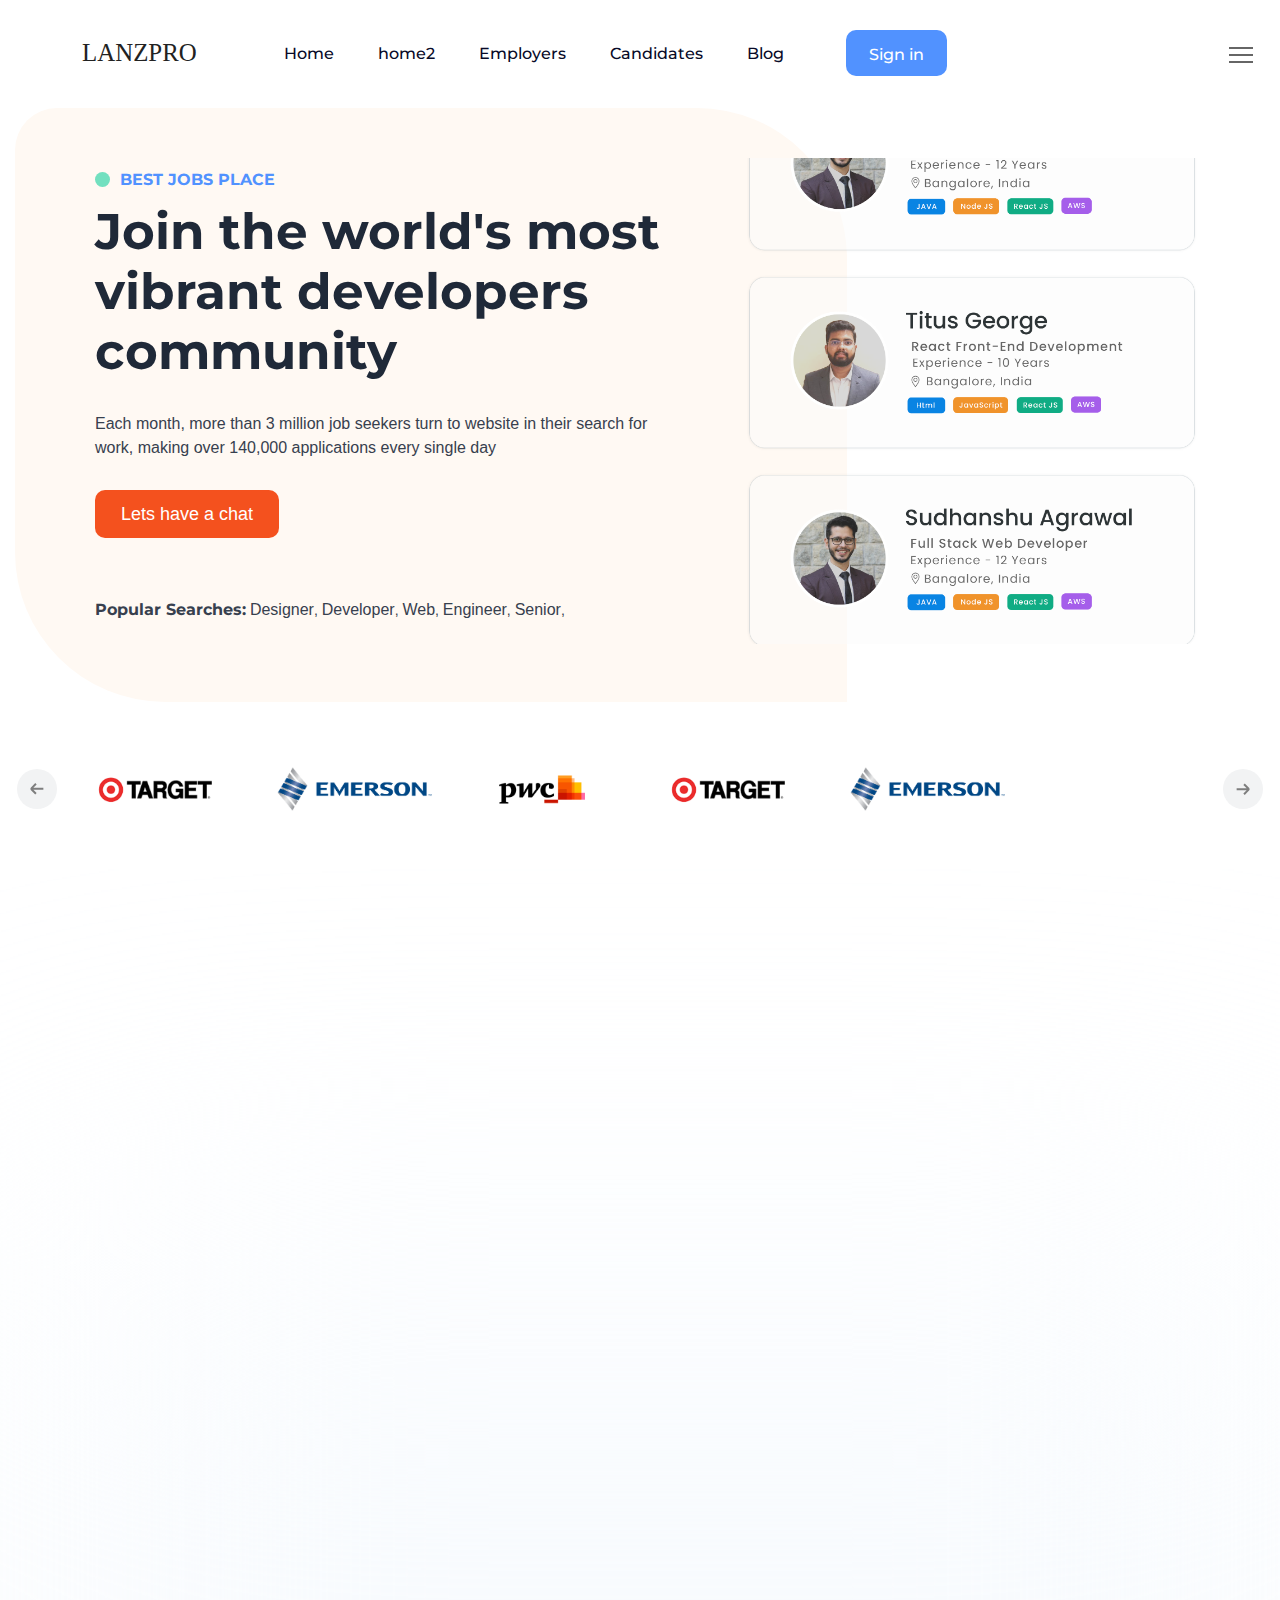
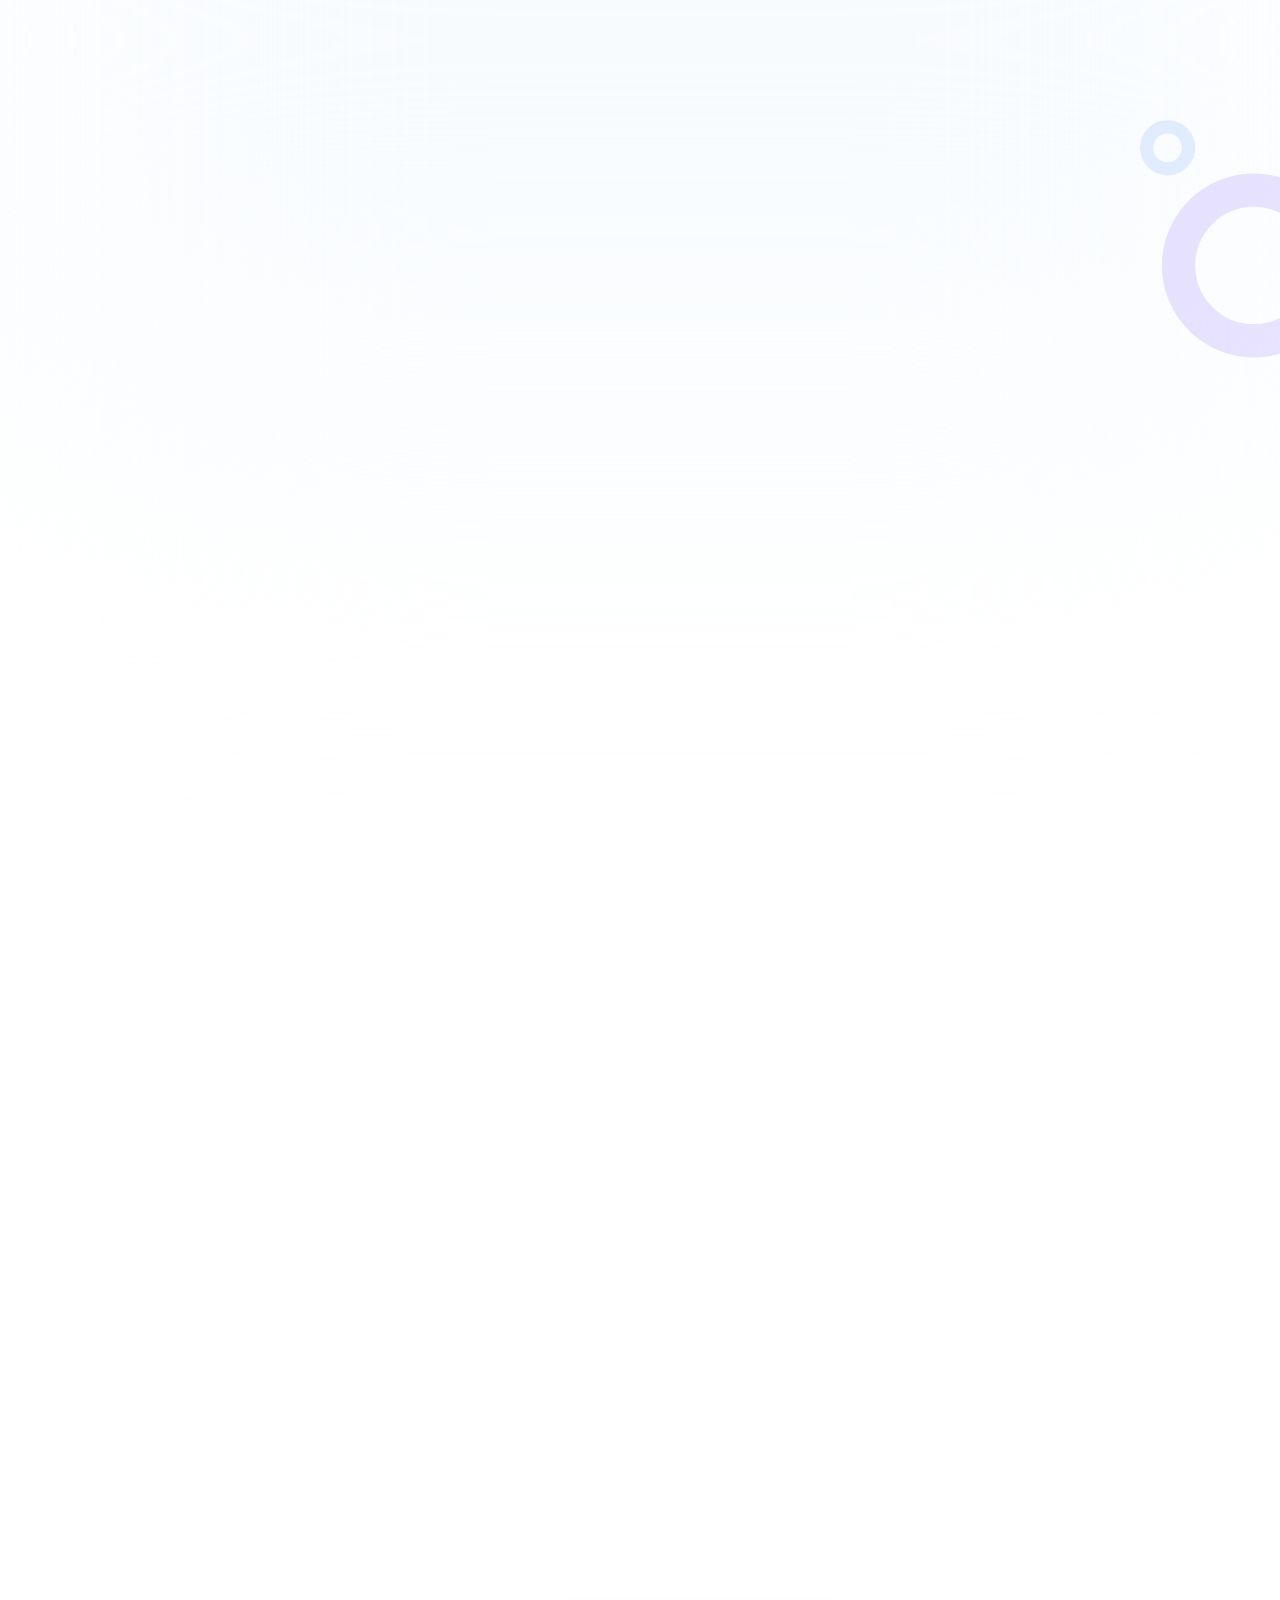
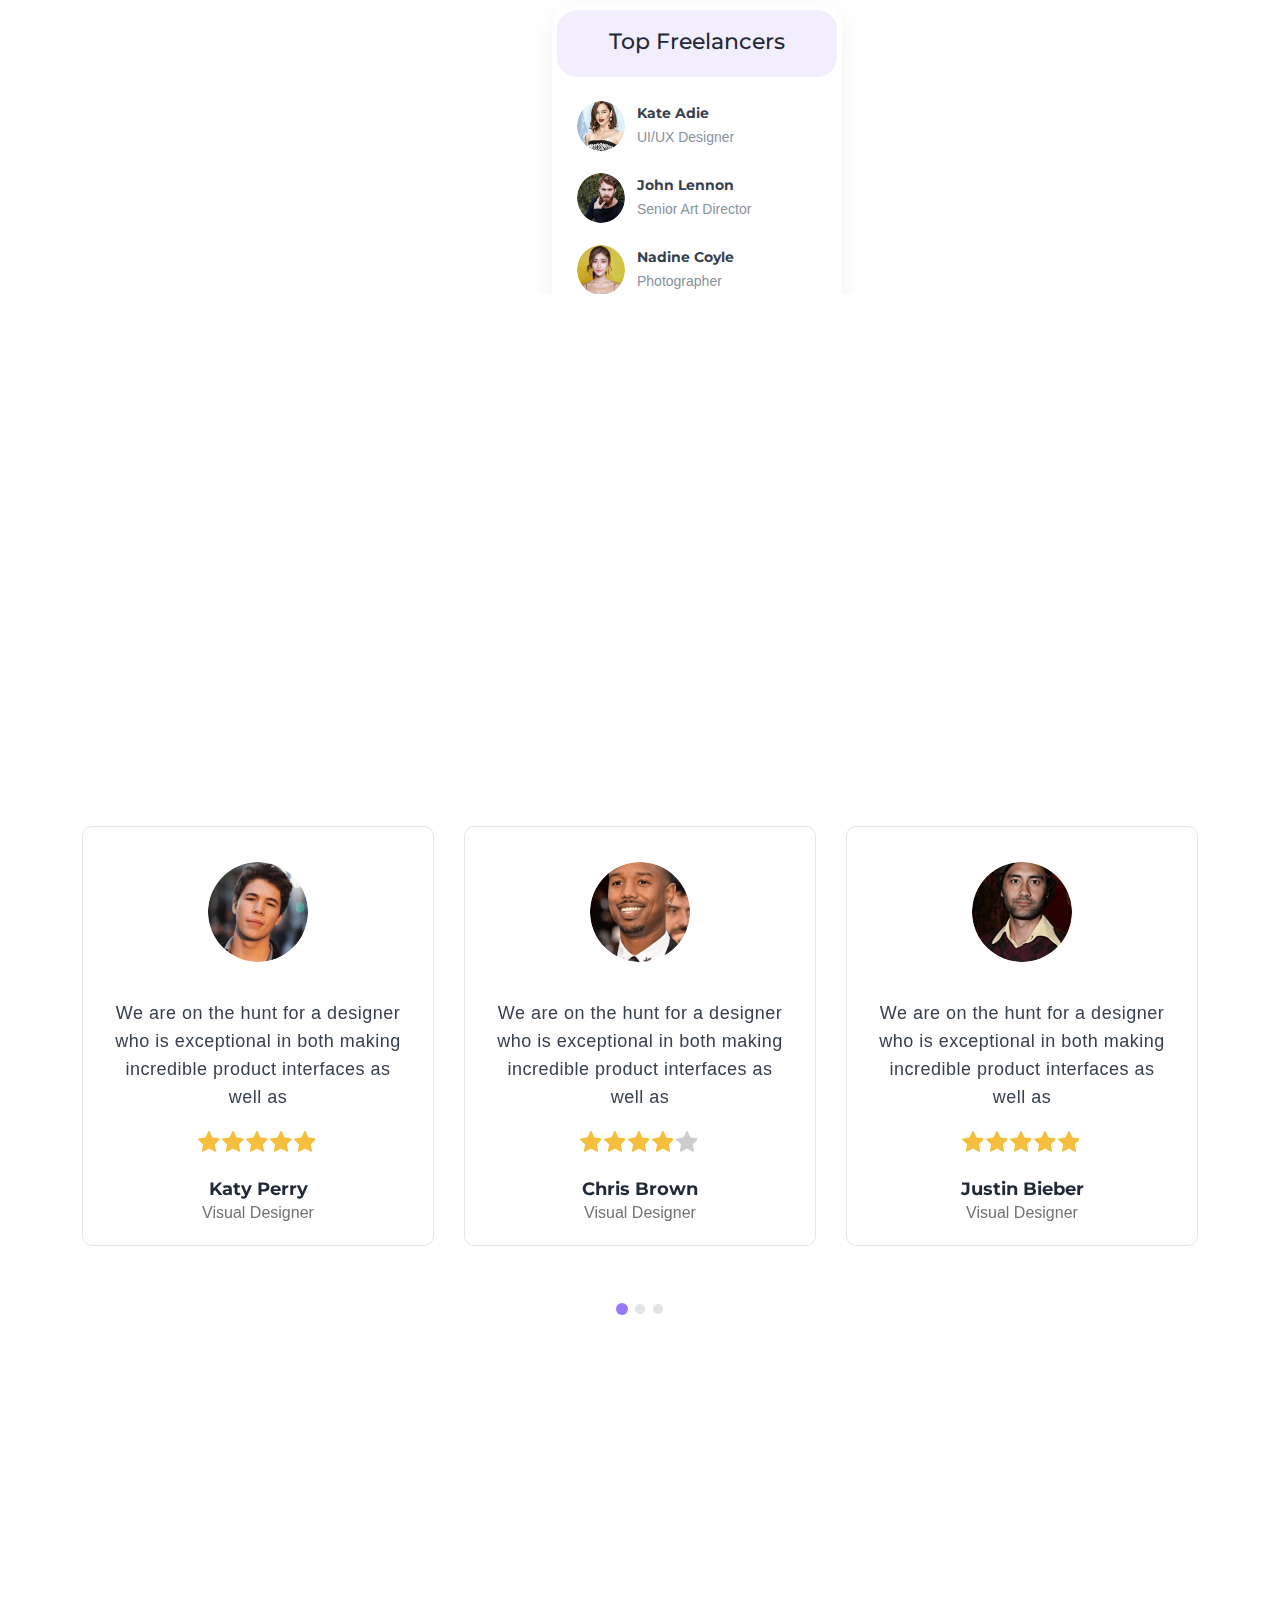
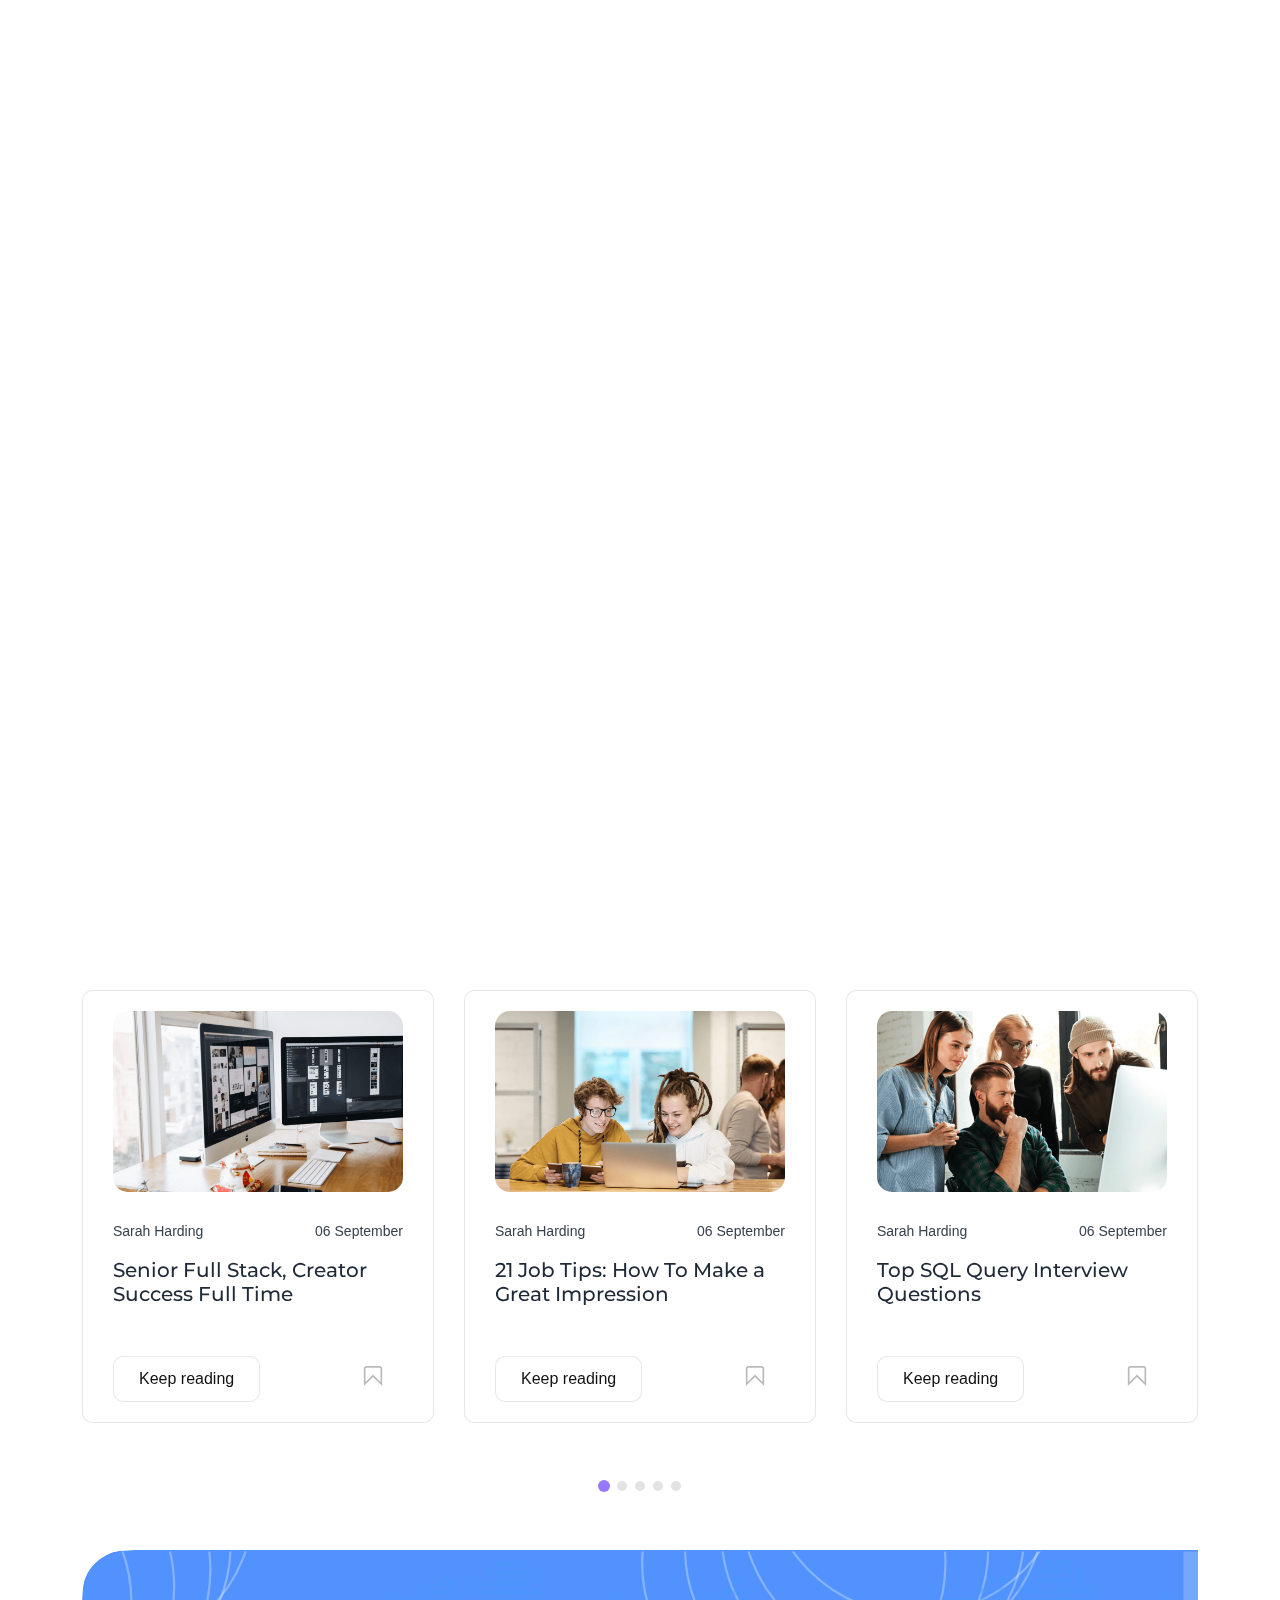
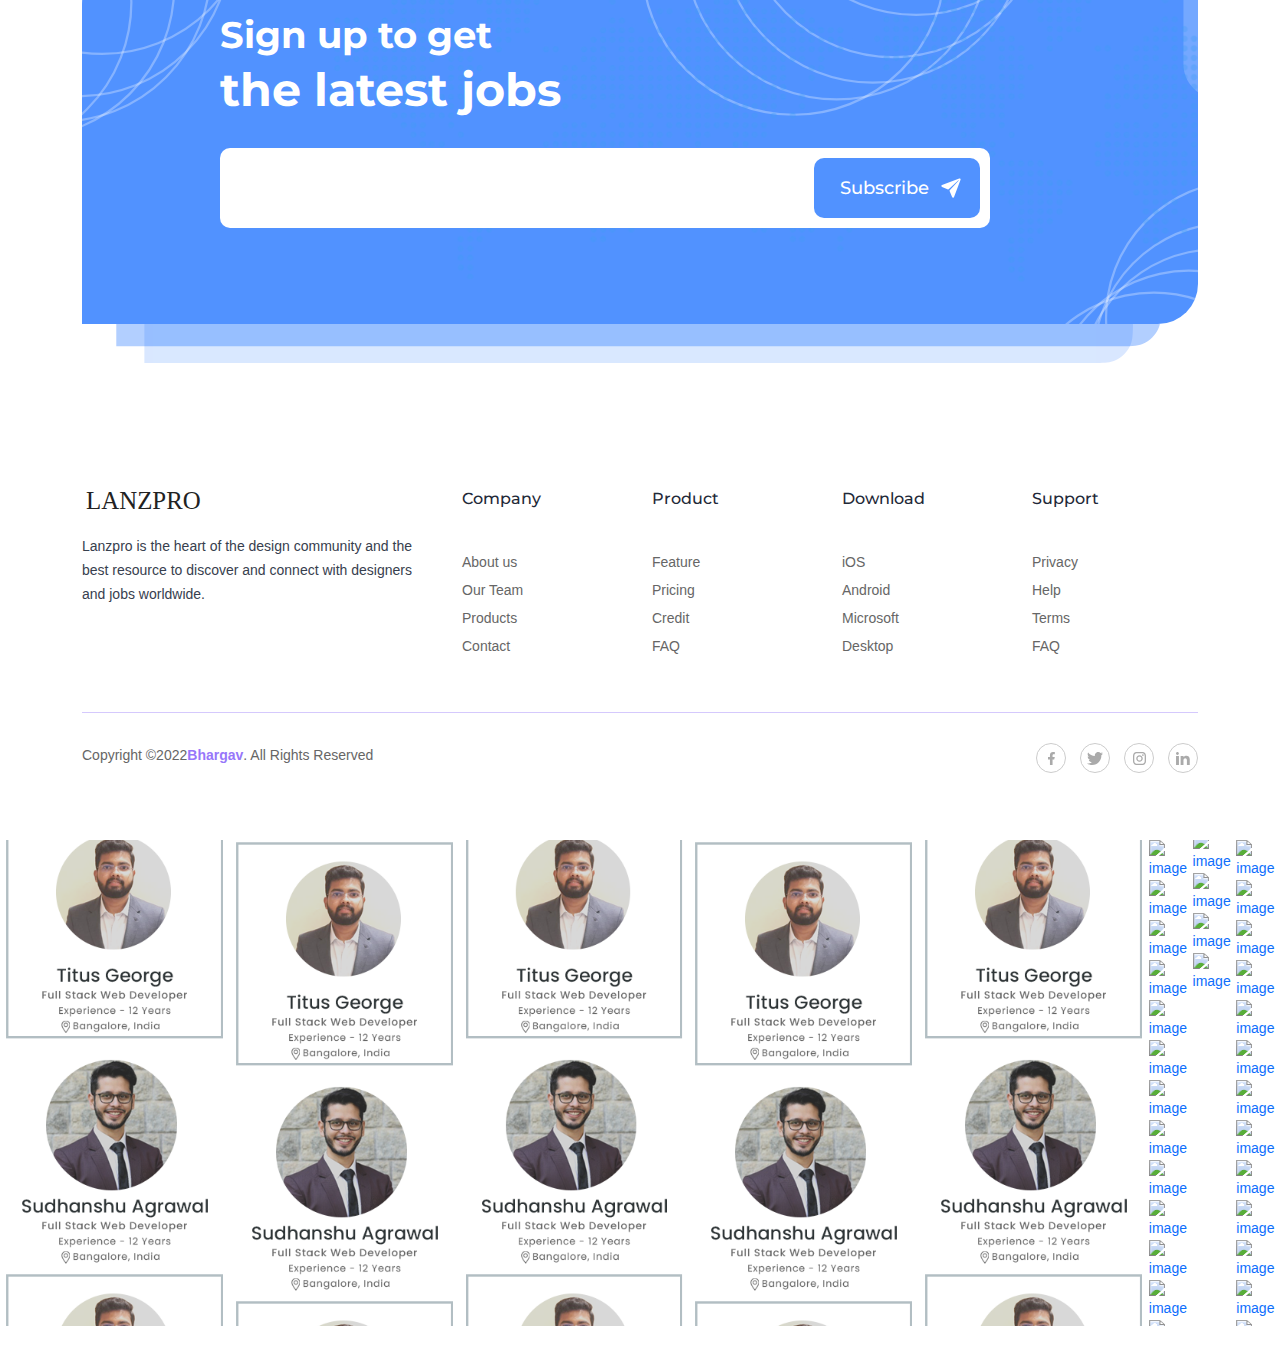
==== index1.html @ cdd0d687 "update" ====
﻿<!DOCTYPE html>
<html class="no-js" lang="en">


<head>
    <meta charset="utf-8" />
    <title>Lanzpro</title>
   
    <meta name="viewport" content="width=device-width, initial-scale=1" />
 
    <!-- Favicon -->
 
    <!-- Template CSS -->
    <link rel="stylesheet" href="assets/css/plugins/animate.min.css" />
    <link rel="stylesheet" href="assets/css/mainc619.css?v=1.0" />

    <style type="text/css">
        
        .ver {
  display: flex;
  overflow: hidden;
  height: 38vw;
  margin-top: 30px;
 /* background: #333;*/
}
 
.ver img {
  max-width: 100%;
/*  width: 100%;*/
  vertical-align: middle;
/*  border: 2px solid white;*/
  box-sizing: border-box;
  transition: opacity .2s;





  margin: 0 auto;
}
 
.ver:hover img {
  opacity: 0.5;

}


.ver img:hover{
  transform: scale(1.09); 
   transition: transform .5s; /* Animation *//* (150% zoom - Note: if the zoom is too large, it will go outside of the viewport) */
}
 
.ver img:hover {
  opacity: 1;
}
 
.ver .single-column {
 animation: var(--animation, none) 16s infinite linear;
}
 
.ver .single-column:hover {
 animation-play-state: paused; 
}
 
.ver .single-column:nth-of-type(odd) {
  align-self: flex-end;
  --direction: 50%;
}
 
@keyframes slide {
  to {
    -webkit-transform: translateY(var(--direction, -50%));
            transform: translateY(var(--direction, -50%));
  }
}
    </style>
</head>

<body>
    <!-- Preloader Start -->
    <div id="preloader-active">
        <div class="preloader d-flex align-items-center justify-content-center">
            <div class="preloader-inner position-relative">
              <!--   <div class="text-center">
                    <img src="assets/imgs/theme/loading.gif" alt="" />
                </div> -->
            </div>
        </div>
    </div>
    <header class="header sticky-bar">
        <div class="container">
            <div class="main-header">
                <div class="header-left">
                    <div class="header-logo">
                        <a href="index.html" class="d-flex"><!-- <img alt="" src="assets/imgs/theme/lanzpro.svg" /> --></a>

<svg style="width: 130px;"vbackground="red" id="Layer_2" data-name="Layer 2" xmlns="http://www.w3.org/2000/svg" viewBox="0 0 131.88 26.09"><defs><style>.cls-2{font-size:25.25px;fill:#222;font-family:AzonixRegular, Azonix;}</style></defs><text class="cls-2" transform="translate(0 21.47)">LANZPRO</text></svg>
                    </div>
                    <div class="header-nav">
                        <nav class="nav-main-menu d-none d-xl-block">
                            <ul class="main-menu">
                                <li class="has-children">
                                    <a class="" href="index.html">Home</a>
                             
                                </li>
                                <li class="has-children">
                                    <a href="index1.html">home2</a>
                            
                                </li>
                                <li class="has-children">
                                    <a href="">Employers</a>
                                
                                </li>
                                <li class="has-children">
                                    <a href="">Candidates</a>
                                
                                </li>
                                <li class="has-children">
                                     <a href="">Blog</a>

                                  
                                </li>
                                <li>  <div class="block-signin">
                   
                        <a href="#" class="btn btn-default btn-shadow ml-40 hover-up " style="color: white;">Sign in</a>
                    </div>
                                </li>
                             
                         
                            </ul>
                            
                        </nav>  

                        <div class="burger-icon burger-icon-white">
                            <span class="burger-icon-top"></span>
                            <span class="burger-icon-mid"></span>
                            <span class="burger-icon-bottom"></span>
                        </div>
                    </div>
                </div>
               <!--  <div class="header-right">
                    <div class="block-signin">
                        <a href="#" class="text-link-bd-btom hover-up">Apply Now</a>
                        <a href="#" class="btn btn-default btn-shadow ml-40 hover-up">Sign in</a>
                    </div>
                </div> -->
            </div>
        </div>
    </header>
    <div class="mobile-header-active mobile-header-wrapper-style perfect-scrollbar">
        <div class="mobile-header-wrapper-inner">
            <div class="mobile-header-top">
                <div class="user-account">
                 
                 <svg style="width: 130px;"vbackground="red" id="Layer_4" data-name="Layer 4" xmlns="http://www.w3.org/2000/svg" viewBox="0 0 131.88 26.09"><defs><style>.cls-4{font-size:25.25px;fill:#222;font-family:AzonixRegular, Azonix;}</style></defs><text class="cls-4" transform="translate(0 21.47)">LANZPRO</text></svg>
                    
                </div>
            </div>
            <div class="mobile-header-content-area">
                <div class="perfect-scroll">
                 <!--    <div class="mobile-search mobile-header-border mb-30">
                        <form action="#">
                            <input type="text" placeholder="Search for items…" />
                            <i class="fi-rr-search"></i>
                        </form>
                    </div> -->
                    <div class="mobile-menu-wrap mobile-header-border">
                        <!-- mobile menu start -->
                        <nav>
                            <ul class="mobile-menu font-heading">
                                <li class="has-children">
                                    <a class="active" href="index.html">Home</a>
                                
                                </li>
                                <li class="has-children">
                                    <a href="">Browse Jobs</a>
                                  
                                </li>
                                <li class="has-children">
                                    <a href="">Employers</a>
                                   
                                </li>
                                <li class="has-children">
                                    <a href="">Candidates</a>
                             
                                </li>
                                <li class="has-children">
                                    <a href="#">Blog</a>
                                  
                                </li>
                                <li>

                              
                            </ul>
                        </nav>
                        <!-- mobile menu end -->
                    </div>
                    <div class="mobile-account">
                        <h6 class="mb-10">Your Account</h6>
                        <ul class="mobile-menu font-heading">
                            <li><a href="#">Profile</a></li>
                            <li><a href="#">Work Preferences</a></li>
                            <li><a href="#">My Boosted Shots</a></li>
                            <li><a href="#">My Collections</a></li>
                            <li><a href="#">Account Settings</a></li>
                            <li><a href="#">Go Pro</a></li>
                            <li><a href="#">Sign Out</a></li>
                        </ul>
                    </div>
                    <div class="mobile-social-icon mb-50">
                        <h6 class="mb-25">Follow Us</h6>
                        <a href="#"><img src="assets/imgs/theme/icons/icon-facebook.svg" alt="" /></a>
                        <a href="#"><img src="assets/imgs/theme/icons/icon-twitter.svg" alt="" /></a>
                        <a href="#"><img src="assets/imgs/theme/icons/icon-instagram.svg" alt="\" /></a>
                        <a href="#"><img src="assets/imgs/theme/icons/icon-pinterest.svg" alt="" /></a>
                        <a href="#"><img src="assets/imgs/theme/icons/icon-youtube.svg" alt="" /></a>
                    </div>
                    <div class="site-copyright">Copyright 2022 © Bhargav. <br />Designed by Fwc.</div>
                </div>
            </div>
        </div>
    </div>
    <!--End header-->
    <!-- Content -->
    <main class="main">
        <section class="section-box">
            <div class="banner-hero hero-1">
                <div class="banner-inner">
                    <div class="row">
                        <div class="col-lg-7">
                            <div class="block-banner">
                                <span class="text-small-primary text-small-primary--disk text-uppercase wow animate__animated animate__fadeInUp">Best jobs place</span>
                                <h1 class="heading-banner wow animate__animated animate__fadeInUp">Join the world's most
vibrant developers community</h1>
                                <div class="banner-description mt-30 wow animate__animated animate__fadeInUp" data-wow-delay=".1s">Each month, more than 3 million job seekers turn to website in their search for work, making over 140,000 applications every single day</div>
                               <div class="mt-30 wow animate__animated animate__fadeInUp" data-wow-delay=".1s">
                                    <a href="" class="btn btn-default" style="background-color: #f4511e;">Lets have a chat  </a>
                                </div>
                                <div class="list-tags-banner mt-60 wow animate__animated animate__fadeInUp" data-wow-delay=".3s">
                                    <strong>Popular Searches:</strong>
                                    <a href="#">Designer</a>, <a href="#">Developer</a>, <a href="#">Web</a>, <a href="#">Engineer</a>, <a href="#">Senior</a>,
                                </div>
                            </div>
                        </div>
                        <div class="col-lg-5 col-md-6 ">
                   <!--          <div class="banner-imgs">
                                <img alt="" src="assets/imgs/banner/banner.png" class="img-responsive animate__pulse " />
                                <span class="union-icon"><img alt="" src="assets/imgs/banner/union.svg" class="img-responsive shape-3" /></span>
                                <span class="congratulation-icon"><img alt="" src="assets/imgs/banner/congratulation.svg" class="img-responsive shape-2" /></span>
                                <span class="docs-icon"><img alt="" src="assets/imgs/banner/docs.svg" class="img-responsive shape-2" /></span>
                                <span class="course-icon"><img alt="" src="assets/imgs/banner/course.svg" class="img-responsive shape-3" /></span>
                                <span class="web-dev-icon"><img alt="" src="assets/imgs/banner/web-dev.svg" class="img-responsive shape-3" /></span>
                                <span class="tick-icon"><img alt="" src="assets/imgs/banner/tick.svg" class="img-responsive shape-3" /></span>
                            </div> -->
<div class="banner-imgs">

     <div class="ver " >
   
<!--  <div class="single-column">
 <a href="#"><img src="assets/imgs/banner/banner.png" alt="image"></a>
 <a href="#"><img src="assets/imgs/banner/banner.png" alt="image"></a>
 <a href="#"><img src="assets/imgs/banner/banner.png" alt="image"></a>
 <a href="#"><img src="https://picsum.photos/300/300?random=4" alt="image"></a>
  <a href="#"><img src="https://picsum.photos/300/300?random=1" alt="image"></a>
 <a href="#"><img src="https://picsum.photos/300/300?random=2" alt="image"></a>
 <a href="#"><img src="https://picsum.photos/300/300?random=3" alt="image"></a>
 <a href="#"><img src="https://picsum.photos/300/300?random=4" alt="image"></a>
 </div> -->
 <div class="single-column">
 <a href="#"><img src="assets/imgs/banner/banner.png" alt="image"></a>
 <a href="#"><img src="assets/imgs/banner/banner2.png" alt="image"></a>
 <a href="#"><img src="assets/imgs/banner/banner.png" alt="image"></a>
 <a href="#"><img src="assets/imgs/banner/banner2.png" alt="image"></a>
 <a href="#"><img src="assets/imgs/banner/banner.png" alt="image"></a>
 <a href="#"><img src="assets/imgs/banner/banner2.png" alt="image"></a>
 <a href="#"><img src="assets/imgs/banner/banner.png" alt="image"></a>
  <a href="#"><img src="assets/imgs/banner/banner2.png" alt="image"></a>
   <a href="#"><img src="assets/imgs/banner/banner.png" alt="image"></a>
 <a href="#"><img src="assets/imgs/banner/banner2.png" alt="image"></a>
 <a href="#"><img src="assets/imgs/banner/banner.png" alt="image"></a>
 <a href="#"><img src="assets/imgs/banner/banner2.png" alt="image"></a>
 <a href="#"><img src="assets/imgs/banner/banner.png" alt="image"></a>
 <a href="#"><img src="assets/imgs/banner/banner2.png" alt="image"></a>
 <a href="#"><img src="assets/imgs/banner/banner.png" alt="image"></a>
  <a href="#"><img src="assets/imgs/banner/banner2.png" alt="image"></a>

 
 </div>
</div><br>
<script type="text/javascript">
    [...document.querySelectorAll('.single-column')].map(column => {
 column.style.setProperty('--animation', 'slide');
 column.style.setProperty('height', '200%');
 column.innerHTML = column.innerHTML + column.innerHTML;
});
</script>




                        </div>
                    </div>
                </div>
            </div>
        </section>
        <div class="section-box wow animate__animated animate__fadeIn mt-10">
            <div class="container">
                <div class="box-swiper">
                    <div class="swiper-container swiper-group-6">
                        <div class="swiper-wrapper pb-10 pt-5">
                            <div class="swiper-slide hover-up">
                                <div class="item-logo"><a href=""><img alt="" src="assets/imgs/slider/logo/target.png" /></a></div>
                            </div>
                            <div class="swiper-slide hover-up">
                                <div class="item-logo"><a href=""><img alt="" src="assets/imgs/slider/logo/EM.png" /></a></div>
                            </div>
                            <div class="swiper-slide hover-up">
                                <div class="item-logo"><a href=""><img alt="" src="assets/imgs/slider/logo/PWC.png" /></a></div>
                            </div>
                            <div class="swiper-slide hover-up">
                                <div class="item-logo"><a href=""><img alt="" src="assets/imgs/slider/logo/target.png" /></a></div>
                            </div>
                            <div class="swiper-slide hover-up">
                                <div class="item-logo"><a href=""><img alt="" src="assets/imgs/slider/logo/EM.png" /></a></div>
                            </div>
                            <div class="swiper-slide hover-up">
                                <div class="item-logo"><a href=""><img alt="" src="assets/imgs/slider/logo/pwc.png" /></a></div>
                            </div>
                        </div>
                    </div>
                    <div class="swiper-button-next"></div>
                    <div class="swiper-button-prev"></div>
                </div>
            </div>
        </div>
           
        <section class="section-box mt-30">
            <div class="container">
                <div class="row align-items-end">
                    <div class="col-lg-7">
                        <h2 class="section-title mb-20 wow animate__animated animate__fadeInUp">Browse by category</h2>
                        <p class="text-md-lh28 color-black-5 wow animate__animated animate__fadeInUp">Find the type of work
                            you need, clearly defined and ready to start. Work begins as soon as you purchase and provide
                            requirements.</p>
                    </div>
                    <div class="col-lg-5 text-lg-end text-start wow animate__animated animate__fadeInUp" data-wow-delay=".2s">
                       <!--  <a href="" class="mt-sm-15 mt-lg-30 btn btn-border icon-chevron-right">Browse all</a> -->
                    </div>
                </div>
                <div class="row mt-70">
                    <div class="col-lg-3 col-md-6 col-sm-12 col-12">
                        <div class="card-grid hover-up wow animate__animated animate__fadeInUp">
                            <div class="text-center">
                                <a href="
                                ">
                                    <figure><img alt="" src="assets/imgs/theme/icons/marketing.svg" /></figure>
                                </a>
                            </div>
                            <h5 class="text-center mt-20 card-heading"><a href="">Marketing & Communication</a>
                            </h5>
                            <p class="text-center text-stroke-40 mt-20">156 Available Vacancy</p>
                        </div>
                    </div>
                    <div class="col-lg-3 col-md-6 col-sm-12 col-12">
                        <div class="card-grid hover-up wow animate__animated animate__fadeInUp" data-wow-delay=".1s">
                            <div class="text-center">
                                <a href="">
                                    <figure><img alt="" src="assets/imgs/theme/icons/content-writer.svg" /></figure>
                                </a>
                            </div>
                            <h5 class="text-center mt-20 card-heading"><a href="">Content <br>Writer</a></h5>
                            <p class="text-center text-stroke-40 mt-20">268 Available Vacancy</p>
                        </div>
                    </div>
                    <div class="col-lg-3 col-md-6 col-sm-12 col-12 wow animate__animated animate__fadeInUp" data-wow-delay=".2s">
                        <div class="card-grid hover-up">
                            <div class="text-center">
                                <a href="">
                                    <figure><img src="assets/imgs/theme/icons/marketing-director.svg" alt="" /></figure>
                                </a>
                            </div>
                            <h5 class="text-center mt-20 card-heading"><a href="">Marketing <br>Director</a></h5>
                            <p class="text-center text-stroke-40 mt-20">145 Available Vacancy</p>
                        </div>
                    </div>
                    <div class="col-lg-3 col-md-6 col-sm-12 col-12">
                        <div class="card-grid hover-up wow animate__animated animate__fadeInUp" data-wow-delay=".3s">
                            <div class="text-center">
                                <a href="">
                                    <figure><img src="assets/imgs/theme/icons/system-analyst.svg" alt="" /></figure>
                                </a>
                            </div>
                            <h5 class="text-center mt-20 card-heading"><a href="">System <br>Analyst</a></h5>
                            <p class="text-center text-stroke-40 mt-20">236 Available Vacancy</p>
                        </div>
                    </div>
                    <div class="col-lg-3 col-md-6 col-sm-12 col-12">
                        <div class="card-grid hover-up wow animate__animated animate__fadeInUp">
                            <div class="text-center">
                                <a href="">
                                    <figure><img src="assets/imgs/theme/icons/business-development.svg" alt="" /></figure>
                                </a>
                            </div>
                            <h5 class="text-center mt-20 card-heading"><a href="">Digital<br> Designer</a></h5>
                            <p class="text-center text-stroke-40 mt-20">56 Available Vacancy</p>
                        </div>
                    </div>
                    <div class="col-lg-3 col-md-6 col-sm-12 col-12">
                        <div class="card-grid hover-up wow animate__animated animate__fadeInUp" data-wow-delay=".1s">
                            <div class="text-center">
                                <a href="">
                                    <figure><img src="assets/imgs/theme/icons/proof-reading.svg" alt="" /></figure>
                                </a>
                            </div>
                            <h5 class="text-center mt-20 card-heading"><a href="">Market <br>Research</a></h5>
                            <p class="text-center text-stroke-40 mt-20">168 Available Vacancy</p>
                        </div>
                    </div>
                    <div class="col-lg-3 col-md-6 col-sm-12 col-12">
                        <div class="card-grid hover-up wow animate__animated animate__fadeInUp" data-wow-delay=".2s">
                            <div class="text-center card-img">
                                <a href="">
                                    <figure>
                                        <img src="assets/imgs/theme/icons/testing.svg" alt="" />
                                    </figure>
                                </a>
                            </div>
                            <h5 class="text-center mt-20 card-heading"><a href="">Human<br> Resource</a></h5>
                            <p class="text-center text-stroke-40 mt-20">628 Available Vacancy</p>
                        </div>
                    </div>
                    <div class="col-lg-3 col-md-6 col-sm-12 col-12">
                        <div class="card-grid hover-up wow animate__animated animate__fadeInUp" data-wow-delay=".3s">
                            <div class="text-center mt-15">
                                <h3>18,265+</h3>
                            </div>
                            <p class="text-center mt-30 text-stroke-40">Jobs are waiting for you</p>
                            <div class="text-center mt-30">
                                <div class="box-button-shadow"><a href="" class="btn btn-default" style="">Explore more</a></div>
                            </div>
                        </div>
                    </div>
                </div>
            </div>
        </section>

<section class="section-box mt-80">
            <div class="container">
                <h2 class="section-title text-center mb-15 wow animate__ animate__fadeInUp animated" style="visibility: visible; animation-name: fadeInUp;">Featured Jobs</h2>
                <div class="text-normal text-center mb-60 color-black-5 box-mw-60 wow animate__ animate__fadeInUp animated" style="visibility: visible; animation-name: fadeInUp;">
                    The #1 Job Board for Hiring Creative Professionals
                </div>
                <div class="list-recent-jobs list-job-2-col">
                    <div class="row">
                        <div class="col-lg-6 col-md-12 col-sm-12 col-12">
                            <!-- Item job -->
                            <div class="card-job hover-up wow animate__ animate__fadeInUp animated" style="visibility: visible; animation-name: fadeInUp;">
                                <div class="card-job-top">
                                    <div class="card-job-top--image">
                                        <a href="">
                                            <figure><img alt="jobhub" src="assets/imgs/page/job/digital.png"></figure>
                                        </a>
                                    </div>
                                    <div class="card-job-top--info">
                                        <h6 class="card-job-top--info-heading"><a href="">Digital Marketing Manager</a></h6>
                                        <div class="row">
                                            <div class="col-md-9">
                                                <a href=""><span class="card-job-top--company">AliStudio, Inc</span></a>
                                                <span class="card-job-top--location text-sm"><i class="fi-rr-marker"></i> New York, NY</span>
                                                <span class="card-job-top--type-job text-sm"><i class="fi-rr-briefcase"></i>Full time</span>
                                                <span class="card-job-top--post-time text-sm"><i class="fi-rr-clock"></i> 3 mins ago</span>
                                            </div>
                                            <div class="col-md-3 text-md-end text-start">
                                                <span class="card-job-top--price">$500<span>/Hour</span></span>
                                            </div>
                                        </div>
                                    </div>
                                </div>
                                <div class="card-job-description mt-20">
                                    We want someone who has been doing this for a solid 2-3 years. We want someone who can
                                    demonstrate an extremely strong portfolio.
                                </div>
                                <div class="card-job-bottom mt-25">
                                    <div class="row">
                                        <div class="col-lg-9 col-sm-8 col-12">
                                            <a href="" class="btn btn-small background-urgent btn-pink mr-5">Urgent</a>
                                            <a href="" class="btn btn-small background-blue-light mr-5">Senior</a>
                                            <a href="" class="btn btn-small background-6 disc-btn">Full time</a>
                                        </div>
                                        <div class="col-lg-3 col-sm-4 col-12 text-end pt-5 pt-sm-15">
                                            <a href="#" class="text-lg color-muted"><i class="fi-rr-shield-check"></i></a>
                                            <a href="#" class="ml-5 text-lg color-muted"><i class="fi-rr-bookmark"></i></a>
                                        </div>
                                    </div>
                                </div>
                            </div>
                            <!-- End item job -->
                        </div>
                        <div class="col-lg-6 col-md-12 col-sm-12 col-12">
                            <!-- Item job -->
                            <div class="card-job hover-up wow animate__ animate__fadeInUp animated" style="visibility: visible; animation-name: fadeInUp;">
                                <div class="card-job-top">
                                    <div class="card-job-top--image">
                                        <a href="">
                                            <figure><img alt="jobhub" src="assets/imgs/page/job/n-digital.png"></figure>
                                        </a>
                                    </div>
                                    <div class="card-job-top--info">
                                        <h6 class="card-job-top--info-heading"><a href="">Development Team Lead</a></h6>
                                        <div class="row">
                                            <div class="col-md-9">
                                                <a href=""><span class="card-job-top--company">AliStudio, Inc</span></a>
                                                <span class="card-job-top--location text-sm"><i class="fi-rr-marker"></i> New York, NY</span>
                                                <span class="card-job-top--type-job text-sm"><i class="fi-rr-briefcase"></i>Full time</span>
                                                <span class="card-job-top--post-time text-sm"><i class="fi-rr-clock"></i> 3 mins ago</span>
                                            </div>
                                            <div class="col-md-3 text-md-end text-start">
                                                <span class="card-job-top--price">$500<span>/Hour</span></span>
                                            </div>
                                        </div>
                                    </div>
                                </div>
                                <div class="card-job-description mt-20">
                                    We want someone who has been doing this for a solid 2-3 years. We want someone who can
                                    demonstrate an extremely strong portfolio.
                                </div>
                                <div class="card-job-bottom mt-25">
                                    <div class="row">
                                        <div class="col-lg-9 col-sm-8 col-12">
                                            <a href="" class="btn btn-small background-urgent btn-pink mr-5">Urgent</a>
                                            <a href="" class="btn btn-small background-blue-light mr-5">Senior</a>
                                            <a href="" class="btn btn-small background-6 disc-btn">Full time</a>
                                        </div>
                                        <div class="col-lg-3 col-sm-4 col-12 text-end pt-5 pt-sm-15">
                                            <a href="#" class="text-lg color-muted"><i class="fi-rr-shield-check"></i></a>
                                            <a href="#" class="ml-5 text-lg color-muted"><i class="fi-rr-bookmark"></i></a>
                                        </div>
                                    </div>
                                </div>
                            </div>
                            <!-- End item job -->
                        </div>
                        <div class="col-lg-6 col-md-12 col-sm-12 col-12">
                            <!-- Item job -->
                            <div class="card-job hover-up wow animate__ animate__fadeInUp animated" style="visibility: visible; animation-name: fadeInUp;">
                                <div class="card-job-top">
                                    <div class="card-job-top--image">
                                        <a href="employers-single.html">
                                            <figure><img alt="" src="assets/imgs/page/job/n-digital2.png"></figure>
                                        </a>
                                    </div>
                                    <div class="card-job-top--info">
                                        <h6 class="card-job-top--info-heading"><a href="">Hiring Online English Teachers</a>
                                        </h6>
                                        <div class="row">
                                            <div class="col-md-9">
                                                <a href=""><span class="card-job-top--company">AliStudio, Inc</span></a>
                                                <span class="card-job-top--location text-sm"><i class="fi-rr-marker"></i> New York, NY</span>
                                                <span class="card-job-top--type-job text-sm"><i class="fi-rr-briefcase"></i>Full time</span>
                                                <span class="card-job-top--post-time text-sm"><i class="fi-rr-clock"></i> 3 mins ago</span>
                                            </div>
                                            <div class="col-md-3 text-md-end text-start">
                                                <span class="card-job-top--price">$500<span>/Hour</span></span>
                                            </div>
                                        </div>
                                    </div>
                                </div>
                                <div class="card-job-description mt-20">
                                    We want someone who has been doing this for a solid 2-3 years. We want someone who can
                                    demonstrate an extremely strong portfolio.
                                </div>
                                <div class="card-job-bottom mt-25">
                                    <div class="row">
                                        <div class="col-lg-9 col-sm-8 col-12">
                                            <a href="" class="btn btn-small background-urgent btn-pink mr-5">Urgent</a>
                                            <a href="" class="btn btn-small background-blue-light mr-5">Senior</a>
                                            <a href="" class="btn btn-small background-6 disc-btn">Full time</a>
                                        </div>
                                        <div class="col-lg-3 col-sm-4 col-12 text-end pt-5 pt-sm-15">
                                            <a href="#" class="text-lg color-muted"><i class="fi-rr-shield-check"></i></a>
                                            <a href="#" class="ml-5 text-lg color-muted"><i class="fi-rr-bookmark"></i></a>
                                        </div>
                                    </div>
                                </div>
                            </div>
                            <!-- End item job -->
                        </div>
                        <div class="col-lg-6 col-md-12 col-sm-12 col-12">
                            <!-- Item job -->
                            <div class="card-job hover-u wow animate__ animate__fadeInUp animated" style="visibility: visible; animation-name: fadeInUp;">
                                <div class="card-job-top">
                                    <div class="card-job-top--image">
                                        <a href="employers-single.html">
                                            <figure><img alt="" src="assets/imgs/page/job/digital.png"></figure>
                                        </a>
                                    </div>
                                    <div class="card-job-top--info">
                                        <h6 class="card-job-top--info-heading"><a href="">Development Team Lead</a></h6>
                                        <div class="row">
                                            <div class="col-md-9">
                                                <a href=""><span class="card-job-top--company">AliStudio, Inc</span></a>
                                                <span class="card-job-top--location text-sm"><i class="fi-rr-marker"></i> New York, NY</span>
                                                <span class="card-job-top--type-job text-sm"><i class="fi-rr-briefcase"></i>Full time</span>
                                                <span class="card-job-top--post-time text-sm"><i class="fi-rr-clock"></i> 3 mins ago</span>
                                            </div>
                                            <div class="col-md-3 text-md-end text-start">
                                                <span class="card-job-top--price">$500<span>/Hour</span></span>
                                            </div>
                                        </div>
                                    </div>
                                </div>
                                <div class="card-job-description mt-20">
                                    We want someone who has been doing this for a solid 2-3 years. We want someone who can
                                    demonstrate an extremely strong portfolio.
                                </div>
                                <div class="card-job-bottom mt-25">
                                    <div class="row">
                                        <div class="col-lg-9 col-sm-8 col-12">
                                            <a href="" class="btn btn-small background-urgent btn-pink mr-5">Urgent</a>
                                            <a href="" class="btn btn-small background-blue-light mr-5">Senior</a>
                                            <a href="" class="btn btn-small background-6 disc-btn">Full time</a>
                                        </div>
                                        <div class="col-lg-3 col-sm-4 col-12 text-end pt-5 pt-sm-15">
                                            <a href="#" class="text-lg color-muted"><i class="fi-rr-shield-check"></i></a>
                                            <a href="#" class="ml-5 text-lg color-muted"><i class="fi-rr-bookmark"></i></a>
                                        </div>
                                    </div>
                                </div>
                            </div>
                            <!-- End item job -->
                        </div>
                        <div class="col-lg-6 col-md-12 col-sm-12 col-12">
                            <!-- Item job -->
                            <div class="card-job hover-up wow animate__animated animate__fadeInUp" style="visibility: hidden; animation-name: none;">
                                <div class="card-job-top">
                                    <div class="card-job-top--image">
                                        <a href="">
                                            <figure><img alt="jobhub" src="assets/imgs/page/job/n-digital.png"></figure>
                                        </a>
                                    </div>
                                    <div class="card-job-top--info">
                                        <h6 class="card-job-top--info-heading"><a href="">Hiring Online Chiness Teachers</a>
                                        </h6>
                                        <div class="row">
                                            <div class="col-md-9">
                                                <a href=""><span class="card-job-top--company">AliStudio, Inc</span></a>
                                                <span class="card-job-top--location text-sm"><i class="fi-rr-marker"></i> New York, NY</span>
                                                <span class="card-job-top--type-job text-sm"><i class="fi-rr-briefcase"></i>Full time</span>
                                                <span class="card-job-top--post-time text-sm"><i class="fi-rr-clock"></i> 3 mins ago</span>
                                            </div>
                                            <div class="col-md-3 text-md-end text-start">
                                                <span class="card-job-top--price">$500<span>/Hour</span></span>
                                            </div>
                                        </div>
                                    </div>
                                </div>
                                <div class="card-job-description mt-20">
                                    We want someone who has been doing this for a solid 2-3 years. We want someone who can
                                    demonstrate an extremely strong portfolio.
                                </div>
                                <div class="card-job-bottom mt-25">
                                    <div class="row">
                                        <div class="col-lg-9 col-sm-8 col-12">
                                            <a href="" class="btn btn-small background-urgent btn-pink mr-5">Urgent</a>
                                            <a href="" class="btn btn-small background-blue-light mr-5">Senior</a>
                                            <a href="" class="btn btn-small background-6 disc-btn">Full time</a>
                                        </div>
                                        <div class="col-lg-3 col-sm-4 col-12 text-end pt-5 pt-sm-15">
                                            <a href="#" class="text-lg color-muted"><i class="fi-rr-shield-check"></i></a>
                                            <a href="#" class="ml-5 text-lg color-muted"><i class="fi-rr-bookmark"></i></a>
                                        </div>
                                    </div>
                                </div>
                            </div>
                            <!-- End item job -->
                        </div>
                        <div class="col-lg-6 col-md-12 col-sm-12 col-12">
                            <!-- Item job -->
                            <div class="card-job hover-up wow animate__animated animate__fadeInUp" style="visibility: hidden; animation-name: none;">
                                <div class="card-job-top">
                                    <div class="card-job-top--image">
                                        <a href="">
                                            <figure><img alt="jobhub" src="assets/imgs/page/job/n-digital2.png"></figure>
                                        </a>
                                    </div>
                                    <div class="card-job-top--info">
                                        <h6 class="card-job-top--info-heading"><a href="">Digital Experience Designer</a>
                                        </h6>
                                        <div class="row">
                                            <div class="col-md-9">
                                                <a href="employers-list.html"><span class="card-job-top--company">AliStudio, Inc</span></a>
                                                <span class="card-job-top--location text-sm"><i class="fi-rr-marker"></i> New York, NY</span>
                                                <span class="card-job-top--type-job text-sm"><i class="fi-rr-briefcase"></i>Full time</span>
                                                <span class="card-job-top--post-time text-sm"><i class="fi-rr-clock"></i> 3 mins ago</span>
                                            </div>
                                            <div class="col-md-3 text-md-end text-start">
                                                <span class="card-job-top--price">$500<span>/Hour</span></span>
                                            </div>
                                        </div>
                                    </div>
                                </div>
                                <div class="card-job-description mt-20">
                                    We want someone who has been doing this for a solid 2-3 years. We want someone who can
                                    demonstrate an extremely strong portfolio. Create deliverables for your product
                                </div>
                                <div class="card-job-bottom mt-25">
                                    <div class="row">
                                        <div class="col-lg-9 col-sm-8 col-12">
                                            <a href="" class="btn btn-small background-urgent btn-pink mr-5">Urgent</a>
                                            <a href="" class="btn btn-small background-blue-light mr-5">Senior</a>
                                            <a href="" class="btn btn-small background-6 disc-btn">Full time</a>
                                        </div>
                                        <div class="col-lg-3 col-sm-4 col-12 text-end pt-5 pt-sm-15">
                                            <a href="#" class="text-lg color-muted"><i class="fi-rr-shield-check"></i></a>
                                            <a href="#" class="ml-5 text-lg color-muted"><i class="fi-rr-bookmark"></i></a>
                                        </div>
                                    </div>
                                </div>
                            </div>
                            <!-- End item job -->
                        </div>
                    </div>
                </div>
            </div>
        </section>
   



        <section class="section-box mt-50 mb-70 ">
            <div class="container">
                <div class="row">
                    <div class="col-lg-6 col-sm-12">
                        <div class="content-job-inner">
                            <h2 class="section-title heading-lg wow animate__animated animate__fadeInUp">Why Developers
Choose Us?</h2>
                            <div class="mt-40  text-md-lh28 wow animate__animated animate__fadeInUp">
                               
                                <p>Complete flexibility to choose projects, companies and locations</p>
                                   <p>Vetted and motivated community of developers who can collaborate and interact with each other</p>
                                   <p>Flexibity to choose projects</p>
                                     <p> Vetted</p>
                                       <p> Passionate community</p>

                            </div>
                            <div class="mt-40">
                                <div class="box-button-shadow wow animate__animated animate__fadeInUp"><a href="#" class="btn btn-default">Apply Now</a></div>
                            <!--     <a href="#" class="btn btn-link wow animate__animated animate__fadeInUp">Learn more</a> -->
                            </div>
                        </div>
                    </div>
                    <div class="col-lg-6 col-sm-12">
                        <div class="box-image-job">
                            <figure class=" wow animate__animated animate__fadeIn"><img alt="" src="assets/imgs/blog/img-job.png" /></figure>
                            <div class="job-top-creator">
                                <div class="job-top-creator-head">
                                    <h5>Top Freelancers</h5>
                                </div>
                                <ul>
                                    <li>
                                        <div>
                                            <figure><img alt="" src="assets/imgs/avatar/ava_13.png" /></figure>
                                            <div class="job-info-creator">
                                                <strong>Kate Adie</strong>
                                                <span>UI/UX Designer</span>
                                            </div>
                                        </div>
                                    </li>
                                    <li>
                                        <div>
                                            <figure><img alt="" src="assets/imgs/avatar/ava_14.png" /></figure>
                                            <div class="job-info-creator">
                                                <strong>John Lennon</strong>
                                                <span>Senior Art Director</span>
                                            </div>
                                        </div>
                                    </li>
                                    <li>
                                        <div>
                                            <figure><img alt="" src="assets/imgs/avatar/ava_15.png" /></figure>
                                            <div class="job-info-creator">
                                                <strong>Nadine Coyle</strong>
                                                <span>Photographer</span>
                                            </div>
                                        </div>
                                    </li>
                                    <li>
                                        <div>
                                            <figure><img alt="" src="assets/imgs/avatar/ava_16.png" /></figure>
                                            <div class="job-info-creator">
                                                <strong>Sarah Harding</strong>
                                                <span>Motion Designer</span>
                                            </div>
                                        </div>
                                    </li>
                                </ul>
                            </div>
                        </div>
                    </div>
                </div>
            </div>
        </section>









        <div class="section-box">
            <div class="container">
                <ul class="list-partners">
                    <li class="wow animate__animated animate__fadeInUp hover-up" data-wow-delay="0s">
                        <a href="#">
                            <figure><img alt="" src="assets/imgs/jobs/logos/samsung.svg" /></figure>
                        </a>
                    </li>
                    <li class="wow animate__animated animate__fadeInUp hover-up" data-wow-delay=".1s">
                        <a href="#">
                            <figure><img alt="" src="assets/imgs/jobs/logos/google.svg" /></figure>
                        </a>
                    </li>
                    <li class="wow animate__animated animate__fadeInUp hover-up" data-wow-delay=".2s">
                        <a href="#">
                            <figure><img alt="" src="assets/imgs/jobs/logos/facebook.svg" /></figure>
                        </a>
                    </li>
                    <li class="wow animate__animated animate__fadeInUp hover-up" data-wow-delay=".3s">
                        <a href="#">
                            <figure><img alt="" src="assets/imgs/jobs/logos/pinterest.svg" /></figure>
                        </a>
                    </li>
                    <li class="wow animate__animated animate__fadeInUp hover-up" data-wow-delay=".4s">
                        <a href="#">
                            <figure><img alt="" src="assets/imgs/jobs/logos/avaya.svg" /></figure>
                        </a>
                    </li>
                    <li class="wow animate__animated animate__fadeInUp hover-up" data-wow-delay=".5s">
                        <a href="#">
                            <figure><img alt="" src="assets/imgs/jobs/logos/forbes.svg" /></figure>
                        </a>
                    </li>
                    <li class="wow animate__animated animate__fadeInUp hover-up" data-wow-delay=".1s">
                        <a href="#">
                            <figure><img alt="" src="assets/imgs/jobs/logos/avis.svg" /></figure>
                        </a>
                    </li>
                    <li class="wow animate__animated animate__fadeInUp hover-up" data-wow-delay=".2s">
                        <a href="#">
                            <figure><img alt="" src="assets/imgs/jobs/logos/nielsen.svg" /></figure>
                        </a>
                    </li>
                    <li class="wow animate__animated animate__fadeInUp hover-up" data-wow-delay=".3s">
                        <a href="#">
                            <figure><img alt="" src="assets/imgs/jobs/logos/doordash.svg" /></figure>
                        </a>
                    </li>
                </ul>
            </div>
        </div>
       <section class="section-box mt-50 mt-md-0">
            <div class="container">
                <h2 class="section-title text-center mb-15 wow animate__ animate__fadeInUp animated" style="visibility: visible; animation-name: fadeInUp;">Our Happy Customer</h2>
                <div class="text-normal text-center color-black-5 box-mw-60 wow animate__ animate__fadeInUp mt-20 animated" style="visibility: visible; animation-name: fadeInUp;">
                    When it comes to choosing the right web hosting provider, we know how easy it is to get overwhelmed with the
                    number.
                </div>
                <div class="row mt-70">
                    <div class="box-swiper">
                        <div class="swiper-container swiper-group-3 swiper-container-initialized swiper-container-horizontal swiper-container-pointer-events">
                            <div class="swiper-wrapper pb-70 pt-5" style="transform: translate3d(-1910px, 0px, 0px); transition-duration: 0ms;" id="swiper-wrapper-0e0f71f17d1a710e" aria-live="off"><div class="swiper-slide swiper-slide-duplicate" data-swiper-slide-index="0" style="width: 352px; margin-right: 30px;" role="group" aria-label="1 / 9">
                                    <div class="card-grid-3 hover-up">
                                        <div class="text-center card-grid-3-image card-grid-3-image-circle">
                                            <a href="">
                                                <figure><img alt="" src="assets/imgs/page/about/profile.png"></figure>
                                            </a>
                                        </div>
                                        <div class="card-block-info mt-10">
                                            <p class="text-lg text-center">We are on the hunt for a designer who is exceptional
                                                in both making incredible product interfaces as well as</p>
                                            <div class="text-center mt-20 mb-25">
                                                <div class="rate">
                                                    <input type="radio" id="star5" name="rate" value="5">
                                                    <label for="star5" title="text" class="checked">5 stars</label>
                                                    <input type="radio" id="star4" name="rate" value="4">
                                                    <label for="star4" title="text" class="checked">4 stars</label>
                                                    <input type="radio" id="star3" name="rate" value="3">
                                                    <label for="star3" title="text" class="checked">3 stars</label>
                                                    <input type="radio" id="star2" name="rate" value="2">
                                                    <label for="star2" title="text" class="checked">2 stars</label>
                                                    <input type="radio" id="star1" name="rate" value="1">
                                                    <label for="star1" title="text" class="checked">1 star</label>
                                                </div>
                                            </div>
                                            <div class="card-profile text-center">
                                                <strong>Katy Perry</strong>
                                                <span>Visual Designer</span>
                                            </div>
                                        </div>
                                    </div>
                                </div><div class="swiper-slide swiper-slide-duplicate swiper-slide-duplicate-prev" data-swiper-slide-index="1" style="width: 352px; margin-right: 30px;" role="group" aria-label="2 / 9">
                                    <div class="card-grid-3 hover-up">
                                        <div class="text-center card-grid-3-image card-grid-3-image-circle">
                                            <a href="">
                                                <figure><img alt="" src="assets/imgs/page/about/profile2.png"></figure>
                                            </a>
                                        </div>
                                        <div class="card-block-info mt-10">
                                            <p class="text-lg text-center">We are on the hunt for a designer who is exceptional
                                                in both making incredible product interfaces as well as</p>
                                            <div class="text-center mt-20 mb-25">
                                                <div class="rate">
                                                    <input type="radio" id="star52" name="rate" value="5">
                                                    <label for="star52" title="text">5 stars</label>
                                                    <input type="radio" id="star42" name="rate" value="4">
                                                    <label for="star42" title="text" class="checked">4 stars</label>
                                                    <input type="radio" id="star32" name="rate" value="3">
                                                    <label for="star32" title="text" class="checked">3 stars</label>
                                                    <input type="radio" id="star22" name="rate" value="2">
                                                    <label for="star22" title="text" class="checked">2 stars</label>
                                                    <input type="radio" id="star12" name="rate" value="1">
                                                    <label for="star12" title="text" class="checked">1 star</label>
                                                </div>
                                            </div>
                                            <div class="card-profile text-center">
                                                <strong>Chris Brown</strong>
                                                <span>Visual Designer</span>
                                            </div>
                                        </div>
                                    </div>
                                </div><div class="swiper-slide swiper-slide-duplicate swiper-slide-duplicate-active" data-swiper-slide-index="2" style="width: 352px; margin-right: 30px;" role="group" aria-label="3 / 9">
                                    <div class="card-grid-3 hover-up">
                                        <div class="text-center card-grid-3-image card-grid-3-image-circle">
                                            <a href="">
                                                <figure><img alt="" src="assets/imgs/page/about/profile3.png"></figure>
                                            </a>
                                        </div>
                                        <div class="card-block-info mt-10">
                                            <p class="text-lg text-center">We are on the hunt for a designer who is exceptional
                                                in both making incredible product interfaces as well as</p>
                                            <div class="text-center mt-20 mb-25">
                                                <div class="rate">
                                                    <input type="radio" id="star53" name="rate" value="5">
                                                    <label for="star53" title="text" class="checked">5 stars</label>
                                                    <input type="radio" id="star43" name="rate" value="4">
                                                    <label for="star43" title="text" class="checked">4 stars</label>
                                                    <input type="radio" id="star33" name="rate" value="3">
                                                    <label for="star33" title="text" class="checked">3 stars</label>
                                                    <input type="radio" id="star23" name="rate" value="2">
                                                    <label for="star23" title="text" class="checked">2 stars</label>
                                                    <input type="radio" id="star13" name="rate" value="1">
                                                    <label for="star13" title="text" class="checked">1 star</label>
                                                </div>
                                            </div>
                                            <div class="card-profile text-center">
                                                <strong>Justin Bieber</strong>
                                                <span>Visual Designer</span>
                                            </div>
                                        </div>
                                    </div>
                                </div>
                                <div class="swiper-slide swiper-slide-duplicate-next" data-swiper-slide-index="0" style="width: 352px; margin-right: 30px;" role="group" aria-label="4 / 9">
                                    <div class="card-grid-3 hover-up">
                                        <div class="text-center card-grid-3-image card-grid-3-image-circle">
                                            <a href="candidates-single.html">
                                                <figure><img alt="" src="assets/imgs/page/about/profile.png"></figure>
                                            </a>
                                        </div>
                                        <div class="card-block-info mt-10">
                                            <p class="text-lg text-center">We are on the hunt for a designer who is exceptional
                                                in both making incredible product interfaces as well as</p>
                                            <div class="text-center mt-20 mb-25">
                                                <div class="rate">
                                                    <input type="radio" id="star5" name="rate" value="5">
                                                    <label for="star5" title="text" class="checked">5 stars</label>
                                                    <input type="radio" id="star4" name="rate" value="4">
                                                    <label for="star4" title="text" class="checked">4 stars</label>
                                                    <input type="radio" id="star3" name="rate" value="3">
                                                    <label for="star3" title="text" class="checked">3 stars</label>
                                                    <input type="radio" id="star2" name="rate" value="2">
                                                    <label for="star2" title="text" class="checked">2 stars</label>
                                                    <input type="radio" id="star1" name="rate" value="1">
                                                    <label for="star1" title="text" class="checked">1 star</label>
                                                </div>
                                            </div>
                                            <div class="card-profile text-center">
                                                <strong>Katy Perry</strong>
                                                <span>Visual Designer</span>
                                            </div>
                                        </div>
                                    </div>
                                </div>
                                <div class="swiper-slide swiper-slide-prev" data-swiper-slide-index="1" style="width: 352px; margin-right: 30px;" role="group" aria-label="5 / 9">
                                    <div class="card-grid-3 hover-up">
                                        <div class="text-center card-grid-3-image card-grid-3-image-circle">
                                            <a href="">
                                                <figure><img alt="jobhub" src="assets/imgs/page/about/profile2.png"></figure>
                                            </a>
                                        </div>
                                        <div class="card-block-info mt-10">
                                            <p class="text-lg text-center">We are on the hunt for a designer who is exceptional
                                                in both making incredible product interfaces as well as</p>
                                            <div class="text-center mt-20 mb-25">
                                                <div class="rate">
                                                    <input type="radio" id="star52" name="rate" value="5">
                                                    <label for="star52" title="text">5 stars</label>
                                                    <input type="radio" id="star42" name="rate" value="4">
                                                    <label for="star42" title="text" class="checked">4 stars</label>
                                                    <input type="radio" id="star32" name="rate" value="3">
                                                    <label for="star32" title="text" class="checked">3 stars</label>
                                                    <input type="radio" id="star22" name="rate" value="2">
                                                    <label for="star22" title="text" class="checked">2 stars</label>
                                                    <input type="radio" id="star12" name="rate" value="1">
                                                    <label for="star12" title="text" class="checked">1 star</label>
                                                </div>
                                            </div>
                                            <div class="card-profile text-center">
                                                <strong>Chris Brown</strong>
                                                <span>Visual Designer</span>
                                            </div>
                                        </div>
                                    </div>
                                </div>
                                <div class="swiper-slide swiper-slide-active" data-swiper-slide-index="2" style="width: 352px; margin-right: 30px;" role="group" aria-label="6 / 9">
                                    <div class="card-grid-3 hover-up">
                                        <div class="text-center card-grid-3-image card-grid-3-image-circle">
                                            <a href="">
                                                <figure><img alt="jobhub" src="assets/imgs/page/about/profile3.png"></figure>
                                            </a>
                                        </div>
                                        <div class="card-block-info mt-10">
                                            <p class="text-lg text-center">We are on the hunt for a designer who is exceptional
                                                in both making incredible product interfaces as well as</p>
                                            <div class="text-center mt-20 mb-25">
                                                <div class="rate">
                                                    <input type="radio" id="star53" name="rate" value="5">
                                                    <label for="star53" title="text" class="checked">5 stars</label>
                                                    <input type="radio" id="star43" name="rate" value="4">
                                                    <label for="star43" title="text" class="checked">4 stars</label>
                                                    <input type="radio" id="star33" name="rate" value="3">
                                                    <label for="star33" title="text" class="checked">3 stars</label>
                                                    <input type="radio" id="star23" name="rate" value="2">
                                                    <label for="star23" title="text" class="checked">2 stars</label>
                                                    <input type="radio" id="star13" name="rate" value="1">
                                                    <label for="star13" title="text" class="checked">1 star</label>
                                                </div>
                                            </div>
                                            <div class="card-profile text-center">
                                                <strong>Justin Bieber</strong>
                                                <span>Visual Designer</span>
                                            </div>
                                        </div>
                                    </div>
                                </div>
                            <div class="swiper-slide swiper-slide-duplicate swiper-slide-next" data-swiper-slide-index="0" style="width: 352px; margin-right: 30px;" role="group" aria-label="7 / 9">
                                    <div class="card-grid-3 hover-up">
                                        <div class="text-center card-grid-3-image card-grid-3-image-circle">
                                            <a href="candidates-single.html">
                                                <figure><img alt="" src="assets/imgs/page/about/profile.png"></figure>
                                            </a>
                                        </div>
                                        <div class="card-block-info mt-10">
                                            <p class="text-lg text-center">We are on the hunt for a designer who is exceptional
                                                in both making incredible product interfaces as well as</p>
                                            <div class="text-center mt-20 mb-25">
                                                <div class="rate">
                                                    <input type="radio" id="star5" name="rate" value="5">
                                                    <label for="star5" title="text" class="checked">5 stars</label>
                                                    <input type="radio" id="star4" name="rate" value="4">
                                                    <label for="star4" title="text" class="checked">4 stars</label>
                                                    <input type="radio" id="star3" name="rate" value="3">
                                                    <label for="star3" title="text" class="checked">3 stars</label>
                                                    <input type="radio" id="star2" name="rate" value="2">
                                                    <label for="star2" title="text" class="checked">2 stars</label>
                                                    <input type="radio" id="star1" name="rate" value="1">
                                                    <label for="star1" title="text" class="checked">1 star</label>
                                                </div>
                                            </div>
                                            <div class="card-profile text-center">
                                                <strong>Katy Perry</strong>
                                                <span>Visual Designer</span>
                                            </div>
                                        </div>
                                    </div>
                                </div><div class="swiper-slide swiper-slide-duplicate swiper-slide-duplicate-prev" data-swiper-slide-index="1" style="width: 352px; margin-right: 30px;" role="group" aria-label="8 / 9">
                                    <div class="card-grid-3 hover-up">
                                        <div class="text-center card-grid-3-image card-grid-3-image-circle">
                                            <a href="">
                                                <figure><img alt="jobhub" src="assets/imgs/page/about/profile2.png"></figure>
                                            </a>
                                        </div>
                                        <div class="card-block-info mt-10">
                                            <p class="text-lg text-center">We are on the hunt for a designer who is exceptional
                                                in both making incredible product interfaces as well as</p>
                                            <div class="text-center mt-20 mb-25">
                                                <div class="rate">
                                                    <input type="radio" id="star52" name="rate" value="5">
                                                    <label for="star52" title="text">5 stars</label>
                                                    <input type="radio" id="star42" name="rate" value="4">
                                                    <label for="star42" title="text" class="checked">4 stars</label>
                                                    <input type="radio" id="star32" name="rate" value="3">
                                                    <label for="star32" title="text" class="checked">3 stars</label>
                                                    <input type="radio" id="star22" name="rate" value="2">
                                                    <label for="star22" title="text" class="checked">2 stars</label>
                                                    <input type="radio" id="star12" name="rate" value="1">
                                                    <label for="star12" title="text" class="checked">1 star</label>
                                                </div>
                                            </div>
                                            <div class="card-profile text-center">
                                                <strong>Chris Brown</strong>
                                                <span>Visual Designer</span>
                                            </div>
                                        </div>
                                    </div>
                                </div><div class="swiper-slide swiper-slide-duplicate swiper-slide-duplicate-active" data-swiper-slide-index="2" style="width: 352px; margin-right: 30px;" role="group" aria-label="9 / 9">
                                    <div class="card-grid-3 hover-up">
                                        <div class="text-center card-grid-3-image card-grid-3-image-circle">
                                            <a href="candidates-single.html">
                                                <figure><img alt="" src="assets/imgs/page/about/profile3.png"></figure>
                                            </a>
                                        </div>
                                        <div class="card-block-info mt-10">
                                            <p class="text-lg text-center">We are on the hunt for a designer who is exceptional
                                                in both making incredible product interfaces as well as</p>
                                            <div class="text-center mt-20 mb-25">
                                                <div class="rate">
                                                    <input type="radio" id="star53" name="rate" value="5">
                                                    <label for="star53" title="text" class="checked">5 stars</label>
                                                    <input type="radio" id="star43" name="rate" value="4">
                                                    <label for="star43" title="text" class="checked">4 stars</label>
                                                    <input type="radio" id="star33" name="rate" value="3">
                                                    <label for="star33" title="text" class="checked">3 stars</label>
                                                    <input type="radio" id="star23" name="rate" value="2">
                                                    <label for="star23" title="text" class="checked">2 stars</label>
                                                    <input type="radio" id="star13" name="rate" value="1">
                                                    <label for="star13" title="text" class="checked">1 star</label>
                                                </div>
                                            </div>
                                            <div class="card-profile text-center">
                                                <strong>Justin Bieber</strong>
                                                <span>Visual Designer</span>
                                            </div>
                                        </div>
                                    </div>
                                </div></div>
                            <div class="swiper-pagination swiper-pagination3 swiper-pagination-custom"><span class="swiper-pagination-customs"></span><span class="swiper-pagination-customs"></span><span class="swiper-pagination-customs swiper-pagination-customs-active"></span></div>
                        <span class="swiper-notification" aria-live="assertive" aria-atomic="true"></span></div>
                    </div>
                </div>
            </div>
        </section>
    
          <div class="container mt-90 mt-md-30">
            <div class="row">
                <div class="col-xl-12 col-lg-12 m-auto">
                    <section class="mb-50">
     
                        <div class="row">
                      
                      
                            <div class="col-xl-9 col-md-12 mx-auto">
                                <div class="contact-from-area padding-20-row-col">
                                    <h5 class="text-blue text-center wow animate__animated animate__fadeInUp" data-wow-delay=".1s">Send Message</h5>
                                    <h2 class="section-title mt-15 mb-10 text-center wow animate__animated animate__fadeInUp" data-wow-delay=".1s">Drop Us a Line</h2>
                                    <p class="text-muted mb-30 font-md text-center wow animate__animated animate__fadeInUp" data-wow-delay=".1s">Your email address will not be published. Required fields are marked *</p>
                                    <div class="row mt-50">
                                        <div class="col-md-4 text-center wow animate__animated animate__fadeInUp" data-wow-delay=".1s">
                                            <img src="assets/imgs/theme/icons/headset-color.svg" alt="" style="width:40px">
                                            <p class="text-muted font-xs mb-10">Phone</p>
                                            <p class="mb-0 font-lg">
                                                + 987654321<br>
                                                + 987654321
                                            </p>
                                        </div>
                                        <div class="col-md-4 mt-sm-30 text-center wow animate__animated animate__fadeInUp" data-wow-delay=".3s">
                                            <img src="assets/imgs/theme/icons/marker-color.svg" alt=""  style="width:40px">
                                            <p class="text-muted font-xs mb-10">Email</p>
                                            <p class="mb-0 font-lg">
                                                <a href="" class="" >email@gmail.com</a> <br>
                                                <a href="" class="" >email@gmail.com</a>
                                            </p>
                                        </div>
                                        <div class="col-md-4 mt-sm-30 text-center wow animate__animated animate__fadeInUp" data-wow-delay=".5s">
                                            <img src="assets/imgs/theme/icons/plane-color.svg" alt="" style="width:40px">
                                            <p class="text-muted font-xs mb-10">Address</p>
                                            <p class="mb-0 font-lg">
                                                jayanagar <br>
                                              Bangalore
                                            </p>
                                        </div>
                                    </div>
                                    <form class="contact-form-style mt-80" id="contact-form" action="#" method="post">
                                        <div class="row wow animate__animated animate__fadeInUp" data-wow-delay=".1s">
                                            <div class="col-lg-6 col-md-6">
                                                <div class="input-style mb-20">
                                                    <input name="name" placeholder="First Name" type="text" />
                                                </div>
                                            </div>
                                            <div class="col-lg-6 col-md-6">
                                                <div class="input-style mb-20">
                                                    <input name="email" placeholder="Your Email" type="email" />
                                                </div>
                                            </div>
                                            <div class="col-lg-6 col-md-6">
                                                <div class="input-style mb-20">
                                                    <input name="telephone" placeholder="Your Phone" type="tel" />
                                                </div>
                                            </div>
                                            <div class="col-lg-6 col-md-6">
                                                <div class="input-style mb-20">
                                                    <input name="subject" placeholder="Subject" type="text" />
                                                </div>
                                            </div>
                                            <div class="col-lg-12 col-md-12 text-center">
                                                <div class="textarea-style mb-30">
                                                    <textarea name="message" placeholder="Message"></textarea>
                                                </div>
                                                <button class="submit submit-auto-width" type="submit">Send message</button>
                                            </div>
                                        </div>
                                    </form>
                                    <p class="form-messege"></p>
                                </div>
                            </div>
                        </div>
                    </section>
                </div>
            </div>
        </div>
        <section class="section-box mt-50">
            <div class="container">
                <div class="row align-items-end">
                    <div class="col-lg-7 col-md-7">
                        <h2 class="section-title mb-20 wow animate__ animate__fadeInUp hover-up animated" data-wow-delay=".1s" style="visibility: visible; animation-delay: 0.1s; animation-name: fadeInUp;">From blog</h2>
                        <p class="text-md-lh28 color-black-5 wow animate__ animate__fadeInUp hover-up animated" data-wow-delay=".1s" style="visibility: visible; animation-delay: 0.1s; animation-name: fadeInUp;">Latest News &amp; Events</p>
                    </div>
                    <div class="col-lg-5 col-md-5 text-lg-end text-start">
                        <a href="" class=" mhover btn btn-border icon-chevron-right wow animate__ animate__fadeInUp hover-up mt-15 animated" data-wow-delay=".1s" style="visibility: visible; animation-delay: 0.1s; animation-name: fadeInUp;">View more</a>
                    </div>
                </div>
                <div class="row mt-70">
                    <div class="box-swiper">
                        <div class="swiper-container swiper-group-3 swiper-container-initialized swiper-container-horizontal swiper-container-pointer-events">
                            <div class="swiper-wrapper mhover pb-70 pt-5" style="transform: translate3d(-2292px, 0px, 0px); transition-duration: 0ms;" id="swiper-wrapper-1010271fed13adfd0b" aria-live="off"><div class="swiper-slide swiper-slide-duplicate swiper-slide-duplicate-prev" data-swiper-slide-index="2" style="width: 352px; margin-right: 30px;" role="group" aria-label="1 / 11">
                                    <div class="card-grid-3 hover-up">
                                        <div class="text-center card-grid-3-image">
                                            <a href="">
                                                <figure><img alt="" src="assets/imgs/blog/img-blog-3.png"></figure>
                                            </a>
                                        </div>
                                        <div class="card-block-info">
                                            <div class="row">
                                                <div class="col-lg-6 col-6 text-start">
                                                    <span>Sarah Harding</span>
                                                </div>
                                                <div class="col-lg-6 col-6 text-end">
                                                    <span>06 September</span>
                                                </div>
                                            </div>
                                            <h5 class="mt-15 heading-md"><a href="">Top SQL Query Interview Questions</a></h5>
                                            <div class="card-2-bottom mt-50">
                                                <div class="row">
                                                    <div class="col-lg-9 col-8">
                                                        <a href="" class="btn btn-border mhover btn-brand-hover">Keep reading</a>
                                                    </div>
                                                    <div class="col-lg-3 text-end col-4">
                                                        <a href="#" class="mt-10 display-block mr-20"><img alt="" src="assets/imgs/theme/icons/bookmark.svg"></a>
                                                    </div>
                                                </div>
                                            </div>
                                        </div>
                                    </div>
                                </div><div class="swiper-slide swiper-slide-duplicate swiper-slide-duplicate-active" data-swiper-slide-index="3" style="width: 352px; margin-right: 30px;" role="group" aria-label="2 / 11">
                                    <div class="card-grid-3 hover-up">
                                        <div class="text-center card-grid-3-image">
                                            <a href="">
                                                <figure><img alt="" src="assets/imgs/blog/img-blog-4.png"></figure>
                                            </a>
                                        </div>
                                        <div class="card-block-info">
                                            <div class="row">
                                                <div class="col-lg-6 col-6 text-start">
                                                    <span>Sarah Harding</span>
                                                </div>
                                                <div class="col-lg-6 col-6 text-end">
                                                    <span>06 September</span>
                                                </div>
                                            </div>
                                            <h5 class="mt-15 heading-md"><a href="">How To Write an Interview Reschedule
                                                    Email</a></h5>
                                            <div class="card-2-bottom mt-50">
                                                <div class="row">
                                                    <div class="col-lg-9 col-8">
                                                        <a href="" class="btn btn-border mhover btn-brand-hover">Keep reading</a>
                                                    </div>
                                                    <div class="col-lg-3 text-end col-4">
                                                        <a href="#" class="mt-10 display-block mr-20"><img alt="" src="assets/imgs/theme/icons/bookmark.svg"></a>
                                                    </div>
                                                </div>
                                            </div>
                                        </div>
                                    </div>
                                </div><div class="swiper-slide swiper-slide-duplicate swiper-slide-duplicate-next" data-swiper-slide-index="4" style="width: 352px; margin-right: 30px;" role="group" aria-label="3 / 11">
                                    <div class="card-grid-3 hover-up">
                                        <div class="text-center card-grid-3-image">
                                            <a href="">
                                                <figure><img alt="" src="assets/imgs/blog/img-blog-5.png"></figure>
                                            </a>
                                        </div>
                                        <div class="card-block-info">
                                            <div class="row">
                                                <div class="col-lg-6 col-6 text-start">
                                                    <span>Sarah Harding</span>
                                                </div>
                                                <div class="col-lg-6 col-6 text-end">
                                                    <span>06 September</span>
                                                </div>
                                            </div>
                                            <h5 class="mt-15 heading-md"><a href="">12 Peer Interview Questions and Answers</a></h5>
                                            <div class="card-2-bottom mt-50">
                                                <div class="row">
                                                    <div class="col-lg-9 col-8">
                                                        <a href="" class="btn btn-border mhover btn-brand-hover">Keep reading</a>
                                                    </div>
                                                    <div class="col-lg-3 text-end col-4">
                                                        <a href="#" class="mt-10 display-block mr-20"><img alt="jobhub" src="assets/imgs/theme/icons/bookmark.svg"></a>
                                                    </div>
                                                </div>
                                            </div>
                                        </div>
                                    </div>
                                </div>
                                <div class="swiper-slide" data-swiper-slide-index="0" style="width: 352px; margin-right: 30px;" role="group" aria-label="4 / 11">
                                    <div class="card-grid-3 hover-up">
                                        <div class="text-center card-grid-3-image">
                                            <a href="">
                                                <figure><img alt="" src="assets/imgs/blog/img-blog-1.png"></figure>
                                            </a>
                                        </div>
                                        <div class="card-block-info">
                                            <div class="row">
                                                <div class="col-lg-6 col-6 text-start">
                                                    <span>Sarah Harding</span>
                                                </div>
                                                <div class="col-lg-6 col-6 text-end">
                                                    <span>06 September</span>
                                                </div>
                                            </div>
                                            <h5 class="mt-15 heading-md"><a href="">Senior Full Stack, Creator
                                                    Success Full Time</a></h5>
                                            <div class="card-2-bottom mt-50">
                                                <div class="row">
                                                    <div class="col-lg-9 col-8">
                                                        <a href="" class="btn btn-border mhover btn-brand-hover">Keep reading</a>
                                                    </div>
                                                    <div class="col-lg-3 text-end col-4">
                                                        <a href="#" class="mt-10 display-block mr-20"><img  src="assets/imgs/theme/icons/bookmark.svg"></a>
                                                    </div>
                                                </div>
                                            </div>
                                        </div>
                                    </div>
                                </div>
                                <div class="swiper-slide" data-swiper-slide-index="1" style="width: 352px; margin-right: 30px;" role="group" aria-label="5 / 11">
                                    <div class="card-grid-3 hover-up">
                                        <div class="text-center card-grid-3-image">
                                            <a href="">
                                                <figure><img alt="" src="assets/imgs/blog/img-blog-2.png"></figure>
                                            </a>
                                        </div>
                                        <div class="card-block-info">
                                            <div class="row">
                                                <div class="col-lg-6 col-6 text-start">
                                                    <span>Sarah Harding</span>
                                                </div>
                                                <div class="col-lg-6 col-6 text-end">
                                                    <span>06 September</span>
                                                </div>
                                            </div>
                                            <h5 class="mt-15 heading-md"><a href="">21 Job Tips: How To Make a Great Impression</a></h5>
                                            <div class="card-2-bottom mt-50">
                                                <div class="row">
                                                    <div class="col-lg-9 col-8">
                                                        <a href="" class="btn btn-border btn-brand-hover mhover">Keep reading</a>
                                                    </div>
                                                    <div class="col-lg-3 text-end col-4">
                                                        <a href="#" class="mt-10 display-block mr-20"><img alt="" src="assets/imgs/theme/icons/bookmark.svg"></a>
                                                    </div>
                                                </div>
                                            </div>
                                        </div>
                                    </div>
                                </div>
                                <div class="swiper-slide swiper-slide-prev" data-swiper-slide-index="2" style="width: 352px; margin-right: 30px;" role="group" aria-label="6 / 11">
                                    <div class="card-grid-3 hover-up">
                                        <div class="text-center card-grid-3-image">
                                            <a href="">
                                                <figure><img alt="" src="assets/imgs/blog/img-blog-3.png"></figure>
                                            </a>
                                        </div>
                                        <div class="card-block-info">
                                            <div class="row">
                                                <div class="col-lg-6 col-6 text-start">
                                                    <span>Sarah Harding</span>
                                                </div>
                                                <div class="col-lg-6 col-6 text-end">
                                                    <span>06 September</span>
                                                </div>
                                            </div>
                                            <h5 class="mt-15 heading-md"><a href="">Top SQL Query Interview Questions</a></h5>
                                            <div class="card-2-bottom mt-50">
                                                <div class="row">
                                                    <div class="col-lg-9 col-8">
                                                        <a href="" class="btn btn-border btn-brand-hover mhover">Keep reading</a>
                                                    </div>
                                                    <div class="col-lg-3 text-end col-4">
                                                        <a href="#" class="mt-10 display-block mr-20"><img alt="" src="assets/imgs/theme/icons/bookmark.svg"></a>
                                                    </div>
                                                </div>
                                            </div>
                                        </div>
                                    </div>
                                </div>
                                <div class="swiper-slide swiper-slide-active" data-swiper-slide-index="3" style="width: 352px; margin-right: 30px;" role="group" aria-label="7 / 11">
                                    <div class="card-grid-3 hover-up">
                                        <div class="text-center card-grid-3-image">
                                            <a href="">
                                                <figure><img alt="" src="assets/imgs/blog/img-blog-4.png"></figure>
                                            </a>
                                        </div>
                                        <div class="card-block-info">
                                            <div class="row">
                                                <div class="col-lg-6 col-6 text-start">
                                                    <span>Sarah Harding</span>
                                                </div>
                                                <div class="col-lg-6 col-6 text-end">
                                                    <span>06 September</span>
                                                </div>
                                            </div>
                                            <h5 class="mt-15 heading-md"><a href="">How To Write an Interview Reschedule
                                                    Email</a></h5>
                                            <div class="card-2-bottom mt-50">
                                                <div class="row">
                                                    <div class="col-lg-9 col-8">
                                                        <a href="" class="btn btn-border btn-brand-hover mhover">Keep reading</a>
                                                    </div>
                                                    <div class="col-lg-3 text-end col-4">
                                                        <a href="#" class="mt-10 display-block mr-20"><img alt="" src="assets/imgs/theme/icons/bookmark.svg"></a>
                                                    </div>
                                                </div>
                                            </div>
                                        </div>
                                    </div>
                                </div>
                                <div class="swiper-slide swiper-slide-next" data-swiper-slide-index="4" style="width: 352px; margin-right: 30px;" role="group" aria-label="8 / 11">
                                    <div class="card-grid-3 hover-up">
                                        <div class="text-center card-grid-3-image">
                                            <a href="">
                                                <figure><img alt="" src="assets/imgs/blog/img-blog-5.png"></figure>
                                            </a>
                                        </div>
                                        <div class="card-block-info">
                                            <div class="row">
                                                <div class="col-lg-6 col-6 text-start">
                                                    <span>Sarah Harding</span>
                                                </div>
                                                <div class="col-lg-6 col-6 text-end">
                                                    <span>06 September</span>
                                                </div>
                                            </div>
                                            <h5 class="mt-15 heading-md"><a href="">12 Peer Interview Questions and Answers</a></h5>
                                            <div class="card-2-bottom mt-50">
                                                <div class="row">
                                                    <div class="col-lg-9 col-8">
                                                        <a href="" class="btn btn-border btn-brand-hover mhover">Keep reading</a>
                                                    </div>
                                                    <div class="col-lg-3 text-end col-4">
                                                        <a href="#" class="mt-10 display-block mr-20"><img alt="" src="assets/imgs/theme/icons/bookmark.svg"></a>
                                                    </div>
                                                </div>
                                            </div>
                                        </div>
                                    </div>
                                </div>
                            <div class="swiper-slide swiper-slide-duplicate" data-swiper-slide-index="0" style="width: 352px; margin-right: 30px;" role="group" aria-label="9 / 11">
                                    <div class="card-grid-3 hover-up">
                                        <div class="text-center card-grid-3-image">
                                            <a href="">
                                                <figure><img alt="jobhub" src="assets/imgs/blog/img-blog-1.png"></figure>
                                            </a>
                                        </div>
                                        <div class="card-block-info">
                                            <div class="row">
                                                <div class="col-lg-6 col-6 text-start">
                                                    <span>Sarah Harding</span>
                                                </div>
                                                <div class="col-lg-6 col-6 text-end">
                                                    <span>06 September</span>
                                                </div>
                                            </div>
                                            <h5 class="mt-15 heading-md"><a href="">Senior Full Stack, Creator
                                                    Success Full Time</a></h5>
                                            <div class="card-2-bottom mt-50">
                                                <div class="row">
                                                    <div class="col-lg-9 col-8">
                                                        <a href="" class="btn btn-border btn-brand-hover mhover" >Keep reading</a>
                                                    </div>
                                                    <div class="col-lg-3 text-end col-4">
                                                        <a href="#" class="mt-10 display-block mr-20"><img alt="" src="assets/imgs/theme/icons/bookmark.svg"></a>
                                                    </div>
                                                </div>
                                            </div>
                                        </div>
                                    </div>
                                </div><div class="swiper-slide swiper-slide-duplicate" data-swiper-slide-index="1" style="width: 352px; margin-right: 30px;" role="group" aria-label="10 / 11">
                                    <div class="card-grid-3 hover-up">
                                        <div class="text-center card-grid-3-image">
                                            <a href="">
                                                <figure><img alt="" src="assets/imgs/blog/img-blog-2.png"></figure>
                                            </a>
                                        </div>
                                        <div class="card-block-info">
                                            <div class="row">
                                                <div class="col-lg-6 col-6 text-start">
                                                    <span>Sarah Harding</span>
                                                </div>
                                                <div class="col-lg-6 col-6 text-end">
                                                    <span>06 September</span>
                                                </div>
                                            </div>
                                            <h5 class="mt-15 heading-md"><a href="">21 Job Tips: How To Make a Great Impression</a></h5>
                                            <div class="card-2-bottom mt-50">
                                                <div class="row">
                                                    <div class="col-lg-9 col-8">
                                                        <a href="" class="btn btn-border btn-brand-hover mhover">Keep reading</a>
                                                    </div>
                                                    <div class="col-lg-3 text-end col-4">
                                                        <a href="#" class="mt-10 display-block mr-20"><img alt="" src="assets/imgs/theme/icons/bookmark.svg"></a>
                                                    </div>
                                                </div>
                                            </div>
                                        </div>
                                    </div>
                                </div><div class="swiper-slide swiper-slide-duplicate swiper-slide-duplicate-prev" data-swiper-slide-index="2" style="width: 352px; margin-right: 30px;" role="group" aria-label="11 / 11">
                                    <div class="card-grid-3 hover-up">
                                        <div class="text-center card-grid-3-image">
                                            <a href="">
                                                <figure><img alt="" src="assets/imgs/blog/img-blog-3.png"></figure>
                                            </a>
                                        </div>
                                        <div class="card-block-info">
                                            <div class="row">
                                                <div class="col-lg-6 col-6 text-start">
                                                    <span>Sarah Harding</span>
                                                </div>
                                                <div class="col-lg-6 col-6 text-end">
                                                    <span>06 September</span>
                                                </div>
                                            </div>
                                            <h5 class="mt-15 heading-md"><a href="">Top SQL Query Interview Questions</a></h5>
                                            <div class="card-2-bottom mt-50">
                                                <div class="row">
                                                    <div class="col-lg-9 col-8">
                                                        <a href="" class="btn btn-border btn-brand-hover mhover">Keep reading</a>
                                                    </div>
                                                    <div class="col-lg-3 text-end col-4">
                                                        <a href="#" class="mt-10 display-block mr-20"><img alt="" src="assets/imgs/theme/icons/bookmark.svg"></a>
                                                    </div>
                                                </div>
                                            </div>
                                        </div>
                                    </div>
                                </div></div>
                            <div class="swiper-pagination swiper-pagination3 swiper-pagination-custom"><span class="swiper-pagination-customs"></span><span class="swiper-pagination-customs"></span><span class="swiper-pagination-customs"></span><span class="swiper-pagination-customs swiper-pagination-customs-active"></span><span class="swiper-pagination-customs"></span></div>
                        <span class="swiper-notification" aria-live="assertive" aria-atomic="true"></span></div>
                    </div>
                </div>
            </div>
        </section>
        <section class="section-box mt-50 mb-60">
            <div class="container">
                <div class="box-newsletter">
                    <h5 class="text-md-newsletter">Sign up to get</h5>
                    <h6 class="text-lg-newsletter">the latest jobs</h6>
                    <div class="box-form-newsletter mt-30">
                        <form class="form-newsletter">
                            <input type="text" class="input-newsletter" value="" placeholder="" />
                            <button class="btn btn-default font-heading icon-send-letter">Subscribe</button>
                        </form>
                    </div>
                </div>
                <div class="box-newsletter-bottom">
                    <div class="newsletter-bottom"></div>
                </div>
            </div>
        </section>
    </main>
    <!-- End Content -->
    <!-- Footer -->
    <footer class="footer mt-50">
        <div class="container">
            <div class="row">
                <div class="col-md-4 col-sm-12">
                    <a href="index.html"><img alt="" src="assets/imgs/theme/-logo.svg" />

<svg style="width: 130px;" vbackground="red" id="Layer_5" data-name="Layer 2" xmlns="http://www.w3.org/2000/svg" viewBox="0 0 131.88 26.09"><defs><style>.cls-5{font-size:25.25px;fill:#222;font-family:AzonixRegular, Azonix;}</style></defs><text class="cls-5" transform="translate(0 21.47)">LANZPRO</text></svg>
                    </a>
                    <div class="mt-20 mb-20">Lanzpro is the heart of the design community and the best resource to discover and connect with designers and jobs worldwide.</div>
                </div>
                <div class="col-md-2 col-xs-6">
                    <h6>Company</h6>
                    <ul class="menu-footer mt-40">
                        <li><a href="#">About us</a></li>
                        <li><a href="#">Our Team</a></li>
                        <li><a href="#">Products</a></li>
                        <li><a href="#">Contact</a></li>
                    </ul>
                </div>
                <div class="col-md-2 col-xs-6">
                    <h6>Product</h6>
                    <ul class="menu-footer mt-40">
                        <li><a href="#">Feature</a></li>
                        <li><a href="#">Pricing</a></li>
                        <li><a href="#">Credit</a></li>
                        <li><a href="#">FAQ</a></li>
                    </ul>
                </div>
                <div class="col-md-2 col-xs-6">
                    <h6>Download</h6>
                    <ul class="menu-footer mt-40">
                        <li><a href="#">iOS</a></li>
                        <li><a href="#">Android</a></li>
                        <li><a href="#">Microsoft</a></li>
                        <li><a href="#">Desktop</a></li>
                    </ul>
                </div>
                <div class="col-md-2 col-xs-6">
                    <h6>Support</h6>
                    <ul class="menu-footer mt-40">
                        <li><a href="#">Privacy</a></li>
                        <li><a href="#">Help</a></li>
                        <li><a href="#">Terms</a></li>
                        <li><a href="#">FAQ</a></li>
                    </ul>
                </div>
            </div>
            <div class="footer-bottom mt-50">
                <div class="row">
                    <div class="col-md-6">
                        Copyright ©2022<a href="#"><strong>Bhargav</strong></a>. All Rights Reserved
                    </div>
                    <div class="col-md-6 text-md-end text-start">
                        <div class="footer-social">
                            <a href="#" class="icon-socials icon-facebook"></a>
                            <a href="#" class="icon-socials icon-twitter"></a>
                            <a href="#" class="icon-socials icon-instagram"></a>
                            <a href="#" class="icon-socials icon-linkedin"></a>
                        </div>
                    </div>
                </div>
            </div>
        </div>
    </footer>


   <div class="ver">
   
 <div class="single-column">
 <a href="#"><img src="assets/imgs/banner/profile-2.png" alt="image"></a>
 <a href="#"><img src="assets/imgs/banner/profile-1.png" alt="image"></a>
 <a href="#"><img src="assets/imgs/banner/profile-2.png" alt="image"></a>
 <a href="#"><img src="assets/imgs/banner/profile-1.png" alt="image"></a>
  <a href="#"><img src="assets/imgs/banner/profile-2.png" alt="image"></a>
 <a href="#"><img src="assets/imgs/banner/profile-1.png" alt="image"></a>
 <a href="#"><img src="assets/imgs/banner/profile-2.png" alt="image"></a>
 <a href="#"><img src="assets/imgs/banner/profile-1.png" alt="image"></a>
 </div>
 <div class="single-column">
 <a href="#"><img src="assets/imgs/banner/profile-2.png" alt="image"></a>
 <a href="#"><img src="assets/imgs/banner/profile-1.png" alt="image"></a>
 <a href="#"><img src="assets/imgs/banner/profile-2.png" alt="image"></a>
 <a href="#"><img src="assets/imgs/banner/profile-1.png" alt="image"></a>
  <a href="#"><img src="assets/imgs/banner/profile-2.png" alt="image"></a>
 <a href="#"><img src="assets/imgs/banner/profile-1.png" alt="image"></a>
 <a href="#"><img src="assets/imgs/banner/profile-2.png" alt="image"></a>
 <a href="#"><img src="assets/imgs/banner/profile-1.png" alt="image"></a>
 </div>
 <div class="single-column">
 <a href="#"><img src="assets/imgs/banner/profile-2.png" alt="image"></a>
 <a href="#"><img src="assets/imgs/banner/profile-1.png" alt="image"></a>
 <a href="#"><img src="assets/imgs/banner/profile-2.png" alt="image"></a>
 <a href="#"><img src="assets/imgs/banner/profile-1.png" alt="image"></a>
  <a href="#"><img src="assets/imgs/banner/profile-2.png" alt="image"></a>
 <a href="#"><img src="assets/imgs/banner/profile-1.png" alt="image"></a>
 <a href="#"><img src="assets/imgs/banner/profile-2.png" alt="image"></a>
 <a href="#"><img src="assets/imgs/banner/profile-1.png" alt="image"></a>
 </div>
 <div class="single-column">
 <a href="#"><img src="assets/imgs/banner/profile-2.png" alt="image"></a>
 <a href="#"><img src="assets/imgs/banner/profile-1.png" alt="image"></a>
 <a href="#"><img src="assets/imgs/banner/profile-2.png" alt="image"></a>
 <a href="#"><img src="assets/imgs/banner/profile-1.png" alt="image"></a>
  <a href="#"><img src="assets/imgs/banner/profile-2.png" alt="image"></a>
 <a href="#"><img src="assets/imgs/banner/profile-1.png" alt="image"></a>
 <a href="#"><img src="assets/imgs/banner/profile-2.png" alt="image"></a>
 <a href="#"><img src="assets/imgs/banner/profile-1.png" alt="image"></a>
 </div>

 <div class="single-column">
 <a href="#"><img src="assets/imgs/banner/profile-2.png" alt="image"></a>
 <a href="#"><img src="assets/imgs/banner/profile-1.png" alt="image"></a>
 <a href="#"><img src="assets/imgs/banner/profile-2.png" alt="image"></a>
 <a href="#"><img src="assets/imgs/banner/profile-1.png" alt="image"></a>
  <a href="#"><img src="assets/imgs/banner/profile-2.png" alt="image"></a>
 <a href="#"><img src="assets/imgs/banner/profile-1.png" alt="image"></a>
 <a href="#"><img src="assets/imgs/banner/profile-2.png" alt="image"></a>
 <a href="#"><img src="assets/imgs/banner/profile-1.png" alt="image"></a>
 </div>
 <div class="single-column">
 <a href="#"><img src="https://picsum.photos/300/300?random=21" alt="image"></a>
 <a href="#"><img src="https://picsum.photos/300/300?random=22" alt="image"></a>
 <a href="#"><img src="https://picsum.photos/300/300?random=23" alt="image"></a>
 <a href="#"><img src="https://picsum.photos/300/300?random=24" alt="image"></a>
 <a href="#"><img src="https://picsum.photos/300/300?random=21" alt="image"></a>
 <a href="#"><img src="https://picsum.photos/300/300?random=22" alt="image"></a>
 <a href="#"><img src="https://picsum.photos/300/300?random=23" alt="image"></a>
 <a href="#"><img src="https://picsum.photos/300/300?random=24" alt="image"></a>
 </div>
 <div class="single-column">
 <a href="#"><img src="https://picsum.photos/300/300?random=25" alt="image"></a>
 <a href="#"><img src="https://picsum.photos/300/300?random=26" alt="image"></a>
 <a href="#"><img src="https://picsum.photos/300/300?random=27" alt="image"></a>
 <a href="#"><img src="https://picsum.photos/300/300?random=28" alt="image"></a>
  <a href="#"><img src="https://picsum.photos/300/300?random=25" alt="image"></a>
 <a href="#"><img src="https://picsum.photos/300/300?random=26" alt="image"></a>
 <a href="#"><img src="https://picsum.photos/300/300?random=27" alt="image"></a>
 <a href="#"><img src="https://picsum.photos/300/300?random=28" alt="image"></a>
 </div>
 <div class="single-column">
 <a href="#"><img src="https://picsum.photos/300/300?random=29" alt="image"></a>
 <a href="#"><img src="https://picsum.photos/300/300?random=30" alt="image"></a>
 <a href="#"><img src="https://picsum.photos/300/300?random=31" alt="image"></a>
 <a href="#"><img src="https://picsum.photos/300/300?random=32" alt="image"></a>
 <a href="#"><img src="https://picsum.photos/300/300?random=29" alt="image"></a>
 <a href="#"><img src="https://picsum.photos/300/300?random=30" alt="image"></a>
 <a href="#"><img src="https://picsum.photos/300/300?random=31" alt="image"></a>
 <a href="#"><img src="https://picsum.photos/300/300?random=32" alt="image"></a>
 </div>
</div><br>
<script type="text/javascript">
    [...document.querySelectorAll('.single-column')].map(column => {
 column.style.setProperty('--animation', 'slide');
 column.style.setProperty('height', '200%');
 column.innerHTML = column.innerHTML + column.innerHTML;
});
</script>








    <!-- End Footer -->
    <!-- Vendor JS-->
    <script src="assets/js/vendor/modernizr-3.6.0.min.js"></script>
    <script src="assets/js/vendor/jquery-3.6.0.min.js"></script>
    <script src="assets/js/vendor/jquery-migrate-3.3.0.min.js"></script>
    <script src="assets/js/vendor/bootstrap.bundle.min.js"></script>
    <script src="assets/js/plugins/waypoints.js"></script>
    <script src="assets/js/plugins/wow.js"></script>
    <script src="assets/js/plugins/magnific-popup.js"></script>
    <script src="assets/js/plugins/perfect-scrollbar.min.js"></script>
    <script src="assets/js/plugins/select2.min.js"></script>
    <script src="assets/js/plugins/isotope.js"></script>
    <script src="assets/js/plugins/scrollup.js"></script>
    <script src="assets/js/plugins/swiper-bundle.min.js"></script>
    <!-- Template  JS -->
    <script src="assets/js/mainc619.js?v=1.0"></script>
</body>


</html>
---- assets/css/mainc619.css ----
@import url("https://fonts.googleapis.com/css2?family=Montserrat:wght@400;500;600;700&amp;family=Open+Sans:wght@400;600;700&amp;display=swap");
/*import vendors*/
@import url(vendors/normalize.css);
@import url(vendors/bootstrap.min.css);
@import url(vendors/uicons-regular-rounded.css);
/*import plugins*/
@import url(plugins/swiper-bundle.min.css);
@import url(plugins/magnific-popup.css);
@import url(plugins/select2.min.css);
@import url(plugins/perfect-scrollbar.css);
/*RESET*/
html,
body,
div,
span,
applet,
object,
iframe,
h1,
h2,
h3,
h4,
h5,
h6,
p,
blockquote,
pre,
a,
abbr,
acronym,
address,
big,
cite,
code,
del,
dfn,
em,
img,
ins,
kbd,
q,
s,
samp,
small,
strike,
strong,
sub,
sup,
tt,
var,
b,
u,
i,
center,
dl,
dt,
dd,
ol,
ul,
li,
fieldset,
form,
label,
legend,
table,
caption,
tbody,
tfoot,
thead,
tr,
th,
td,
article,
aside,
canvas,
details,
embed,
figure,
figcaption,
footer,
header,
hgroup,
menu,
nav,
output,
ruby,
section,
summary,
time,
mark,
audio,
video {
  margin: 0;
  padding: 0;
  border: 0;
  font-size: 100%;
  font: inherit;
  vertical-align: baseline;
}

main {
  display: block;
  clear: both;
}

main.main {
  padding-top: 108px;
}

thead {
  font-weight: 600;
}

article,
aside,
details,
figcaption,
figure,
footer,
header,
hgroup,
menu,
nav,
section {
  display: block;
}

body {
  line-height: 1;
}

ol,
ul {
  list-style: none;
}

blockquote,
q {
  quotes: none;
}

blockquote:before,
blockquote:after,
q:before,
q:after {
  content: "";
  content: none;
}

table {
  border-collapse: collapse;
  border-spacing: 0;
}

img {
  max-width: 100%;
}

input,
select,
button,
textarea {
  font-family: "Open Sans", sans-serif;
  font-size: 14px;
}

*:focus,
select:focus,
.custom-select:focus,
button:focus,
textarea:focus,
textarea.form-control:focus,
input.form-control:focus,
input[type="text"]:focus,
input[type="password"]:focus,
input[type="email"]:focus,
input[type="number"]:focus,
[type="text"].form-control:focus,
[type="password"].form-control:focus,
[type="email"].form-control:focus,
[type="tel"].form-control:focus,
[contenteditable].form-control:focus {
  outline: none !important;
  -webkit-box-shadow: none !important;
          box-shadow: none !important;
}

input:focus::-moz-placeholder {
  opacity: 0;
  -webkit-transition: 0.4s;
  transition: 0.4s;
}

a {
/*  color: #9777fa;*/
}

a:hover {
 /* color: #7856dd;*/
}

li.hr span {
  width: 100%;
  height: 1px;
  background-color: #e4e4e4;
  margin: 20px 0;
  display: block;
}

/*--- Common Classes---------------------*/
::-moz-selection {
  background: #9777fa;
  /* WebKit/Blink Browsers */
  color: #fff;
}
::selection {
  background: #9777fa;
  /* WebKit/Blink Browsers */
  color: #fff;
}

::-moz-selection {
  background: #9777fa;
  /* Gecko Browsers */
  color: #fff;
}

::-webkit-input-placeholder {
  color: #88929b;
  opacity: 1;
}

:-ms-input-placeholder {
  color: #88929b;
  opacity: 1;
}

::-ms-input-placeholder {
  color: #88929b;
  opacity: 1;
}

::placeholder {
  color: #88929b;
  opacity: 1;
}

:-ms-input-placeholder,
::-webkit-input-placeholder {
  color: #88929b;
  opacity: 1;
}

.fix {
  overflow: hidden;
}

.hidden {
  display: none;
}

.clear {
  clear: both;
}

.section {
  float: left;
  width: 100%;
}

.f-right {
  float: right;
}

.capitalize {
  text-transform: capitalize;
}

.uppercase {
  text-transform: uppercase;
}

.bg-img {
  background-position: center center;
  background-size: cover;
}

.position-relative {
  position: relative;
}

.height-100vh {
  height: 100vh !important;
}

*:focus,
select:focus,
.custom-select:focus,
button:focus,
textarea:focus,
textarea.form-control:focus,
input.form-control:focus,
input[type="text"]:focus,
input[type="password"]:focus,
input[type="email"]:focus,
input[type="number"]:focus,
[type="text"].form-control:focus,
[type="password"].form-control:focus,
[type="email"].form-control:focus,
[type="tel"].form-control:focus,
[contenteditable].form-control:focus {
  outline: none !important;
  -webkit-box-shadow: none;
          box-shadow: none;
}

.border-radius {
  border-radius: 4px;
}

.border-radius-5 {
  border-radius: 5px;
}

.border-radius-10 {
  border-radius: 10px;
}

.border-radius-15 {
  border-radius: 15px;
}

.border-radius-20 {
  border-radius: 20px;
}

.hover-up {
  -webkit-transition: all 0.25s cubic-bezier(0.02, 0.01, 0.47, 1);
  transition: all 0.25s cubic-bezier(0.02, 0.01, 0.47, 1);
}

.hover-up:hover {
  -webkit-transform: translateY(-3px);
          transform: translateY(-3px);
  -webkit-transition: all 0.25s cubic-bezier(0.02, 0.01, 0.47, 1);
  transition: all 0.25s cubic-bezier(0.02, 0.01, 0.47, 1);
}

body {
  background: url(../imgs/theme/background-blur.svg) no-repeat 0px 14%;
  background-size: contain;
}

.none-shadow {
  -webkit-box-shadow: none !important;
          box-shadow: none !important;
}

.form-control {
  border: 1px solid rgba(6, 18, 36, 0.1);
  border-radius: 10px;
  background-color: #ffffff;
  padding: 11px 15px 13px 15px;
  width: 100%;
  color: #88929b;
}

.form-control::-webkit-input-placeholder {
  color: #88929b;
}

.form-control:-ms-input-placeholder {
  color: #88929b;
}

.form-control::-ms-input-placeholder {
  color: #88929b;
}

.form-control::placeholder {
  color: #88929b;
}

.form-group {
  position: relative;
}

.form-group i {
  position: absolute;
  top: 50%;
  -webkit-transform: translateY(-50%);
          transform: translateY(-50%);
  left: 15px;
  font-size: 18px;
  color: #88929b;
}

.form-icons {
  padding-left: 41px;
}

.text-white {
  color: #ffffff;
}

@media (min-width: 1400px) {
  .container {
    max-width: 1344px;
  }
}

strong {
  font-weight: bold;
}

.color-muted {
  color: #88929b !important;
}

.divider {
  border-top: 1px solid rgba(6, 18, 36, 0.1);
  margin: 20px 0px;
}

a {
  text-decoration: none;
}

*:hover {
  -webkit-transition-duration: 0.2s;
          transition-duration: 0.2s;
}

.section-box {
  display: inline-block;
  width: 100%;
  overflow: hidden;
}

.text-shadow {
  text-shadow: 0px 4px 4px rgba(0, 0, 0, 0.25);
}

.img-responsive {
  max-width: 100%;
}

.select2-container--default .select2-selection--single .select2-selection__rendered {
  color: #88929b;
  line-height: 28px;
  font-family: "Open Sans", sans-serif;
  font-size: 14px;
}

.select2-search.select2-search--dropdown {
  padding: 0;
  margin-bottom: 10px;
}

.select2-container--default .select2-search--dropdown .select2-search__field {
  border: thin solid #ececec;
  border-radius: 8px;
  height: 40px;
  padding-left: 15px;
}

.select2-dropdown {
  border-color: #ffffff;
  -webkit-box-shadow: 0px 9px 26px 0px rgba(31, 31, 51, 0.06);
          box-shadow: 0px 9px 26px 0px rgba(31, 31, 51, 0.06);
}

.select2-container--open .select2-dropdown--below {
  border: thin solid #ececec;
  padding: 15px;
  margin-top: 10px;
  border-radius: 10px;
}

.select-style .select2-selection--single .select2-selection__rendered {
  color: #88929b;
}

.select-style .select2 {
  border: 1px solid rgba(6, 18, 36, 0.1);
  border-radius: 10px;
  padding: 10px 20px 10px 20px;
  display: inline-block;
  width: 100% !important;
}

.select-style .select2 .select2-selection__arrow {
  background: url(../imgs/theme/icons/arrow-down.svg) no-repeat right 10px center;
  top: 11px;
  width: 26px;
  opacity: 0.5;
}

.select-style .select2 .select2-selection__arrow b {
  display: none !important;
}

.select-style-icon .select2 {
  padding-left: 33px;
}

.dropdown {
  position: relative;
}

.dropdown .dropdown-menu.show {
  border: thin solid #ececec;
  -webkit-box-shadow: 0px 9px 26px 0px rgba(31, 31, 51, 0.06);
          box-shadow: 0px 9px 26px 0px rgba(31, 31, 51, 0.06);
  background-color: #ffffff;
  border-radius: 10px;
  padding: 0;
}

.dropdown .dropdown-menu.show .dropdown-item {
  padding: 10px 20px;
  color: #636477;
  font-size: 14px;
}

.dropdown .dropdown-menu.show .dropdown-item.active {
  color: #fff;
  text-decoration: none;
  background-color: #9777fa;
}

.dropdown .dropdown-menu.show .dropdown-item:active {
  color: #fff;
  text-decoration: none;
  background-color: #9777fa;
}

.dropdown.dropdown-sort .dropdown-menu.show {
  border-radius: 10px;
  margin-top: 20px;
}

a,
button,
img,
input,
span,
h4 {
  -webkit-transition: all .3s ease 0s;
  transition: all .3s ease 0s;
}

@-webkit-keyframes slideleft {
  10% {
    opacity: 0;
    -webkit-transform: scale(0);
            transform: scale(0);
    right: 0;
  }
  50% {
    opacity: 1;
    -webkit-transform: scale(1);
            transform: scale(1);
  }
  90% {
    opacity: 0;
    -webkit-transform: scale(0);
            transform: scale(0);
    right: 100%;
  }
}

@keyframes slideleft {
  10% {
    opacity: 0;
    -webkit-transform: scale(0);
            transform: scale(0);
    right: 0;
  }
  50% {
    opacity: 1;
    -webkit-transform: scale(1);
            transform: scale(1);
  }
  90% {
    opacity: 0;
    -webkit-transform: scale(0);
            transform: scale(0);
    right: 100%;
  }
}

[data-loader='spinner'] {
  width: 35px;
  height: 35px;
  display: inline-block;
  -webkit-animation: spinner 1.2s infinite ease-in-out;
  animation: spinner 1.2s infinite ease-in-out;
  background: url(../imgs/favicon.html);
  -webkit-box-shadow: 0 0 10px #fff;
          box-shadow: 0 0 10px #fff;
}

@-webkit-keyframes spinner {
  0% {
    -webkit-transform: perspective(120px) rotateX(0) rotateY(0);
    transform: perspective(120px) rotateX(0) rotateY(0);
  }
  50% {
    -webkit-transform: perspective(120px) rotateX(-180deg) rotateY(0);
    transform: perspective(120px) rotateX(-180deg) rotateY(0);
  }
  100% {
    -webkit-transform: perspective(120px) rotateX(-180deg) rotateY(-180deg);
    transform: perspective(120px) rotateX(-180deg) rotateY(-180deg);
  }
}

@keyframes spinner {
  0% {
    -webkit-transform: perspective(120px) rotateX(0) rotateY(0);
    transform: perspective(120px) rotateX(0) rotateY(0);
  }
  50% {
    -webkit-transform: perspective(120px) rotateX(-180deg) rotateY(0);
    transform: perspective(120px) rotateX(-180deg) rotateY(0);
  }
  100% {
    -webkit-transform: perspective(120px) rotateX(-180deg) rotateY(-180deg);
    transform: perspective(120px) rotateX(-180deg) rotateY(-180deg);
  }
}

@-webkit-keyframes shadow-pulse {
  0% {
    -webkit-box-shadow: 0 0 0 0px rgba(151, 119, 250, 0.8);
            box-shadow: 0 0 0 0px rgba(151, 119, 250, 0.8);
  }
  100% {
    -webkit-box-shadow: 0 0 0 5px rgba(0, 0, 0, 0);
            box-shadow: 0 0 0 5px rgba(0, 0, 0, 0);
  }
}

@keyframes shadow-pulse {
  0% {
    -webkit-box-shadow: 0 0 0 0px rgba(151, 119, 250, 0.8);
            box-shadow: 0 0 0 0px rgba(151, 119, 250, 0.8);
  }
  100% {
    -webkit-box-shadow: 0 0 0 5px rgba(0, 0, 0, 0);
            box-shadow: 0 0 0 5px rgba(0, 0, 0, 0);
  }
}

@-webkit-keyframes shadow-pulse-big {
  0% {
    -webkit-box-shadow: 0 0 0 0px rgba(239, 63, 72, 0.1);
            box-shadow: 0 0 0 0px rgba(239, 63, 72, 0.1);
  }
  100% {
    -webkit-box-shadow: 0 0 0 20px rgba(0, 0, 0, 0);
            box-shadow: 0 0 0 20px rgba(0, 0, 0, 0);
  }
}

@keyframes shadow-pulse-big {
  0% {
    -webkit-box-shadow: 0 0 0 0px rgba(239, 63, 72, 0.1);
            box-shadow: 0 0 0 0px rgba(239, 63, 72, 0.1);
  }
  100% {
    -webkit-box-shadow: 0 0 0 20px rgba(0, 0, 0, 0);
            box-shadow: 0 0 0 20px rgba(0, 0, 0, 0);
  }
}

@-webkit-keyframes jump {
  0% {
    -webkit-transform: translate3d(0, 20%, 0);
            transform: translate3d(0, 20%, 0);
  }
  100% {
    -webkit-transform: translate3d(0, 0, 0);
            transform: translate3d(0, 0, 0);
  }
}

@keyframes jump {
  0% {
    -webkit-transform: translate3d(0, 20%, 0);
            transform: translate3d(0, 20%, 0);
  }
  100% {
    -webkit-transform: translate3d(0, 0, 0);
            transform: translate3d(0, 0, 0);
  }
}

.jump {
  -webkit-transform-origin: 0;
          transform-origin: 0;
  -webkit-animation: jump .5s linear alternate infinite;
          animation: jump .5s linear alternate infinite;
}

/*TYPOGRAPHY*/
body {
  color: #37404e;
  font-family: "Open Sans", sans-serif;
  font-size: 14px;
  line-height: 24px;
  font-style: normal;
  font-weight: 400;
}

h1,
h2,
h3,
h4,
h5,
h6,
.font-heading,
.display-1,
.display-2,
.heading-lg,
.heading-sm-1 {
  font-family: "Montserrat", sans-serif;
  color: #1f2938;
  font-weight: 700;
  line-height: 1.2;
}

h1 {
  font-size: 50px;
  line-height: 1.2;
}

h2 {
  font-size: 55px;
  line-height: 67px;
}

h3 {
  font-size: 44px;
  line-height: 54px;
}

h4 {
  font-size: 28px;
  line-height: 34px;
}

h5 {
  font-size: 22px;
  line-height: 28px;
  font-weight: 500;
}

h6 {
  font-size: 16px;
  line-height: 22px;
  font-weight: 500;
}

.heading-lg {
  font-size: 52px;
  line-height: 63px;
  font-weight: bold;
}

.heading-md {
  font-size: 20px;
  line-height: 24px;
  color: #111112;
  font-weight: 500;
  font-family: "Montserrat", sans-serif;
}

.heading-sm {
  font-size: 14px;
  line-height: 20px;
  font-weight: 500;
}

.text-sm {
  font-size: 12px;
  line-height: 16px;
  font-family: "Open Sans", sans-serif;
}

.text-md {
  font-size: 16px;
  line-height: 20px;
  font-family: "Open Sans", sans-serif;
}

.small-heading {
  font-size: 16px;
  line-height: 20px;
  font-weight: bold;
  font-family: "Montserrat", sans-serif;
}

.medium-heading {
  font-size: 18px;
  color: #1f2938;
  line-height: 22px;
  font-weight: 600;
  font-family: "Montserrat", sans-serif;
}

.display-block {
  display: block;
}

.font-bold {
  font-weight: bold;
}

.font-semibold {
  font-weight: 600;
}

.text-brand {
  color: #9777fa;
}

.font-3xs {
  font-size: 10px;
}

.font-xxs {
  font-size: 12px;
}

.font-xs {
  font-size: 13px;
}

.font-sm {
  font-size: 14px;
}

.font-md {
  font-size: 16px;
}

.font-md-2 {
  font-size: 15px;
}

.font-lg {
  font-size: 18px;
}

.font-xl {
  font-size: 20px;
}

.font-2xl {
  font-size: 22px;
}

.font-3xl {
  font-size: 58px;
}

.text-grey-6 {
  color: #d2d2d2 !important;
}

.text-muted {
  color: #88929b !important;
}

.btn {
  font-family: "Open Sans", sans-serif;
  border-radius: 10px;
  padding: 14px 25px;
  font-size: 18px;
  line-height: 1;
  -webkit-transition: 0.2s;
  transition: 0.2s;
}

.btn.btn-default {
  color: #ffffff;
  background-color: #5192ff;
}

.btn.btn-default:hover {
  background-color: #5192ff;
  -webkit-transform: translateY(-2px);
          transform: translateY(-2px);
  -webkit-transition: 0.2s;
  color: white;
  transition: 0.2s;
}

.btn-grey-small {
  background-color: rgba(151, 119, 250, 0.12);
  font-size: 14px;
  padding: 7px 10px;
  border-radius: 6px;
  color: #37404e;
}

.disc-btn:before {
  content: "";
  height: 5px;
  width: 5px;
  background-color: #9777fa;
  border-radius: 50%;
  display: inline-block;
  margin: 0px 5px 2px 0px;
}

.btn-light-blue {
  background-color: #c5e3ff;
  border-radius: 6px;
  padding: 7px 12px;
  color: #37404e;
  font-size: 14px;
}

.btn-pink {
  background-color: #ffcfc5;
  border-radius: 6px;
  padding: 7px 15px;
  color: #37404e;
  font-size: 14px;
}

.btn-border {
  border: 1px solid rgba(6, 18, 36, 0.1);
  padding: 15px 23px 15px 23px;
  border-radius: 10px;
  background: #ffffff;
  color: #111112;
  font-size: 16px;
  -webkit-transition-duration: 0.2s;
          transition-duration: 0.2s;
}

.btn-border:hover {
  color: #ffffff;
  background-color: #9777fa;
  -webkit-transition-duration: 0.2s;
          transition-duration: 0.2s;
  -webkit-transform: translateY(-3px);
          transform: translateY(-3px);
}

.btn-dots {
  border: 0px;
  background-image: url(../imgs/theme/icons/dots.svg);
  background-position: center right;
  background-repeat: no-repeat;
}

.btn-sm {
  padding: 12px 20px;
  vertical-align: middle;
}

.btn-sm img {
  float: left;
  margin: 0px 10px 0px 0px;
}

.btn-brand-hover {
  padding: 14px 25px 14px 25px;
}

.btn-brand-hover:hover {
  background-color: #9777fa;
  color: #ffffff;
}

.box-button-shadow {
  position: relative;
  display: inline-block;
}

.box-button-shadow::before {
/*  background: #9777fa;*/
  -webkit-filter: blur(20px);
          filter: blur(20px);
  border-radius: 10px;
  content: "";
  position: absolute;
  width: 144px;
  height: 39px;
  z-index: 1;
  left: 0px;
  right: 0px;
  top: 10px;
  margin: auto;
}

.box-button-shadow a {
  position: relative;
  z-index: 12;
}

.btn-link {
  font-family: "Open Sans", sans-serif;
  font-style: normal;
  font-weight: normal;
  font-size: 18px;
  line-height: 18px;
  color: #1f2938;
  text-decoration: none;
}

.btn-link:hover {
  color: #9777fa;
}

.icon-chevron-right {
  background-image: url(../imgs/theme/icons/chevron-right.svg);
  background-repeat: no-repeat;
  background-position: right 19px center;
  padding-right: 42px;
}

.icon-chevron-right:hover {
  background-image: url(../imgs/theme/icons/chevron-right-light.svg);
  color: #fff !important;
}

.btn-md {
  padding: 11px 25px;
}

.btn-white-sm {
  background-color: #ffffff;
  padding: 8px 37px 9px 17px;
  border-color: #ffffff;
  font-size: 12px;
  background-position: right 13px center;
}

.btn-small {
  border-radius: 6px;
  padding: 7px 15px;
  color: #37404e;
  font-size: 14px;
}

.btn-tags-sm {
  padding: 10px 18px;
  background: rgba(81, 146, 255, 0.12);
  border-radius: 50px;
  font-size: 14px;
  line-height: 12px;
  -webkit-transition-duration: 0.2s;
          transition-duration: 0.2s;
  color: #727272;
}

.btn-tags-sm:hover {
  -webkit-transform: translateY(-2px);
          transform: translateY(-2px);
  -webkit-transition-duration: 0.2s;
          transition-duration: 0.2s;
}

/*button switch*/
.switch {
  position: relative;
  display: inline-block;
  width: 65px;
  height: 30px;
  vertical-align: middle;
}

.switch input {
  opacity: 0;
  width: 0;
  height: 0;
}

.slider {
  position: absolute;
  cursor: pointer;
  top: 0;
  left: 0;
  right: 0;
  bottom: 0;
  background-color: rgba(186, 186, 186, 0.3);
  -webkit-transition: 0.4s;
  transition: 0.4s;
}

.slider:before {
  position: absolute;
  content: "";
  height: 21px;
  width: 21px;
  left: 5px;
  bottom: 5px;
  background-color: #9777fa;
  -webkit-transition: 0.4s;
  transition: 0.4s;
}

input:checked + .slider {
  background-color: rgba(81, 146, 255, 0.3);
}

input:focus + .slider {
  -webkit-box-shadow: 0 0 1px #9777fa;
          box-shadow: 0 0 1px #9777fa;
}

input:checked + .slider:before {
  -webkit-transform: translateX(34px);
  transform: translateX(34px);
}

/* Rounded sliders */
.slider.round {
  border-radius: 34px;
}

.slider.round:before {
  border-radius: 50%;
}

/*End button Switch On Off*/
span.btn {
  cursor: unset;
}

.cb-container {
  display: block;
  position: relative;
  padding-left: 35px;
  margin-bottom: 12px;
  cursor: pointer;
  line-height: 21px;
  -webkit-user-select: none;
  -moz-user-select: none;
  -ms-user-select: none;
  user-select: none;
}

.cb-container input {
  position: absolute;
  opacity: 0;
  cursor: pointer;
  height: 0;
  width: 0;
}

.checkmark {
  position: absolute;
  top: 0;
  left: 0;
  height: 23px;
  width: 23px;
  background-color: #ffffff;
  border: 2px solid #d1d1d1;
  border-radius: 4px;
}

.cb-container input:checked ~ .checkmark {
  border: 2px solid #9777fa;
}

.checkmark:after {
  content: "";
  position: absolute;
  display: none;
}

.cb-container input:checked ~ .checkmark:after {
  display: block;
}

.cb-container .checkmark:after {
  left: -1px;
  top: -1px;
  width: 21px;
  height: 21px;
  background: #9777fa url(../imgs/theme/icons/tick.svg) no-repeat center;
}

/*COMPONENTS -> FORM*/
input:-moz-placeholder,
textarea:-moz-placeholder {
  opacity: 1;
}

input::-webkit-input-placeholder,
textarea::-webkit-input-placeholder {
  opacity: 1;
}

input::-moz-placeholder,
textarea::-moz-placeholder {
  opacity: 1;
}

input:-ms-input-placeholder,
textarea:-ms-input-placeholder {
  opacity: 1;
}

input {
  border: 1px solid #ececec;
  border-radius: 10px;
  height: 50px;
  -webkit-box-shadow: none;
          box-shadow: none;
  padding-left: 20px;
  font-size: 16px;
  width: 100%;
}

input:focus {
  background: transparent;
  border: 1px solid rgba(151, 119, 250, 0.5);
}

select {
  width: 100%;
  background: transparent;
  border: 0px solid #ececec;
  -webkit-box-shadow: none;
  box-shadow: none;
  font-size: 16px;
  color: #37404e;
}

option {
  background: #fff;
  border: 0px solid #626262;
  padding-left: 10px;
  font-size: 16px;
}

textarea {
  border: 1px solid #ececec;
  border-radius: 10px;
  height: 50px;
  -webkit-box-shadow: none;
          box-shadow: none;
  padding: 10px 10px 10px 20px;
  font-size: 16px;
  width: 100%;
  min-height: 250px;
}

textarea:focus {
  background: transparent;
  border: 1px solid rgba(151, 119, 250, 0.5);
}

/*contact form*/
.contact-from-area .contact-form-style button {
  font-size: 18px;
  font-weight: 500;
  padding: 20px 40px;
  color: #ffffff;
  border: none;
background-color: #5192ff;
  border-radius: 10px;
  font-family: "Montserrat", sans-serif;
}

.contact-from-area .contact-form-style button:hover {
background-color: #2b4eff !important;
}

.form-group {
  margin-bottom: 1rem;
}

.form-group input {
  background: #fff;
  border: 1px solid #ececec;
  height: 64px;
  -webkit-box-shadow: none;
  box-shadow: none;
  padding-left: 20px;
  font-size: 16px;
  width: 100%;
}

.form-group input:focus {
  background: transparent;
  border-color: rgba(151, 119, 250, 0.5);
}

.form-group input.form-icons {
  padding-left: 42px;
}

label {
  margin-bottom: 5px;
}

.box-swiper {
  position: relative;
}

.box-swiper .swiper-container {
  position: relative;
}

.box-swiper .swiper-container .item-logo {
 /* border: 1px solid rgba(6, 18, 36, 0.1);*/
  padding: 39px 0px 36px 0px;
  display: inline-block;
  width: 100%;
  text-align: center;
  border-radius: 12px;
/*  -webkit-box-shadow: 0px 20px 60px -6px rgba(0, 0, 0, 0.04);
          box-shadow: 0px 20px 60px -6px rgba(0, 0, 0, 0.04);*/
}

.box-swiper .swiper-container .item-logo img {
  max-width: 100%;
}

.box-swiper .swiper-container .item-logo:hover {
/*  border: 1px solid rgba(151, 119, 250, 0.5);
  -webkit-box-shadow: 20px 20px 54px rgba(0, 0, 0, 0.05);
          box-shadow: 20px 20px 54px rgba(0, 0, 0, 0.05);*/
}

.box-swiper .swiper-button-next:after,
.box-swiper .swiper-button-prev:after {
  content: "";
}

.box-swiper .swiper-button-next {
  background: url(../imgs/slider/swiper/next.svg) no-repeat 0px 0px;
}

.box-swiper .swiper-button-next:hover {
  background: url(../imgs/slider/swiper/next-active.svg) no-repeat 0px 0px;
}

.box-swiper .swiper-button-prev {
  background: url(../imgs/slider/swiper/prev.svg) no-repeat 0px 0px;
}

.box-swiper .swiper-button-prev:hover {
  background: url(../imgs/slider/swiper/prev-active.svg) no-repeat 0px 0px;
}

.box-swiper .swiper-button-next,
.box-swiper .swiper-button-prev {
  width: 40px;
  margin-top: -25px;
}

.box-swiper .swiper-button-next {
  left: auto;
  right: -65px;
}

.box-swiper .swiper-button-prev {
  left: -65px;
}

.box-swiper .swiper-button-next.swiper-button-disabled,
.box-swiper .swiper-button-prev.swiper-button-disabled {
  opacity: 1;
}

.swiper-pagination {
  text-align: center;
  width: 100%;
}

.swiper-pagination-bullet {
  margin: 10px;
}

/*Style of the location of the div that wraps the custom pager*/
.swiper-pagination-custom {
  bottom: -5px;
}

.swiper-pagination-customs {
  background: url(../imgs/slider/swiper/dot.svg) no-repeat 0px 0px;
  display: inline-block;
  background-repeat: no-repeat;
  background-size: contain;
  width: 10px;
  height: 10px;
  margin-left: 4px;
  margin-right: 4px;
}

/*Customize the style representation when pager is activated*/
.swiper-pagination-customs-active,
.swiper-pagination-customs:hover {
  background: url(../imgs/slider/swiper/dot-active.svg) no-repeat 0px 0px;
  width: 12px;
  height: 12px;
  margin-bottom: -1px;
  margin-left: 3px;
  margin-right: 3px;
}

/* This line can be removed it was just for display on CodePen: */
.slider-labels {
  margin-top: 10px;
}

/* Functional styling;
 * These styles are required for noUiSlider to function.
 * You don't need to change these rules to apply your design.
 */
.noUi-target, .noUi-target * {
  -webkit-touch-callout: none;
  -webkit-user-select: none;
  -ms-touch-action: none;
  touch-action: none;
  -ms-user-select: none;
  -moz-user-select: none;
  user-select: none;
  -webkit-box-sizing: border-box;
          box-sizing: border-box;
}

.noUi-target {
  position: relative;
  direction: ltr;
}

.noUi-base {
  width: 100%;
  height: 100%;
  position: relative;
  z-index: 1;
  /* Fix 401 */
}

.noUi-origin {
  position: absolute;
  right: 0;
  top: 0;
  left: 0;
  bottom: 0;
}

.noUi-handle {
  position: relative;
  z-index: 1;
}

.noUi-stacking .noUi-handle {
  /* This class is applied to the lower origin when
   its values is > 50%. */
  z-index: 10;
}

.noUi-state-tap .noUi-origin {
  -webkit-transition: left 0.3s,top .3s;
  transition: left 0.3s,top .3s;
}

.noUi-state-drag * {
  cursor: inherit !important;
}

/* Painting and performance;
 * Browsers can paint handles in their own layer.
 */
.noUi-base, .noUi-handle {
  -webkit-transform: translate3d(0, 0, 0);
  transform: translate3d(0, 0, 0);
}

/* Slider size and handle placement;
 */
.noUi-horizontal {
  height: 4px;
}

.noUi-horizontal .noUi-handle {
  width: 18px;
  height: 18px;
  border-radius: 50%;
  left: -7px;
  top: -7px;
  background-color: #345DBB;
}

/* Styling;
 */
.noUi-background {
  background: #D6D7D9;
}

.noUi-connect {
  background: #345DBB;
  -webkit-transition: background 450ms;
  transition: background 450ms;
}

.noUi-origin {
  border-radius: 2px;
}

.noUi-target {
  border-radius: 2px;
}

/* Handles and cursors;
 */
.noUi-draggable {
  cursor: w-resize;
}

.noUi-vertical .noUi-draggable {
  cursor: n-resize;
}

.noUi-handle {
  cursor: default;
  -webkit-box-sizing: content-box !important;
  box-sizing: content-box !important;
}

.noUi-handle:active {
  border: 8px solid #345DBB;
  border: 8px solid rgba(53, 93, 187, 0.38);
  background-clip: padding-box;
  left: -14px;
  top: -14px;
}

/* Disabled state;
 */
[disabled].noUi-connect, [disabled] .noUi-connect {
  background: #B8B8B8;
}

[disabled].noUi-origin, [disabled] .noUi-handle {
  cursor: not-allowed;
}

.ui-slider-handle {
  display: none;
}

.ui-widget.ui-widget-content {
  border: 0px solid #EBEBEB;
}

.noUi-target {
  border-radius: 12px;
}

.noUi-horizontal {
  height: 6px;
}

.noUi-background {
  background: #EBEBEB;
}

.noUi-origin {
  border-radius: 12px;
}

.noUi-connect {
  background: #9777fa;
  -webkit-transition: background 450ms;
  transition: background 450ms;
  height: 6px;
  margin-top: 0px;
}

.noUi-horizontal .noUi-handle {
  background-color: #ffffff;
  border: 1px solid #d1d1d1;
  -webkit-box-shadow: 0px 2px 4px 0px rgba(0, 0, 0, 0.15);
          box-shadow: 0px 2px 4px 0px rgba(0, 0, 0, 0.15);
  left: -8px;
  top: -8px;
}

.noUi-handle:active {
  border-width: 0px;
  left: -8px;
  top: -8px;
}

.card-grid {
  border: 0.88px solid rgba(6, 18, 36, 0.1);
  background: #ffffff;
  border-radius: 12px;
  padding: 45px;
  margin-bottom: 30px;
}

.card-grid:hover {
  -webkit-box-shadow: 0px 9px 26px 0px rgba(31, 31, 51, 0.06);
          box-shadow: 0px 9px 26px 0px rgba(31, 31, 51, 0.06);
  border-color: rgba(151, 119, 250, 0.5);
  -webkit-transition-duration: 0.2s;
          transition-duration: 0.2s;
}

.card-grid .card-heading {
  min-height: 56px;
}

.card-grid .card-img {
  height: 85px;
}

.card-grid .card-img img {
  max-height: 85px;
}

.card-grid .text-stroke-40 {
  color: rgba(0, 0, 0, 0.4);
}

.card-grid a {
  color: #1f2938;
}

.card-grid a:hover {
  color: #9777fa;
}

.card-shadow {
  -webkit-box-shadow: 0px 9px 26px 0px rgba(31, 31, 51, 0.06);
          box-shadow: 0px 9px 26px 0px rgba(31, 31, 51, 0.06);
}

.card-grid-2 {
  border-radius: 10px;
  border: 0.88px solid rgba(6, 18, 36, 0.1);
  overflow: hidden;
  margin-bottom: 30px;
  position: relative;
  background: #ffffff;
}

.card-grid-2 i {
  font-size: 20px;
  color: #88929b;
  margin-left: 5px;
}

.card-grid-2 i.fi-rr-marker {
  margin-left: 0;
}

.card-grid-2 .card-grid-2-link {
  position: absolute;
  top: 20px;
  right: 20px;
}

.card-grid-2:hover {
  -webkit-box-shadow: 0px 9px 26px 0px rgba(31, 31, 51, 0.06);
          box-shadow: 0px 9px 26px 0px rgba(31, 31, 51, 0.06);
  border-color: rgba(151, 119, 250, 0.5);
}

.card-grid-2 a {
  text-decoration: none;
/*  color: #1f2938;*/
}

.card-grid-2 a:hover {
 /* color: #9777fa;*/
}

.card-grid-2 .card-grid-2-image-rd {
  padding: 30px 20px 0px 20px;
  display: inline-block;
  width: 100%;
}

.card-grid-2 .card-grid-2-image-rd figure {
  position: relative;
  display: inline-block;
}

.card-grid-2 .card-grid-2-image-rd figure img {
  border-radius: 50%;
  height: 110px;
  width: 110px;
}

.card-grid-2 .card-grid-2-image-rd.online figure::before {
  height: 18px;
  width: 18px;
  border-radius: 50%;
  content: "";
  position: absolute;
  bottom: 13px;
  right: 9px;
  background: #00c070;
}

.card-grid-2 .card-grid-2-image {
  position: relative;
}

.card-grid-2 .card-grid-2-image figure {
  display: block;
}

.card-grid-2 .card-grid-2-image figure img {
  width: 100%;
}

.card-grid-2 .card-grid-2-image .btn-urgent {
  position: absolute;
  top: 20px;
  left: 21px;
  background-color: #ffcfc5;
  border-radius: 6px;
  padding: 5px 15px;
  color: #37404e;
  font-size: 14px;
  z-index: 1;
}

.card-grid-2 .card-block-info {
  display: inline-block;
  width: 100%;
  padding: 30px 30px 20px 30px;
}

.card-grid-2 .card-block-info .card-2-img-text {
  display: inline-block;
  vertical-align: middle;
  position: relative;
  padding: 4px 0px 4px 40px;
  font-size: 14px;
  max-width: 90%;
  min-height: 44px;
}

.card-grid-2 .card-block-info .card-2-img-text .card-grid-2-img-small {
  background: #e4e4e4;
  border-radius: 50%;
  padding: 5px;
  height: 32px;
  width: 32px;
  float: left;
  margin-right: 8px;
  position: absolute;
  top: 0px;
  left: 0px;
  text-align: center;
  line-height: 30px;
}

.card-grid-2 .card-block-info .card-2-img-text span {
  display: inline-block;
  color: #37404e;
  font-size: 14px;
}

.card-grid-2 .card-block-info .card-2-img-text img {
  max-width: 100%;
}

.card-grid-2 .card-block-info .card-time {
  font-size: 14px;
  display: inline-block;
  padding: 0px 15px 0px 25px;
  background: url(../imgs/theme/icons/time.svg) no-repeat 0px 3px;
}

.card-grid-2 .card-block-info .card-location {
  font-size: 14px;
  display: inline-block;
  padding: 0px 0px 0px 25px;
  background: url(../imgs/theme/icons/marker.svg) no-repeat 0px 3px;
}

.card-grid-2 .card-block-info .card-text-price {
  color: #5192ff;
  font-family: "Montserrat", sans-serif;
  font-weight: bold;
  font-size: 22px;
}

.card-grid-2 .card-block-info .card-text-price span {
  font-size: 14px;
  color: #878d96;
  font-weight: 400;
}

.card-grid-2 .card-block-info .card-2-bottom {
  position: relative;
}

.card-grid-2 .card-block-info .card-2-bottom .btn-grey-small {
  margin-right: 5px;
}

.card-grid-2 .card-block-info .card-2-bottom.card-2-bottom-candidate .btn-brand-hover {
  padding: 15px 33px;
  border: thin solid rgba(151, 119, 250, 0.5);
  font-size: 14px;
}
.mhover:hover{
  background: #0984e3!important;
}
.card-grid-2 .card-block-info .card-2-bottom.card-2-bottom-candidate .btn-brand-hover:hover {
  color: #ffffff;
}

.card-grid-2 .card-block-info .card-grid-2-img-medium {
  padding-left: 55px;
  font-size: 14px;
  font-weight: 600;
  font-family: "Montserrat", sans-serif;
  color: #151515;
  line-height: 17px;
}

.card-grid-2 .card-block-info .card-grid-2-img-medium .card-grid-2-img-small {
  background-color: #5aa6ff;
  height: 44px;
  width: 44px;
  border-radius: 8px;
}

.card-grid-2 .card-block-info .card-profile {
  text-align: center;
}

.card-grid-2 .card-block-info .card-profile strong {
  font-size: 18px;
  color: #1f2938;
  line-height: 18px;
  font-weight: bold;
  font-family: "Montserrat", sans-serif;
  display: block;
  padding-bottom: 5px;
}

.card-grid-2 .card-block-info .card-profile strong:hover {
  color: #9777fa;
}

.card-grid-2 .card-block-info .card-profile > span {
  color: #88929b;
}

.card-grid-2 .card-block-info .card-profile .rate-reviews-small span {
  display: inline-block;
  vertical-align: middle;
}

.card-grid-2 .card-block-info .card-profile .rate-reviews-small span img {
  height: 13px;
  display: -webkit-box;
  display: -ms-flexbox;
  display: flex;
}

.card-grid-2 .card-grid-2-socials {
  display: inline-block;
  height: 25px;
  width: 25px;
}

.card-grid-2 .card-grid-2-socials.icon-fb-sym {
  background: url(../imgs/theme/icons/fb-sym.svg) no-repeat center;
}

.card-grid-2 .card-grid-2-socials.icon-fb-sym:hover {
  background: url(../imgs/theme/icons/fb-sym-hover.svg) no-repeat center;
}

.card-grid-2 .card-grid-2-socials.icon-tw-sym {
  background: url(../imgs/theme/icons/tw-sym.svg) no-repeat center;
}

.card-grid-2 .card-grid-2-socials.icon-tw-sym:hover {
  background: url(../imgs/theme/icons/tw-sym-hover.svg) no-repeat center;
}

.card-grid-2 .card-grid-2-socials.icon-inst-sym {
  background: url(../imgs/theme/icons/inst-sym.svg) no-repeat center;
}

.card-grid-2 .card-grid-2-socials.icon-inst-sym:hover {
  background: url(../imgs/theme/icons/inst-sym-hover.svg) no-repeat center;
}

.card-grid-2 .card-grid-2-socials.icon-linkedin-sym {
  background: url(../imgs/theme/icons/linkedin-sym.svg) no-repeat center;
}

.card-grid-2 .card-grid-2-socials.icon-linkedin-sym:hover {
  background: url(../imgs/theme/icons/linkedin-sym-hover.svg) no-repeat center;
}

.card-grid-2-list {
  margin-bottom: 35px;
  padding-bottom: 5px;
}

.card-grid-2-list.card-grid-2 .card-grid-2-link {
  top: 25px;
}

.card-grid-2-list .card-grid-2-image-rd {
  float: left;
  width: 153px;
}

.card-grid-2-list .card-block-info {
  padding-left: 0px !important;
  padding-right: 10px !important;
}

.card-grid-2-list .card-block-info-list {
  display: block;
  padding-left: 150px !important;
}

.card-grid-2-list .card-block-info-list .card-profile {
  text-align: left;
  padding-top: 25px;
}

.card-grid-3 {
  border-radius: 10px;
  border: 1px solid rgba(6, 18, 36, 0.1);
  overflow: hidden;
  margin-bottom: 0px;
  background: #ffffff;
}

.card-grid-3:hover {
  -webkit-box-shadow: 0px 9px 26px 0px rgba(31, 31, 51, 0.06);
          box-shadow: 0px 9px 26px 0px rgba(31, 31, 51, 0.06);
  border-color: rgba(151, 119, 250, 0.5);
}

.card-grid-3 a {
  text-decoration: none;
}

.card-grid-3 .card-grid-3-image {
  position: relative;
  padding: 20px 30px 0px 30px;
}

.card-grid-3 .card-grid-3-image figure {
  display: block;
}

.card-grid-3 .card-grid-3-image figure img {
  width: 100%;
  border-radius: 15px;
}

.card-grid-3 h5 a {
  color: #1f2938;
}

.card-grid-3 h5 a:hover {
  color: #9777fa;
}

.card-grid-3 .card-block-info {
  display: inline-block;
  width: 100%;
  padding: 20px 30px 20px 30px;
}

.card-grid-3 .card-block-info .card-block-rating span {
  display: inline-block;
  margin: 0px 2px;
}

.card-grid-3 .card-block-info .card-2-img-text {
  display: inline-block;
  vertical-align: middle;
  position: relative;
  padding: 4px 0px 4px 40px;
  font-size: 14px;
}

.card-grid-3 .card-block-info .card-2-img-text .card-grid-2-img-small {
  background: #e4e4e4;
  border-radius: 50%;
  padding: 5px;
  height: 32px;
  width: 32px;
  float: left;
  margin-right: 8px;
  position: absolute;
  top: 0px;
  left: 0px;
  text-align: center;
  line-height: 30px;
}

.card-grid-3 .card-block-info .card-2-img-text span {
  display: inline-block;
  color: #37404e;
  font-size: 14px;
}

.card-grid-3 .card-block-info .card-2-img-text img {
  max-width: 100%;
}

.card-grid-3 .card-block-info .card-time {
  font-size: 14px;
  display: inline-block;
  padding: 0px 15px 0px 25px;
  background: url(../imgs/theme/icons/time.svg) no-repeat 0px 3px;
}

.card-grid-3 .card-block-info .card-location {
  font-size: 14px;
  display: inline-block;
  padding: 0px 0px 0px 25px;
  background: url(../imgs/theme/icons/marker.svg) no-repeat 0px 3px;
}

.card-grid-3 .card-block-info .card-text-price {
  color: #5192ff;
  font-family: "Montserrat", sans-serif;
  font-weight: bold;
  font-size: 22px;
}

.card-grid-3 .card-block-info .card-text-price span {
  font-size: 14px;
  color: #878d96;
  font-weight: 400;
}

.card-grid-3 .card-block-info .card-2-bottom {
  position: relative;
}

.card-grid-3 .card-block-info .card-profile strong {
  font-size: 18px;
  color: #1f2938;
  font-family: "Montserrat", sans-serif;
  font-weight: bold;
  display: block;
}

.card-grid-3 .card-block-info .card-profile span {
  font-size: 16px;
  color: #727272;
}

.card-grid-3 .card-grid-3-image-circle {
  padding-top: 35px;
}

.card-grid-3 .card-grid-3-image-circle figure img {
  width: 100px;
  height: 100px;
  border-radius: 50%;
}

.card-shadow-2 {
  -webkit-box-shadow: 0px 20px 60px -6px rgba(0, 0, 0, 0.04);
          box-shadow: 0px 20px 60px -6px rgba(0, 0, 0, 0.04);
}

.list-recent-jobs {
  margin-top: 40px;
}

.list-recent-jobs .card-job {
  border: 1px solid rgba(6, 18, 36, 0.1);
  padding: 26px 23px;
  border-radius: 10px;
  background-color: #ffffff;
  margin-bottom: 30px;
}

.list-recent-jobs .card-job:hover {
  -webkit-box-shadow: 0px 20px 60px -6px rgba(0, 0, 0, 0.04);
          box-shadow: 0px 20px 60px -6px rgba(0, 0, 0, 0.04);
  border: 1px solid rgba(151, 119, 250, 0.5);
}

.list-recent-jobs .card-job .card-job-description {
  color: #727272;
  display: inline-block;
  width: 100%;
}

.list-recent-jobs .card-job .card-job-top--image {
  float: left;
  width: 52px;
  height: 52px;
  border-radius: 50%;
}

.list-recent-jobs .card-job .card-job-top--info {
  display: block;
  padding-left: 67px;
}

.list-recent-jobs .card-job .card-job-top--info-heading {
  font-weight: bold;
  font-size: 18px;
  font-family: "Montserrat", sans-serif;
  padding-top: 3px;
  margin-bottom: 1px;
}

.list-recent-jobs .card-job .card-job-top--info-heading a {
  color: #1f2938;
}

.list-recent-jobs .card-job .card-job-top--info-heading:hover a {
/*  color: #9777fa;*/
}

.list-recent-jobs .card-job .card-job-top--info .card-job-top--company {
  font-weight: bold;
  /*color: #9777fa;*/
  font-size: 12px;
}

.list-recent-jobs .card-job .card-job-top--info .card-job-top--location,
.list-recent-jobs .card-job .card-job-top--info .card-job-top--type-job,
.list-recent-jobs .card-job .card-job-top--info .card-job-top--post-time {
  color: #88929b;
  font-size: 12px;
  display: inline-block;
  padding-right: 15px;
}

.list-recent-jobs .card-job .card-job-top--info .card-job-top--location i,
.list-recent-jobs .card-job .card-job-top--info .card-job-top--type-job i,
.list-recent-jobs .card-job .card-job-top--info .card-job-top--post-time i {
  float: left;
  margin: 2px 5px 0px 0px;
}

.list-recent-jobs .card-job .card-job-top--info .card-job-top--price {
  color: #5192ff;
  font-family: "Montserrat", sans-serif;
  font-weight: bold;
  font-size: 22px;
}

.list-recent-jobs .card-job .card-job-top--info .card-job-top--price span {
  font-size: 14px;
  color: #878d96;
  font-weight: 400;
}

.list-recent-jobs .card-job .card-job-bottom .btn-urgent {
  background-color: #ffcfc5;
  border-radius: 6px;
  padding: 5px 15px;
  color: #37404e;
  font-size: 14px;
}

.card-job-bottom a.btn {
  -webkit-transition-duration: 0.2s;
          transition-duration: 0.2s;
}

.card-job-bottom a.btn:hover {
  -webkit-transform: translateY(-3px);
          transform: translateY(-3px);
  -webkit-transition-duration: 0.2s;
          transition-duration: 0.2s;
}

.card-job-bottom a.color-muted:hover {
/*  color: #9777fa !important;*/
}

.card-grid-4 {
  background-color: #ffffff;
  padding: 40px 30px 35px 30px;
  border-radius: 10px;
  border: thin solid #ececec;
}

.card-grid-4 a {
  text-decoration: none;
}

.card-grid-4 .image-top-feature figure img {
  height: 65px;
}

.card-grid-4 .card-grid-4-info {
  display: inline-block;
  width: 100%;
  padding: 10px 0px 0px 0px;
}

.card-grid-4 .btn-readmore {
  color: #9777fa;
  font-size: 18px;
  font-family: "Montserrat", sans-serif;
  font-weight: 400;
  text-decoration: none;
}

.card-grid-4 .btn-readmore:hover {
  color: #7856dd;
}

.card-grid-4 .btn-readmore.icon-arrow {
  background: url(../imgs/theme/icons/arrow.svg) no-repeat right 0px top 7px;
  padding-right: 35px;
}

.card-none-bd {
  text-align: center;
  background: transparent;
}

.card-none-bd .card-info-bottom h3 {
  color: #9777fa;
  margin-bottom: 23px;
}

.card-none-bd .card-info-bottom strong {
  color: #1f2938;
  font-size: 22px;
  font-family: "Montserrat", sans-serif;
  font-weight: bold;
  display: block;
  margin-bottom: 15px;
}

.card-none-bd .block-image {
  position: relative;
  margin-bottom: 15px;
}

.card-grid-news {
  text-align: justify;
  display: inline-block;
  margin-bottom: 55px;
  width: 100%;
}

.card-grid-news a {
  text-decoration: none;
}

.card-grid-news .card-info-bottom {
  padding: 0px 10px 10px 10px;
}

.card-grid-news .card-info-bottom .text-gray-200 {
  line-height: 24px;
}

.card-grid-news .card-info-bottom a {
  text-decoration: none;
}

.card-grid-news .card-info-bottom h3 {
  color: #9777fa;
  margin-bottom: 23px;
}

.card-grid-news .card-info-bottom h3 span.count {
  display: inline-block;
}

.card-grid-news .card-info-bottom strong {
  color: #1f2938;
  font-size: 22px;
  font-family: "Montserrat", sans-serif;
  font-weight: bold;
  display: block;
  margin-bottom: 15px;
}

.card-grid-news .card-info-bottom ul {
  padding: 15px 0px 15px 25px;
}

.card-grid-news .card-info-bottom ul li {
  list-style: disc;
  color: #9777fa;
  float: left;
  width: 50%;
  padding: 5px 5px 5px 0px;
  font-size: 14px;
}

.card-grid-news .card-info-bottom ul li a {
  font-size: 14px;
  color: #88929b;
  text-decoration: none;
}

.card-grid-news .block-image-rd {
  position: relative;
  margin-bottom: 20px;
}

.card-grid-news .block-image-rd img {
  border-radius: 10px;
}

.card-two-collumn {
  border-radius: 10px;
  border: 1px solid rgba(6, 18, 36, 0.1);
  overflow: hidden;
  margin-bottom: 0px;
  background: #ffffff;
  padding: 30px 30px 0px 30px;
}

.card-two-collumn:hover {
  -webkit-box-shadow: 0px 9px 26px 0px rgba(31, 31, 51, 0.06);
          box-shadow: 0px 9px 26px 0px rgba(31, 31, 51, 0.06);
  border-color: rgba(151, 119, 250, 0.5);
}

.card-two-collumn .card-grid-3-image {
  position: relative;
  padding: 0px;
  float: left;
  width: 100px;
}

.card-two-collumn .card-grid-3-image figure {
  display: block;
  overflow: hidden;
  border-radius: 50%;
  border: 0px solid #fff;
  height: 95px;
  width: 95px;
  -webkit-box-shadow: 4px 1px 22px #eff3f8;
          box-shadow: 4px 1px 22px #eff3f8;
  background: rgba(239, 243, 248, 0.55);
}

.card-two-collumn .card-grid-3-image figure img {
  width: 110px;
  height: 110px;
  border-radius: 50%;
  -webkit-box-shadow: 4px 1px 22px #eff3f8;
          box-shadow: 4px 1px 22px #eff3f8;
  -webkit-clip-path: polygon(50% 0, 100% 50%, 50% 100%, 0 50%);
  clip-path: polygon(50% 0, 100% 50%, 50% 100%, 0 50%);
  margin: -7px 0px 0px -7px;
  max-width: none;
}

.card-two-collumn .card-block-info {
  display: block;
  width: 100%;
  padding: 20px 30px 20px 115px;
}

.card-two-collumn .card-block-info .text-md {
  line-height: 25px;
  color: #37404e;
}

.card-two-collumn .card-block-info.quote-left {
  position: relative;
  padding-top: 40px;
}

.card-two-collumn .card-block-info.quote-left::before {
  content: "";
  position: absolute;
  top: 0px;
  left: 115px;
  height: 30px;
  width: 30px;
  background: url(../imgs/theme/icons/quote-left.svg) no-repeat 0px 0px;
}

.card-two-collumn .card-block-info .card-bottom-bd {
  margin-top: 25px;
  border-top: 1px solid whitesmoke;
  padding-top: 25px;
}

.card-two-collumn .card-block-info .card-block-rating span {
  display: inline-block;
  margin: 0px 2px;
}

.card-two-collumn .card-block-info .card-2-img-text {
  display: inline-block;
  vertical-align: middle;
  position: relative;
  padding: 4px 0px 4px 40px;
  font-size: 14px;
}

.card-two-collumn .card-block-info .card-2-img-text .card-grid-2-img-small {
  background: #e4e4e4;
  border-radius: 50%;
  padding: 5px;
  height: 32px;
  width: 32px;
  float: left;
  margin-right: 8px;
  position: absolute;
  top: 0px;
  left: 0px;
  text-align: center;
  line-height: 30px;
}

.card-two-collumn .card-block-info .card-2-img-text span {
  display: inline-block;
  color: #37404e;
  font-size: 14px;
}

.card-two-collumn .card-block-info .card-2-img-text img {
  max-width: 100%;
}

.card-two-collumn .card-block-info .card-time {
  font-size: 14px;
  display: inline-block;
  padding: 0px 15px 0px 25px;
  background: url(../imgs/theme/icons/time.svg) no-repeat 0px 3px;
}

.card-two-collumn .card-block-info .card-location {
  font-size: 14px;
  display: inline-block;
  padding: 0px 0px 0px 25px;
  background: url(../imgs/theme/icons/marker.svg) no-repeat 0px 3px;
}

.card-two-collumn .card-block-info .card-text-price {
  color: #5192ff;
  font-family: "Montserrat", sans-serif;
  font-weight: bold;
  font-size: 22px;
}

.card-two-collumn .card-block-info .card-text-price span {
  font-size: 14px;
  color: #878d96;
  font-weight: 400;
}

.card-two-collumn .card-block-info .card-2-bottom {
  position: relative;
}

.card-two-collumn .card-block-info .card-profile strong {
  font-size: 18px;
  color: #1f2938;
  font-family: "Montserrat", sans-serif;
  font-weight: 500;
  display: block;
  line-height: 22px;
}

.card-two-collumn .card-block-info .card-profile span {
  font-size: 12px;
  line-height: 22px;
  color: #727272;
}

.card-two-collumn .card-grid-3-image-circle {
  padding-top: 35px;
}

.card-two-collumn .card-grid-3-image-circle figure img {
  width: 100px;
  height: 100px;
  border-radius: 50%;
}

.nav-right {
  float: right;
  margin-top: -10px;
}

.nav-right li {
  float: left;
  padding: 0px 0px 0px 5px;
}

.nav-right li button {
  display: block;
  color: rgba(0, 0, 0, 0.4);
  font-size: 16px;
  text-decoration: none;
  padding: 10px 15px;
  border-radius: 8px;
  background: transparent;
  border: 0px;
  font-family: "Montserrat", sans-serif;
  font-weight: 500;
  -webkit-transition-duration: 0.2s;
          transition-duration: 0.2s;
}

.nav-right li button:hover {
  background-color: #2b4eff;
  color: #ffffff;
  -webkit-transition-duration: 0.2s;
          transition-duration: 0.2s;
  -webkit-transform: translateY(-3px);
          transform: translateY(-3px);
}

.nav-right li button.active {
  color: #ffffff;
  background-color: #2b4eff;
}

.job-text-desc {
  max-width: 70%;
}

.content-job-inner {
  padding: 40px;
}

.box-image-job {
  position: relative;
  text-align: center;
}

.box-image-job figure {
  display: block;
}

.box-image-job figure img {
  max-width: 80%;
}

.box-image-job .job-top-creator {
  max-width: 290px;
  background-color: #ffffff;
  -webkit-box-shadow: 0px 9px 26px 0px rgba(31, 31, 51, 0.06);
          box-shadow: 0px 9px 26px 0px rgba(31, 31, 51, 0.06);
  border-radius: 20px;
  padding: 5px;
  position: absolute;
  bottom: -100px;
  left: -100px;
  -webkit-animation: hero-thumb-animation 2s linear infinite alternate;
          animation: hero-thumb-animation 2s linear infinite alternate;
}

.box-image-job .job-top-creator-head {
  background-color: rgba(151, 119, 250, 0.12);
  border-radius: 20px;
  padding: 18px 45px 21px 45px;
}

.box-image-job .job-top-creator ul {
  display: block;
  padding: 24px 20px 0px 20px;
  margin: 0px;
  list-style: none;
}

.box-image-job .job-top-creator ul li {
  display: inline-block;
  width: 100%;
  text-align: left;
  padding-bottom: 15px;
}

.box-image-job .job-top-creator ul li figure {
  float: left;
  display: block;
}

.box-image-job .job-top-creator ul li figure img {
  width: 60px;
  height: 50px;
  border-radius: 50%;
}

.box-image-job .job-top-creator ul li .job-info-creator {
  display: block;
  padding-left: 60px;
}

.box-image-job .job-top-creator ul li .job-info-creator strong {
  display: block;
  font-size: 14px;
  font-weight: bold;
  font-family: "Montserrat", sans-serif;
}

.box-image-job .job-top-creator ul li .job-info-creator span {
  color: #88929b;
  font-size: 14px;
}

.list-partners {
  display: inline-block;
  width: 100%;
  text-align: center;
}

.list-partners li {
  display: inline-block;
  padding: 25px 29px;
  vertical-align: middle;
}

.list-partners li figure img {
  max-width: 100%;
  vertical-align: middle;
}

.box-newsletter {
  padding: 57px 0px 96px 138px;
  background: url(../imgs/theme/bg-newsletter-top.svg) no-repeat 0px 0px;
  background-size: cover;
  border-bottom-right-radius: 40px;
}

.box-newsletter .box-form-newsletter {
  background: #ffffff;
  border-radius: 10px;
  max-width: 770px;
  padding: 10px;
  border-radius: 10px;
}

.box-newsletter .box-form-newsletter form {
  display: -webkit-box;
  display: -ms-flexbox;
  display: flex;
}

.box-newsletter .box-form-newsletter form .input-newsletter {
  width: 90%;
  padding: 15px;
  border: 0px;
  min-height: 60px;
}

.box-newsletter .box-form-newsletter form .font-heading {
  font-family: "Montserrat", sans-serif;
  font-weight: 500;
}

.box-newsletter .icon-send-letter {
  background-image: url(../imgs/theme/icons/icon-send-letter.svg);
  background-repeat: no-repeat;
  background-position: right 17px center;
  padding-right: 50px;
}

.box-newsletter .text-md-newsletter {
  color: #ffffff;
  font-size: 37px;
  line-height: 55px;
  font-family: "Montserrat", sans-serif;
  font-weight: bold;
}

.box-newsletter .text-lg-newsletter {
  color: #ffffff;
  font-size: 46px;
  line-height: 56px;
  font-family: "Montserrat", sans-serif;
  font-weight: bold;
}

.box-newsletter-bottom {
  display: inline-block;
  width: 100%;
  text-align: center;
}

.box-newsletter-bottom .newsletter-bottom {
  display: inline-block;
  margin: auto;
  position: relative;
  max-width: calc(100% - 140px);
  width: 100%;
  height: 40px;
  background: url(../imgs/theme/newsletter-bottom-mid.svg) repeat-x 0px 0px;
}

.box-newsletter-bottom .newsletter-bottom::before, .box-newsletter-bottom .newsletter-bottom::after {
  content: "";
  position: absolute;
  top: 0px;
  height: 100%;
}

.box-newsletter-bottom .newsletter-bottom::before {
  left: -36px;
  width: 37px;
  background: url(../imgs/theme/newsletter-bottom-left.svg) no-repeat 0px 0px;
}

.box-newsletter-bottom .newsletter-bottom::after {
  right: -37px;
  width: 69px;
  background: url(../imgs/theme/newsletter-bottom-right.svg) no-repeat right -1px;
}

.bg-patern {
  position: relative;
}

.bg-patern::before {
  content: "";
  height: 900px;
  width: 700px;
  position: absolute;
  top: 0;
  background: url(../imgs/theme/patern.svg) no-repeat 0px 0%;
  z-index: -1;
}

.bg-patern .container {
  z-index: 3;
  position: relative;
}

.text-mutted {
  font-size: 16px;
  color: #88929b;
  line-height: 16px;
}

.text-mutted-2 {
  color: #9ea2ab;
}

/*page loading*/
.preloader {
  background-color: #f7f7f7;
  width: 100%;
  height: 100%;
  position: fixed;
  top: 0;
  left: 0;
  right: 0;
  bottom: 0;
  z-index: 999999;
  -webkit-transition: 0.6s;
  transition: 0.6s;
  margin: 0 auto;
}

.preloader img {
  max-width: 250px;
}

.rate {
  height: 21px;
  padding: 0 10px;
  display: -webkit-box;
  display: -ms-flexbox;
  display: flex;
  -webkit-box-orient: horizontal;
  -webkit-box-direction: reverse;
      -ms-flex-direction: row-reverse;
          flex-direction: row-reverse;
  -webkit-box-pack: center;
      -ms-flex-pack: center;
          justify-content: center;
}

.rate:not(:checked) > input {
  position: absolute;
  visibility: hidden;
}

.rate:not(:checked) > label {
  float: right;
  width: 21px;
  height: 21px;
  overflow: hidden;
  white-space: nowrap;
  cursor: pointer;
  font-size: 30px;
  color: #ccc;
  margin-right: 3px;
}

.rate:not(:checked) > label:before {
  content: "";
  width: 21px;
  height: 21px;
  background: url(../imgs/theme/icons/star-grey.svg) no-repeat;
  display: block;
}

.rate:not(:checked) > label.checked:before {
  background: url(../imgs/theme/icons/star.svg) no-repeat;
}

.rate > input:checked ~ label:before {
  background: url(../imgs/theme/icons/star.svg) no-repeat;
}

.rate.small {
  transform: scale(0.7);
  -moz-transform: scale(0.7);
  -webkit-transform: scale(0.7);
  -o-transform: scale(0.7);
  -ms-transform: scale(0.7);
  padding: 0;
}

.breacrumb-cover {
  background-color: #fff9f3;
  padding: 20px 0;
}

.breadcrumbs li {
  color: #88929b;
  font-size: 16px;
  display: inline-block;
  padding-left: 13px;
  position: relative;
}

.breadcrumbs li::before {
  content: "/";
  position: absolute;
  top: 1px;
  left: 1px;
  color: #1f2938;
}

.breadcrumbs li a {
  font-size: 16px;
  color: #1f2938;
  text-decoration: none;
}

.breadcrumbs li a:hover {
  color: #9777fa;
}

.breadcrumbs li:last-child::before {
  color: #88929b;
}

.breadcrumbs li:first-child::before {
  display: none;
}

.breadcrumbs li:first-child {
  padding-left: 0px;
}

.banner-hero {
  padding: 0px 65px 0px 15px;
  position: relative;
  max-width: 1770px;
  margin: 0 auto;
}

.banner-hero::before {
  content: "";
  position: absolute;
  top: 0px;
  left: 15px;
  width: 65%;
  height: 100%;
  border-top-left-radius: 42px;
  border-top-right-radius: 150px;
  border-bottom-left-radius: 150px;
  border-bottom-right-radius: 0px;
  background-color: #fff9f3;
  z-index: 1;
}

.banner-hero .banner-inner {
  z-index: 5;
  position: relative;
}

.banner-hero .banner-inner .banner-imgs {
  padding: 20px 0px 0px 0px;
  position: relative;
}

.banner-hero .banner-inner .banner-imgs .union-icon {
  position: absolute;
  top: 10%;
  left: -40px;
}

.banner-hero .banner-inner .banner-imgs .congratulation-icon {
  position: absolute;
  top: 31%;
  left: -100px;
}

.banner-hero .banner-inner .banner-imgs .course-icon {
  position: absolute;
  top: 14%;
  right: -60px;
}

.banner-hero .banner-inner .banner-imgs .web-dev-icon {
  position: absolute;
  top: 60%;
  right: -60px;
}

.banner-hero .banner-inner .banner-imgs .docs-icon {
  position: absolute;
  bottom: 1%;
  left: -75px;
}

.banner-hero .banner-inner .banner-imgs .tick-icon {
  position: absolute;
  top: 80%;
  right: -60px;
}

.banner-hero .text-small-primary {
  color: #5192ff;
  font-size: 16px;
  font-weight: bold;
  font-family: "Montserrat", sans-serif;
  position: relative;
  display: inline-block;
  padding: 0px 0px 10px 25px;
}

.banner-hero .text-small-primary--disk::before {
  content: "";
  height: 15px;
  width: 15px;
  background-color: #72e0bf;
  position: absolute;
  top: 4px;
  left: 0px;
  border-radius: 50%;
}

.banner-hero .block-banner {
  position: relative;
  z-index: 12;
  padding: 60px 45px 80px 80px;
}

.banner-hero .block-banner .form-find {
  background: #ffffff;
  -webkit-box-shadow: 0px 18px 40px rgba(25, 15, 9, 0.1);
          box-shadow: 0px 18px 40px rgba(25, 15, 9, 0.1);
  border-radius: 20px;
  display: inline-block;
  width: 100%;
  padding: 22px 30px;
}

.banner-hero .block-banner .form-find form {
  display: -webkit-box;
  display: -ms-flexbox;
  display: flex;
  width: 100%;
}

.banner-hero .block-banner .form-find .btn-find {
  min-width: 127px;
  padding-left: 0px;
  padding-right: 0px;
}

.banner-hero .block-banner .form-find .form-input {
  border: 1px solid rgba(26, 15, 9, 0.1);
  border-radius: 10px;
  padding: 10px 20px 10px 50px;
  display: inline-block;
  width: 100%;
}

.banner-hero .block-banner .form-find .select2 {
  border: 1px solid rgba(26, 15, 9, 0.1);
  border-radius: 10px;
  padding: 10px 20px 10px 42px;
  display: inline-block;
  width: 100% !important;
  margin-right: 10px;
}

.banner-hero .block-banner .form-find .select2::before {
  content: "";
  background: url(../imgs/theme/icons/icon-location-2.svg) no-repeat;
  width: 18px;
  height: 18px;
  position: absolute;
  left: 18px;
  top: 15px;
}

.banner-hero .block-banner .form-find .select2 .select2-selection__arrow {
  background: url(../imgs/theme/icons/arrow-down.svg) no-repeat right 10px center;
  top: 11px;
  width: 26px;
}

.banner-hero .block-banner .form-find .select2 .select2-selection__arrow b {
  display: none !important;
  background-color: #9777fa;
}

.banner-hero .block-banner .form-find .input-keysearch {
  background: url(../imgs/theme/icons/icon-job.svg) no-repeat left 18px center;
}

.banner-hero .block-banner .list-tags-banner {
  position: relative;
}

.banner-hero .block-banner .list-tags-banner a {
  text-decoration: none;
  color: #37404e;
  font-size: 16px;
}

.banner-hero .block-banner .list-tags-banner strong {
  font-weight: 700;
  font-family: "Montserrat", sans-serif;
  font-size: 16px;
  color: #37404e;
}

.banner-hero .heading-banner {
  color: #1f2938;
}

.banner-hero .banner-description {
  position: relative;
  font-size: 16px;
}

@-webkit-keyframes hero-thumb-animation {
  0% {
    -webkit-transform: translateY(-20px);
            transform: translateY(-20px);
  }
  100% {
    -webkit-transform: translateY(0px);
            transform: translateY(0px);
  }
}

@keyframes hero-thumb-animation {
  0% {
    -webkit-transform: translateY(-20px);
            transform: translateY(-20px);
  }
  100% {
    -webkit-transform: translateY(0px);
            transform: translateY(0px);
  }
}

@-webkit-keyframes hero-thumb-sm-animation {
  0% {
    -webkit-transform: translateY(-20px) translateX(50px);
    transform: translateY(-20px) translateX(50px);
  }
  100% {
    -webkit-transform: translateY(-20px) translateX(0px);
    transform: translateY(-20px) translateX(0px);
  }
}

@keyframes hero-thumb-sm-animation {
  0% {
    -webkit-transform: translateY(-20px) translateX(50px);
    transform: translateY(-20px) translateX(50px);
  }
  100% {
    -webkit-transform: translateY(-20px) translateX(0px);
    transform: translateY(-20px) translateX(0px);
  }
}

@-webkit-keyframes hero-thumb-sm-2-animation {
  0% {
    -webkit-transform: translateY(-50px);
    transform: translateY(-50px);
  }
  100% {
    -webkit-transform: translateY(0px);
    transform: translateY(0px);
  }
}

@keyframes hero-thumb-sm-2-animation {
  0% {
    -webkit-transform: translateY(-50px);
    transform: translateY(-50px);
  }
  100% {
    -webkit-transform: translateY(0px);
    transform: translateY(0px);
  }
}

.shape-1 {
  -webkit-animation: hero-thumb-animation 2s linear infinite alternate;
  animation: hero-thumb-animation 2s linear infinite alternate;
}

.shape-2 {
  -webkit-animation: hero-thumb-sm-animation 4s linear infinite alternate;
  animation: hero-thumb-sm-animation 4s linear infinite alternate;
}

.shape-3 {
  -webkit-animation: hero-thumb-sm-2-animation 4s linear infinite alternate;
  animation: hero-thumb-sm-2-animation 4s linear infinite alternate;
}

.header {
  padding: 30px 0;
  float: left;
  width: 100%;
  position: absolute;
  top: 0;
  left: 0;
  z-index: 999;
  background: #fff;
}

.header .main-header {
  display: -webkit-box;
  display: -ms-flexbox;
  display: flex;
  -webkit-box-align: center;
      -ms-flex-align: center;
          align-items: center;
  -webkit-box-pack: justify;
      -ms-flex-pack: justify;
          justify-content: space-between;
}

.header .main-header .header-left {
  display: -webkit-box;
  display: -ms-flexbox;
  display: flex;
  -webkit-box-align: center;
      -ms-flex-align: center;
          align-items: center;
}

.header .main-header .header-left .header-logo {
  margin-right: 50px;
}

.header .nav-main-menu {
  display: inline-block;
  width: 100%;
  padding: 0px;
}

.header .main-menu li {
  float: left;
  position: relative;
}

/* .header .main-menu li.has-children > a::after {
  content: "\f10d";
  font-family: uicons-regular-rounded !important;
  font-style: normal;
  font-weight: normal !important;
  font-variant: normal;
  text-transform: none;
  line-height: 1 !important;
  font-size: 9px;
  opacity: 0.5;
  margin-left: 4px;
} */

.header .main-menu li.hr {
  padding: 0px 22px;
}

.header .main-menu li.hr span {
  background-color: #ececec;
  height: 1px;
  width: 100%;
  display: block;
  margin: 5px 0;
}

.header .main-menu li a {
  font-family: "Montserrat", sans-serif;
  font-style: normal;
  font-weight: 500;
  font-size: 16px;
  line-height: 20px;
  color: #080a28;
  display: block;
  padding: 14px 22px 10px 22px;
  text-decoration: none;
  position: relative;
}

.header .main-menu li a:hover {
/*  color: #9777fa;*/
}

.header .main-menu li a i {
  font-size: 10px;
  opacity: 0.5;
  margin-left: 3px;
}

.header .main-menu li ul {
  opacity: 0;
  visibility: hidden;
  -webkit-transition-duration: 0.2s;
          transition-duration: 0.2s;
  position: absolute;
  top: 100%;
  left: 0px;
  z-index: 999;
  min-width: 220px;
  border-radius: 10px;
  border: 1px solid #ececec;
  -webkit-box-shadow: 0px 9px 26px 0px rgba(31, 31, 51, 0.06);
  box-shadow: 0px 9px 26px 0px rgba(31, 31, 51, 0.06);
  background-color: #ffffff;
  padding: 10px 0px 15px 0;
}

.header .main-menu li ul li {
  width: 100%;
}

.header .main-menu li ul li a {
  padding-top: 8px;
  padding-bottom: 8px;
  font-size: 14px;
  color: #636477;
  position: relative;
  padding: 14px 22px 10px 35px;
  -webkit-transition: 0.3s;
  transition: 0.3s;
}

.header .main-menu li ul li a::after {
  content: "";
  position: absolute;
  left: 22px;
  top: 50%;
  width: 5px;
  height: 5px;
  background-color: #9777fa;
  border-radius: 50%;
  opacity: 0.7;
  -webkit-transition-duration: 0.2s;
          transition-duration: 0.2s;
}

.header .main-menu li ul li a:hover {
  padding-left: 38px;
  -webkit-transition: 0.5s;
  transition: 0.5s;
}

.header .main-menu li ul li a:hover::after {
  opacity: 1;
  -webkit-transition-duration: 0.3s;
          transition-duration: 0.3s;
}

.header .main-menu li ul li ul {
  top: 0px;
  left: 100%;
}

.header .main-menu li:hover > ul {
  opacity: 1;
  visibility: visible;
  margin-top: 15px;
}

.header .main-menu li:hover > ul li {
  width: 100%;
}

.header .text-link-bd-btom {
  font-family: "Montserrat", sans-serif;
  font-style: normal;
  font-weight: 500;
  font-size: 16px;
  line-height: 150%;
  color: #9777fa;
  display: inline-block;
  position: relative;
  padding-left: 13px;
}

.header .text-link-bd-btom:hover {
  color: #080a28;
}

.header .text-link-bd-btom::before {
  content: "";
  background: #9777fa;
  width: 6px;
  height: 6px;
  border-radius: 50%;
  position: absolute;
  left: 0;
  top: 50%;
  margin-top: -3px;
  -webkit-animation: shadow-pulse 1s infinite;
          animation: shadow-pulse 1s infinite;
}
/*
.header .block-signin .btn-shadow {
  -webkit-box-shadow: 0px 3px 10px rgba(151, 119, 250, 0.4);
          box-shadow: 0px 3px 10px rgba(151, 119, 250, 0.4);
}
*/
.header.stick {
  padding: 14px 0px;
}

.header.header-2 {
  background-color: #fff9f3;
}

.sticky-bar.stick {
  -webkit-animation: 700ms ease-in-out 0s normal none 1 running fadeInDown;
  animation: 700ms ease-in-out 0s normal none 1 running fadeInDown;
  -webkit-box-shadow: 0 8px 20px 0 rgba(0, 0, 0, 0.05);
  box-shadow: 0 8px 20px 0 rgba(0, 0, 0, 0.05);
  position: fixed;
  top: 0;
  width: 100%;
  z-index: 999;
  left: 0;
  -webkit-transition: all 0.3s ease 0s;
  transition: all 0.3s ease 0s;
  border-bottom: 1px solid #ececec;
  background: #fff;
}

.sticky-bar.stick.sticky-white-bg {
  background-color: #fff;
}

.sticky-bar.stick.sticky-blue-bg {
  background-color: #3286e0;
}

.sticky-bar.stick .burger-icon {
  top: 28px;
}

.user-account {
  display: -webkit-box;
  display: -ms-flexbox;
  display: flex;
  -webkit-box-align: center;
      -ms-flex-align: center;
          align-items: center;
}

.user-account img {
  max-width: 50px;
  border-radius: 50%;
  margin-right: 10px;
}

.user-account .user-name {
  margin-bottom: 0;
  font-weight: 600;
  font-size: 14px;
}

.perfect-scroll {
  height: 100vh;
  width: 300px;
  position: relative;
}

.body-overlay-1 {
  background: transparent;
  height: 100%;
  left: 0;
  opacity: 0;
  position: fixed;
  top: 0;
  visibility: hidden;
  width: 100%;
  cursor: crosshair;
  z-index: 997;
}

.mobile-menu-active .body-overlay-1 {
  opacity: 1;
  visibility: visible;
}

.mobile-header-wrapper-style {
  position: fixed;
  top: 0;
  width: 380px;
  min-height: 100vh;
  bottom: 0;
  right: 0;
  visibility: hidden;
  opacity: 0;
  -webkit-transition: all 0.25s cubic-bezier(0.645, 0.045, 0.355, 1);
  transition: all 0.25s cubic-bezier(0.645, 0.045, 0.355, 1);
  background-color: #ffffff;
  -webkit-box-shadow: 0 0 15px 0 rgba(0, 0, 0, 0.09);
  box-shadow: 0 0 15px 0 rgba(0, 0, 0, 0.09);
  z-index: 998;
}

.mobile-header-wrapper-style.sidebar-visible {
  visibility: visible;
  opacity: 1;
  -webkit-transform: translate(0, 0);
  transform: translate(0, 0);
}

.mobile-header-wrapper-style .mobile-header-wrapper-inner {
  padding: 0px 0px 30px;
  height: 100%;
  overflow-y: auto;
  overflow-x: hidden;
}

.mobile-header-wrapper-style .mobile-header-wrapper-inner .mobile-header-top {
  display: -webkit-box;
  display: -ms-flexbox;
  display: flex;
  -webkit-box-pack: justify;
  -ms-flex-pack: justify;
  justify-content: space-between;
  -ms-flex-wrap: wrap;
  flex-wrap: wrap;
  padding: 34px 30px 30px 30px;
  background-color: #ffffff;
  -webkit-box-align: center;
  -ms-flex-align: center;
  align-items: center;
  -ms-flex-item-align: center;
      align-self: center;
  border-bottom: thin solid #ececec;
}

.mobile-header-wrapper-style .mobile-header-wrapper-inner .mobile-header-top .mobile-header-logo a {
  display: block;
}

.mobile-header-wrapper-style .mobile-header-wrapper-inner .mobile-header-top .mobile-header-logo a img {
  width: 100px;
}

.mobile-header-wrapper-style .mobile-header-wrapper-inner .mobile-header-content-area {
  padding: 30px 30px 30px;
}

.mobile-header-wrapper-style .mobile-header-wrapper-inner .mobile-header-content-area .mobile-menu-wrap nav .mobile-menu li {
  display: block;
  position: relative;
  padding: 13px 0;
}

.mobile-header-wrapper-style .mobile-header-wrapper-inner .mobile-header-content-area .mobile-menu-wrap nav .mobile-menu li.hr {
  display: none;
}

.mobile-header-wrapper-style .mobile-header-wrapper-inner .mobile-header-content-area .mobile-menu-wrap nav .mobile-menu li:last-child {
  border-bottom: none;
}

.mobile-header-wrapper-style .mobile-header-wrapper-inner .mobile-header-content-area .mobile-menu-wrap nav .mobile-menu li.has-children .menu-expand {
  right: 0;
  position: absolute;
  cursor: pointer;
  z-index: 9;
  text-align: center;
  font-size: 12px;
  display: block;
  width: 30px;
  height: 30px;
  line-height: 38px;
  top: 5px;
  color: #1f2938;
}

.mobile-header-wrapper-style .mobile-header-wrapper-inner .mobile-header-content-area .mobile-menu-wrap nav .mobile-menu li.has-children .menu-expand i {
  font-size: 18px;
  font-weight: 300;
  opacity: 0.5;
}

.mobile-header-wrapper-style .mobile-header-wrapper-inner .mobile-header-content-area .mobile-menu-wrap nav .mobile-menu li.has-children.active > .menu-expand {
  background: rgba(255, 255, 255, 0.2);
}

.mobile-header-wrapper-style .mobile-header-wrapper-inner .mobile-header-content-area .mobile-menu-wrap nav .mobile-menu li.has-children.active > .menu-expand i::before {
  content: "\f113";
}

.mobile-header-wrapper-style .mobile-header-wrapper-inner .mobile-header-content-area .mobile-menu-wrap nav .mobile-menu li a {
  font-size: 16px;
  line-height: 1;
  text-transform: capitalize;
  font-weight: 500;
  position: relative;
  display: inline-block;
  color: #080a28;
  -webkit-transition-duration: 0.2s;
          transition-duration: 0.2s;
}

.mobile-header-wrapper-style .mobile-header-wrapper-inner .mobile-header-content-area .mobile-menu-wrap nav .mobile-menu li a i {
  margin-right: 5px;
}

.mobile-header-wrapper-style .mobile-header-wrapper-inner .mobile-header-content-area .mobile-menu-wrap nav .mobile-menu li ul {
  padding: 10px 0 0 10px;
}

.mobile-header-wrapper-style .mobile-header-wrapper-inner .mobile-header-content-area .mobile-menu-wrap nav .mobile-menu li ul li {
  padding: 10px 0;
  border-bottom: none;
}

.mobile-header-wrapper-style .mobile-header-wrapper-inner .mobile-header-content-area .mobile-menu-wrap nav .mobile-menu li ul li.has-children .menu-expand {
  top: 0px;
}

.mobile-header-wrapper-style .mobile-header-wrapper-inner .mobile-header-content-area .mobile-menu-wrap nav .mobile-menu li ul li:hover a {
  padding-left: 13px;
  -webkit-transition-duration: 0.2s;
          transition-duration: 0.2s;
}

.mobile-header-wrapper-style .mobile-header-wrapper-inner .mobile-header-content-area .mobile-menu-wrap nav .mobile-menu li ul li:hover a::before {
  opacity: 1;
  -webkit-transition-duration: 0.2s;
          transition-duration: 0.2s;
}

.mobile-header-wrapper-style .mobile-header-wrapper-inner .mobile-header-content-area .mobile-menu-wrap nav .mobile-menu li ul li a {
  font-size: 14px;
  display: block;
  font-weight: 500;
  color: #636477;
  padding-left: 10px;
  position: relative;
  -webkit-transition-duration: 0.2s;
          transition-duration: 0.2s;
}

.mobile-header-wrapper-style .mobile-header-wrapper-inner .mobile-header-content-area .mobile-menu-wrap nav .mobile-menu li ul li a::before {
  content: "";
  position: absolute;
  left: 0;
  top: 50%;
  margin-top: -3px;
  width: 5px;
  height: 5px;
  background-color: #9777fa;
  border-radius: 50%;
  opacity: 0.7;
  -webkit-transition-duration: 0.2s;
  transition-duration: 0.2s;
}

.mobile-header-wrapper-style .mobile-header-wrapper-inner .mobile-header-content-area .mobile-menu-wrap nav .mobile-menu li ul li ul {
  margin-top: 0;
}

.mobile-header-wrapper-style .mobile-header-wrapper-inner .mobile-header-content-area .mobile-menu-wrap nav .mobile-menu li ul li.has-children.active {
  padding-bottom: 0;
}

.mobile-header-wrapper-style .mobile-header-wrapper-inner .mobile-header-content-area .mobile-menu-wrap nav .mobile-menu li:hover > a {
  color: #9777fa;
  padding-left: 3px;
  -webkit-transition-duration: 0.2s;
          transition-duration: 0.2s;
}

.mobile-header-wrapper-style .mobile-header-wrapper-inner .mobile-header-content-area .categories-dropdown-wrap ul li a {
  padding: 5px 15px;
}

.mobile-header-wrapper-style .mobile-header-wrapper-inner .mobile-header-content-area .mobile-header-info-wrap {
  padding: 20px;
  border-radius: 5px;
  border: 1px solid #ececec;
  margin: 17px 0 30px 0;
}

.mobile-header-wrapper-style .mobile-header-wrapper-inner .mobile-header-content-area .mobile-header-info-wrap .single-mobile-header-info {
  position: relative;
  margin-bottom: 13px;
}

.mobile-header-wrapper-style .mobile-header-wrapper-inner .mobile-header-content-area .mobile-header-info-wrap .single-mobile-header-info:last-child {
  margin-bottom: 0;
}

.mobile-header-wrapper-style .mobile-header-wrapper-inner .mobile-header-content-area .mobile-header-info-wrap .single-mobile-header-info a {
  font-size: 14px;
  display: block;
  font-weight: 500;
  color: #1f2938;
}

.mobile-header-wrapper-style .mobile-header-wrapper-inner .mobile-header-content-area .mobile-header-info-wrap .single-mobile-header-info a:hover {
  color: #9777fa;
}

.mobile-header-wrapper-style .mobile-header-wrapper-inner .mobile-header-content-area .mobile-header-info-wrap .single-mobile-header-info a i {
  font-size: 14px;
  color: #9777fa;
  margin-right: 8px;
}

.mobile-header-wrapper-style .mobile-header-wrapper-inner .mobile-header-content-area .mobile-header-info-wrap .single-mobile-header-info .lang-curr-dropdown {
  margin-top: 5px;
  display: none;
  background-color: transparent;
  -webkit-box-shadow: none;
  box-shadow: none;
  padding: 10px 0 0 0;
  width: 100%;
  z-index: 11;
}

.mobile-header-wrapper-style .mobile-header-wrapper-inner .mobile-header-content-area .mobile-header-info-wrap .single-mobile-header-info .lang-curr-dropdown ul li {
  padding-bottom: 10px;
}

.mobile-header-wrapper-style .mobile-header-wrapper-inner .mobile-header-content-area .mobile-header-info-wrap .single-mobile-header-info .lang-curr-dropdown ul li:last-child {
  padding-bottom: 0px;
}

.mobile-header-wrapper-style .mobile-header-wrapper-inner .mobile-header-content-area .mobile-header-info-wrap .single-mobile-header-info .lang-curr-dropdown ul li a {
  font-size: 16px;
  color: rgba(255, 255, 255, 0.7);
  font-weight: 400;
}

.mobile-header-wrapper-style .mobile-header-wrapper-inner .mobile-header-content-area .mobile-header-info-wrap .single-mobile-header-info .lang-curr-dropdown ul li a:hover {
  color: #9777fa;
}

.mobile-header-wrapper-style .mobile-header-wrapper-inner .mobile-header-content-area .mobile-header-info-wrap .single-mobile-header-info:hover > a {
  color: #1f2938;
}

.mobile-header-wrapper-style .mobile-header-wrapper-inner .mobile-header-content-area .mobile-header-border {
  border-bottom: 1px solid rgba(255, 255, 255, 0.15);
}

.mobile-header-wrapper-style .mobile-header-wrapper-inner .mobile-header-content-area .site-copyright {
  font-size: 13px;
  color: #88929b;
}

.burger-icon {
  position: absolute;
  width: 24px;
  height: 20px;
  cursor: pointer;
  -webkit-transition: all 0.25s cubic-bezier(0.645, 0.045, 0.355, 1);
  transition: all 0.25s cubic-bezier(0.645, 0.045, 0.355, 1);
  top: 45px;
  right: 27px;
  z-index: 999999;
}

.burger-icon > span {
  display: block;
  position: absolute;
  left: 0;
  width: 100%;
  height: 2px;
}

.burger-icon > span.burger-icon-top {
  top: 2px;
}

.burger-icon > span.burger-icon-bottom {
  bottom: 2px;
}

.burger-icon > span.burger-icon-mid {
  top: 9px;
}

.burger-icon.burger-close {
  position: fixed;
}

.burger-icon.burger-close > span.burger-icon-top {
  display: none;
  opacity: 0;
}

.burger-icon.burger-close > span.burger-icon-mid {
  top: 8px;
  -webkit-transform: rotate(45deg);
          transform: rotate(45deg);
}

.burger-icon.burger-close > span.burger-icon-bottom {
  bottom: 10px;
  -webkit-transform: rotate(-45deg);
          transform: rotate(-45deg);
}

.burger-icon > span::before,
.burger-icon > span::after {
  position: absolute;
  top: 0;
  left: 0;
  width: 100%;
  height: 100%;
  content: "";
  background-color: #333;
}

.burger-icon.burger-icon-white > span::before,
.burger-icon.burger-icon-white > span::after {
  background-color: #666666;
}

.mobile-search form {
  background-color: #f2f3f4;
  border-radius: 8px;
  height: 44px;
  padding: 10px 15px 15px 44px;
  position: relative;
}

.mobile-search form input {
  border: 0;
  background-color: transparent;
  width: 100%;
}

.mobile-search form i {
  position: absolute;
  left: 18px;
  top: 14px;
  font-size: 18px;
  color: #878d96;
}

.mobile-social-icon h6 {
  font-weight: 600;
  font-size: 20px;
  margin-bottom: 30px;
}

.mobile-social-icon a {
  text-align: center;
  font-size: 14px;
  margin-right: 5px;
  -webkit-transition-duration: 0.5s;
  transition-duration: 0.5s;
  height: 30px;
  width: 30px;
  display: -webkit-inline-box;
  display: -ms-inline-flexbox;
  display: inline-flex;
  background: #efeaff;
  border-radius: 30px;
  line-height: 1;
  -ms-flex-line-pack: center;
      align-content: center;
  -webkit-box-pack: center;
      -ms-flex-pack: center;
          justify-content: center;
}

.mobile-social-icon a img {
  max-width: 18px;
}

.mobile-social-icon a img:hover {
  opacity: 0.8;
}

.mobile-social-icon a:hover {
  -webkit-transform: translateY(-2px);
          transform: translateY(-2px);
  -webkit-transition-duration: 0.5s;
          transition-duration: 0.5s;
  margin-top: -2px;
}

.mobile-social-icon a:last-child {
  margin-right: 0;
}

.mobile-account {
  margin: 15px 0;
  padding: 30px 0 20px 0;
  border-top: thin solid #ececec;
}

.mobile-account h6 {
  font-weight: 600;
  font-size: 18px;
}

.mobile-account ul li {
  padding: 13px 0;
}

.mobile-account ul li a {
  font-size: 15px;
  line-height: 1;
  text-transform: capitalize;
  font-weight: 500;
  position: relative;
  display: inline-block;
  color: #636477;
  -webkit-transition-duration: 0.2s;
          transition-duration: 0.2s;
}

.mobile-account ul li:hover a {
  padding-left: 3px;
  -webkit-transition-duration: 0.2s;
          transition-duration: 0.2s;
  color: #9777fa;
}

.sidebar-title {
  border-bottom: thin solid #ececec;
  font-weight: 600;
  margin-bottom: 30px;
  padding-bottom: 10px;
}

.search-form form {
  position: relative;
}

.search-form form input {
  border: 1px solid #ececec;
  border-radius: 10px;
  height: 64px;
  -webkit-box-shadow: none;
  box-shadow: none;
  padding-left: 20px;
  font-size: 16px;
  width: 100%;
}

.search-form form button {
  position: absolute;
  top: 50%;
  -webkit-transform: translateY(-50%);
  transform: translateY(-50%);
  right: 0;
  border: none;
  font-size: 20px;
  height: 100%;
  padding: 0 24px;
  background-color: transparent;
  color: #242424;
}

.widget-categories {
  background-color: #f4f6fa !important;
}

.widget-categories li {
  padding: 8px 0;
}

.widget-categories li + li {
  border-top: 1px solid #ececec;
}

.widget-categories li a {
  color: #1f2938;
  font-size: 16px;
}

.widget-categories li span.count {
  background-color: rgba(81, 146, 255, 0.12);
  color: #1f2938;
  border-radius: 3px;
  display: block;
  padding: 3px 5px;
  min-width: 26px;
  text-align: center;
}

.widget-categories li:hover span.count {
  background-color: #9777fa;
  color: #ffffff;
}

.post-list-small-item {
  -webkit-transition-duration: 0.2s;
          transition-duration: 0.2s;
}

.post-list-small-item:hover {
  -webkit-transition-duration: 0.2s;
          transition-duration: 0.2s;
  -webkit-transform: translateY(-3px);
          transform: translateY(-3px);
}

.post-list-small-item figure img {
  max-width: 85px;
  border-radius: 5px;
}

.post-list-small-item .post-meta {
  font-size: 13px;
}

.post-list-small-item .post-meta img {
  max-width: 30px;
  border-radius: 50%;
  margin-right: 5px;
}

.post-list-small-item h5 {
  font-weight: 600;
  font-size: 14px;
  line-height: 1.2;
  margin-bottom: 10px;
}

.post-list-small-item:not(:last-child) {
  margin-bottom: 15px;
}

.footer .menu-footer {
  display: inline-block;
}

.footer .menu-footer li {
  list-style: none;
  margin-bottom: 4px;
}

.footer .menu-footer li a {
  color: #666666;
  font-size: 14px;
  text-decoration: none;
  -webkit-transition-duration: 0.2s;
          transition-duration: 0.2s;
}

.footer .menu-footer li a:hover {
  color: #9777fa;
  -webkit-transition-duration: 0.2s;
          transition-duration: 0.2s;
  padding-left: 3px;
}

.footer .footer-bottom {
  border-top: 1px solid rgba(151, 119, 250, 0.4);
  padding: 30px 0px;
  color: #666666;
  font-size: 14px;
}

.footer .footer-bottom strong {
  color: #9777fa;
  font-weight: bold;
}

.footer .footer-bottom a {
  text-decoration: none;
}

.footer .footer-bottom .icon-socials {
  display: inline-block;
  margin-left: 10px;
  height: 30px;
  width: 30px;
  -webkit-transition-duration: 0.2s;
          transition-duration: 0.2s;
}

.footer .footer-bottom .icon-socials:hover {
  -webkit-transform: translateY(-3px);
          transform: translateY(-3px);
  -webkit-transition-duration: 0.2s;
          transition-duration: 0.2s;
}

.footer .footer-bottom .icon-socials.icon-facebook {
  background: url(../imgs/theme/icons/facebook.svg) no-repeat 0px 0px;
  -webkit-transition-duration: 0.2s;
          transition-duration: 0.2s;
}

.footer .footer-bottom .icon-socials.icon-facebook:hover {
  background: url(../imgs/theme/icons/facebook-hover.svg) no-repeat 0px 0px;
  -webkit-transition-duration: 0.2s;
          transition-duration: 0.2s;
}

.footer .footer-bottom .icon-socials.icon-twitter {
  background: url(../imgs/theme/icons/twitter.svg) no-repeat 0px 0px;
  -webkit-transition-duration: 0.2s;
          transition-duration: 0.2s;
}

.footer .footer-bottom .icon-socials.icon-twitter:hover {
  background: url(../imgs/theme/icons/twitter-hover.svg) no-repeat 0px 0px;
  -webkit-transition-duration: 0.2s;
          transition-duration: 0.2s;
}

.footer .footer-bottom .icon-socials.icon-instagram {
  background: url(../imgs/theme/icons/instagram.svg) no-repeat 0px 0px;
  -webkit-transition-duration: 0.2s;
          transition-duration: 0.2s;
}

.footer .footer-bottom .icon-socials.icon-instagram:hover {
  background: url(../imgs/theme/icons/instagram-hover.svg) no-repeat 0px 0px;
  -webkit-transition-duration: 0.2s;
          transition-duration: 0.2s;
}

.footer .footer-bottom .icon-socials.icon-linkedin {
  background: url(../imgs/theme/icons/linkedin.svg) no-repeat 0px 0px;
  -webkit-transition-duration: 0.2s;
          transition-duration: 0.2s;
}

.footer .footer-bottom .icon-socials.icon-linkedin:hover {
  background: url(../imgs/theme/icons/linkedin-hover.svg) no-repeat 0px 0px;
  -webkit-transition-duration: 0.2s;
          transition-duration: 0.2s;
}

#scrollUp {
  width: 42px;
  height: 42px;
  color: #ffffff;
  right: 30px;
  bottom: 30px;
  border-radius: 30px;
  text-align: center;
  overflow: hidden;
  z-index: 999 !important;
  border: 0;
  background-color: #fff;
  -webkit-transition-duration: 0.2s;
          transition-duration: 0.2s;
  background-color: #5192ff;
}

#scrollUp i {
  display: block;
  line-height: 42px !important;
  font-size: 20px;
  color: #fff;
}

#scrollUp:hover {
  -webkit-transform: translateY(-3px);
          transform: translateY(-3px);
  -webkit-transition-duration: 0.2s;
          transition-duration: 0.2s;
}

/*LAYOUT -> SPACING**/
.section-padding-30 {
  padding: 30px 0;
}

.section-padding-50 {
  padding: 50px 0;
}

.section-padding-60 {
  padding: 60px 0;
}

.section-padding {
  padding: 25px 0;
}

.ptb-0 {
  padding: 0;
}

.ptb-10 {
  padding: 10px 0;
}

.ptb-20 {
  padding: 20px 0;
}

.ptb-30 {
  padding: 30px 0;
}

.ptb-35 {
  padding: 35px 0;
}

.ptb-32 {
  padding: 32px 0;
}

.ptb-40 {
  padding: 40px 0;
}

.ptb-50 {
  padding: 50px 0;
}

.ptb-60 {
  padding: 60px 0;
}

.ptb-70 {
  padding: 70px 0;
}

.ptb-80 {
  padding: 80px 0;
}

.ptb-90 {
  padding: 90px 0;
}

.ptb-100 {
  padding: 100px 0;
}

.ptb-110 {
  padding: 110px 0;
}

.ptb-120 {
  padding: 120px 0;
}

.ptb-130 {
  padding: 130px 0;
}

.ptb-140 {
  padding: 140px 0;
}

.ptb-150 {
  padding: 150px 0;
}

.ptb-160 {
  padding: 160px 0;
}

.ptb-170 {
  padding: 170px 0;
}

.ptb-177 {
  padding: 177px 0;
}

.ptb-180 {
  padding: 180px 0;
}

.ptb-190 {
  padding: 190px 0;
}

.ptb-200 {
  padding: 200px 0;
}

.ptb-210 {
  padding: 210px 0;
}

.ptb-220 {
  padding: 220px 0;
}

.ptb-290 {
  padding: 290px 0;
}

.ptb-310 {
  padding: 310px 0;
}

.p-10 {
  padding: 10px !important;
}

.p-15 {
  padding: 15px !important;
}

.p-20 {
  padding: 20px !important;
}

.p-25 {
  padding: 25px !important;
}

.p-30 {
  padding: 30px !important;
}

.p-40 {
  padding: 40px !important;
}

.p-65 {
  padding: 65px !important;
}

.pt-5 {
  padding-top: 5px !important;
}

.pt-10 {
  padding-top: 10px !important;
}

.pt-15 {
  padding-top: 15px !important;
}

.pt-20 {
  padding-top: 20px !important;
}

.pt-25 {
  padding-top: 25px !important;
}

.pt-30 {
  padding-top: 30px !important;
}

.pt-35 {
  padding-top: 35px !important;
}

.pt-40 {
  padding-top: 40px !important;
}

.pt-45 {
  padding-top: 45px !important;
}

.pt-50 {
  padding-top: 50px !important;
}

.pt-55 {
  padding-top: 55px !important;
}

.pt-60 {
  padding-top: 60px !important;
}

.pt-65 {
  padding-top: 65px !important;
}

.pt-70 {
  padding-top: 70px !important;
}

.pt-75 {
  padding-top: 75px !important;
}

.pt-80 {
  padding-top: 80px !important;
}

.pt-85 {
  padding-top: 85px !important;
}

.pt-90 {
  padding-top: 90px !important;
}

.pt-95 {
  padding-top: 95px !important;
}

.pt-100 {
  padding-top: 100px !important;
}

.pt-105 {
  padding-top: 105px !important;
}

.pt-110 {
  padding-top: 110px !important;
}

.pt-115 {
  padding-top: 115px !important;
}

.pt-120 {
  padding-top: 120px !important;
}

.pt-125 {
  padding-top: 125px !important;
}

.pt-130 {
  padding-top: 130px !important;
}

.pt-135 {
  padding-top: 135px !important;
}

.pt-140 {
  padding-top: 140px !important;
}

.pt-145 {
  padding-top: 145px !important;
}

.pt-150 {
  padding-top: 150px !important;
}

.pt-155 {
  padding-top: 155px !important;
}

.pt-160 {
  padding-top: 160px !important;
}

.pt-165 {
  padding-top: 165px !important;
}

.pt-170 {
  padding-top: 170px !important;
}

.pt-175 {
  padding-top: 175px !important;
}

.pt-180 {
  padding-top: 180px !important;
}

.pt-185 {
  padding-top: 185px !important;
}

.pt-190 {
  padding-top: 190px !important;
}

.pt-195 {
  padding-top: 195px !important;
}

.pt-200 {
  padding-top: 200px !important;
}

.pt-260 {
  padding-top: 260px !important;
}

.pb-5 {
  padding-bottom: 5px !important;
}

.pb-10 {
  padding-bottom: 10px !important;
}

.pb-15 {
  padding-bottom: 15px !important;
}

.pb-20 {
  padding-bottom: 20px !important;
}

.pb-25 {
  padding-bottom: 25px !important;
}

.pb-30 {
  padding-bottom: 30px !important;
}

.pb-35 {
  padding-bottom: 35px !important;
}

.pb-40 {
  padding-bottom: 40px !important;
}

.pb-45 {
  padding-bottom: 45px !important;
}

.pb-50 {
  padding-bottom: 50px !important;
}

.pb-55 {
  padding-bottom: 55px !important;
}

.pb-60 {
  padding-bottom: 60px !important;
}

.pb-65 {
  padding-bottom: 65px !important;
}

.pb-70 {
  padding-bottom: 70px !important;
}

.pb-75 {
  padding-bottom: 75px !important;
}

.pb-80 {
  padding-bottom: 80px !important;
}

.pb-85 {
  padding-bottom: 85px !important;
}

.pb-90 {
  padding-bottom: 90px !important;
}

.pb-95 {
  padding-bottom: 95px !important;
}

.pb-100 {
  padding-bottom: 100px !important;
}

.pb-105 {
  padding-bottom: 105px !important;
}

.pb-110 {
  padding-bottom: 110px !important;
}

.pb-115 {
  padding-bottom: 115px !important;
}

.pb-120 {
  padding-bottom: 120px !important;
}

.pb-125 {
  padding-bottom: 125px !important;
}

.pb-130 {
  padding-bottom: 130px !important;
}

.pb-135 {
  padding-bottom: 135px !important;
}

.pb-140 {
  padding-bottom: 140px !important;
}

.pb-145 {
  padding-bottom: 145px !important;
}

.pb-150 {
  padding-bottom: 150px !important;
}

.pb-155 {
  padding-bottom: 155px !important;
}

.pb-160 {
  padding-bottom: 160px !important;
}

.pb-165 {
  padding-bottom: 165px !important;
}

.pb-170 {
  padding-bottom: 170px !important;
}

.pb-175 {
  padding-bottom: 175px !important;
}

.pb-180 {
  padding-bottom: 180px !important;
}

.pb-185 {
  padding-bottom: 185px !important;
}

.pb-190 {
  padding-bottom: 190px !important;
}

.pb-195 {
  padding-bottom: 195px !important;
}

.pb-200 {
  padding-bottom: 200px !important;
}

.pl-0 {
  padding-left: 0px !important;
}

.pl-5 {
  padding-left: 5px !important;
}

.pl-10 {
  padding-left: 10px !important;
}

.pl-15 {
  padding-left: 15px !important;
}

.pl-20 {
  padding-left: 20px !important;
}

.pl-25 {
  padding-left: 25px !important;
}

.pl-30 {
  padding-left: 30px !important;
}

.pl-35 {
  padding-left: 35px !important;
}

.pl-40 {
  padding-left: 40px !important;
}

.pl-45 {
  padding-left: 45px !important;
}

.pl-50 {
  padding-left: 50px !important;
}

.pl-55 {
  padding-left: 55px !important;
}

.pl-60 {
  padding-left: 60px !important;
}

.pl-65 {
  padding-left: 65px !important;
}

.pl-70 {
  padding-left: 70px !important;
}

.pl-75 {
  padding-left: 75px !important;
}

.pl-80 {
  padding-left: 80px !important;
}

.pl-85 {
  padding-left: 85px !important;
}

.pl-90 {
  padding-left: 90px !important;
}

.pl-95 {
  padding-left: 95px !important;
}

.pl-100 {
  padding-left: 100px !important;
}

.pl-105 {
  padding-left: 105px !important;
}

.pl-110 {
  padding-left: 110px !important;
}

.pl-115 {
  padding-left: 115px !important;
}

.pl-120 {
  padding-left: 120px !important;
}

.pl-125 {
  padding-left: 125px !important;
}

.pl-130 {
  padding-left: 130px !important;
}

.pl-135 {
  padding-left: 135px !important;
}

.pl-140 {
  padding-left: 140px !important;
}

.pl-145 {
  padding-left: 145px !important;
}

.pl-150 {
  padding-left: 150px !important;
}

.pl-155 {
  padding-left: 155px !important;
}

.pl-160 {
  padding-left: 160px !important;
}

.pl-165 {
  padding-left: 165px !important;
}

.pl-170 {
  padding-left: 170px !important;
}

.pl-175 {
  padding-left: 175px !important;
}

.pl-180 {
  padding-left: 180px !important;
}

.pl-185 {
  padding-left: 185px !important;
}

.pl-190 {
  padding-left: 190px !important;
}

.pl-195 {
  padding-left: 195px !important;
}

.pl-200 {
  padding-left: 200px !important;
}

.pr-5 {
  padding-right: 5px !important;
}

.pr-10 {
  padding-right: 10px !important;
}

.pr-15 {
  padding-right: 15px !important;
}

.pr-20 {
  padding-right: 20px !important;
}

.pr-25 {
  padding-right: 25px !important;
}

.pr-30 {
  padding-right: 30px !important;
}

.pr-35 {
  padding-right: 35px !important;
}

.pr-40 {
  padding-right: 40px !important;
}

.pr-45 {
  padding-right: 45px !important;
}

.pr-50 {
  padding-right: 50px !important;
}

.pr-55 {
  padding-right: 55px !important;
}

.pr-60 {
  padding-right: 60px !important;
}

.pr-65 {
  padding-right: 65px !important;
}

.pr-70 {
  padding-right: 70px !important;
}

.pr-75 {
  padding-right: 75px !important;
}

.pr-80 {
  padding-right: 80px !important;
}

.pr-85 {
  padding-right: 85px !important;
}

.pr-90 {
  padding-right: 90px !important;
}

.pr-95 {
  padding-right: 95px !important;
}

.pr-100 {
  padding-right: 100px !important;
}

.pr-105 {
  padding-right: 105px !important;
}

.pr-110 {
  padding-right: 110px !important;
}

.pr-115 {
  padding-right: 115px !important;
}

.pr-120 {
  padding-right: 120px !important;
}

.pr-125 {
  padding-right: 125px !important;
}

.pr-130 {
  padding-right: 130px !important;
}

.pr-135 {
  padding-right: 135px !important;
}

.pr-140 {
  padding-right: 140px !important;
}

.pr-145 {
  padding-right: 145px !important;
}

.pr-150 {
  padding-right: 150px !important;
}

.pr-155 {
  padding-right: 155px !important;
}

.pr-160 {
  padding-right: 160px !important;
}

.pr-165 {
  padding-right: 165px !important;
}

.pr-170 {
  padding-right: 170px !important;
}

.pr-175 {
  padding-right: 175px !important;
}

.pr-180 {
  padding-right: 180px !important;
}

.pr-185 {
  padding-right: 185px !important;
}

.pr-190 {
  padding-right: 190px !important;
}

.pr-195 {
  padding-right: 195px !important;
}

.pr-200 {
  padding-right: 200px !important;
}

.plr-5-percent {
  padding: 0 5%;
}

/***************************
    Page section margin 
****************************/
.mtb-0 {
  margin: 0;
}

.mtb-10 {
  margin: 10px 0;
}

.mtb-15 {
  margin: 15px 0;
}

.mtb-20 {
  margin: 20px 0;
}

.mtb-30 {
  margin: 30px 0;
}

.mtb-40 {
  margin: 40px 0;
}

.mtb-50 {
  margin: 50px 0;
}

.mtb-60 {
  margin: 60px 0;
}

.mtb-70 {
  margin: 70px 0;
}

.mtb-80 {
  margin: 80px 0;
}

.mtb-90 {
  margin: 90px 0;
}

.mtb-100 {
  margin: 100px 0;
}

.mtb-110 {
  margin: 110px 0;
}

.mtb-120 {
  margin: 120px 0;
}

.mtb-130 {
  margin: 130px 0;
}

.mtb-140 {
  margin: 140px 0;
}

.mtb-150 {
  margin: 150px 0;
}

.mtb-290 {
  margin: 290px 0;
}

.mb-24 {
  margin-bottom: 24px;
}

.mt-5 {
  margin-top: 5px !important;
}

.mt-8 {
  margin-top: 8px !important;
}

.mt-10 {
  margin-top: 10px !important;
}

.mt-15 {
  margin-top: 15px !important;
}

.mt-20 {
  margin-top: 20px !important;
}

.mt-25 {
  margin-top: 25px !important;
}

.mt-30 {
  margin-top: 30px !important;
}

.mt-35 {
  margin-top: 35px !important;
}

.mt-40 {
  margin-top: 40px !important;
}

.mt-45 {
  margin-top: 45px !important;
}

.mt-50 {
  margin-top: 50px !important;
}

.mt-55 {
  margin-top: 55px !important;
}

.mt-60 {
  margin-top: 60px !important;
}

.mt-65 {
  margin-top: 65px !important;
}

.mt-70 {
  margin-top: 70px !important;
}

.mt-75 {
  margin-top: 75px !important;
}

.mt-80 {
  margin-top: 80px !important;
}

.mt-85 {
  margin-top: 85px !important;
}

.mt-90 {
  margin-top: 90px !important;
}

.mt-95 {
  margin-top: 95px !important;
}

.mt-100 {
  margin-top: 100px !important;
}

.mt-105 {
  margin-top: 105px !important;
}

.mt-110 {
  margin-top: 110px !important;
}

.mt-115 {
  margin-top: 115px !important;
}

.mt-120 {
  margin-top: 120px !important;
}

.mt-125 {
  margin-top: 125px !important;
}

.mt-130 {
  margin-top: 130px !important;
}

.mt-135 {
  margin-top: 135px !important;
}

.mt-140 {
  margin-top: 140px !important;
}

.mt-145 {
  margin-top: 145px !important;
}

.mt-150 {
  margin-top: 150px !important;
}

.mt-155 {
  margin-top: 155px !important;
}

.mt-160 {
  margin-top: 160px !important;
}

.mt-165 {
  margin-top: 165px !important;
}

.mt-170 {
  margin-top: 170px !important;
}

.mt-175 {
  margin-top: 175px !important;
}

.mt-180 {
  margin-top: 180px !important;
}

.mt-185 {
  margin-top: 185px !important;
}

.mt-190 {
  margin-top: 190px !important;
}

.mt-195 {
  margin-top: 195px !important;
}

.mt-200 {
  margin-top: 200px !important;
}

.mb-5 {
  margin-bottom: 5px !important;
}

.mb-10 {
  margin-bottom: 10px !important;
}

.mb-15 {
  margin-bottom: 15px !important;
}

.mb-20 {
  margin-bottom: 20px !important;
}

.mb-25 {
  margin-bottom: 25px !important;
}

.mb-30 {
  margin-bottom: 30px !important;
}

.mb-35 {
  margin-bottom: 35px !important;
}

.mb-40 {
  margin-bottom: 40px !important;
}

.mb-45 {
  margin-bottom: 45px !important;
}

.mb-50 {
  margin-bottom: 50px !important;
}

.mb-55 {
  margin-bottom: 55px !important;
}

.mb-60 {
  margin-bottom: 60px !important;
}

.mb-65 {
  margin-bottom: 65px !important;
}

.mb-70 {
  margin-bottom: 70px !important;
}

.mb-75 {
  margin-bottom: 75px !important;
}

.mb-80 {
  margin-bottom: 80px !important;
}

.mb-85 {
  margin-bottom: 85px !important;
}

.mb-90 {
  margin-bottom: 90px !important;
}

.mb-95 {
  margin-bottom: 95px !important;
}

.mb-100 {
  margin-bottom: 100px !important;
}

.mb-105 {
  margin-bottom: 105px !important;
}

.mb-110 {
  margin-bottom: 110px !important;
}

.mb-115 {
  margin-bottom: 115px !important;
}

.mb-120 {
  margin-bottom: 120px !important;
}

.mb-125 {
  margin-bottom: 125px !important;
}

.mb-130 {
  margin-bottom: 130px !important;
}

.mb-135 {
  margin-bottom: 135px !important;
}

.mb-140 {
  margin-bottom: 140px !important;
}

.mb-145 {
  margin-bottom: 145px !important;
}

.mb-150 {
  margin-bottom: 150px !important;
}

.mb-155 {
  margin-bottom: 155px !important;
}

.mb-160 {
  margin-bottom: 160px !important;
}

.mb-165 {
  margin-bottom: 165px !important;
}

.mb-170 {
  margin-bottom: 170px !important;
}

.mb-175 {
  margin-bottom: 175px !important;
}

.mb-180 {
  margin-bottom: 180px !important;
}

.mb-185 {
  margin-bottom: 185px !important;
}

.mb-190 {
  margin-bottom: 190px !important;
}

.mb-195 {
  margin-bottom: 195px !important;
}

.mb-200 {
  margin-bottom: 200px !important;
}

.ml-0 {
  margin-left: 0px !important;
}

.ml-5 {
  margin-left: 5px !important;
}

.ml-10 {
  margin-left: 10px !important;
}

.ml-15 {
  margin-left: 15px !important;
}

.ml-20 {
  margin-left: 20px !important;
}

.ml-25 {
  margin-left: 25px !important;
}

.ml-30 {
  margin-left: 30px !important;
}

.ml-35 {
  margin-left: 35px !important;
}

.ml-40 {
  margin-left: 40px !important;
}

.ml-45 {
  margin-left: 45px !important;
}

.ml-50 {
  margin-left: 50px !important;
}

.ml-55 {
  margin-left: 55px !important;
}

.ml-60 {
  margin-left: 60px !important;
}

.ml-65 {
  margin-left: 65px !important;
}

.ml-70 {
  margin-left: 70px !important;
}

.ml-75 {
  margin-left: 75px !important;
}

.ml-80 {
  margin-left: 80px !important;
}

.ml-85 {
  margin-left: 85px !important;
}

.ml-90 {
  margin-left: 90px !important;
}

.ml-95 {
  margin-left: 95px !important;
}

.ml-100 {
  margin-left: 100px !important;
}

.ml-105 {
  margin-left: 105px !important;
}

.ml-110 {
  margin-left: 110px !important;
}

.ml-115 {
  margin-left: 115px !important;
}

.ml-120 {
  margin-left: 120px !important;
}

.ml-125 {
  margin-left: 125px !important;
}

.ml-130 {
  margin-left: 130px !important;
}

.ml-135 {
  margin-left: 135px !important;
}

.ml-140 {
  margin-left: 140px !important;
}

.ml-145 {
  margin-left: 145px !important;
}

.ml-150 {
  margin-left: 150px !important;
}

.ml-155 {
  margin-left: 155px !important;
}

.ml-160 {
  margin-left: 160px !important;
}

.ml-165 {
  margin-left: 165px !important;
}

.ml-170 {
  margin-left: 170px !important;
}

.ml-175 {
  margin-left: 175px !important;
}

.ml-180 {
  margin-left: 180px !important;
}

.ml-185 {
  margin-left: 185px !important;
}

.ml-190 {
  margin-left: 190px !important;
}

.ml-195 {
  margin-left: 195px !important;
}

.ml-200 {
  margin-left: 200px !important;
}

.mr-5 {
  margin-right: 5px !important;
}

.mr-10 {
  margin-right: 10px !important;
}

.mr-15 {
  margin-right: 15px !important;
}

.mr-20 {
  margin-right: 20px !important;
}

.mr-25 {
  margin-right: 25px !important;
}

.mr-30 {
  margin-right: 30px !important;
}

.mr-35 {
  margin-right: 35px !important;
}

.mr-40 {
  margin-right: 40px !important;
}

.mr-45 {
  margin-right: 45px !important;
}

.mr-50 {
  margin-right: 50px !important;
}

.mr-55 {
  margin-right: 55px !important;
}

.mr-60 {
  margin-right: 60px !important;
}

.mr-65 {
  margin-right: 65px !important;
}

.mr-70 {
  margin-right: 70px !important;
}

.mr-75 {
  margin-right: 75px !important;
}

.mr-80 {
  margin-right: 80px !important;
}

.mr-85 {
  margin-right: 85px !important;
}

.mr-90 {
  margin-right: 90px !important;
}

.mr-95 {
  margin-right: 95px !important;
}

.mr-100 {
  margin-right: 100px !important;
}

.mr-105 {
  margin-right: 105px !important;
}

.mr-110 {
  margin-right: 110px !important;
}

.mr-115 {
  margin-right: 115px !important;
}

.mr-120 {
  margin-right: 120px !important;
}

.mr-125 {
  margin-right: 125px !important;
}

.mr-130 {
  margin-right: 130px !important;
}

.mr-135 {
  margin-right: 135px !important;
}

.mr-140 {
  margin-right: 140px !important;
}

.mr-145 {
  margin-right: 145px !important;
}

.mr-150 {
  margin-right: 150px !important;
}

.mr-155 {
  margin-right: 155px !important;
}

.mr-160 {
  margin-right: 160px !important;
}

.mr-165 {
  margin-right: 165px !important;
}

.mr-170 {
  margin-right: 170px !important;
}

.mr-175 {
  margin-right: 175px !important;
}

.mr-180 {
  margin-right: 180px !important;
}

.mr-185 {
  margin-right: 185px !important;
}

.mr-190 {
  margin-right: 190px !important;
}

.mr-195 {
  margin-right: 195px !important;
}

.mr-200 {
  margin-right: 200px !important;
}

/*page about*/
.page-about {
  background-position: 0 5%;
}

.header-bg,
.bg-banner-about {
  background-color: #fff9f3;
}

.bg-banner-about {
  border-bottom-right-radius: 100px;
  border-bottom-left-radius: 100px;
  padding-bottom: 40px;
}

.banner-about::before {
  width: 100%;
  border-top-left-radius: 0px;
  border-top-right-radius: 0px;
  border-bottom-left-radius: 100px;
  border-bottom-right-radius: 100px;
  right: 0px;
  left: 0px;
}

.banner-about .banner-inner .banner-imgs {
  padding-top: 35px;
}

.banner-about .main-banner {
  border-top-left-radius: 40px;
  border-bottom-right-radius: 40px;
}

.banner-about .banner-sm-1 {
  position: absolute;
  top: 3%;
  left: -110px;
  width: 102px;
}

.banner-about .banner-sm-1 img {
  width: 102px;
  height: 102px;
  border-radius: 50%;
}

.banner-about .banner-sm-2 {
  position: absolute;
  top: 21%;
  left: -142px;
  width: 132px;
}

.banner-about .banner-sm-2 img {
  border-top-right-radius: 40px;
  border-bottom-left-radius: 40px;
}

.banner-about .banner-sm-3 {
  position: absolute;
  top: 51%;
  left: -192px;
  width: 182px;
}

.banner-about .banner-sm-3 img {
  border-bottom-left-radius: 40px;
}

.heading-36 {
  font-family: "Montserrat", sans-serif;
  font-size: 36px;
  line-height: 44px;
  font-weight: bold;
}

.text-lg {
  font-size: 18px;
  line-height: 28px;
  letter-spacing: 0.5px;
}

.text-blue {
  font-family: "Montserrat", sans-serif;
  font-size: 20px;
  color: #5192ff;
  font-weight: 600;
  line-height: 24px;
}

.box-info-job {
  display: inline-block;
  width: 100%;
  padding: 70px 30px 0px 30px;
}

.box-image-findjob {
  position: relative;
  display: inline-block;
  width: 100%;
  margin-left: -50px;
}

.box-image-findjob img {
  border-top-left-radius: 100px;
  border-bottom-right-radius: 100px;
  -webkit-box-shadow: 0px 20px 60px -6px rgba(0, 0, 0, 0.04);
          box-shadow: 0px 20px 60px -6px rgba(0, 0, 0, 0.04);
}

.box-image-findjob::before {
  position: absolute;
  content: "";
  bottom: -45px;
  right: -45px;
  height: 39px;
  width: 39px;
  border-radius: 50%;
  background: #9fdbe9;
}

.block-job-bg {
  position: relative;
  display: inline-block;
  width: 100%;
  padding: 65px 0px 0px 20px;
}

.block-job-bg .row {
  z-index: 2;
  position: relative;
}

.block-job-bg::before {
  content: "";
  position: absolute;
  top: 0px;
  right: -50px;
  height: 84%;
  width: 88%;
  background: rgba(81, 146, 255, 0.3) url(../imgs/page/about/bg-inner-job.svg) no-repeat;
  background-size: cover;
  border-radius: 80px;
  z-index: 0;
}

.block-job-bg::after {
  content: "";
  position: absolute;
  top: 10px;
  right: 85%;
  height: 39px;
  width: 39px;
  background: #bee2ae;
  border-radius: 50%;
  z-index: 0;
}

.bdrd-4 {
  border-radius: 4px !important;
}

.banner-imgs-about {
  position: relative;
}

.banner-imgs-about .banner-sm-4 {
  position: absolute;
  top: 15%;
  left: -110px;
}

.banner-imgs-about .banner-sm-5 {
  position: absolute;
  top: 65%;
  left: -90px;
}

.banner-imgs-about .main-banner {
  border-top-right-radius: 100px;
  border-bottom-left-radius: 100px;
}

.color-black-5 {
  color: rgba(8, 10, 40, 0.5);
}

.box-mw-60 {
  max-width: 60%;
  margin: auto;
}

.box-mw-70 {
  max-width: 70%;
}

/*page services*/
.bg-body-service {
  background: url(../imgs/page/services/bg-body-service.svg) no-repeat top center;
  background-size: contain;
}

.box-banner-services--inner {
  position: relative;
  max-width: 1090px;
  margin: auto;
}

.box-banner-services--inner img {
  border-radius: 15px;
  width: 100%;
}

.box-banner-services--inner .btn-play-2 {
  position: absolute;
  top: 50%;
  -webkit-transform: translateY(-50%);
          transform: translateY(-50%);
  left: 0px;
  right: 0px;
  height: 140px;
  width: 150px;
  z-index: 3;
  margin: auto;
  background: url(../imgs/theme/icons/play-2.svg) no-repeat;
}

.mw-650,
.mw-450 {
  max-width: 650px;
  margin: auto;
}

.mw-450 {
  max-width: 450px;
}

.pattern-service {
  position: relative;
}

.pattern-service .container {
  z-index: 2;
  position: relative;
}

.pattern-service::before {
  content: "";
  position: absolute;
  z-index: 0;
  left: 0px;
  top: 0px;
  height: 100%;
  min-height: 611px;
  width: 290px;
  background: url(../imgs/theme/patern-service.svg) no-repeat 0px 0px;
}

/*page pricing*/
.bg-blue-full {
  background-color: #ecf4ff;
  padding: 82px 0px;
}

.bg-blue-full .btn-border {
  color: #37404e;
}

.bg-body-pricing {
  background: url(../imgs/theme/bg-body-pricing.svg) no-repeat right 0 top 27%;
}

.text-billed {
  font-weight: 500;
  font-family: "Montserrat", sans-serif;
  display: inline-block;
  vertical-align: middle;
  color: #000000;
}

.block-pricing {
  background-color: #fff9f3;
  border-radius: 30px;
}

.block-pricing .box-pricing-item {
  display: inline-block;
  width: 100%;
  padding: 44px;
}

.block-pricing .box-pricing-item .for-year,
.block-pricing .box-pricing-item .for-month {
  display: none;
}

.block-pricing .box-pricing-item .display-month {
  display: inline-block;
}

.block-pricing .box-pricing-item .display-year {
  display: inline-block;
}

.block-pricing .box-pricing-item .btn-border {
  border: 1px solid #9777fa;
  color: #37404e;
}

.block-pricing .box-info-price {
  display: inline-block;
  width: 100%;
  padding-bottom: 40px;
}

.block-pricing .box-info-price .text-price {
  font-size: 36px;
  color: #231d4f;
  font-family: "Montserrat", sans-serif;
  line-height: 46px;
  font-weight: 600;
  margin-right: 15px;
}

.block-pricing .box-info-price .text-month {
  font-size: 17px;
  line-height: 23px;
  color: #37404e;
}

.block-pricing .text-desc-package {
  font-size: 15px;
  line-height: 20px;
  color: #37404e;
}

.block-pricing .list-package-feature {
  display: inline-block;
  width: 100%;
  padding-bottom: 30px;
}

.block-pricing .list-package-feature li {
  display: inline-block;
  width: 100%;
  padding: 0px 0px 0px 35px;
  background: url(../imgs/theme/icons/check-circle.svg) no-repeat left center;
  margin-bottom: 12px;
  font-size: 15px;
  line-height: 20px;
  color: #37404e;
}

.block-pricing .most-popular {
  margin-top: -50px;
  background: #9777fa url(../imgs/theme/bg-featured.svg) no-repeat top right;
  background-size: contain;
  border-radius: 26px;
  padding: 20px 30px 44px 30px;
}

.block-pricing .most-popular .text-price,
.block-pricing .most-popular .text-month,
.block-pricing .most-popular h4,
.block-pricing .most-popular .text-desc-package {
  color: #ffffff;
}

.block-pricing .most-popular .list-package-feature li {
  color: #ffffff;
  background: url(../imgs/theme/icons/check-circle-white.svg) no-repeat left center;
}

.block-pricing .most-popular .btn-border {
  font-weight: bold;
  color: #9777fa;
  width: 100%;
  text-align: center;
}

.block-pricing .most-popular .btn-white-sm {
  border-radius: 14px;
  text-transform: uppercase;
  padding: 9px 25px 7px 25px;
  font-size: 10px;
  color: #9777fa;
  line-height: 12px;
  font-family: "Montserrat", sans-serif;
}

.heading-md-regular {
  font-size: 20px;
  line-height: 24px;
  color: #1f2938;
  font-weight: 500;
  font-family: "Open Sans", sans-serif;
}

.box-info-job .text-md {
  line-height: 28px;
}

.box-image-findjob.box-image-about {
  padding-top: 44px;
  padding-right: 44px;
  text-align: center;
}

.box-image-findjob.box-image-about::before {
  background: url(../imgs/theme/bg-dot.svg) no-repeat;
  width: 159px;
  height: 130px;
  top: 0px;
  right: 0px;
  border-radius: 0px;
  z-index: 0;
}

.box-image-findjob.box-image-about .btn-play-video {
  position: absolute;
  top: 50%;
  -webkit-transform: translateY(-50%);
          transform: translateY(-50%);
  left: 0px;
  right: 0px;
  height: 140px;
  width: 150px;
  z-index: 3;
  margin: auto;
  background: url(../imgs/theme/icons/play.svg) no-repeat;
}

.box-image-findjob figure {
  position: relative;
  z-index: 2;
}

.box-info-job.box-info-about {
  padding-top: 30px;
}

.box-info-job.box-info-about .btn-border {
  color: #37404e;
}

.text-gray-200 {
  color: #727272;
  font-size: 16px;
}

/*page-faqs*/
.faqs-imgs .faqs-1 {
  border-radius: 80px 80px 80px 0;
}

.faqs-imgs .faqs-2 {
  border-radius: 0 80px 0 80px;
}

.faqs-imgs .faqs-3 {
  border-radius: 0 80px 80px 80px;
}

.accordion-flush .accordion-button {
  border-right: 0;
  border-left: 0;
  border-radius: 0;
  line-height: 2;
  font-size: 18px;
  font-weight: 800;
  padding-left: 48px;
}

.accordion-flush .accordion-button::after {
  -ms-flex-negative: 0;
      flex-shrink: 0;
  width: 14px;
  height: 20px;
  margin-left: auto;
  content: "";
  background-image: url(../imgs/theme/icons/accordion-right.svg);
  background-repeat: no-repeat;
  background-size: unset;
  -webkit-transition: -webkit-transform 0.2s ease-in-out;
  transition: -webkit-transform 0.2s ease-in-out;
  transition: transform 0.2s ease-in-out;
  transition: transform 0.2s ease-in-out, -webkit-transform 0.2s ease-in-out;
  position: absolute;
  left: 15px;
}

.accordion-flush .accordion-button:not(.collapsed) {
  color: #9777fa;
  background-color: transparent;
}

.accordion-flush .accordion-button:not(.collapsed)::after {
  width: 20px;
  height: 20px;
  background-image: url(../imgs/theme/icons/accordion-up.svg);
  margin-top: 10px;
  -webkit-transform: none;
          transform: none;
}

.accordion-flush .accordion-button:focus {
  border-color: rgba(151, 119, 250, 0.5);
}

.accordion-flush .accordion-body {
  color: #88929b;
  font-size: 16px;
}

.accordion-flush .accordion-collapse {
  border: 0;
}

/*Page contact*/
.leaflet-map {
  height: 528px;
  width: 100%;
}

.archive-header h3 {
  font-size: 46px;
}

.archive-header .post-meta .author img {
  max-width: 30px;
  border-radius: 50%;
  margin-right: 5px;
}

.card-blog-1 {
  border-radius: 15px;
  border: thin solid #ececec;
  padding: 30px;
}

.card-blog-1:hover {
  -webkit-box-shadow: 0px 9px 26px 0px rgba(31, 31, 51, 0.06);
          box-shadow: 0px 9px 26px 0px rgba(31, 31, 51, 0.06);
}

.card-blog-1 .post-thumb {
  border-radius: 15px;
  overflow: hidden;
}

.card-blog-1 .post-thumb img {
  border-radius: 15px;
}

.card-blog-1 .post-meta .author img {
  max-width: 30px;
  border-radius: 50%;
  margin-right: 5px;
}

.card-blog-1 h3.post-title {
  font-size: 24px;
  line-height: 1.33;
}

.card-blog-1 h3.post-title a {
  color: #1f2938;
}

.card-blog-1 h3.post-title a:hover {
  color: #9777fa;
}

.card-blog-1 h3.post-title.small {
  font-size: 18px;
}

.card-blog-1 .btn-brand-hover {
  border-color: rgba(151, 119, 250, 0.5);
}

.card-blog-1.post-list {
  display: -webkit-box;
  display: -ms-flexbox;
  display: flex;
}

.card-blog-1.post-list .post-thumb {
  max-width: 275px;
  margin-right: 25px;
}

.single-body figure img {
  border-radius: 15px;
}

.single-body p {
  font-size: 18px;
  margin-bottom: 15px;
  color: #586475;
  line-height: 1.5;
}

.single-body h1,
.single-body h2,
.single-body h3,
.single-body h4,
.single-body h5,
.single-body h6 {
  margin: 30px 0 25px 0;
}

.single-body .excerpt p {
  font-size: 22px;
  line-height: 1.5;
  color: #1f2938;
}

.single-body blockquote {
  background-color: rgba(81, 146, 255, 0.12);
  padding: 40px 60px;
  border-radius: 15px;
  margin: 30px auto;
  font-size: 24px;
  max-width: 80%;
}

.single-body blockquote p {
  font-size: 24px;
  line-height: 32px;
  color: #7e7e7e;
  margin-bottom: 0;
}

.author-bio {
  border-radius: 15px;
  border: 1px solid #ececec;
}

.author-bio h5 {
  margin: 0 !important;
  font-weight: 600;
}

.author-bio .author-image {
  display: -webkit-box;
  display: -ms-flexbox;
  display: flex;
  -webkit-box-pack: start;
      -ms-flex-pack: start;
          justify-content: start;
  -ms-flex-line-pack: center;
      align-content: center;
  -webkit-box-align: center;
      -ms-flex-align: center;
          align-items: center;
}

.author-bio .author-image img {
  margin-right: 10px;
  max-width: 64px;
}

.author-bio .author-image p {
  font-size: 14px;
}

.related-posts h6 {
  font-size: 16px;
  font-weight: 600;
}

.related-posts h6 a {
  color: #1f2938;
}

.bg-white {
  background: #ffffff;
}

.box-head-single {
  background-color: #FFF9F3;
  display: inline-block;
  width: 100%;
  padding: 55px 0px;
  position: relative;
}

.box-head-single.bg-2 {
  background-color: #E9F7FF;
}

.box-head-single::before {
  content: "";
  position: absolute;
  top: 0px;
  left: 0px;
  height: 100%;
  z-index: 1;
  width: 100px;
  background: url(../imgs/page/job-single/bg-header-left.svg) no-repeat right bottom;
}

.box-head-single::after {
  z-index: 1;
  content: "";
  position: absolute;
  bottom: 0px;
  right: 0px;
  height: 100%;
  width: 543px;
  background: url(../imgs/page/job-single/bg-header-right.svg) no-repeat right bottom;
}

.box-head-single .container {
  position: relative;
  z-index: 2;
}

.box-head-single h3 {
  margin-bottom: 15px;
}

.box-head-single .avatar-sidebar {
  position: relative;
  text-align: center;
  display: -webkit-box;
  display: -ms-flexbox;
  display: flex;
  margin-bottom: 15px;
  -webkit-box-pack: center;
      -ms-flex-pack: center;
          justify-content: center;
}

.box-head-single .avatar-sidebar img {
  max-width: 60px;
  border-radius: 50%;
  margin-right: 10px;
}

.box-head-single .avatar-sidebar .sidebar-company {
  font-weight: 600;
}

.box-head-single .avatar-sidebar .sidebar-website-text {
  color: #9777fa;
}

.img-rd-15 {
  border-radius: 15px;
  width: 100%;
}

.single-image-feature {
  margin-bottom: 15px;
  display: inline-block;
  width: 100%;
}

.content-single p {
  font-size: 16px;
  line-height: 200%;
  color: #37404e;
  margin-bottom: 20px;
}

.content-single h5 {
  margin-top: 20px;
  font-weight: bold;
  margin-bottom: 20px;
}

.content-single ul {
  padding-left: 30px;
  line-height: 200%;
  font-size: 16px;
  color: #37404e;
  list-style: disc;
}

.author-single {
  display: inline-block;
  padding-left: 26px;
  padding-top: 10px;
}

.author-single span {
  position: relative;
  background-color: #ffffff;
  font-size: 18px;
  line-height: 28px;
  font-weight: bold;
}

.author-single span::before {
  content: "";
  height: 1px;
  border-top: 1px solid #a5a5a5;
  width: 21px;
  position: absolute;
  top: 13px;
  left: -26px;
}

.author-single span::after {
  content: "";
  height: 1px;
  border-top: 1px solid #a5a5a5;
  width: 21px;
  position: absolute;
  top: 13px;
  right: -27px;
}

.single-apply-jobs {
  display: inline-block;
  width: 100%;
  padding: 47px 0px;
  border-top: 1px solid rgba(6, 18, 36, 0.1);
  margin-top: 50px;
}

.heading-border {
  position: relative;
  display: inline-block;
  width: 100%;
  padding: 0px;
}

.heading-border::before {
  content: "";
  position: absolute;
  top: 25px;
  left: 0px;
  width: 100%;
  height: 1px;
  z-index: 1;
  border-top: 1px solid rgba(6, 18, 36, 0.1);
}

.heading-border span {
  background-color: #ffffff;
  display: inline-block;
  padding: 5px 10px 5px 0px;
  position: relative;
  z-index: 2;
}

.sidebar-shadow {
  border: 1px solid rgba(6, 18, 36, 0.1);
  padding: 29px 33px;
  border-radius: 10px;
  background-color: #ffffff;
  -webkit-box-shadow: 0px 9px 26px 0px rgba(31, 31, 51, 0.06);
          box-shadow: 0px 9px 26px 0px rgba(31, 31, 51, 0.06);
  margin-bottom: 40px;
}

.sidebar-shadow .sidebar-heading {
  display: inline-block;
  width: 100%;
}

.sidebar-shadow .sidebar-heading .avatar-sidebar figure {
  float: left;
}

.sidebar-shadow .sidebar-heading .avatar-sidebar figure img {
  width: 50px;
  height: 50px;
  border-radius: 50%;
}

.sidebar-shadow .sidebar-heading .avatar-sidebar .sidebar-info {
  display: block;
  padding-left: 60px;
  position: relative;
}

.sidebar-shadow .sidebar-heading .avatar-sidebar .sidebar-info .sidebar-company {
  font-size: 18px;
  font-family: "Montserrat", sans-serif;
  line-height: 18px;
  font-weight: bold;
  display: block;
  padding-top: 5px;
}

.sidebar-shadow .sidebar-heading .avatar-sidebar .sidebar-info .sidebar-website-text {
  font-size: 12px;
  line-height: 18px;
  color: #9777fa;
}

.sidebar-shadow .sidebar-heading .avatar-sidebar .sidebar-info .dropdown-toggle::after {
  display: none;
}

.sidebar-shadow .sidebar-heading .avatar-sidebar .sidebar-info .dropdown-menu {
  min-width: unset;
  -webkit-box-shadow: 0px 9px 26px 0px rgba(31, 31, 51, 0.06);
          box-shadow: 0px 9px 26px 0px rgba(31, 31, 51, 0.06);
  border: thin solid #ececec;
}

.sidebar-shadow .sidebar-heading .avatar-sidebar .sidebar-info .dropdown-menu a {
  font-size: 14px;
  color: #636477;
}

.text-description {
  font-size: 16px;
  color: #37404e;
  line-height: 24px;
  display: inline-block;
  width: 100%;
}

.sidebar-team-member {
  border-top: 1px solid rgba(6, 18, 36, 0.1);
  display: inline-block;
  width: 100%;
  padding: 30px 0px 0px 0px;
  margin: 30px 0px 0px 0px;
}

.sidebar-team-member .sidebar-list-member {
  display: inline-block;
  width: 100%;
  padding: 30px 0px;
}

.sidebar-team-member .sidebar-list-member ul li {
  display: inline-block;
  margin-right: 18px;
  margin-bottom: 18px;
  -webkit-transition-duration: 0.2s;
          transition-duration: 0.2s;
}

.sidebar-team-member .sidebar-list-member ul li:hover {
  -webkit-transform: translateY(-3px);
          transform: translateY(-3px);
  -webkit-transition-duration: 0.2s;
          transition-duration: 0.2s;
}

.sidebar-team-member .sidebar-list-member ul li:hover img {
  opacity: 0.85;
  -webkit-transition-duration: 0.2s;
          transition-duration: 0.2s;
}

.sidebar-team-member .sidebar-list-member ul li a img {
  width: 49px;
  height: 49px;
  border-radius: 50%;
  -webkit-transition-duration: 0.2s;
          transition-duration: 0.2s;
}

.sidebar-team-member .info-address {
  padding-top: 20px;
}

.sidebar-team-member .info-address span {
  display: block;
  font-size: 16px;
  padding-bottom: 10px;
}

.sidebar-team-member .info-address span i {
  float: left;
  margin: 4px 8px 0px 0px;
  color: #88929b;
}

.sidebar-team-member .info-address span span {
  display: block;
  padding-left: 28px;
}

.sidebar-list-job {
  border-top: 1px solid rgba(6, 18, 36, 0.1);
  display: inline-block;
  width: 100%;
  padding: 30px 0px 0px 0px;
  margin: 30px 0px 0px 0px;
}

.sidebar-list-job ul {
  padding: 0px;
}

.sidebar-list-job ul li {
  display: inline-block;
  width: 100%;
  padding-bottom: 20px;
}

.sidebar-list-job ul li .sidebar-icon-item {
  float: left;
  width: 32px;
}

.sidebar-list-job ul li .sidebar-icon-item i {
  font-size: 23px;
  color: #88929b;
}

.sidebar-list-job ul li .sidebar-text-info {
  display: block;
  padding-left: 35px;
}

.sidebar-list-job ul li .sidebar-text-info span {
  color: #727272;
}

.sidebar-list-job ul li .sidebar-text-info strong {
  display: block;
  padding-top: 10px;
  color: #1f2938;
}

.sidebar-normal {
  padding: 29px 33px;
}

.ul-lists {
  padding: 15px 0px 15px 15px;
}

.ul-lists li {
  list-style-type: disc;
  color: #88929b;
  padding-bottom: 5px;
}

.ul-lists li a {
  color: #88929b;
  text-decoration: none;
}

.ul-lists li a:hover {
  color: #9777fa;
}

.btn-dots-abs-right {
  position: absolute;
  top: 0px;
  right: 0px;
}

.job-overview {
  border: thin solid #ececec;
  -webkit-box-shadow: 0px 20px 60px -6px rgba(0, 0, 0, 0.04);
          box-shadow: 0px 20px 60px -6px rgba(0, 0, 0, 0.04);
  border-radius: 15px;
  padding: 50px;
  margin-bottom: 50px;
}

.job-overview .sidebar-icon-item {
  font-size: 18px;
  color: #a0abb8;
}

.job-overview .text-description {
  font-size: 16px;
  color: #727272;
  line-height: 24px;
}

.job-meta {
  font-size: 12px;
  color: #88929b;
}

.job-meta .company {
  font-weight: bold;
  color: #9777fa;
}

.job-meta span {
  margin-right: 15px;
  display: inline-block;
}

.heading-image-rd {
  float: left;
  width: 130px;
  margin-right: 15px;
}

.heading-image-rd figure {
  position: relative;
  display: inline-block;
}

.heading-image-rd figure img {
  border-radius: 50%;
  height: 130px;
  width: 130px;
}

.heading-image-rd.online figure::before {
  height: 18px;
  width: 18px;
  border-radius: 50%;
  content: "";
  position: absolute;
  bottom: 16px;
  right: 10px;
  background: #00C070;
}

.heading-main-info {
  display: block;
  padding-left: 145px;
}

.heading-main-info h4 {
  padding: 4px 0px 10px 0px;
}

.heading-main-info .head-info-profile {
  margin-bottom: 20px;
}

.heading-main-info .head-info-profile i {
  float: left;
  margin: 1px 10px 0px 0px;
}

.heading-main-info .head-info-profile > span {
  display: inline-block;
}

.heading-main-info .head-info-profile .rate-reviews-small {
  display: inline-block;
  margin-left: 30px;
}

.heading-main-info .head-info-profile .rate-reviews-small img {
  height: 13px;
}

.heading-main-info .mt-minus-15 {
  margin-top: -15px;
}

.box-head-single-candidate::after {
  width: 165px;
}

.box-head-single-candidate::before {
  background: url(../imgs/theme/bg-head-left-candidate.svg) no-repeat right bottom;
}

.block-progress-status {
  display: inline-block;
  width: 100%;
  position: relative;
  padding: 30px 0px;
}

.block-progress-status .item-progress {
  display: inline-block;
  width: 100%;
  position: relative;
  margin-bottom: 20px;
}

.block-progress-status .item-progress .title-progress {
  float: left;
  width: 170px;
  margin-right: 10px;
}

.block-progress-status .item-progress .info-progress {
  max-width: 605px;
  display: block;
  padding-left: 180px;
  margin-top: 7px;
}

.block-progress-status .item-progress .info-progress .progress {
  height: 10px;
  width: 100%;
  border-radius: 5px;
  background: rgba(6, 18, 36, 0.1);
}

.block-progress-status .item-progress .info-progress .progress .progress-bar {
  background: #9777fa;
  border-radius: 5px;
}

.text-md-bold {
  font-size: 16px;
  line-height: 24px;
  font-weight: bold;
  color: #37404e;
}

.none-bd {
  border: 0px;
}

.sidebar-list-follower ul li {
  position: relative;
}

.sidebar-list-follower ul li a.online::before {
  height: 10px;
  width: 10px;
  border-radius: 50%;
  content: "";
  position: absolute;
  top: 0px;
  right: 4px;
  background: #00c070;
}

.dis-block {
  display: block;
}

.text-md-lh28 {
  font-size: 16px;
  line-height: 24px;
}

.lh-32 {
  line-height: 32px !important;
}

.none-bg::before {
  display: none;
}

.none-bg::after {
  display: none;
}

.box-shadow-bdrd-15 {
  border-radius: 15px;
  -webkit-box-shadow: 0px 20px 60px -6px rgba(0, 0, 0, 0.04);
          box-shadow: 0px 20px 60px -6px rgba(0, 0, 0, 0.04);
  background-color: #ffffff;
  padding: 15px;
  border: thin solid #ececec;
}

.box-filters .box-search-job {
  display: inline-block;
  vertical-align: middle;
}

.box-filters .box-search-job .form-search-job {
  float: left;
  padding-right: 20px;
}

.box-filters .box-search-job .form-search-job .input-search-job {
  border: 0px;
  padding: 12px 10px 10px 45px;
  background: url(../imgs/theme/icons/icon-search.svg) no-repeat 10px center;
}

.box-filters .list-tags-job {
  vertical-align: middle;
  float: right;
}

.box-filters .list-tags-job a {
  display: inline-block;
  padding: 12px 45px 12px 22px;
  border-radius: 10px;
  background-color: #f1f7ff;
  text-decoration: none;
  position: relative;
}

.box-filters .list-tags-job a .remove-tags-job {
  position: absolute;
  top: 50%;
  -webkit-transform: translateY(-50%);
          transform: translateY(-50%);
  right: 15px;
  height: 15px;
  width: 15px;
  background: url(../imgs/theme/icons/icon-remove.svg) no-repeat center;
}

.paginations {
  margin: 20px 0px 50px 0px;
}

.paginations .pager {
  padding: 0px;
}

.paginations .pager li {
  display: inline-block;
  vertical-align: middle;
}

.paginations .pager li a {
  display: block;
  padding: 10px 8px;
  font-weight: 600;
  color: #37404e;
  line-height: 24px;
  text-decoration: none;
  position: relative;
  font-size: 16px;
}

.paginations .pager li a:hover {
  font-weight: bold;
}

.paginations .pager li a.active {
  font-weight: bold;
}

.paginations .pager li a.pager-number.active::before {
  content: "";
  height: 28px;
  width: 28px;
  background: #9777fa;
  opacity: 0.3;
  border-radius: 8px;
  position: absolute;
  z-index: -1;
  top: 8px;
  left: -1px;
}

.paginations .pager li a.pager-number:hover::before {
  content: "";
  height: 28px;
  width: 28px;
  background: #9777fa;
  opacity: 0.3;
  border-radius: 8px;
  position: absolute;
  z-index: -1;
  top: 8px;
  left: -1px;
}

.paginations .pager li .pager-prev {
  background: url(../imgs/theme/icons/page-prev.svg) no-repeat center;
  height: 40px;
  width: 40px;
  margin-right: 15px;
}

.paginations .pager li .pager-prev:hover {
  background: url(../imgs/theme/icons/page-prev-hover.svg) no-repeat center;
}

.paginations .pager li .pager-next {
  background: url(../imgs/theme/icons/page-next.svg) no-repeat center;
  height: 40px;
  width: 40px;
  margin-left: 15px;
}

.paginations .pager li .pager-next:hover {
  background: url(../imgs/theme/icons/page-next-hover.svg) no-repeat center;
}

.sidebar-with-bg {
  background: rgba(81, 146, 255, 0.12);
  border-radius: 10px;
  padding: 30px;
  margin-bottom: 30px;
}

.text-body-999 {
  font-size: 16px;
  line-height: 22px;
  color: #999;
}

.box-email-reminder .form-group {
  position: relative;
}

.box-email-reminder .form-group input {
  border: 0px;
  padding-left: 42px;
}

.box-email-reminder .form-group input::-webkit-input-placeholder {
  color: #88929b;
  font-size: 12px;
}

.box-email-reminder .form-group input:-ms-input-placeholder {
  color: #88929b;
  font-size: 12px;
}

.box-email-reminder .form-group input::-ms-input-placeholder {
  color: #88929b;
  font-size: 12px;
}

.box-email-reminder .form-group input::placeholder {
  color: #88929b;
  font-size: 12px;
}

.job-fillter .box-button-find {
  width: 140px;
  float: right;
  -webkit-box-flex: 1;
      -ms-flex: auto;
          flex: auto;
}

.job-fillter .box-salary {
  padding: 14px 5px 14px 45px;
  display: inline-block;
  vertical-align: middle;
  line-height: 14px;
}

.job-fillter .box-salary i {
  color: #88929b;
  float: left;
  margin: 1px 7px 0px 0px;
}

.job-fillter .dropdown {
  margin-right: 15px;
  width: 30%;
  max-width: 170px;
}

.job-fillter .dropdown .dropdown-toggle::after {
  border: 0px;
}

.job-fillter .dropdown .dropdown-toggle {
  font-size: 14px;
  line-height: 16px;
}

.job-fillter .dropdown .dropdown-toggle .fi-rr-angle-small-down {
  position: absolute;
  top: 50%;
  -webkit-transform: translateY(-50%);
          transform: translateY(-50%);
  margin-top: 0;
}

.job-fillter .dropdown .dropdown-toggle i {
  color: #88929b;
  float: left;
  margin: -3px 7px 0px 0px;
  font-size: 18px;
}

.job-fillter .dropdown .dropdown-menu.show {
  border-radius: 0 0 10px 10px;
  margin: 15px 0 0 25px;
}

.job-fillter .btn-default {
  width: 140px;
  max-width: 140px;
}

.text-sortby {
  color: #9c9ca3;
  font-weight: 600;
  font-size: 14px;
  display: inline-block;
  vertical-align: middle;
}

.box-view-type {
  float: right;
  margin-left: 15px;
}

.box-view-type a {
  display: inline-block;
  vertical-align: middle;
}

.dropdown-sort {
  line-height: 21px;
  display: inline-block;
  vertical-align: middle;
}

.dropdown-sort .dropdown-toggle::after {
  border: 0px;
}

.dropdown-sort .dropdown-toggle {
  padding: 0px;
  outline: none;
  font-size: 14px;
  font-weight: 600;
  font-family: "Open Sans", sans-serif;
}

.dropdown-sort .dropdown-toggle:focus {
  -webkit-box-shadow: none;
          box-shadow: none;
}

.dropdown-sort .dropdown-toggle i {
  color: #88929b;
  float: right;
  margin: -3px 7px 0px 0px;
  font-size: 18px;
}

.fs-ri-dollar2 {
  border: 2px solid #ccc;
  width: 20px;
  height: 20px;
  border-radius: 50%;
  display: inline-block;
  text-align: center;
  line-height: 20px !important;
  vertical-align: middle;
  font-size: 10px;
}

.text-normal {
  font-size: 16px;
  line-height: 22px;
  color: #37404e;
}

.text-small {
  font-size: 14px;
  line-height: 19px;
  color: #37404e;
}

.float-right {
  float: right;
}

.list-checkbox {
  display: inline-block;
  width: 100%;
  padding: 15px 0px 5px 0px;
}

.list-checkbox li {
  position: relative;
  padding: 0px 30px 1px 0px;
  display: inline-block;
  width: 100%;
}

.list-checkbox li .number-item {
  position: absolute;
  top: 35%;
  right: 0px;
  -webkit-transform: translateY(-50%);
          transform: translateY(-50%);
  padding: 2px 8px 4px 8px;
  font-size: 12px;
  line-height: 16px;
  border-radius: 5px;
  background: rgba(156, 156, 163, 0.18);
  color: #9c9ca3;
}

.background-primary {
  background-color: #5192ff;
}

.bg-sidebar {
  background-image: url(../imgs/theme/bg-sidebar.svg);
  background-position: bottom right;
  background-repeat: no-repeat;
}

.menu-dropdown-abs {
  position: absolute;
  top: 10px;
  right: 0px;
}

.content-page .card-grid-2 .card-block-info {
  padding: 20px 20px 30px 20px;
  position: relative;
}

.content-page .card-grid-2 .card-block-info .btn-dots-abs-right {
  top: 0px;
  right: 15px;
}

.content-page .card-grid-2 .card-block-info .btn-dots-abs-right::after {
  display: none;
}

.content-page h5 {
  font-size: 16px;
  line-height: 28px;
  font-weight: 500;
}

.content-page .card-grid-2:hover {
  border-color: rgba(151, 119, 250, 0.5);
}

.sidebar-shadow.none-shadow {
  padding-left: 20px;
  padding-right: 17px;
}

.buttons-filter .btn {
  padding: 12px 15px;
  font-size: 14px;
  color: #88929b;
}

.buttons-filter .btn-default {
  color: #ffffff;
}

.input-disabled {
  background-color: #f9f9f9 !important;
  border: 1px solid rgba(6, 18, 36, 0.1);
  padding: 8px 15px;
  color: #a9a9a9;
}

.input-disabled:focus {
  color: #a9a9a9;
}

.minus-input {
  position: relative;
}

.minus-input::before {
  content: "-";
  position: absolute;
  top: 50%;
  -webkit-transform: translateY(-50%);
          transform: translateY(-50%);
  right: -15px;
  font-size: 14px;
  color: #a9a9a9;
}

.lb-slider {
  font-weight: 600;
  font-size: 12px;
  color: #37404e;
  font-family: "Montserrat", sans-serif;
}

.text-brand-10 {
  font-size: 12px;
  font-weight: bold;
  line-height: 14px;
  color: #9777fa;
  font-family: "Open Sans", sans-serif;
}

.text-icon-first {
  position: relative;
  display: inline-block;
  padding-left: 10px;
}

.text-icon-first::before {
  position: absolute;
  top: 5px;
  left: 0px;
  content: "";
  height: 5px;
  width: 5px;
  border-radius: 50%;
  background-color: #96de95;
}

.job-listing-grid-2 .card-grid-2 .card-block-info .card-text-price {
  font-size: 16px;
  line-height: 20px;
}

.job-listing-grid-2 .card-grid-2 .card-block-info .card-text-price span {
  font-size: 12px;
}

.job-listing-grid-2 .card-grid-2 .card-block-info .dropdown-menu {
  border: thin solid #ececec;
  -webkit-box-shadow: 0px 9px 26px 0px rgba(31, 31, 51, 0.06);
          box-shadow: 0px 9px 26px 0px rgba(31, 31, 51, 0.06);
}

.job-listing-grid-2 .card-grid-2 .card-block-info .dropdown-menu .dropdown-item {
  font-size: 14px;
  color: #636477;
}

.text-gray-100 {
  color: #bababa;
}

.job-list-list .list-recent-jobs {
  margin-top: 0px;
}

.background-12 {
  background-color: #c5ffdc;
}

.background-6 {
  background-color: rgba(151, 119, 250, 0.12);
}

.background-blue-light {
  background-color: #c5e3ff;
}

.background-urgent {
  background-color: #ffcfc5;
}

.job-tags a {
  background-color: #f1f7ff;
  color: #727272;
  border-radius: 15px;
  padding: 8px 20px;
  display: inline-block;
}

.job-tags a + a {
  margin-left: 5px;
}

.employers-list {
  position: relative;
}

.employers-list .card-employers {
  border: 1px solid rgba(6, 18, 36, 0.1);
  padding: 26px 23px;
  border-radius: 10px;
  background-color: #ffffff;
  margin-bottom: 30px;
}

.employers-list .card-employers:hover {
  -webkit-box-shadow: 0px 20px 60px -6px rgba(0, 0, 0, 0.04);
          box-shadow: 0px 20px 60px -6px rgba(0, 0, 0, 0.04);
  border: 1px solid rgba(151, 119, 250, 0.5);
}

.employers-list .card-employers .employers-name h5 {
  font-size: 18px;
}

.employers-list .card-employers .employers-name h5 a {
  color: #1f2938;
}

.employers-list .card-employers .employers-name h5:hover a {
  color: #9777fa;
}

.employers-list .card-employers .employers-name .rate {
  margin-left: -20px;
}

.employers-list .card-employers .employers-info i {
  font-size: 20px;
  color: #88929b;
  margin-left: 10px;
}

.employers-list .card-employers .card-grid-2-link {
  text-align: right;
}

.employers-list .card-employers .card-grid-2-link i {
  font-size: 20px;
  color: #88929b;
  margin-left: 10px;
}

.employers-list .card-employers .btn-brand-hover {
  border: thin solid rgba(151, 119, 250, 0.5);
  font-size: 14px;
}

.employers-list .card-employers .employers-logo img {
  max-width: 110px;
}

.employers-list .card-employers .employers-logo.online figure {
  position: relative;
  display: inline-block;
}

.employers-list .card-employers .employers-logo.online figure::before {
  height: 18px;
  width: 18px;
  border-radius: 50%;
  content: "";
  position: absolute;
  bottom: 13px;
  right: 9px;
  background: #00c070;
}

.employers-header-2 {
  border-bottom: thin solid #ececec;
  padding-bottom: 50px;
  margin-bottom: 50px;
}

.mw-720 {
  max-width: 720px;
  margin: auto;
  display: table !important;
  table-layout: fixed;
}

.banner-home-3 {
  position: relative;
  padding-bottom: 140px !important;
}

.banner-home-3 .banner-hero::before {
  display: none;
}

.banner-home-3 .banner-hero .block-banner {
  padding-right: 80px;
}

.banner-home-3::before {
  content: "";
  height: 351px;
  width: 400px;
  position: absolute;
  bottom: 40px;
  left: 40px;
  background: url(../imgs/theme/designer.svg) no-repeat 0px 0px;
  background-size: contain;
}

.banner-home-3::after {
  content: "";
  height: 351px;
  width: 400px;
  position: absolute;
  bottom: 40px;
  right: 20px;
  background: url(../imgs/theme/working.svg) no-repeat 0px 0px;
  background-size: contain;
}

.list-job-2-col .card-job-description {
  font-size: 14px;
  line-height: 22px;
}

.findjob-homepage-2::before {
  right: 100px !important;
  bottom: -55px !important;
}

.block-job-bg-homepage-2::before {
  right: 0px !important;
}

.none-bg-body {
  background: #ffffff;
}

.nav-style-homepage-3 li button.active {
  color: #9777fa;
  background: none;
}

.nav-style-homepage-3 li button:hover {
  color: #9777fa;
  background: none;
}

.nav-style-homepage-3 > li:last-child button {
  padding-right: 0px;
}

.bg-body-homepage-3 {
  background: url(../imgs/theme/bg-body-pricing.svg) no-repeat right 0 top 5%;
}

.bg-body-homepage-3::before {
  content: "";
  position: absolute;
  top: 0px;
  left: 0px;
  height: 901px;
  width: 901px;
  background: url(../imgs/theme/half-circle.svg) no-repeat 0px 0px;
  z-index: -1;
}

@media (min-width: 1560px) {
  .banner-homepage-3 {
    padding: 0px 0px 0px 145px;
  }
}

.banner-homepage-3 {
  padding-top: 40px;
}

.banner-homepage-3::before {
  display: none;
}

.banner-homepage-3 .block-banner {
  padding-right: 250px;
}

.banner-homepage-3 .banner-imgs::before {
  content: "";
  z-index: 0;
  position: absolute;
  bottom: 0px;
  left: -70px;
  height: 54px;
  width: 56px;
  background: url(../imgs/theme/icons/triangle.svg) no-repeat 0px 0px;
}

.banner-homepage-3 .banner-imgs .banner-sm1, .banner-homepage-3 .banner-imgs .banner-sm2, .banner-homepage-3 .banner-imgs .banner-sm3 {
  position: absolute;
  top: 4%;
  left: -86px;
  z-index: 12;
}

.banner-homepage-3 .banner-imgs .banner-sm1 img {
  width: 251px;
}

.banner-homepage-3 .banner-imgs .banner-sm2 {
  top: 43%;
  left: -136px;
}

.banner-homepage-3 .banner-imgs .banner-sm2 img {
  width: 144px;
}

.banner-homepage-3 .banner-imgs .banner-sm3 {
  top: 62%;
  left: -90px;
}

.banner-homepage-3 .banner-imgs .banner-sm3 img {
  width: 251px;
}

@media (max-width: 1399.98px) {
  .custom-class {
    display: block;
  }
}

@media (max-width: 1199.98px) {
  .custom-class {
    display: block;
  }
}

@media (max-width: 991.98px) {
  .mt-md-0 {
    margin-top: 0 !important;
  }
  .pl-lg-15 {
    padding-left: 15px !important;
  }
  .header-right {
    padding-right: 50px;
  }
  h2.section-title {
    font-size: 48px;
  }
  .banner-hero {
    max-width: 100%;
    padding: 0;
  }
  .banner-hero.hero-1 .block-banner {
    padding-top: 50px;
    padding-bottom: 50px;
    padding-right: var(--bs-gutter-x, 0.75rem);
    padding-left: var(--bs-gutter-x, 0.75rem);
    margin-right: auto;
    margin-left: auto;
    max-width: 720px;
    overflow: hidden;
  }
  .banner-hero.hero-1::before {
    width: 100%;
    border-radius: 0;
    left: 0;
  }
  .banner-hero.hero-1 .banner-imgs {
    display: none;
  }
  .banner-hero.hero-1 .text-small-primary {
    font-size: 14px;
  }
  .banner-hero.hero-1 h1 {
    font-size: 52px;
  }
  .box-swiper .swiper-button-next {
    right: -45px;
  }
  .box-swiper .swiper-button-prev {
    left: -45px;
  }
  .card-grid-2 h5 {
    font-size: 18px;
  }
  .box-image-job .job-top-creator {
    left: 10px;
  }
  .list-partners li {
    padding: 15px 18px;
  }
  .list-partners li figure img {
    max-width: 80px;
  }
  .box-newsletter {
    padding: 57px 50px 96px 50px;
  }
  .nav.nav-right {
    margin-top: 30px;
  }
  .mt-lg-30 {
    margin-top: 30px !important;
  }
  .bg-banner-about.banner-home-3 {
    padding-top: 30px !important;
    padding-bottom: 20px !important;
  }
  .bg-banner-about.banner-home-3 .banner-hero {
    max-width: 720px;
  }
  .bg-banner-about.banner-home-3 .banner-hero .block-banner {
    padding-top: 0;
  }
  .bg-banner-about.banner-home-3 .banner-hero .block-banner h2.heading-banner {
    font-size: 36px;
    line-height: 1.2;
  }
  .bg-banner-about.banner-home-3::before, .bg-banner-about.banner-home-3::after {
    opacity: 0.1;
  }
  .banner-hero.banner-homepage-3 {
    padding-top: 0;
    margin-bottom: 50px;
  }
  .banner-hero.banner-homepage-3 h1 {
    font-size: 48px;
  }
  .banner-hero.banner-homepage-3 .block-banner {
    padding-right: 80px;
    background: #fff9f3;
  }
  .banner-hero.banner-homepage-3 .banner-imgs {
    display: none;
  }
  .box-info-job {
    padding-left: 30px !important;
  }
  .box-info-job .mt-50 {
    margin-top: 0px !important;
  }
  .block-pricing .most-popular {
    margin-top: 0 !important;
  }
  .job-fillter {
    margin: 15px 0 0 0;
    border-top: 1px solid #eee;
    padding-top: 15px;
  }
  .job-fillter .btn {
    padding-left: 10px !important;
  }
  .job-fillter .dropdown-menu {
    margin-left: 10px !important;
    margin-top: 0 !important;
  }
  .heading-main-info .btn-default {
    margin: 15px 0;
  }
  .card-blog-1.post-list .post-thumb {
    max-width: 175px;
    margin-right: 15px;
  }
  .card-blog-1.post-list .btn-brand-hover {
    padding: 10px 15px;
    font-size: 14px;
  }
  .card-blog-1.post-list .post-title {
    font-size: 20px;
  }
  .archive-header h3 {
    font-size: 36px;
    width: 100% !important;
  }
  .mb-md-30 {
    margin-bottom: 30px !important;
  }
  .mt-md-50 {
    margin-top: 50px !important;
  }
  .mt-md-30 {
    margin-top: 30px !important;
  }
  .mt-md-0 {
    margin-top: 0px !important;
  }
  .mb-md-0 {
    margin-bottom: 0px !important;
  }
  .pl-md-0 {
    padding-left: 0 !important;
  }
  .pl-md-15 {
    padding-left: 15px !important;
  }
  .w-md-100 {
    width: 100% !important;
  }
  .section-title-large {
    font-size: 48px;
  }
  .leaflet-map {
    height: 328px;
    width: 100%;
  }
}

@media (max-width: 767.98px) {
  .section-title-large {
    font-size: 42px;
  }
  .banner-hero .block-banner {
    padding: 0;
  }
  .header-right {
    display: none;
  }
  .mobile-header-wrapper-style .mobile-header-wrapper-inner .mobile-header-top {
    padding: 15px 30px 13px 30px;
    border-bottom: 1px solid #ececec;
  }
  .mobile-header-wrapper-style .mobile-header-wrapper-inner .mobile-header-top .mobile-header-logo a img {
    width: 140px;
  }
  .mobile-header-wrapper-style .mobile-header-wrapper-inner .mobile-header-content-area {
    padding: 30px;
  }
  .nav.nav-right {
    margin-top: 30px;
  }
  .box-head-single h3 {
    font-size: 36px;
    line-height: 1.2;
  }
  .social-share {
    margin-top: 25px;
  }
  .social-share .btn-sm {
    padding: 10px 15px;
    vertical-align: middle;
  }
  .job-overview {
    padding: 25px !important;
  }
}

@media (max-width: 575.98px) {
  .section-box.mt-70,
  .section-box.mt-80,
  .section-box.mt-100,
  .section-box.mt-40 {
    margin-top: 30px !important;
  }
  .header.sticky-bar .col-lg-7 .burger-icon {
    right: 15px;
  }
  .banner-hero.hero-1 h1 {
    font-size: 38px;
  }
  .banner-hero .block-banner .form-find {
    padding: 15px;
    margin-top: 40px !important;
  }
  .banner-hero .block-banner .form-find form {
    display: block;
  }
  .banner-hero .block-banner .form-find form input {
    margin-bottom: 15px;
  }
  .banner-hero .block-banner .form-find form button {
    margin-top: 15px;
  }
  .swiper-button-next,
  .swiper-button-prev {
    display: none;
  }
  h2.section-title {
    font-size: 32px;
    line-height: 48px;
  }
  .mt-sm-15 {
    margin-top: 15px !important;
  }
  .mt-sm-30 {
    margin-top: 30px !important;
  }
  .pt-sm-15 {
    padding-top: 15px;
  }
  .swiper-group-6 {
    max-height: 140px;
  }
  .box-swiper .swiper-container .item-logo {
    -webkit-box-shadow: none;
            box-shadow: none;
  }
  .list-partners li {
    padding: 15px 15px;
  }
  .box-newsletter {
    padding: 50px 15px;
  }
  .box-newsletter .text-md-newsletter {
    font-size: 22px;
    line-height: 28px;
  }
  .box-newsletter .text-lg-newsletter {
    font-size: 32px;
  }
  .box-newsletter form {
    display: block;
  }
  .footer .col-xs-6 {
    width: 50%;
  }
  .footer ul.mt-40 {
    margin-top: 15px !important;
    margin-bottom: 20px !important;
  }
  .footer .footer-social {
    margin-top: 15px;
    margin-left: -10px;
  }
  .bg-banner-about.banner-home-3 {
    border-bottom-right-radius: 30px;
    border-bottom-left-radius: 30px;
  }
  .bg-banner-about.banner-home-3 .banner-hero .block-banner {
    padding-right: 15px;
    padding-left: 15px;
  }
  .card-job-top--info-heading {
    margin-bottom: 10px;
  }
  .card-job-top--price {
    margin-top: 15px;
    display: block;
  }
  .box-info-job {
    padding: 0 !important;
  }
  .block-job-bg::before {
    display: none;
  }
  .box-mw-60 {
    max-width: 100% !important;
  }
  .banner-hero.banner-homepage-3 .block-banner {
    padding: 30px 15px;
  }
  .box-image-findjob img {
    border-radius: 20px;
    margin-bottom: 20px;
  }
  .nav-right li {
    margin-bottom: 15px;
  }
  .block-pricing.mt-125 {
    margin-top: 50px !important;
  }
  .box-filters .list-tags-job {
    display: none;
  }
  .job-fillter.d-flex {
    display: block !important;
  }
  .job-fillter.d-flex .box-button-find {
    float: none;
  }
  .job-fillter.d-flex .btn {
    padding-left: 10px !important;
  }
  .job-fillter.d-flex .dropdown {
    margin: 0 0 10px 0;
    width: 100%;
    max-width: 100%;
  }
  .box-shadow-bdrd-15.box-filters {
    padding-bottom: 30px;
  }
  .social-share .btn-sm {
    padding: 10px 11px;
  }
  .card-employers .col-sm-6 {
    width: 50%;
  }
  .archive-header h3 {
    font-size: 32px;
    line-height: 1.2;
  }
  .card-blog-1 .tags {
    display: none;
  }
  .card-blog-1 .post-meta {
    font-size: 12px;
  }
  .card-blog-1.post-list {
    display: block;
  }
  .card-blog-1.post-list .post-thumb {
    max-width: 100%;
    margin-right: 0;
    margin-bottom: 15px;
  }
  .card-blog-1.post-list .post-title {
    font-size: 18px;
  }
  .single-body blockquote {
    padding: 15px 20px;
    border-radius: 5px;
    margin: 15px auto;
    font-size: 18px;
    max-width: 100%;
  }
  .single-body blockquote p {
    font-size: 18px;
    line-height: 1.5;
  }
  .bg-banner-about {
    border-bottom-right-radius: 40px;
    border-bottom-left-radius: 40px;
    padding: 15px 15px 40px 15px;
  }
  .bg-banner-about .heading-lg {
    font-size: 32px;
    line-height: 1.2;
  }
  .banner-about::before {
    border-bottom-left-radius: 40px;
    border-bottom-right-radius: 40px;
  }
  .section-title-large {
    font-size: 38px;
  }
}

@media (min-width: 1400px) {
  .container.wide {
    max-width: 1544px;
  }
}

/*OTHER SCREEN*/
@media screen and (min-width: 1200px) and (max-width: 1440px) {
  .header-right {
    display: none;
  }
}
/*# sourceMappingURL=main.css.map */
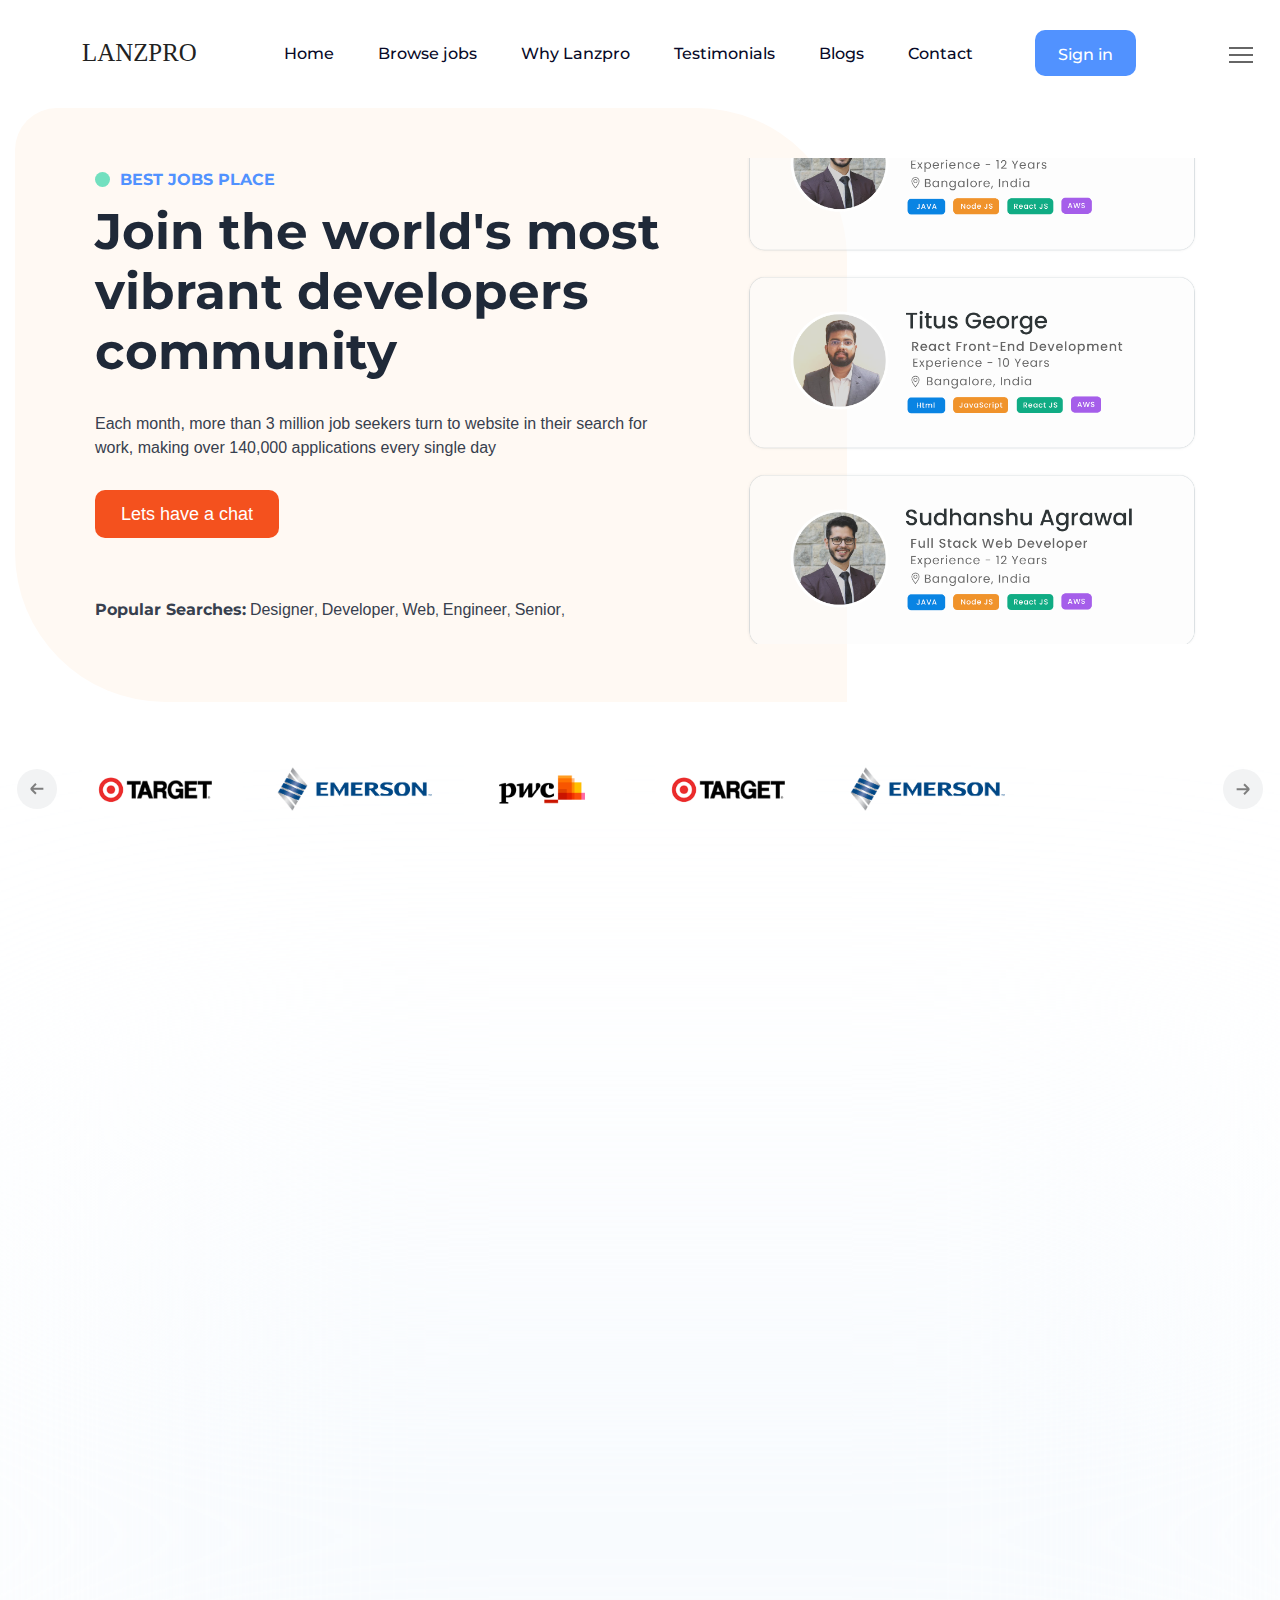
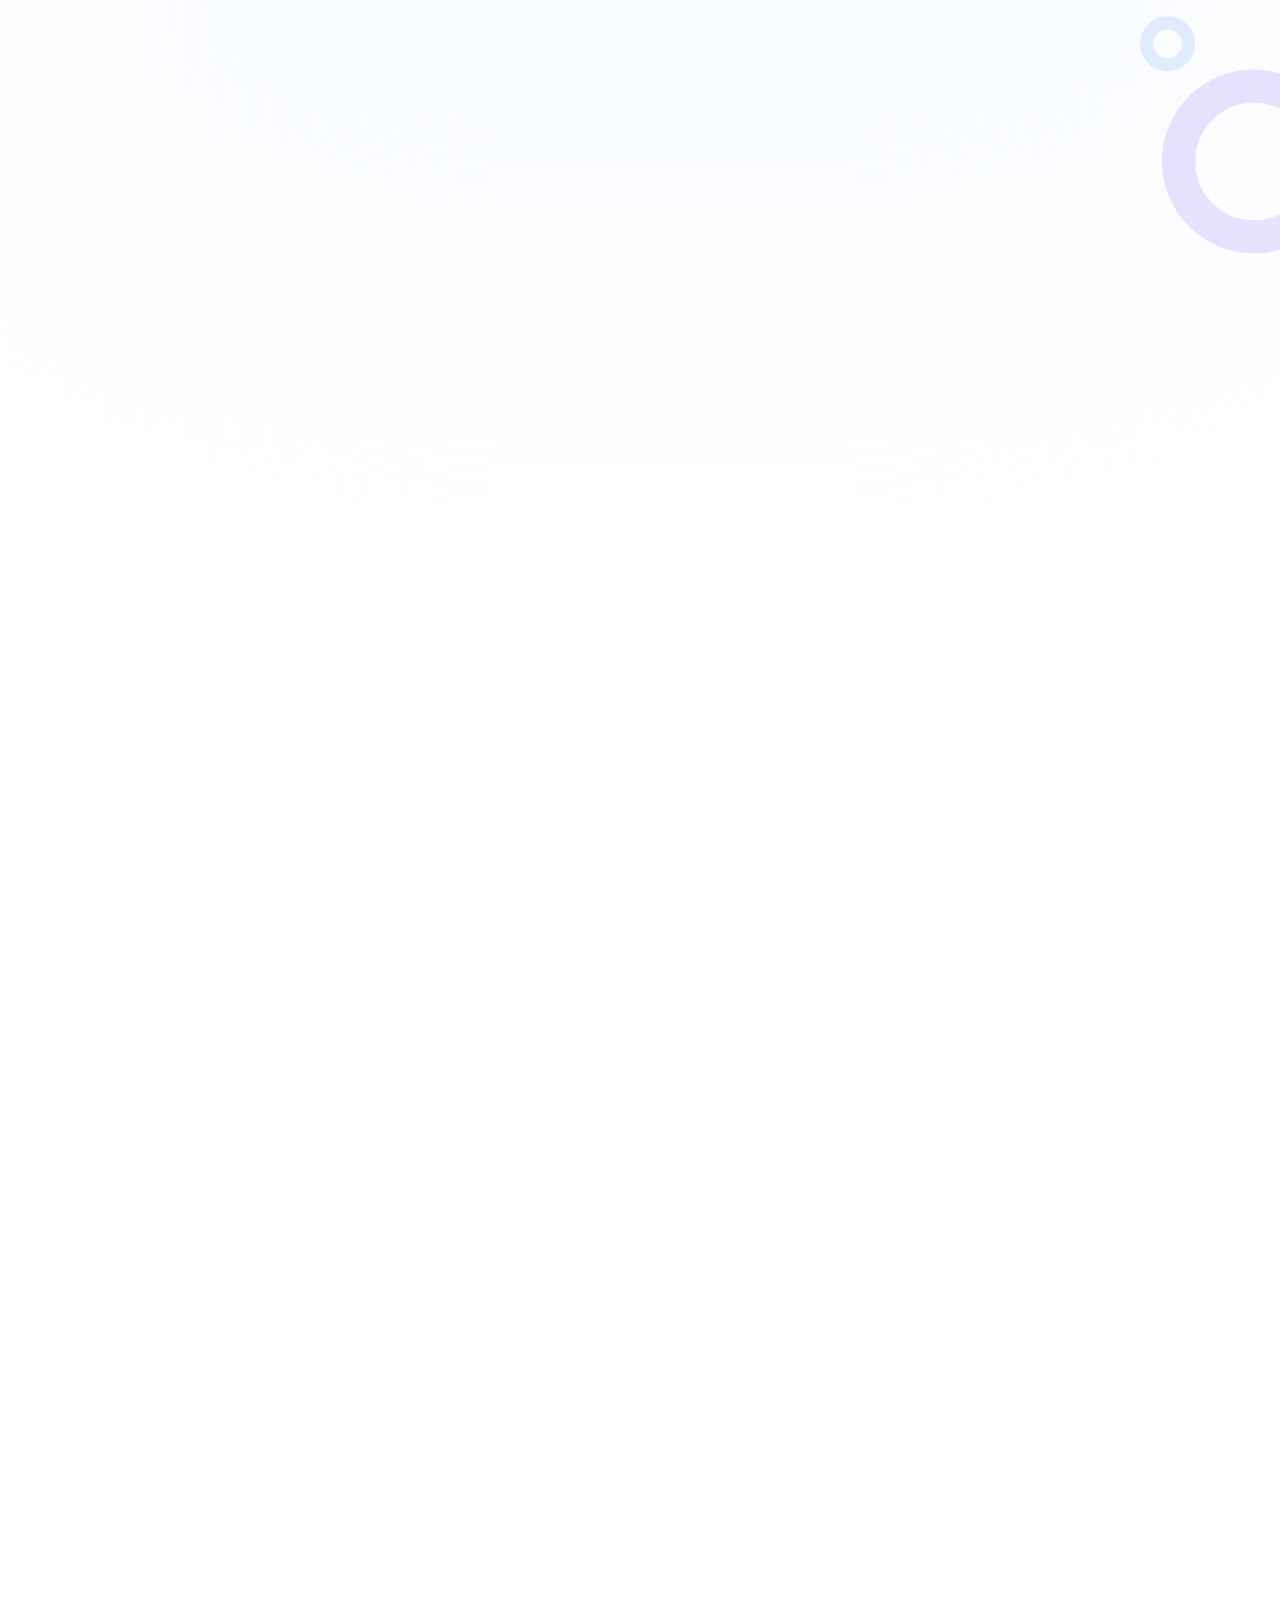
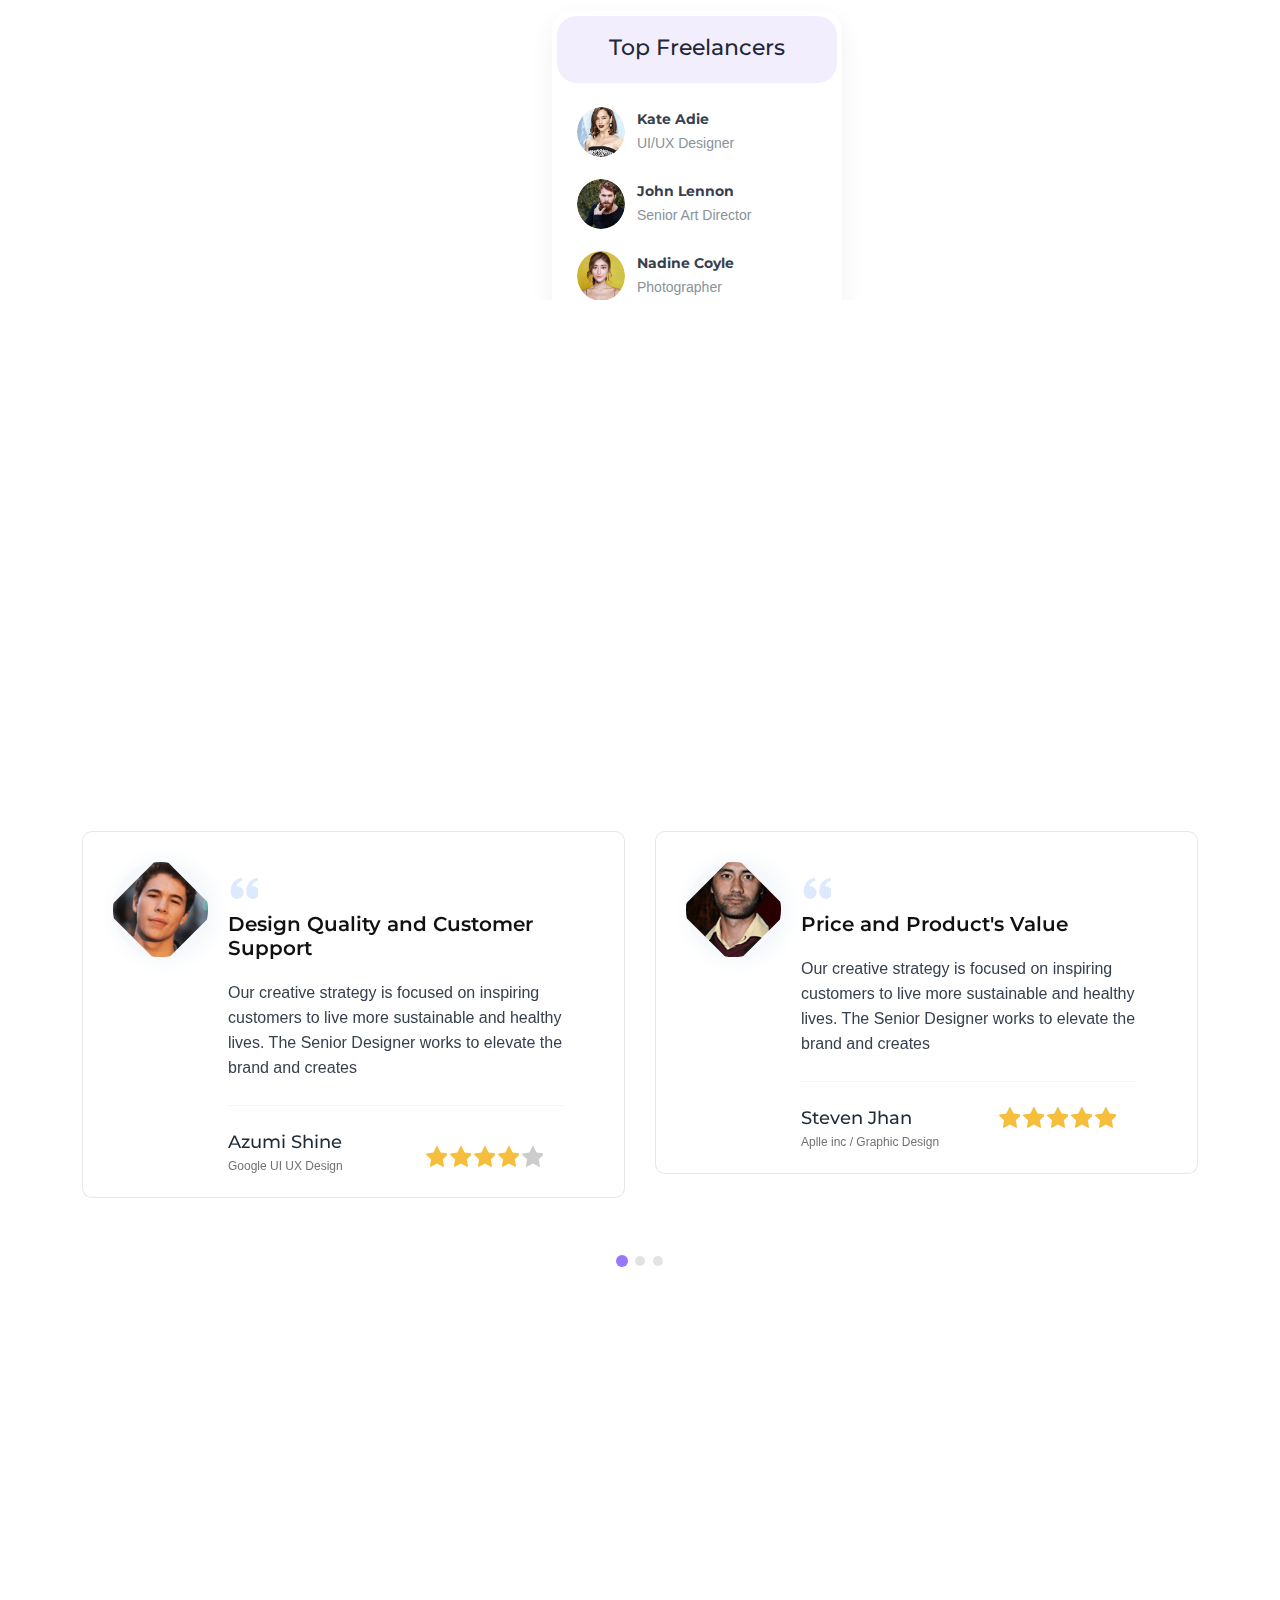
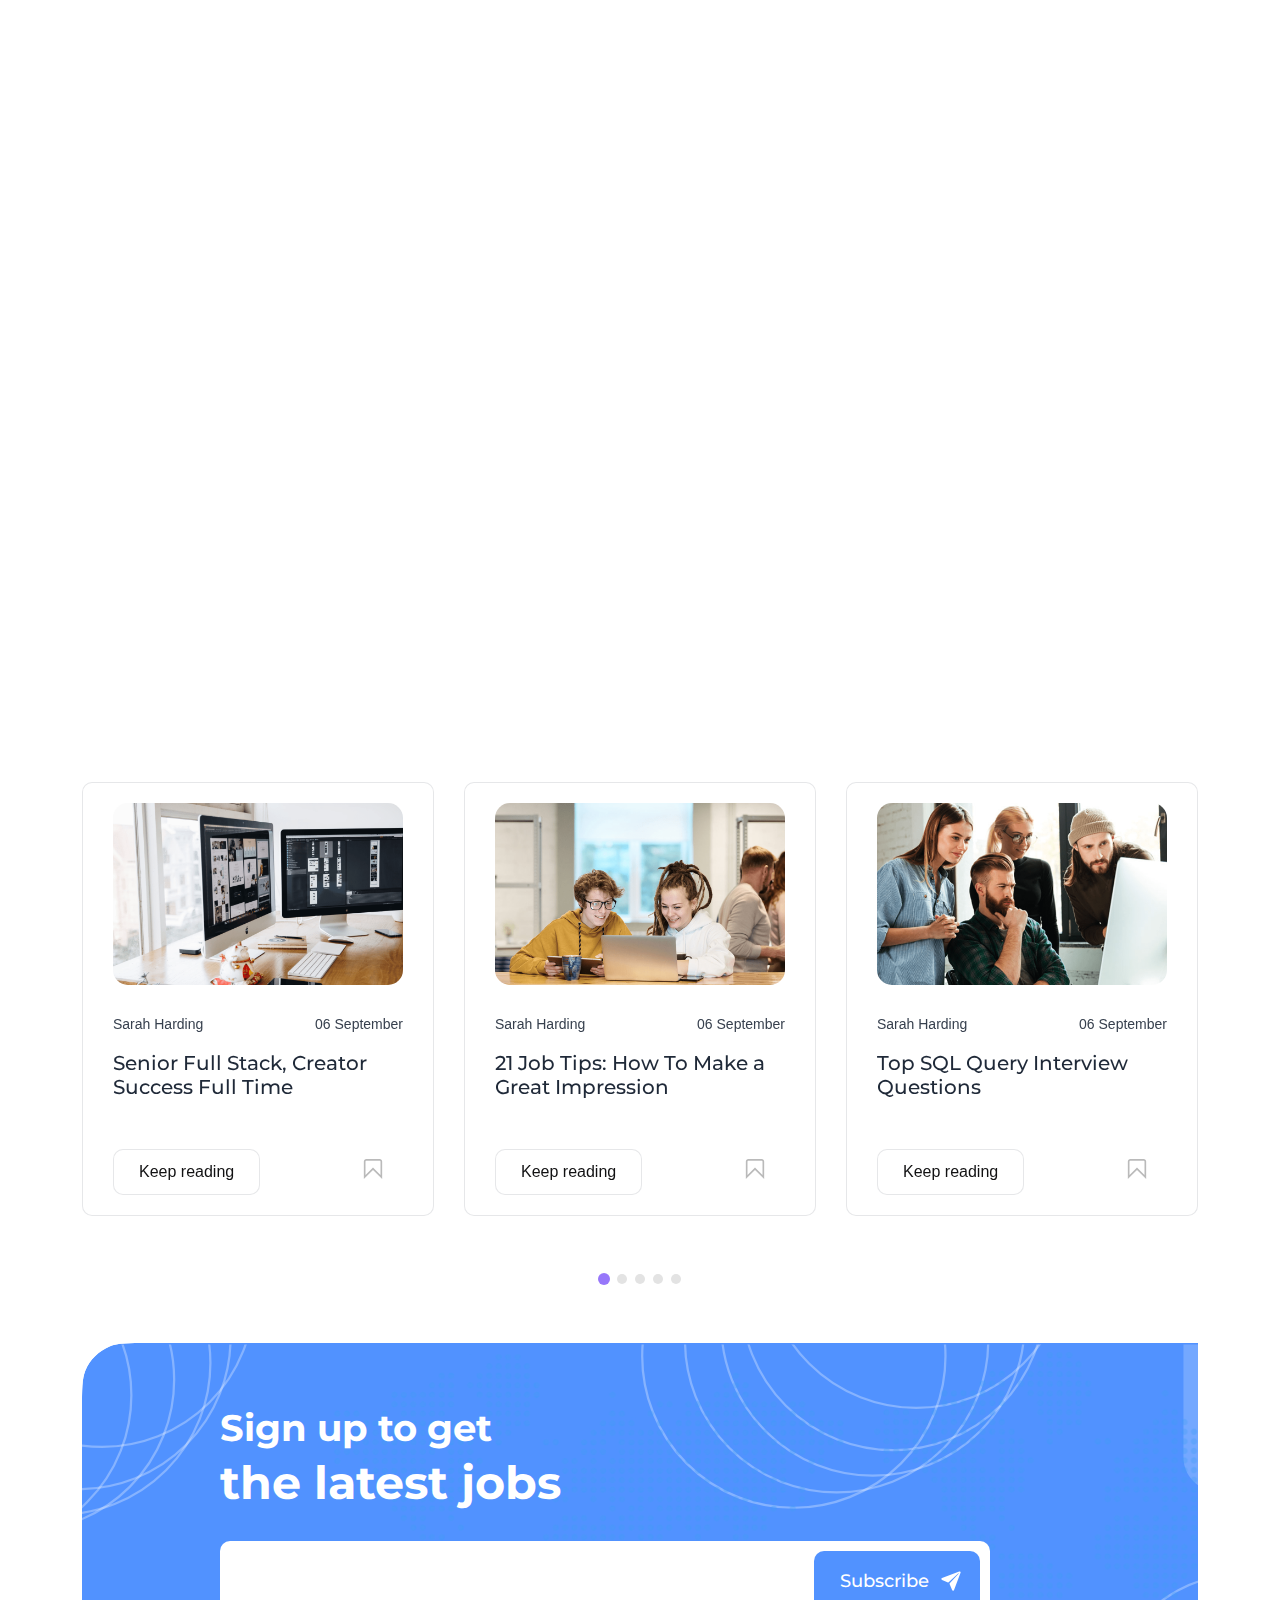
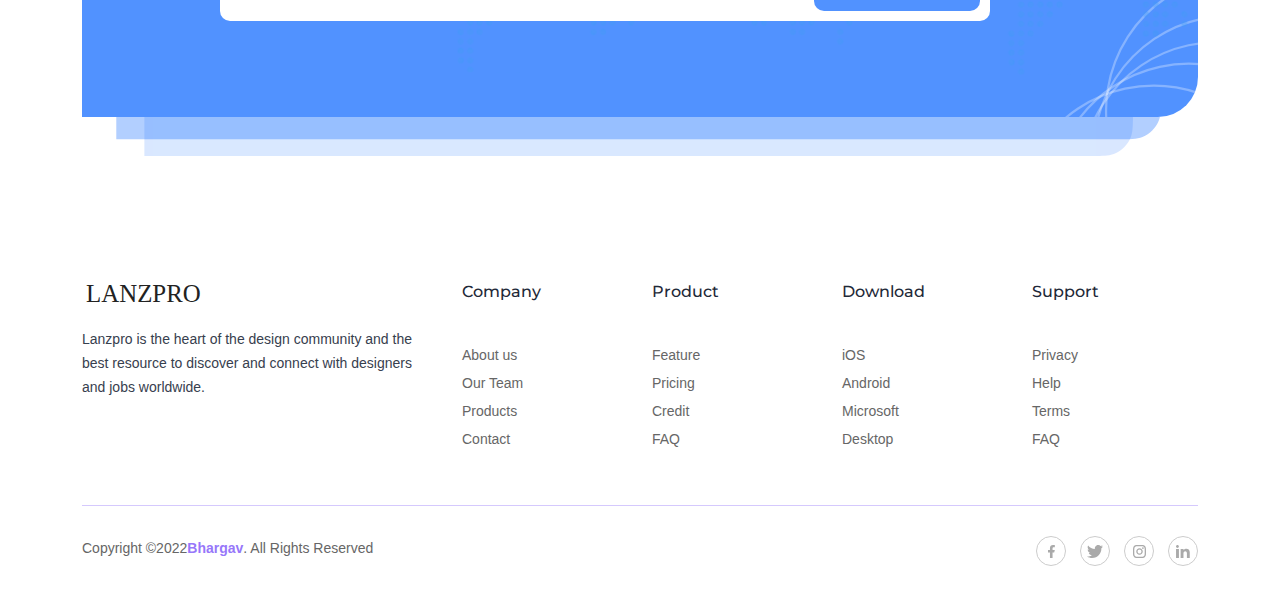
==== commit f7132e9e: "update 2.1" ====
--- a/index1.html
+++ b/index1.html
@@ -1,1146 +1,1063 @@
-﻿<!DOCTYPE html>
+﻿
+
+<!DOCTYPE html>
 <html class="no-js" lang="en">
-
-
-<head>
-    <meta charset="utf-8" />
-    <title>Lanzpro</title>
-   
-    <meta name="viewport" content="width=device-width, initial-scale=1" />
- 
-    <!-- Favicon -->
- 
-    <!-- Template CSS -->
-    <link rel="stylesheet" href="assets/css/plugins/animate.min.css" />
-    <link rel="stylesheet" href="assets/css/mainc619.css?v=1.0" />
-
-    <style type="text/css">
-        
-        .ver {
-  display: flex;
-  overflow: hidden;
-  height: 38vw;
-  margin-top: 30px;
- /* background: #333;*/
-}
- 
-.ver img {
-  max-width: 100%;
-/*  width: 100%;*/
-  vertical-align: middle;
-/*  border: 2px solid white;*/
-  box-sizing: border-box;
-  transition: opacity .2s;
-
-
-
-
-
-  margin: 0 auto;
-}
- 
-.ver:hover img {
-  opacity: 0.5;
-
-}
-
-
-.ver img:hover{
-  transform: scale(1.09); 
-   transition: transform .5s; /* Animation *//* (150% zoom - Note: if the zoom is too large, it will go outside of the viewport) */
-}
- 
-.ver img:hover {
-  opacity: 1;
-}
- 
-.ver .single-column {
- animation: var(--animation, none) 16s infinite linear;
-}
- 
-.ver .single-column:hover {
- animation-play-state: paused; 
-}
- 
-.ver .single-column:nth-of-type(odd) {
-  align-self: flex-end;
-  --direction: 50%;
-}
- 
-@keyframes slide {
-  to {
-    -webkit-transform: translateY(var(--direction, -50%));
-            transform: translateY(var(--direction, -50%));
-  }
-}
-    </style>
-</head>
-
-<body>
-    <!-- Preloader Start -->
-    <div id="preloader-active">
-        <div class="preloader d-flex align-items-center justify-content-center">
+   <head>
+      <meta charset="utf-8" />
+      <title>Lanzpro</title>
+      <meta name="viewport" content="width=device-width, initial-scale=1" />
+      <!-- Favicon -->
+      <!-- Template CSS -->
+      <link rel="stylesheet" href="assets/css/plugins/animate.min.css" />
+      <link rel="stylesheet" href="assets/css/mainc619.css?v=1.0" />
+     
+   </head>
+   <body>
+      <!-- Preloader Start -->
+      <div id="preloader-active">
+         <div class="preloader d-flex align-items-center justify-content-center">
             <div class="preloader-inner position-relative">
-              <!--   <div class="text-center">
-                    <img src="assets/imgs/theme/loading.gif" alt="" />
-                </div> -->
+               <!--   <div class="text-center">
+                  <img src="assets/imgs/theme/loading.gif" alt="" />
+                  </div> -->
             </div>
-        </div>
-    </div>
-    <header class="header sticky-bar">
-        <div class="container">
+         </div>
+      </div>
+      <header class="header sticky-bar">
+         <div class="container">
             <div class="main-header">
-                <div class="header-left">
-                    <div class="header-logo">
-                        <a href="index.html" class="d-flex"><!-- <img alt="" src="assets/imgs/theme/lanzpro.svg" /> --></a>
-
-<svg style="width: 130px;"vbackground="red" id="Layer_2" data-name="Layer 2" xmlns="http://www.w3.org/2000/svg" viewBox="0 0 131.88 26.09"><defs><style>.cls-2{font-size:25.25px;fill:#222;font-family:AzonixRegular, Azonix;}</style></defs><text class="cls-2" transform="translate(0 21.47)">LANZPRO</text></svg>
-                    </div>
-                    <div class="header-nav">
-                        <nav class="nav-main-menu d-none d-xl-block">
-                            <ul class="main-menu">
-                                <li class="has-children">
-                                    <a class="" href="index.html">Home</a>
-                             
-                                </li>
-                                <li class="has-children">
-                                    <a href="index1.html">home2</a>
-                            
-                                </li>
-                                <li class="has-children">
-                                    <a href="">Employers</a>
-                                
-                                </li>
-                                <li class="has-children">
-                                    <a href="">Candidates</a>
-                                
-                                </li>
-                                <li class="has-children">
-                                     <a href="">Blog</a>
-
-                                  
-                                </li>
-                                <li>  <div class="block-signin">
-                   
-                        <a href="#" class="btn btn-default btn-shadow ml-40 hover-up " style="color: white;">Sign in</a>
-                    </div>
-                                </li>
-                             
-                         
-                            </ul>
-                            
-                        </nav>  
-
-                        <div class="burger-icon burger-icon-white">
-                            <span class="burger-icon-top"></span>
-                            <span class="burger-icon-mid"></span>
-                            <span class="burger-icon-bottom"></span>
+               <div class="header-left">
+                  <div class="header-logo">
+                     <a href="index.html" class="d-flex">
+                        <!-- <img alt="" src="assets/imgs/theme/lanzpro.svg" /> -->
+                     </a>
+                     <svg style="width: 130px;"vbackground="red" id="Layer_2" data-name="Layer 2" xmlns="http://www.w3.org/2000/svg" viewBox="0 0 131.88 26.09">
+                        <defs>
+                           <style>.cls-2{font-size:25.25px;fill:#222;font-family:AzonixRegular, Azonix;}</style>
+                        </defs>
+                        <text class="cls-2" transform="translate(0 21.47)">LANZPRO</text>
+                     </svg>
+                  </div>
+                  <div class="header-nav">
+                     <nav class="nav-main-menu d-none d-xl-block">
+                        <ul class="main-menu">
+                           <li class="has-children">
+                              <a class="" href="index.html">Home</a>
+                           </li>
+                           <li class="has-children">
+                              <a href="index1.html">Browse jobs</a>
+                           </li>
+                           <li class="has-children">
+                              <a href="#why">Why Lanzpro</a>
+                           </li>
+                           <li class="has-children">
+                              <a href="#testimonials">Testimonials</a>
+                           </li>
+                           <li class="has-children">
+                              <a href="#blogs">Blogs</a>
+                           </li>
+                           <li class="has-children">
+                              <a href="#contact">Contact</a>
+                           </li>
+                           <li>
+                              <div class="block-signin">
+                                 <a href="#" class="btn btn-default btn-shadow ml-40 hover-up " style="color: white;">Sign in</a>
+                              </div>
+                           </li>
+                        </ul>
+                     </nav>
+                     <div class="burger-icon burger-icon-white">
+                        <span class="burger-icon-top"></span>
+                        <span class="burger-icon-mid"></span>
+                        <span class="burger-icon-bottom"></span>
+                     </div>
+                  </div>
+               </div>
+               <!--  <div class="header-right">
+                  <div class="block-signin">
+                      <a href="#" class="text-link-bd-btom hover-up">Apply Now</a>
+                      <a href="#" class="btn btn-default btn-shadow ml-40 hover-up">Sign in</a>
+                  </div>
+                  </div> -->
+            </div>
+         </div>
+      </header>
+      <div class="mobile-header-active mobile-header-wrapper-style perfect-scrollbar">
+         <div class="mobile-header-wrapper-inner">
+            <div class="mobile-header-top">
+               <div class="user-account">
+                  <svg style="width: 130px;"vbackground="red" id="Layer_4" data-name="Layer 4" xmlns="http://www.w3.org/2000/svg" viewBox="0 0 131.88 26.09">
+                     <defs>
+                        <style>.cls-4{font-size:25.25px;fill:#222;font-family:AzonixRegular, Azonix;}</style>
+                     </defs>
+                     <text class="cls-4" transform="translate(0 21.47)">LANZPRO</text>
+                  </svg>
+               </div>
+            </div>
+            <div class="mobile-header-content-area">
+               <div class="perfect-scroll">
+                  <!--    <div class="mobile-search mobile-header-border mb-30">
+                     <form action="#">
+                         <input type="text" placeholder="Search for items…" />
+                         <i class="fi-rr-search"></i>
+                     </form>
+                     </div> -->
+                  <div class="mobile-menu-wrap mobile-header-border">
+                     <!-- mobile menu start -->
+                     <nav>
+                        <ul class="mobile-menu font-heading">
+                           <li class="has-children">
+                              <a class="active" href="index.html">Home</a>
+                           </li>
+                           <li class="has-children">
+                              <a href="">Browse Jobs</a>
+                           </li>
+                           <li class="has-children">
+                              <a href="">Employers</a>
+                           </li>
+                           <li class="has-children">
+                              <a href="">Candidates</a>
+                           </li>
+                           <li class="has-children">
+                              <a href="#">Blog</a>
+                           </li>
+                           <li>
+                        </ul>
+                     </nav>
+                     <!-- mobile menu end -->
+                  </div>
+                  <div class="mobile-account">
+                     <h6 class="mb-10">Your Account</h6>
+                     <ul class="mobile-menu font-heading">
+                        <li><a href="#">Profile</a></li>
+                        <li><a href="#">Work Preferences</a></li>
+                        <li><a href="#">My Boosted Shots</a></li>
+                        <li><a href="#">My Collections</a></li>
+                        <li><a href="#">Account Settings</a></li>
+                        <li><a href="#">Go Pro</a></li>
+                        <li><a href="#">Sign Out</a></li>
+                     </ul>
+                  </div>
+                  <div class="mobile-social-icon mb-50">
+                     <h6 class="mb-25">Follow Us</h6>
+                     <a href="#"><img src="assets/imgs/theme/icons/icon-facebook.svg" alt="" /></a>
+                     <a href="#"><img src="assets/imgs/theme/icons/icon-twitter.svg" alt="" /></a>
+                     <a href="#"><img src="assets/imgs/theme/icons/icon-instagram.svg" alt="\" /></a>
+                     <a href="#"><img src="assets/imgs/theme/icons/icon-pinterest.svg" alt="" /></a>
+                     <a href="#"><img src="assets/imgs/theme/icons/icon-youtube.svg" alt="" /></a>
+                  </div>
+                  <div class="site-copyright">Copyright 2022 © Bhargav. <br />Designed by Fwc.</div>
+               </div>
+            </div>
+         </div>
+      </div>
+      <!--End header-->
+      <!-- Content -->
+      <main class="main">
+         <section class="section-box">
+            <div class="banner-hero hero-1">
+            <div class="banner-inner">
+               <div class="row">
+                  <div class="col-lg-7">
+                     <div class="block-banner">
+                        <span class="text-small-primary text-small-primary--disk text-uppercase wow animate__animated animate__fadeInUp">Best jobs place</span>
+                        <h1 class="heading-banner wow animate__animated animate__fadeInUp">Join the world's most
+                           vibrant developers community
+                        </h1>
+                        <div class="banner-description mt-30 wow animate__animated animate__fadeInUp" data-wow-delay=".1s">Each month, more than 3 million job seekers turn to website in their search for work, making over 140,000 applications every single day</div>
+                        <div class="mt-30 wow animate__animated animate__fadeInUp" data-wow-delay=".1s">
+                           <a href="" class="btn btn-default" style="background-color: #f4511e;">Lets have a chat  </a>
+                        </div>
+                        <div class="list-tags-banner mt-60 wow animate__animated animate__fadeInUp" data-wow-delay=".3s">
+                           <strong>Popular Searches:</strong>
+                           <a href="#">Designer</a>, <a href="#">Developer</a>, <a href="#">Web</a>, <a href="#">Engineer</a>, <a href="#">Senior</a>,
+                        </div>
+                     </div>
+                  </div>
+                  <div class="col-lg-5 col-md-6 ">
+                     <!--          <div class="banner-imgs">
+                        <img alt="" src="assets/imgs/banner/banner.png" class="img-responsive animate__pulse " />
+                        <span class="union-icon"><img alt="" src="assets/imgs/banner/union.svg" class="img-responsive shape-3" /></span>
+                        <span class="congratulation-icon"><img alt="" src="assets/imgs/banner/congratulation.svg" class="img-responsive shape-2" /></span>
+                        <span class="docs-icon"><img alt="" src="assets/imgs/banner/docs.svg" class="img-responsive shape-2" /></span>
+                        <span class="course-icon"><img alt="" src="assets/imgs/banner/course.svg" class="img-responsive shape-3" /></span>
+                        <span class="web-dev-icon"><img alt="" src="assets/imgs/banner/web-dev.svg" class="img-responsive shape-3" /></span>
+                        <span class="tick-icon"><img alt="" src="assets/imgs/banner/tick.svg" class="img-responsive shape-3" /></span>
+                        </div> -->
+                     <div class="banner-imgs">
+                        <div class="ver " >
+                           <!--  <div class="single-column">
+                              <a href="#"><img src="assets/imgs/banner/banner.png" alt="image"></a>
+                              <a href="#"><img src="assets/imgs/banner/banner.png" alt="image"></a>
+                              <a href="#"><img src="assets/imgs/banner/banner.png" alt="image"></a>
+                              <a href="#"><img src="https://picsum.photos/300/300?random=4" alt="image"></a>
+                               <a href="#"><img src="https://picsum.photos/300/300?random=1" alt="image"></a>
+                              <a href="#"><img src="https://picsum.photos/300/300?random=2" alt="image"></a>
+                              <a href="#"><img src="https://picsum.photos/300/300?random=3" alt="image"></a>
+                              <a href="#"><img src="https://picsum.photos/300/300?random=4" alt="image"></a>
+                              </div> -->
+                           <div class="single-column">
+                              <a href="#"><img src="assets/imgs/banner/banner.png" alt="image"></a>
+                              <a href="#"><img src="assets/imgs/banner/banner2.png" alt="image"></a>
+                              <a href="#"><img src="assets/imgs/banner/banner.png" alt="image"></a>
+                              <a href="#"><img src="assets/imgs/banner/banner2.png" alt="image"></a>
+                              <a href="#"><img src="assets/imgs/banner/banner.png" alt="image"></a>
+                              <a href="#"><img src="assets/imgs/banner/banner2.png" alt="image"></a>
+                              <a href="#"><img src="assets/imgs/banner/banner.png" alt="image"></a>
+                              <a href="#"><img src="assets/imgs/banner/banner2.png" alt="image"></a>
+                              <a href="#"><img src="assets/imgs/banner/banner.png" alt="image"></a>
+                              <a href="#"><img src="assets/imgs/banner/banner2.png" alt="image"></a>
+                              <a href="#"><img src="assets/imgs/banner/banner.png" alt="image"></a>
+                              <a href="#"><img src="assets/imgs/banner/banner2.png" alt="image"></a>
+                              <a href="#"><img src="assets/imgs/banner/banner.png" alt="image"></a>
+                              <a href="#"><img src="assets/imgs/banner/banner2.png" alt="image"></a>
+                              <a href="#"><img src="assets/imgs/banner/banner.png" alt="image"></a>
+                              <a href="#"><img src="assets/imgs/banner/banner2.png" alt="image"></a>
+                           </div>
+                        </div>
+                        <br>
+                        <script type="text/javascript">
+                           [...document.querySelectorAll('.single-column')].map(column => {
+                           column.style.setProperty('--animation', 'slide');
+                           column.style.setProperty('height', '200%');
+                           column.innerHTML = column.innerHTML + column.innerHTML;
+                           });
+                        </script>
+                     </div>
+                  </div>
+               </div>
+            </div>
+         </section>
+         <div class="section-box wow animate__animated animate__fadeIn mt-10">
+            <div class="container">
+               <div class="box-swiper">
+                  <div class="swiper-container swiper-group-6">
+                     <div class="swiper-wrapper pb-10 pt-5">
+                        <div class="swiper-slide hover-up">
+                           <div class="item-logo"><a href=""><img alt="" src="assets/imgs/slider/logo/target.png" /></a></div>
+                        </div>
+                        <div class="swiper-slide hover-up">
+                           <div class="item-logo"><a href=""><img alt="" src="assets/imgs/slider/logo/EM.png" /></a></div>
+                        </div>
+                        <div class="swiper-slide hover-up">
+                           <div class="item-logo"><a href=""><img alt="" src="assets/imgs/slider/logo/PWC.png" /></a></div>
+                        </div>
+                        <div class="swiper-slide hover-up">
+                           <div class="item-logo"><a href=""><img alt="" src="assets/imgs/slider/logo/target.png" /></a></div>
+                        </div>
+                        <div class="swiper-slide hover-up">
+                           <div class="item-logo"><a href=""><img alt="" src="assets/imgs/slider/logo/EM.png" /></a></div>
+                        </div>
+                        <div class="swiper-slide hover-up">
+                           <div class="item-logo"><a href=""><img alt="" src="assets/imgs/slider/logo/pwc.png" /></a></div>
+                        </div>
+                     </div>
+                  </div>
+                  <div class="swiper-button-next"></div>
+                  <div class="swiper-button-prev"></div>
+               </div>
+            </div>
+         </div>
+         <section class="section-box mt-30">
+            <div class="container">
+               <div class="row align-items-end">
+                  <div class="col-lg-8">
+                     <h2 class="section-title mb-20 wow animate__animated animate__fadeInUp">Categories in Demand</h2>
+                     <p class="text-md-lh28 color-black-5 wow animate__animated animate__fadeInUp">Get matched with the hottest jobs in the Markect</p>
+                  </div>
+                  <div class="col-lg-5 text-lg-end text-start wow animate__animated animate__fadeInUp" data-wow-delay=".2s">
+                     <!--  <a href="" class="mt-sm-15 mt-lg-30 btn btn-border icon-chevron-right">Browse all</a> -->
+                  </div>
+               </div>
+               <div class="row mt-70">
+                  <div class="col-lg-3 col-md-6 col-sm-12 col-12">
+                     <div class="card-grid hover-up wow animate__animated animate__fadeInUp">
+                        <div class="text-center">
+                           <a href="
+                              ">
+                              <figure><img alt="" src="assets/imgs/theme/icons/marketing.svg" /></figure>
+                           </a>
+                        </div>
+                        <h5 class="text-center mt-20 card-heading"><a href="">Cloud Computing</a>
+                        </h5>
+                        <p class="text-center text-stroke-40 mt-20">156 Available Vacancy</p>
+                     </div>
+                  </div>
+                  <div class="col-lg-3 col-md-6 col-sm-12 col-12">
+                     <div class="card-grid hover-up wow animate__animated animate__fadeInUp" data-wow-delay=".1s">
+                        <div class="text-center">
+                           <a href="">
+                              <figure><img alt="" src="assets/imgs/theme/icons/content-writer.svg" /></figure>
+                           </a>
+                        </div>
+                        <h5 class="text-center mt-20 card-heading"><a href="">Cyber<br> Security </a></h5>
+                        <p class="text-center text-stroke-40 mt-20">268 Available Vacancy</p>
+                     </div>
+                  </div>
+                  <div class="col-lg-3 col-md-6 col-sm-12 col-12 wow animate__animated animate__fadeInUp" data-wow-delay=".2s">
+                     <div class="card-grid hover-up">
+                        <div class="text-center">
+                           <a href="">
+                              <figure><img src="assets/imgs/theme/icons/marketing-director.svg" alt="" /></figure>
+                           </a>
+                        </div>
+                        <h5 class="text-center mt-20 card-heading"><a href="">Risk<br></a></h5>
+                        <p class="text-center text-stroke-40 mt-20">145 Available Vacancy</p>
+                     </div>
+                  </div>
+                  <div class="col-lg-3 col-md-6 col-sm-12 col-12">
+                     <div class="card-grid hover-up wow animate__animated animate__fadeInUp" data-wow-delay=".3s" style="padding-left: 0px!important;padding-right: 0px!important;">
+                        <div class="text-center">
+                           <a href="">
+                              <figure><img src="assets/imgs/theme/icons/system-analyst.svg" alt="" /></figure>
+                           </a>
+                        </div>
+                        <h5 class="text-center mt-20 card-heading" ><a href="">ERP <br><span style="font-size: 12px;">( Enterprise resource planning )</span></a></h5>
+                        <p class="text-center text-stroke-40 mt-20">236 Available Vacancy</p>
+                     </div>
+                  </div>
+                  <div class="col-lg-3 col-md-6 col-sm-12 col-12">
+                     <div class="card-grid hover-up wow animate__animated animate__fadeInUp" style="padding-left: 0px!important;padding-right: 0px!important;">
+                        <div class="text-center">
+                           <a href="">
+                              <figure><img src="assets/imgs/theme/icons/business-development.svg" alt="" /></figure>
+                           </a>
+                        </div>
+                        <h5 class="text-center mt-20 card-heading"><a href="">PLA<br> <span style="font-size: 12px;">( Product Lifecycle Management )</span></a></h5>
+                        <p class="text-center text-stroke-40 mt-20">56 Available Vacancy</p>
+                     </div>
+                  </div>
+                  <div class="col-lg-3 col-md-6 col-sm-12 col-12">
+                     <div class="card-grid hover-up wow animate__animated animate__fadeInUp" data-wow-delay=".1s">
+                        <div class="text-center">
+                           <a href="">
+                              <figure><img src="assets/imgs/theme/icons/proof-reading.svg" alt="" /></figure>
+                           </a>
+                        </div>
+                        <h5 class="text-center mt-20 card-heading"><a href="">QA Testing <br>Automation</a></h5>
+                        <p class="text-center text-stroke-40 mt-20">168 Available Vacancy</p>
+                     </div>
+                  </div>
+                  <div class="col-lg-3 col-md-6 col-sm-12 col-12">
+                     <div class="card-grid hover-up wow animate__animated animate__fadeInUp" data-wow-delay=".2s">
+                        <div class="text-center card-img">
+                           <a href="">
+                              <figure>
+                                 <img src="assets/imgs/theme/icons/testing.svg" alt="" />
+                              </figure>
+                           </a>
+                        </div>
+                        <h5 class="text-center mt-20 card-heading"><a href="">Architecture<br> </a></h5>
+                        <p class="text-center text-stroke-40 mt-20">628 Available Vacancy</p>
+                     </div>
+                  </div>
+                  <div class="col-lg-3 col-md-6 col-sm-12 col-12">
+                     <div class="card-grid hover-up wow animate__animated animate__fadeInUp" data-wow-delay=".3s">
+                        <div class="text-center mt-15">
+                           <h3>18,265+</h3>
+                        </div>
+                        <p class="text-center mt-30 text-stroke-40">Jobs are waiting for you</p>
+                        <div class="text-center mt-30">
+                           <div class="box-button-shadow"><a href="" class="btn btn-default" style="">Explore more</a></div>
+                        </div>
+                     </div>
+                  </div>
+               </div>
+            </div>
+         </section>
+         <section class="section-box mt-80">
+            <div class="container">
+               <h2 class="section-title text-center mb-15 wow animate__ animate__fadeInUp animated" style="visibility: visible; animation-name: fadeInUp;">Featured Jobs</h2>
+               <div class="text-normal text-center mb-60 color-black-5 box-mw-60 wow animate__ animate__fadeInUp animated" style="visibility: visible; animation-name: fadeInUp;">
+                  The #1 Job Board for Hiring Creative Professionals
+               </div>
+               <div class="list-recent-jobs list-job-2-col">
+                  <div class="row">
+                     <div class="col-lg-6 col-md-12 col-sm-12 col-12">
+                        <!-- Item job -->
+                        <div class="card-job hover-up wow animate__ animate__fadeInUp animated" style="visibility: visible; animation-name: fadeInUp;">
+                           <div class="card-job-top">
+                              <div class="card-job-top--image">
+                                 <a href="">
+                                    <figure><img alt="jobhub" src="assets/imgs/page/job/digital.png"></figure>
+                                 </a>
+                              </div>
+                              <div class="card-job-top--info">
+                                 <h6 class="card-job-top--info-heading"><a href="">Digital Marketing Manager</a></h6>
+                                 <div class="row">
+                                    <div class="col-md-9">
+                                       <a href=""><span class="card-job-top--company">AliStudio, Inc</span></a>
+                                       <span class="card-job-top--location text-sm"><i class="fi-rr-marker"></i> New York, NY</span>
+                                       <span class="card-job-top--type-job text-sm"><i class="fi-rr-briefcase"></i>Full time</span>
+                                       <span class="card-job-top--post-time text-sm"><i class="fi-rr-clock"></i> 3 mins ago</span>
+                                    </div>
+                                    <div class="col-md-3 text-md-end text-start">
+                                       <span class="card-job-top--price">$500<span>/Hour</span></span>
+                                    </div>
+                                 </div>
+                              </div>
+                           </div>
+                           <div class="card-job-description mt-20">
+                              We want someone who has been doing this for a solid 2-3 years. We want someone who can
+                              demonstrate an extremely strong portfolio.
+                           </div>
+                           <div class="card-job-bottom mt-25">
+                              <div class="row">
+                                 <div class="col-lg-9 col-sm-8 col-12">
+                                    <a href="" class="btn btn-small background-urgent btn-pink mr-5">Urgent</a>
+                                    <a href="" class="btn btn-small background-blue-light mr-5">Senior</a>
+                                    <a href="" class="btn btn-small background-6 disc-btn">Full time</a>
+                                 </div>
+                                 <div class="col-lg-3 col-sm-4 col-12 text-end pt-5 pt-sm-15">
+                                    <a href="#" class="text-lg color-muted"><i class="fi-rr-shield-check"></i></a>
+                                    <a href="#" class="ml-5 text-lg color-muted"><i class="fi-rr-bookmark"></i></a>
+                                 </div>
+                              </div>
+                           </div>
+                        </div>
+                        <!-- End item job -->
+                     </div>
+                     <div class="col-lg-6 col-md-12 col-sm-12 col-12">
+                        <!-- Item job -->
+                        <div class="card-job hover-up wow animate__ animate__fadeInUp animated" style="visibility: visible; animation-name: fadeInUp;">
+                           <div class="card-job-top">
+                              <div class="card-job-top--image">
+                                 <a href="">
+                                    <figure><img alt="jobhub" src="assets/imgs/page/job/n-digital.png"></figure>
+                                 </a>
+                              </div>
+                              <div class="card-job-top--info">
+                                 <h6 class="card-job-top--info-heading"><a href="">Development Team Lead</a></h6>
+                                 <div class="row">
+                                    <div class="col-md-9">
+                                       <a href=""><span class="card-job-top--company">AliStudio, Inc</span></a>
+                                       <span class="card-job-top--location text-sm"><i class="fi-rr-marker"></i> New York, NY</span>
+                                       <span class="card-job-top--type-job text-sm"><i class="fi-rr-briefcase"></i>Full time</span>
+                                       <span class="card-job-top--post-time text-sm"><i class="fi-rr-clock"></i> 3 mins ago</span>
+                                    </div>
+                                    <div class="col-md-3 text-md-end text-start">
+                                       <span class="card-job-top--price">$500<span>/Hour</span></span>
+                                    </div>
+                                 </div>
+                              </div>
+                           </div>
+                           <div class="card-job-description mt-20">
+                              We want someone who has been doing this for a solid 2-3 years. We want someone who can
+                              demonstrate an extremely strong portfolio.
+                           </div>
+                           <div class="card-job-bottom mt-25">
+                              <div class="row">
+                                 <div class="col-lg-9 col-sm-8 col-12">
+                                    <a href="" class="btn btn-small background-urgent btn-pink mr-5">Urgent</a>
+                                    <a href="" class="btn btn-small background-blue-light mr-5">Senior</a>
+                                    <a href="" class="btn btn-small background-6 disc-btn">Full time</a>
+                                 </div>
+                                 <div class="col-lg-3 col-sm-4 col-12 text-end pt-5 pt-sm-15">
+                                    <a href="#" class="text-lg color-muted"><i class="fi-rr-shield-check"></i></a>
+                                    <a href="#" class="ml-5 text-lg color-muted"><i class="fi-rr-bookmark"></i></a>
+                                 </div>
+                              </div>
+                           </div>
+                        </div>
+                        <!-- End item job -->
+                     </div>
+                     <div class="col-lg-6 col-md-12 col-sm-12 col-12">
+                        <!-- Item job -->
+                        <div class="card-job hover-up wow animate__ animate__fadeInUp animated" style="visibility: visible; animation-name: fadeInUp;">
+                           <div class="card-job-top">
+                              <div class="card-job-top--image">
+                                 <a href="employers-single.html">
+                                    <figure><img alt="" src="assets/imgs/page/job/n-digital2.png"></figure>
+                                 </a>
+                              </div>
+                              <div class="card-job-top--info">
+                                 <h6 class="card-job-top--info-heading"><a href="">Hiring Online English Teachers</a>
+                                 </h6>
+                                 <div class="row">
+                                    <div class="col-md-9">
+                                       <a href=""><span class="card-job-top--company">AliStudio, Inc</span></a>
+                                       <span class="card-job-top--location text-sm"><i class="fi-rr-marker"></i> New York, NY</span>
+                                       <span class="card-job-top--type-job text-sm"><i class="fi-rr-briefcase"></i>Full time</span>
+                                       <span class="card-job-top--post-time text-sm"><i class="fi-rr-clock"></i> 3 mins ago</span>
+                                    </div>
+                                    <div class="col-md-3 text-md-end text-start">
+                                       <span class="card-job-top--price">$500<span>/Hour</span></span>
+                                    </div>
+                                 </div>
+                              </div>
+                           </div>
+                           <div class="card-job-description mt-20">
+                              We want someone who has been doing this for a solid 2-3 years. We want someone who can
+                              demonstrate an extremely strong portfolio.
+                           </div>
+                           <div class="card-job-bottom mt-25">
+                              <div class="row">
+                                 <div class="col-lg-9 col-sm-8 col-12">
+                                    <a href="" class="btn btn-small background-urgent btn-pink mr-5">Urgent</a>
+                                    <a href="" class="btn btn-small background-blue-light mr-5">Senior</a>
+                                    <a href="" class="btn btn-small background-6 disc-btn">Full time</a>
+                                 </div>
+                                 <div class="col-lg-3 col-sm-4 col-12 text-end pt-5 pt-sm-15">
+                                    <a href="#" class="text-lg color-muted"><i class="fi-rr-shield-check"></i></a>
+                                    <a href="#" class="ml-5 text-lg color-muted"><i class="fi-rr-bookmark"></i></a>
+                                 </div>
+                              </div>
+                           </div>
+                        </div>
+                        <!-- End item job -->
+                     </div>
+                     <div class="col-lg-6 col-md-12 col-sm-12 col-12">
+                        <!-- Item job -->
+                        <div class="card-job hover-u wow animate__ animate__fadeInUp animated" style="visibility: visible; animation-name: fadeInUp;">
+                           <div class="card-job-top">
+                              <div class="card-job-top--image">
+                                 <a href="employers-single.html">
+                                    <figure><img alt="" src="assets/imgs/page/job/digital.png"></figure>
+                                 </a>
+                              </div>
+                              <div class="card-job-top--info">
+                                 <h6 class="card-job-top--info-heading"><a href="">Development Team Lead</a></h6>
+                                 <div class="row">
+                                    <div class="col-md-9">
+                                       <a href=""><span class="card-job-top--company">AliStudio, Inc</span></a>
+                                       <span class="card-job-top--location text-sm"><i class="fi-rr-marker"></i> New York, NY</span>
+                                       <span class="card-job-top--type-job text-sm"><i class="fi-rr-briefcase"></i>Full time</span>
+                                       <span class="card-job-top--post-time text-sm"><i class="fi-rr-clock"></i> 3 mins ago</span>
+                                    </div>
+                                    <div class="col-md-3 text-md-end text-start">
+                                       <span class="card-job-top--price">$500<span>/Hour</span></span>
+                                    </div>
+                                 </div>
+                              </div>
+                           </div>
+                           <div class="card-job-description mt-20">
+                              We want someone who has been doing this for a solid 2-3 years. We want someone who can
+                              demonstrate an extremely strong portfolio.
+                           </div>
+                           <div class="card-job-bottom mt-25">
+                              <div class="row">
+                                 <div class="col-lg-9 col-sm-8 col-12">
+                                    <a href="" class="btn btn-small background-urgent btn-pink mr-5">Urgent</a>
+                                    <a href="" class="btn btn-small background-blue-light mr-5">Senior</a>
+                                    <a href="" class="btn btn-small background-6 disc-btn">Full time</a>
+                                 </div>
+                                 <div class="col-lg-3 col-sm-4 col-12 text-end pt-5 pt-sm-15">
+                                    <a href="#" class="text-lg color-muted"><i class="fi-rr-shield-check"></i></a>
+                                    <a href="#" class="ml-5 text-lg color-muted"><i class="fi-rr-bookmark"></i></a>
+                                 </div>
+                              </div>
+                           </div>
+                        </div>
+                        <!-- End item job -->
+                     </div>
+                     <div class="col-lg-6 col-md-12 col-sm-12 col-12">
+                        <!-- Item job -->
+                        <div class="card-job hover-up wow animate__animated animate__fadeInUp" style="visibility: hidden; animation-name: none;">
+                           <div class="card-job-top">
+                              <div class="card-job-top--image">
+                                 <a href="">
+                                    <figure><img alt="jobhub" src="assets/imgs/page/job/n-digital.png"></figure>
+                                 </a>
+                              </div>
+                              <div class="card-job-top--info">
+                                 <h6 class="card-job-top--info-heading"><a href="">Hiring Online Chiness Teachers</a>
+                                 </h6>
+                                 <div class="row">
+                                    <div class="col-md-9">
+                                       <a href=""><span class="card-job-top--company">AliStudio, Inc</span></a>
+                                       <span class="card-job-top--location text-sm"><i class="fi-rr-marker"></i> New York, NY</span>
+                                       <span class="card-job-top--type-job text-sm"><i class="fi-rr-briefcase"></i>Full time</span>
+                                       <span class="card-job-top--post-time text-sm"><i class="fi-rr-clock"></i> 3 mins ago</span>
+                                    </div>
+                                    <div class="col-md-3 text-md-end text-start">
+                                       <span class="card-job-top--price">$500<span>/Hour</span></span>
+                                    </div>
+                                 </div>
+                              </div>
+                           </div>
+                           <div class="card-job-description mt-20">
+                              We want someone who has been doing this for a solid 2-3 years. We want someone who can
+                              demonstrate an extremely strong portfolio.
+                           </div>
+                           <div class="card-job-bottom mt-25">
+                              <div class="row">
+                                 <div class="col-lg-9 col-sm-8 col-12">
+                                    <a href="" class="btn btn-small background-urgent btn-pink mr-5">Urgent</a>
+                                    <a href="" class="btn btn-small background-blue-light mr-5">Senior</a>
+                                    <a href="" class="btn btn-small background-6 disc-btn">Full time</a>
+                                 </div>
+                                 <div class="col-lg-3 col-sm-4 col-12 text-end pt-5 pt-sm-15">
+                                    <a href="#" class="text-lg color-muted"><i class="fi-rr-shield-check"></i></a>
+                                    <a href="#" class="ml-5 text-lg color-muted"><i class="fi-rr-bookmark"></i></a>
+                                 </div>
+                              </div>
+                           </div>
+                        </div>
+                        <!-- End item job -->
+                     </div>
+                     <div class="col-lg-6 col-md-12 col-sm-12 col-12">
+                        <!-- Item job -->
+                        <div class="card-job hover-up wow animate__animated animate__fadeInUp" style="visibility: hidden; animation-name: none;">
+                           <div class="card-job-top">
+                              <div class="card-job-top--image">
+                                 <a href="">
+                                    <figure><img alt="jobhub" src="assets/imgs/page/job/n-digital2.png"></figure>
+                                 </a>
+                              </div>
+                              <div class="card-job-top--info">
+                                 <h6 class="card-job-top--info-heading"><a href="">Digital Experience Designer</a>
+                                 </h6>
+                                 <div class="row">
+                                    <div class="col-md-9">
+                                       <a href="employers-list.html"><span class="card-job-top--company">AliStudio, Inc</span></a>
+                                       <span class="card-job-top--location text-sm"><i class="fi-rr-marker"></i> New York, NY</span>
+                                       <span class="card-job-top--type-job text-sm"><i class="fi-rr-briefcase"></i>Full time</span>
+                                       <span class="card-job-top--post-time text-sm"><i class="fi-rr-clock"></i> 3 mins ago</span>
+                                    </div>
+                                    <div class="col-md-3 text-md-end text-start">
+                                       <span class="card-job-top--price">$500<span>/Hour</span></span>
+                                    </div>
+                                 </div>
+                              </div>
+                           </div>
+                           <div class="card-job-description mt-20">
+                              We want someone who has been doing this for a solid 2-3 years. We want someone who can
+                              demonstrate an extremely strong portfolio. Create deliverables for your product
+                           </div>
+                           <div class="card-job-bottom mt-25">
+                              <div class="row">
+                                 <div class="col-lg-9 col-sm-8 col-12">
+                                    <a href="" class="btn btn-small background-urgent btn-pink mr-5">Urgent</a>
+                                    <a href="" class="btn btn-small background-blue-light mr-5">Senior</a>
+                                    <a href="" class="btn btn-small background-6 disc-btn">Full time</a>
+                                 </div>
+                                 <div class="col-lg-3 col-sm-4 col-12 text-end pt-5 pt-sm-15">
+                                    <a href="#" class="text-lg color-muted"><i class="fi-rr-shield-check"></i></a>
+                                    <a href="#" class="ml-5 text-lg color-muted"><i class="fi-rr-bookmark"></i></a>
+                                 </div>
+                              </div>
+                           </div>
+                        </div>
+                        <!-- End item job -->
+                     </div>
+                  </div>
+               </div>
+            </div>
+         </section>
+         <div id="why"></div>
+         <section class="section-box mt-50 mb-70 mt-20 " ><br>
+            <div class="container">
+               <div class="row">
+                  <div class="col-lg-6 col-sm-12">
+                     <div class="content-job-inner">
+                        <h2 class="section-title heading-lg wow animate__animated animate__fadeInUp">Why Developers
+                           Choose Us?
+                        </h2>
+                        <div class="mt-40  text-md-lh28 wow animate__animated animate__fadeInUp">
+                           <p>Complete flexibility to choose projects, companies and locations</p>
+                           <p>Vetted and motivated community of developers who can collaborate and interact with each other</p>
+                           <p>Flexibity to choose projects</p>
+                           <p> Vetted</p>
+                           <p> Passionate community</p>
+                        </div>
+                        <div class="mt-40">
+                           <div class="box-button-shadow wow animate__animated animate__fadeInUp"><a href="#" class="btn btn-default">Apply Now</a></div>
+                           <!--     <a href="#" class="btn btn-link wow animate__animated animate__fadeInUp">Learn more</a> -->
+                        </div>
+                     </div>
+                  </div>
+                  <div class="col-lg-6 col-sm-12">
+                     <div class="box-image-job">
+                        <figure class=" wow animate__animated animate__fadeIn"><img alt="" src="assets/imgs/blog/img-job.png" /></figure>
+                        <div class="job-top-creator">
+                           <div class="job-top-creator-head">
+                              <h5>Top Freelancers</h5>
+                           </div>
+                           <ul>
+                              <li>
+                                 <div>
+                                    <figure><img alt="" src="assets/imgs/avatar/ava_13.png" /></figure>
+                                    <div class="job-info-creator">
+                                       <strong>Kate Adie</strong>
+                                       <span>UI/UX Designer</span>
+                                    </div>
+                                 </div>
+                              </li>
+                              <li>
+                                 <div>
+                                    <figure><img alt="" src="assets/imgs/avatar/ava_14.png" /></figure>
+                                    <div class="job-info-creator">
+                                       <strong>John Lennon</strong>
+                                       <span>Senior Art Director</span>
+                                    </div>
+                                 </div>
+                              </li>
+                              <li>
+                                 <div>
+                                    <figure><img alt="" src="assets/imgs/avatar/ava_15.png" /></figure>
+                                    <div class="job-info-creator">
+                                       <strong>Nadine Coyle</strong>
+                                       <span>Photographer</span>
+                                    </div>
+                                 </div>
+                              </li>
+                              <li>
+                                 <div>
+                                    <figure><img alt="" src="assets/imgs/avatar/ava_16.png" /></figure>
+                                    <div class="job-info-creator">
+                                       <strong>Sarah Harding</strong>
+                                       <span>Motion Designer</span>
+                                    </div>
+                                 </div>
+                              </li>
+                           </ul>
+                        </div>
+                     </div>
+                  </div>
+               </div>
+            </div>
+         </section>
+         <div class="section-box">
+            <div class="container">
+               <ul class="list-partners">
+                  <li class="wow animate__animated animate__fadeInUp hover-up" data-wow-delay="0s">
+                     <a href="#">
+                        <figure><img alt="" src="assets/imgs/jobs/logos/samsung.svg" /></figure>
+                     </a>
+                  </li>
+                  <li class="wow animate__animated animate__fadeInUp hover-up" data-wow-delay=".1s">
+                     <a href="#">
+                        <figure><img alt="" src="assets/imgs/jobs/logos/google.svg" /></figure>
+                     </a>
+                  </li>
+                  <li class="wow animate__animated animate__fadeInUp hover-up" data-wow-delay=".2s">
+                     <a href="#">
+                        <figure><img alt="" src="assets/imgs/jobs/logos/facebook.svg" /></figure>
+                     </a>
+                  </li>
+                  <li class="wow animate__animated animate__fadeInUp hover-up" data-wow-delay=".3s">
+                     <a href="#">
+                        <figure><img alt="" src="assets/imgs/jobs/logos/pinterest.svg" /></figure>
+                     </a>
+                  </li>
+                  <li class="wow animate__animated animate__fadeInUp hover-up" data-wow-delay=".4s">
+                     <a href="#">
+                        <figure><img alt="" src="assets/imgs/jobs/logos/avaya.svg" /></figure>
+                     </a>
+                  </li>
+                  <li class="wow animate__animated animate__fadeInUp hover-up" data-wow-delay=".5s">
+                     <a href="#">
+                        <figure><img alt="" src="assets/imgs/jobs/logos/forbes.svg" /></figure>
+                     </a>
+                  </li>
+                  <li class="wow animate__animated animate__fadeInUp hover-up" data-wow-delay=".1s">
+                     <a href="#">
+                        <figure><img alt="" src="assets/imgs/jobs/logos/avis.svg" /></figure>
+                     </a>
+                  </li>
+                  <li class="wow animate__animated animate__fadeInUp hover-up" data-wow-delay=".2s">
+                     <a href="#">
+                        <figure><img alt="" src="assets/imgs/jobs/logos/nielsen.svg" /></figure>
+                     </a>
+                  </li>
+                  <li class="wow animate__animated animate__fadeInUp hover-up" data-wow-delay=".3s">
+                     <a href="#">
+                        <figure><img alt="" src="assets/imgs/jobs/logos/doordash.svg" /></figure>
+                     </a>
+                  </li>
+               </ul>
+            </div>
+         </div>
+         <div id="testimonials"></div>
+      <section class="section-box mt-70">
+            <div class="container">
+                <h2 class="section-title mb-15 wow animate__ animate__fadeInUp animated" style="visibility: visible; animation-name: fadeInUp;">Our Happy Customer</h2>
+                <div class="row">
+                    <div class="col-lg-7">
+                        <div class="text-md-lh24 color-black-5 wow animate__ animate__fadeInUp animated" style="visibility: visible; animation-name: fadeInUp;">
+                            When it comes to choosing the right web hosting provider, we know how easy it is to get overwhelmed
+                            with the number.
                         </div>
                     </div>
                 </div>
-               <!--  <div class="header-right">
-                    <div class="block-signin">
-                        <a href="#" class="text-link-bd-btom hover-up">Apply Now</a>
-                        <a href="#" class="btn btn-default btn-shadow ml-40 hover-up">Sign in</a>
-                    </div>
-                </div> -->
-            </div>
-        </div>
-    </header>
-    <div class="mobile-header-active mobile-header-wrapper-style perfect-scrollbar">
-        <div class="mobile-header-wrapper-inner">
-            <div class="mobile-header-top">
-                <div class="user-account">
-                 
-                 <svg style="width: 130px;"vbackground="red" id="Layer_4" data-name="Layer 4" xmlns="http://www.w3.org/2000/svg" viewBox="0 0 131.88 26.09"><defs><style>.cls-4{font-size:25.25px;fill:#222;font-family:AzonixRegular, Azonix;}</style></defs><text class="cls-4" transform="translate(0 21.47)">LANZPRO</text></svg>
-                    
-                </div>
-            </div>
-            <div class="mobile-header-content-area">
-                <div class="perfect-scroll">
-                 <!--    <div class="mobile-search mobile-header-border mb-30">
-                        <form action="#">
-                            <input type="text" placeholder="Search for items…" />
-                            <i class="fi-rr-search"></i>
-                        </form>
-                    </div> -->
-                    <div class="mobile-menu-wrap mobile-header-border">
-                        <!-- mobile menu start -->
-                        <nav>
-                            <ul class="mobile-menu font-heading">
-                                <li class="has-children">
-                                    <a class="active" href="index.html">Home</a>
-                                
-                                </li>
-                                <li class="has-children">
-                                    <a href="">Browse Jobs</a>
-                                  
-                                </li>
-                                <li class="has-children">
-                                    <a href="">Employers</a>
-                                   
-                                </li>
-                                <li class="has-children">
-                                    <a href="">Candidates</a>
-                             
-                                </li>
-                                <li class="has-children">
-                                    <a href="#">Blog</a>
-                                  
-                                </li>
-                                <li>
-
-                              
-                            </ul>
-                        </nav>
-                        <!-- mobile menu end -->
-                    </div>
-                    <div class="mobile-account">
-                        <h6 class="mb-10">Your Account</h6>
-                        <ul class="mobile-menu font-heading">
-                            <li><a href="#">Profile</a></li>
-                            <li><a href="#">Work Preferences</a></li>
-                            <li><a href="#">My Boosted Shots</a></li>
-                            <li><a href="#">My Collections</a></li>
-                            <li><a href="#">Account Settings</a></li>
-                            <li><a href="#">Go Pro</a></li>
-                            <li><a href="#">Sign Out</a></li>
-                        </ul>
-                    </div>
-                    <div class="mobile-social-icon mb-50">
-                        <h6 class="mb-25">Follow Us</h6>
-                        <a href="#"><img src="assets/imgs/theme/icons/icon-facebook.svg" alt="" /></a>
-                        <a href="#"><img src="assets/imgs/theme/icons/icon-twitter.svg" alt="" /></a>
-                        <a href="#"><img src="assets/imgs/theme/icons/icon-instagram.svg" alt="\" /></a>
-                        <a href="#"><img src="assets/imgs/theme/icons/icon-pinterest.svg" alt="" /></a>
-                        <a href="#"><img src="assets/imgs/theme/icons/icon-youtube.svg" alt="" /></a>
-                    </div>
-                    <div class="site-copyright">Copyright 2022 © Bhargav. <br />Designed by Fwc.</div>
-                </div>
-            </div>
-        </div>
-    </div>
-    <!--End header-->
-    <!-- Content -->
-    <main class="main">
-        <section class="section-box">
-            <div class="banner-hero hero-1">
-                <div class="banner-inner">
-                    <div class="row">
-                        <div class="col-lg-7">
-                            <div class="block-banner">
-                                <span class="text-small-primary text-small-primary--disk text-uppercase wow animate__animated animate__fadeInUp">Best jobs place</span>
-                                <h1 class="heading-banner wow animate__animated animate__fadeInUp">Join the world's most
-vibrant developers community</h1>
-                                <div class="banner-description mt-30 wow animate__animated animate__fadeInUp" data-wow-delay=".1s">Each month, more than 3 million job seekers turn to website in their search for work, making over 140,000 applications every single day</div>
-                               <div class="mt-30 wow animate__animated animate__fadeInUp" data-wow-delay=".1s">
-                                    <a href="" class="btn btn-default" style="background-color: #f4511e;">Lets have a chat  </a>
-                                </div>
-                                <div class="list-tags-banner mt-60 wow animate__animated animate__fadeInUp" data-wow-delay=".3s">
-                                    <strong>Popular Searches:</strong>
-                                    <a href="#">Designer</a>, <a href="#">Developer</a>, <a href="#">Web</a>, <a href="#">Engineer</a>, <a href="#">Senior</a>,
-                                </div>
-                            </div>
-                        </div>
-                        <div class="col-lg-5 col-md-6 ">
-                   <!--          <div class="banner-imgs">
-                                <img alt="" src="assets/imgs/banner/banner.png" class="img-responsive animate__pulse " />
-                                <span class="union-icon"><img alt="" src="assets/imgs/banner/union.svg" class="img-responsive shape-3" /></span>
-                                <span class="congratulation-icon"><img alt="" src="assets/imgs/banner/congratulation.svg" class="img-responsive shape-2" /></span>
-                                <span class="docs-icon"><img alt="" src="assets/imgs/banner/docs.svg" class="img-responsive shape-2" /></span>
-                                <span class="course-icon"><img alt="" src="assets/imgs/banner/course.svg" class="img-responsive shape-3" /></span>
-                                <span class="web-dev-icon"><img alt="" src="assets/imgs/banner/web-dev.svg" class="img-responsive shape-3" /></span>
-                                <span class="tick-icon"><img alt="" src="assets/imgs/banner/tick.svg" class="img-responsive shape-3" /></span>
-                            </div> -->
-<div class="banner-imgs">
-
-     <div class="ver " >
-   
-<!--  <div class="single-column">
- <a href="#"><img src="assets/imgs/banner/banner.png" alt="image"></a>
- <a href="#"><img src="assets/imgs/banner/banner.png" alt="image"></a>
- <a href="#"><img src="assets/imgs/banner/banner.png" alt="image"></a>
- <a href="#"><img src="https://picsum.photos/300/300?random=4" alt="image"></a>
-  <a href="#"><img src="https://picsum.photos/300/300?random=1" alt="image"></a>
- <a href="#"><img src="https://picsum.photos/300/300?random=2" alt="image"></a>
- <a href="#"><img src="https://picsum.photos/300/300?random=3" alt="image"></a>
- <a href="#"><img src="https://picsum.photos/300/300?random=4" alt="image"></a>
- </div> -->
- <div class="single-column">
- <a href="#"><img src="assets/imgs/banner/banner.png" alt="image"></a>
- <a href="#"><img src="assets/imgs/banner/banner2.png" alt="image"></a>
- <a href="#"><img src="assets/imgs/banner/banner.png" alt="image"></a>
- <a href="#"><img src="assets/imgs/banner/banner2.png" alt="image"></a>
- <a href="#"><img src="assets/imgs/banner/banner.png" alt="image"></a>
- <a href="#"><img src="assets/imgs/banner/banner2.png" alt="image"></a>
- <a href="#"><img src="assets/imgs/banner/banner.png" alt="image"></a>
-  <a href="#"><img src="assets/imgs/banner/banner2.png" alt="image"></a>
-   <a href="#"><img src="assets/imgs/banner/banner.png" alt="image"></a>
- <a href="#"><img src="assets/imgs/banner/banner2.png" alt="image"></a>
- <a href="#"><img src="assets/imgs/banner/banner.png" alt="image"></a>
- <a href="#"><img src="assets/imgs/banner/banner2.png" alt="image"></a>
- <a href="#"><img src="assets/imgs/banner/banner.png" alt="image"></a>
- <a href="#"><img src="assets/imgs/banner/banner2.png" alt="image"></a>
- <a href="#"><img src="assets/imgs/banner/banner.png" alt="image"></a>
-  <a href="#"><img src="assets/imgs/banner/banner2.png" alt="image"></a>
-
- 
- </div>
-</div><br>
-<script type="text/javascript">
-    [...document.querySelectorAll('.single-column')].map(column => {
- column.style.setProperty('--animation', 'slide');
- column.style.setProperty('height', '200%');
- column.innerHTML = column.innerHTML + column.innerHTML;
-});
-</script>
-
-
-
-
-                        </div>
-                    </div>
-                </div>
-            </div>
-        </section>
-        <div class="section-box wow animate__animated animate__fadeIn mt-10">
-            <div class="container">
-                <div class="box-swiper">
-                    <div class="swiper-container swiper-group-6">
-                        <div class="swiper-wrapper pb-10 pt-5">
-                            <div class="swiper-slide hover-up">
-                                <div class="item-logo"><a href=""><img alt="" src="assets/imgs/slider/logo/target.png" /></a></div>
-                            </div>
-                            <div class="swiper-slide hover-up">
-                                <div class="item-logo"><a href=""><img alt="" src="assets/imgs/slider/logo/EM.png" /></a></div>
-                            </div>
-                            <div class="swiper-slide hover-up">
-                                <div class="item-logo"><a href=""><img alt="" src="assets/imgs/slider/logo/PWC.png" /></a></div>
-                            </div>
-                            <div class="swiper-slide hover-up">
-                                <div class="item-logo"><a href=""><img alt="" src="assets/imgs/slider/logo/target.png" /></a></div>
-                            </div>
-                            <div class="swiper-slide hover-up">
-                                <div class="item-logo"><a href=""><img alt="" src="assets/imgs/slider/logo/EM.png" /></a></div>
-                            </div>
-                            <div class="swiper-slide hover-up">
-                                <div class="item-logo"><a href=""><img alt="" src="assets/imgs/slider/logo/pwc.png" /></a></div>
-                            </div>
-                        </div>
-                    </div>
-                    <div class="swiper-button-next"></div>
-                    <div class="swiper-button-prev"></div>
-                </div>
-            </div>
-        </div>
-           
-        <section class="section-box mt-30">
-            <div class="container">
-                <div class="row align-items-end">
-                    <div class="col-lg-7">
-                        <h2 class="section-title mb-20 wow animate__animated animate__fadeInUp">Browse by category</h2>
-                        <p class="text-md-lh28 color-black-5 wow animate__animated animate__fadeInUp">Find the type of work
-                            you need, clearly defined and ready to start. Work begins as soon as you purchase and provide
-                            requirements.</p>
-                    </div>
-                    <div class="col-lg-5 text-lg-end text-start wow animate__animated animate__fadeInUp" data-wow-delay=".2s">
-                       <!--  <a href="" class="mt-sm-15 mt-lg-30 btn btn-border icon-chevron-right">Browse all</a> -->
-                    </div>
-                </div>
-                <div class="row mt-70">
-                    <div class="col-lg-3 col-md-6 col-sm-12 col-12">
-                        <div class="card-grid hover-up wow animate__animated animate__fadeInUp">
-                            <div class="text-center">
-                                <a href="
-                                ">
-                                    <figure><img alt="" src="assets/imgs/theme/icons/marketing.svg" /></figure>
-                                </a>
-                            </div>
-                            <h5 class="text-center mt-20 card-heading"><a href="">Marketing & Communication</a>
-                            </h5>
-                            <p class="text-center text-stroke-40 mt-20">156 Available Vacancy</p>
-                        </div>
-                    </div>
-                    <div class="col-lg-3 col-md-6 col-sm-12 col-12">
-                        <div class="card-grid hover-up wow animate__animated animate__fadeInUp" data-wow-delay=".1s">
-                            <div class="text-center">
-                                <a href="">
-                                    <figure><img alt="" src="assets/imgs/theme/icons/content-writer.svg" /></figure>
-                                </a>
-                            </div>
-                            <h5 class="text-center mt-20 card-heading"><a href="">Content <br>Writer</a></h5>
-                            <p class="text-center text-stroke-40 mt-20">268 Available Vacancy</p>
-                        </div>
-                    </div>
-                    <div class="col-lg-3 col-md-6 col-sm-12 col-12 wow animate__animated animate__fadeInUp" data-wow-delay=".2s">
-                        <div class="card-grid hover-up">
-                            <div class="text-center">
-                                <a href="">
-                                    <figure><img src="assets/imgs/theme/icons/marketing-director.svg" alt="" /></figure>
-                                </a>
-                            </div>
-                            <h5 class="text-center mt-20 card-heading"><a href="">Marketing <br>Director</a></h5>
-                            <p class="text-center text-stroke-40 mt-20">145 Available Vacancy</p>
-                        </div>
-                    </div>
-                    <div class="col-lg-3 col-md-6 col-sm-12 col-12">
-                        <div class="card-grid hover-up wow animate__animated animate__fadeInUp" data-wow-delay=".3s">
-                            <div class="text-center">
-                                <a href="">
-                                    <figure><img src="assets/imgs/theme/icons/system-analyst.svg" alt="" /></figure>
-                                </a>
-                            </div>
-                            <h5 class="text-center mt-20 card-heading"><a href="">System <br>Analyst</a></h5>
-                            <p class="text-center text-stroke-40 mt-20">236 Available Vacancy</p>
-                        </div>
-                    </div>
-                    <div class="col-lg-3 col-md-6 col-sm-12 col-12">
-                        <div class="card-grid hover-up wow animate__animated animate__fadeInUp">
-                            <div class="text-center">
-                                <a href="">
-                                    <figure><img src="assets/imgs/theme/icons/business-development.svg" alt="" /></figure>
-                                </a>
-                            </div>
-                            <h5 class="text-center mt-20 card-heading"><a href="">Digital<br> Designer</a></h5>
-                            <p class="text-center text-stroke-40 mt-20">56 Available Vacancy</p>
-                        </div>
-                    </div>
-                    <div class="col-lg-3 col-md-6 col-sm-12 col-12">
-                        <div class="card-grid hover-up wow animate__animated animate__fadeInUp" data-wow-delay=".1s">
-                            <div class="text-center">
-                                <a href="">
-                                    <figure><img src="assets/imgs/theme/icons/proof-reading.svg" alt="" /></figure>
-                                </a>
-                            </div>
-                            <h5 class="text-center mt-20 card-heading"><a href="">Market <br>Research</a></h5>
-                            <p class="text-center text-stroke-40 mt-20">168 Available Vacancy</p>
-                        </div>
-                    </div>
-                    <div class="col-lg-3 col-md-6 col-sm-12 col-12">
-                        <div class="card-grid hover-up wow animate__animated animate__fadeInUp" data-wow-delay=".2s">
-                            <div class="text-center card-img">
-                                <a href="">
-                                    <figure>
-                                        <img src="assets/imgs/theme/icons/testing.svg" alt="" />
-                                    </figure>
-                                </a>
-                            </div>
-                            <h5 class="text-center mt-20 card-heading"><a href="">Human<br> Resource</a></h5>
-                            <p class="text-center text-stroke-40 mt-20">628 Available Vacancy</p>
-                        </div>
-                    </div>
-                    <div class="col-lg-3 col-md-6 col-sm-12 col-12">
-                        <div class="card-grid hover-up wow animate__animated animate__fadeInUp" data-wow-delay=".3s">
-                            <div class="text-center mt-15">
-                                <h3>18,265+</h3>
-                            </div>
-                            <p class="text-center mt-30 text-stroke-40">Jobs are waiting for you</p>
-                            <div class="text-center mt-30">
-                                <div class="box-button-shadow"><a href="" class="btn btn-default" style="">Explore more</a></div>
-                            </div>
-                        </div>
-                    </div>
-                </div>
-            </div>
-        </section>
-
-<section class="section-box mt-80">
-            <div class="container">
-                <h2 class="section-title text-center mb-15 wow animate__ animate__fadeInUp animated" style="visibility: visible; animation-name: fadeInUp;">Featured Jobs</h2>
-                <div class="text-normal text-center mb-60 color-black-5 box-mw-60 wow animate__ animate__fadeInUp animated" style="visibility: visible; animation-name: fadeInUp;">
-                    The #1 Job Board for Hiring Creative Professionals
-                </div>
-                <div class="list-recent-jobs list-job-2-col">
-                    <div class="row">
-                        <div class="col-lg-6 col-md-12 col-sm-12 col-12">
-                            <!-- Item job -->
-                            <div class="card-job hover-up wow animate__ animate__fadeInUp animated" style="visibility: visible; animation-name: fadeInUp;">
-                                <div class="card-job-top">
-                                    <div class="card-job-top--image">
-                                        <a href="">
-                                            <figure><img alt="jobhub" src="assets/imgs/page/job/digital.png"></figure>
-                                        </a>
-                                    </div>
-                                    <div class="card-job-top--info">
-                                        <h6 class="card-job-top--info-heading"><a href="">Digital Marketing Manager</a></h6>
-                                        <div class="row">
-                                            <div class="col-md-9">
-                                                <a href=""><span class="card-job-top--company">AliStudio, Inc</span></a>
-                                                <span class="card-job-top--location text-sm"><i class="fi-rr-marker"></i> New York, NY</span>
-                                                <span class="card-job-top--type-job text-sm"><i class="fi-rr-briefcase"></i>Full time</span>
-                                                <span class="card-job-top--post-time text-sm"><i class="fi-rr-clock"></i> 3 mins ago</span>
-                                            </div>
-                                            <div class="col-md-3 text-md-end text-start">
-                                                <span class="card-job-top--price">$500<span>/Hour</span></span>
+                <div class="row mt-50">
+                    <div class="box-swiper">
+                        <div class="swiper-container swiper-group-2 swiper-container-initialized swiper-container-horizontal swiper-container-pointer-events">
+                            <div class="swiper-wrapper pb-70 pt-5" style="transform: translate3d(-573px, 0px, 0px); transition-duration: 0ms;" id="swiper-wrapper-9ec69d024db3d97f" aria-live="off"><div class="swiper-slide swiper-slide-duplicate swiper-slide-prev" data-swiper-slide-index="1" style="width: 543px; margin-right: 30px;" role="group" aria-label="1 / 7">
+                                    <div class="card-two-collumn hover-up">
+                                        <div class="text-center card-grid-3-image">
+                                            <a href="#">
+                                                <figure><img alt="jobhub" src="assets/imgs/page/services/profile3.png"></figure>
+                                            </a>
+                                        </div>
+                                        <div class="card-block-info quote-left mt-10">
+                                            <h5 class="heading-md font-semibold mb-20">Price and Product's Value</h5>
+                                            <p class="text-md">Our creative strategy is focused on inspiring customers to live
+                                                more sustainable and healthy lives. The Senior Designer works to elevate the
+                                                brand and creates</p>
+                                            <div class="card-bottom-bd">
+                                                <div class="row">
+                                                    <div class="col-lg-6">
+                                                        <div class="card-profile">
+                                                            <strong>Steven Jhan</strong>
+                                                            <span>Aplle inc / Graphic Design</span>
+                                                        </div>
+                                                    </div>
+                                                    <div class="col-lg-6">
+                                                        <div class="rate">
+                                                            <input type="radio" id="star52" name="rate" value="5">
+                                                            <label for="star52" title="text" class="checked">5 stars</label>
+                                                            <input type="radio" id="star42" name="rate" value="4">
+                                                            <label for="star42" title="text" class="checked">4 stars</label>
+                                                            <input type="radio" id="star32" name="rate" value="3">
+                                                            <label for="star32" title="text" class="checked">3 stars</label>
+                                                            <input type="radio" id="star22" name="rate" value="2">
+                                                            <label for="star22" title="text" class="checked">2 stars</label>
+                                                            <input type="radio" id="star12" name="rate" value="1">
+                                                            <label for="star12" title="text" class="checked">1 star</label>
+                                                        </div>
+                                                    </div>
+                                                </div>
                                             </div>
                                         </div>
                                     </div>
-                                </div>
-                                <div class="card-job-description mt-20">
-                                    We want someone who has been doing this for a solid 2-3 years. We want someone who can
-                                    demonstrate an extremely strong portfolio.
-                                </div>
-                                <div class="card-job-bottom mt-25">
-                                    <div class="row">
-                                        <div class="col-lg-9 col-sm-8 col-12">
-                                            <a href="" class="btn btn-small background-urgent btn-pink mr-5">Urgent</a>
-                                            <a href="" class="btn btn-small background-blue-light mr-5">Senior</a>
-                                            <a href="" class="btn btn-small background-6 disc-btn">Full time</a>
+                                </div><div class="swiper-slide swiper-slide-duplicate swiper-slide-active" data-swiper-slide-index="2" style="width: 543px; margin-right: 30px;" role="group" aria-label="2 / 7">
+                                    <div class="card-two-collumn">
+                                        <div class="text-center card-grid-3-image">
+                                            <a href="#">
+                                                <figure><img alt="jobhub" src="assets/imgs/page/services/profile2.png"></figure>
+                                            </a>
                                         </div>
-                                        <div class="col-lg-3 col-sm-4 col-12 text-end pt-5 pt-sm-15">
-                                            <a href="#" class="text-lg color-muted"><i class="fi-rr-shield-check"></i></a>
-                                            <a href="#" class="ml-5 text-lg color-muted"><i class="fi-rr-bookmark"></i></a>
-                                        </div>
-                                    </div>
-                                </div>
-                            </div>
-                            <!-- End item job -->
-                        </div>
-                        <div class="col-lg-6 col-md-12 col-sm-12 col-12">
-                            <!-- Item job -->
-                            <div class="card-job hover-up wow animate__ animate__fadeInUp animated" style="visibility: visible; animation-name: fadeInUp;">
-                                <div class="card-job-top">
-                                    <div class="card-job-top--image">
-                                        <a href="">
-                                            <figure><img alt="jobhub" src="assets/imgs/page/job/n-digital.png"></figure>
-                                        </a>
-                                    </div>
-                                    <div class="card-job-top--info">
-                                        <h6 class="card-job-top--info-heading"><a href="">Development Team Lead</a></h6>
-                                        <div class="row">
-                                            <div class="col-md-9">
-                                                <a href=""><span class="card-job-top--company">AliStudio, Inc</span></a>
-                                                <span class="card-job-top--location text-sm"><i class="fi-rr-marker"></i> New York, NY</span>
-                                                <span class="card-job-top--type-job text-sm"><i class="fi-rr-briefcase"></i>Full time</span>
-                                                <span class="card-job-top--post-time text-sm"><i class="fi-rr-clock"></i> 3 mins ago</span>
-                                            </div>
-                                            <div class="col-md-3 text-md-end text-start">
-                                                <span class="card-job-top--price">$500<span>/Hour</span></span>
+                                        <div class="card-block-info quote-left mt-10">
+                                            <h5 class="heading-md font-semibold mb-20">The best place to hire</h5>
+                                            <p class="text-md">Our mission is to create the world's most sustainable
+                                                healthcare company by creating high-quality healthcare products in iconic,
+                                                sustainable packaging.</p>
+                                            <div class="card-bottom-bd">
+                                                <div class="row">
+                                                    <div class="col-lg-6">
+                                                        <div class="card-profile">
+                                                            <strong>Azumi Shine</strong>
+                                                            <span>Google UI UX Design</span>
+                                                        </div>
+                                                    </div>
+                                                    <div class="col-lg-6">
+                                                        <div class="mt-15 text-end">
+                                                            <div class="rate">
+                                                                <input type="radio" id="star53" name="rate" value="5">
+                                                                <label for="star53" title="text" class="checked">5 stars</label>
+                                                                <input type="radio" id="star43" name="rate" value="4">
+                                                                <label for="star43" title="text" class="checked">4 stars</label>
+                                                                <input type="radio" id="star33" name="rate" value="3">
+                                                                <label for="star33" title="text" class="checked">3 stars</label>
+                                                                <input type="radio" id="star23" name="rate" value="2">
+                                                                <label for="star23" title="text" class="checked">2 stars</label>
+                                                                <input type="radio" id="star13" name="rate" value="1">
+                                                                <label for="star13" title="text" class="checked">1 star</label>
+                                                            </div>
+                                                        </div>
+                                                    </div>
+                                                </div>
                                             </div>
                                         </div>
                                     </div>
                                 </div>
-                                <div class="card-job-description mt-20">
-                                    We want someone who has been doing this for a solid 2-3 years. We want someone who can
-                                    demonstrate an extremely strong portfolio.
-                                </div>
-                                <div class="card-job-bottom mt-25">
-                                    <div class="row">
-                                        <div class="col-lg-9 col-sm-8 col-12">
-                                            <a href="" class="btn btn-small background-urgent btn-pink mr-5">Urgent</a>
-                                            <a href="" class="btn btn-small background-blue-light mr-5">Senior</a>
-                                            <a href="" class="btn btn-small background-6 disc-btn">Full time</a>
+                                <div class="swiper-slide swiper-slide-next" data-swiper-slide-index="0" style="width: 543px; margin-right: 30px;" role="group" aria-label="3 / 7">
+                                    <div class="card-two-collumn hover-up">
+                                        <div class="text-center card-grid-3-image">
+                                            <a href="#">
+                                                <figure><img alt="jobhub" src="assets/imgs/page/services/profile.png"></figure>
+                                            </a>
                                         </div>
-                                        <div class="col-lg-3 col-sm-4 col-12 text-end pt-5 pt-sm-15">
-                                            <a href="#" class="text-lg color-muted"><i class="fi-rr-shield-check"></i></a>
-                                            <a href="#" class="ml-5 text-lg color-muted"><i class="fi-rr-bookmark"></i></a>
-                                        </div>
-                                    </div>
-                                </div>
-                            </div>
-                            <!-- End item job -->
-                        </div>
-                        <div class="col-lg-6 col-md-12 col-sm-12 col-12">
-                            <!-- Item job -->
-                            <div class="card-job hover-up wow animate__ animate__fadeInUp animated" style="visibility: visible; animation-name: fadeInUp;">
-                                <div class="card-job-top">
-                                    <div class="card-job-top--image">
-                                        <a href="employers-single.html">
-                                            <figure><img alt="" src="assets/imgs/page/job/n-digital2.png"></figure>
-                                        </a>
-                                    </div>
-                                    <div class="card-job-top--info">
-                                        <h6 class="card-job-top--info-heading"><a href="">Hiring Online English Teachers</a>
-                                        </h6>
-                                        <div class="row">
-                                            <div class="col-md-9">
-                                                <a href=""><span class="card-job-top--company">AliStudio, Inc</span></a>
-                                                <span class="card-job-top--location text-sm"><i class="fi-rr-marker"></i> New York, NY</span>
-                                                <span class="card-job-top--type-job text-sm"><i class="fi-rr-briefcase"></i>Full time</span>
-                                                <span class="card-job-top--post-time text-sm"><i class="fi-rr-clock"></i> 3 mins ago</span>
-                                            </div>
-                                            <div class="col-md-3 text-md-end text-start">
-                                                <span class="card-job-top--price">$500<span>/Hour</span></span>
+                                        <div class="card-block-info quote-left mt-10">
+                                            <h5 class="heading-md font-semibold mb-20">Design Quality and Customer Support</h5>
+                                            <p class="text-md">Our creative strategy is focused on inspiring customers to live
+                                                more sustainable and healthy lives. The Senior Designer works to elevate the
+                                                brand and creates</p>
+                                            <div class="card-bottom-bd">
+                                                <div class="row">
+                                                    <div class="col-lg-6">
+                                                        <div class="card-profile">
+                                                            <strong>Azumi Shine</strong>
+                                                            <span>Google UI UX Design</span>
+                                                        </div>
+                                                    </div>
+                                                    <div class="col-lg-6">
+                                                        <div class="mt-15 text-end">
+                                                            <div class="rate">
+                                                                <input type="radio" id="star5" name="rate" value="5">
+                                                                <label for="star5" title="text">5 stars</label>
+                                                                <input type="radio" id="star4" name="rate" value="4">
+                                                                <label for="star4" title="text" class="checked">4 stars</label>
+                                                                <input type="radio" id="star3" name="rate" value="3">
+                                                                <label for="star3" title="text" class="checked">3 stars</label>
+                                                                <input type="radio" id="star2" name="rate" value="2">
+                                                                <label for="star2" title="text" class="checked">2 stars</label>
+                                                                <input type="radio" id="star1" name="rate" value="1">
+                                                                <label for="star1" title="text" class="checked">1 star</label>
+                                                            </div>
+                                                        </div>
+                                                    </div>
+                                                </div>
                                             </div>
                                         </div>
                                     </div>
                                 </div>
-                                <div class="card-job-description mt-20">
-                                    We want someone who has been doing this for a solid 2-3 years. We want someone who can
-                                    demonstrate an extremely strong portfolio.
-                                </div>
-                                <div class="card-job-bottom mt-25">
-                                    <div class="row">
-                                        <div class="col-lg-9 col-sm-8 col-12">
-                                            <a href="" class="btn btn-small background-urgent btn-pink mr-5">Urgent</a>
-                                            <a href="" class="btn btn-small background-blue-light mr-5">Senior</a>
-                                            <a href="" class="btn btn-small background-6 disc-btn">Full time</a>
+                                <div class="swiper-slide swiper-slide-duplicate-prev" data-swiper-slide-index="1" style="width: 543px; margin-right: 30px;" role="group" aria-label="4 / 7">
+                                    <div class="card-two-collumn hover-up">
+                                        <div class="text-center card-grid-3-image">
+                                            <a href="#">
+                                                <figure><img alt="jobhub" src="assets/imgs/page/services/profile3.png"></figure>
+                                            </a>
                                         </div>
-                                        <div class="col-lg-3 col-sm-4 col-12 text-end pt-5 pt-sm-15">
-                                            <a href="#" class="text-lg color-muted"><i class="fi-rr-shield-check"></i></a>
-                                            <a href="#" class="ml-5 text-lg color-muted"><i class="fi-rr-bookmark"></i></a>
-                                        </div>
-                                    </div>
-                                </div>
-                            </div>
-                            <!-- End item job -->
-                        </div>
-                        <div class="col-lg-6 col-md-12 col-sm-12 col-12">
-                            <!-- Item job -->
-                            <div class="card-job hover-u wow animate__ animate__fadeInUp animated" style="visibility: visible; animation-name: fadeInUp;">
-                                <div class="card-job-top">
-                                    <div class="card-job-top--image">
-                                        <a href="employers-single.html">
-                                            <figure><img alt="" src="assets/imgs/page/job/digital.png"></figure>
-                                        </a>
-                                    </div>
-                                    <div class="card-job-top--info">
-                                        <h6 class="card-job-top--info-heading"><a href="">Development Team Lead</a></h6>
-                                        <div class="row">
-                                            <div class="col-md-9">
-                                                <a href=""><span class="card-job-top--company">AliStudio, Inc</span></a>
-                                                <span class="card-job-top--location text-sm"><i class="fi-rr-marker"></i> New York, NY</span>
-                                                <span class="card-job-top--type-job text-sm"><i class="fi-rr-briefcase"></i>Full time</span>
-                                                <span class="card-job-top--post-time text-sm"><i class="fi-rr-clock"></i> 3 mins ago</span>
-                                            </div>
-                                            <div class="col-md-3 text-md-end text-start">
-                                                <span class="card-job-top--price">$500<span>/Hour</span></span>
+                                        <div class="card-block-info quote-left mt-10">
+                                            <h5 class="heading-md font-semibold mb-20">Price and Product's Value</h5>
+                                            <p class="text-md">Our creative strategy is focused on inspiring customers to live
+                                                more sustainable and healthy lives. The Senior Designer works to elevate the
+                                                brand and creates</p>
+                                            <div class="card-bottom-bd">
+                                                <div class="row">
+                                                    <div class="col-lg-6">
+                                                        <div class="card-profile">
+                                                            <strong>Steven Jhan</strong>
+                                                            <span>Aplle inc / Graphic Design</span>
+                                                        </div>
+                                                    </div>
+                                                    <div class="col-lg-6">
+                                                        <div class="rate">
+                                                            <input type="radio" id="star52" name="rate" value="5">
+                                                            <label for="star52" title="text" class="checked">5 stars</label>
+                                                            <input type="radio" id="star42" name="rate" value="4">
+                                                            <label for="star42" title="text" class="checked">4 stars</label>
+                                                            <input type="radio" id="star32" name="rate" value="3">
+                                                            <label for="star32" title="text" class="checked">3 stars</label>
+                                                            <input type="radio" id="star22" name="rate" value="2">
+                                                            <label for="star22" title="text" class="checked">2 stars</label>
+                                                            <input type="radio" id="star12" name="rate" value="1">
+                                                            <label for="star12" title="text" class="checked">1 star</label>
+                                                        </div>
+                                                    </div>
+                                                </div>
                                             </div>
                                         </div>
                                     </div>
                                 </div>
-                                <div class="card-job-description mt-20">
-                                    We want someone who has been doing this for a solid 2-3 years. We want someone who can
-                                    demonstrate an extremely strong portfolio.
-                                </div>
-                                <div class="card-job-bottom mt-25">
-                                    <div class="row">
-                                        <div class="col-lg-9 col-sm-8 col-12">
-                                            <a href="" class="btn btn-small background-urgent btn-pink mr-5">Urgent</a>
-                                            <a href="" class="btn btn-small background-blue-light mr-5">Senior</a>
-                                            <a href="" class="btn btn-small background-6 disc-btn">Full time</a>
+                                <div class="swiper-slide swiper-slide-duplicate-active" data-swiper-slide-index="2" style="width: 543px; margin-right: 30px;" role="group" aria-label="5 / 7">
+                                    <div class="card-two-collumn">
+                                        <div class="text-center card-grid-3-image">
+                                            <a href="#">
+                                                <figure><img alt="jobhub" src="assets/imgs/page/services/profile2.png"></figure>
+                                            </a>
                                         </div>
-                                        <div class="col-lg-3 col-sm-4 col-12 text-end pt-5 pt-sm-15">
-                                            <a href="#" class="text-lg color-muted"><i class="fi-rr-shield-check"></i></a>
-                                            <a href="#" class="ml-5 text-lg color-muted"><i class="fi-rr-bookmark"></i></a>
-                                        </div>
-                                    </div>
-                                </div>
-                            </div>
-                            <!-- End item job -->
-                        </div>
-                        <div class="col-lg-6 col-md-12 col-sm-12 col-12">
-                            <!-- Item job -->
-                            <div class="card-job hover-up wow animate__animated animate__fadeInUp" style="visibility: hidden; animation-name: none;">
-                                <div class="card-job-top">
-                                    <div class="card-job-top--image">
-                                        <a href="">
-                                            <figure><img alt="jobhub" src="assets/imgs/page/job/n-digital.png"></figure>
-                                        </a>
-                                    </div>
-                                    <div class="card-job-top--info">
-                                        <h6 class="card-job-top--info-heading"><a href="">Hiring Online Chiness Teachers</a>
-                                        </h6>
-                                        <div class="row">
-                                            <div class="col-md-9">
-                                                <a href=""><span class="card-job-top--company">AliStudio, Inc</span></a>
-                                                <span class="card-job-top--location text-sm"><i class="fi-rr-marker"></i> New York, NY</span>
-                                                <span class="card-job-top--type-job text-sm"><i class="fi-rr-briefcase"></i>Full time</span>
-                                                <span class="card-job-top--post-time text-sm"><i class="fi-rr-clock"></i> 3 mins ago</span>
-                                            </div>
-                                            <div class="col-md-3 text-md-end text-start">
-                                                <span class="card-job-top--price">$500<span>/Hour</span></span>
+                                        <div class="card-block-info quote-left mt-10">
+                                            <h5 class="heading-md font-semibold mb-20">The best place to hire</h5>
+                                            <p class="text-md">Our mission is to create the world's most sustainable
+                                                healthcare company by creating high-quality healthcare products in iconic,
+                                                sustainable packaging.</p>
+                                            <div class="card-bottom-bd">
+                                                <div class="row">
+                                                    <div class="col-lg-6">
+                                                        <div class="card-profile">
+                                                            <strong>Azumi Shine</strong>
+                                                            <span>Google UI UX Design</span>
+                                                        </div>
+                                                    </div>
+                                                    <div class="col-lg-6">
+                                                        <div class="mt-15 text-end">
+                                                            <div class="rate">
+                                                                <input type="radio" id="star53" name="rate" value="5">
+                                                                <label for="star53" title="text" class="checked">5 stars</label>
+                                                                <input type="radio" id="star43" name="rate" value="4">
+                                                                <label for="star43" title="text" class="checked">4 stars</label>
+                                                                <input type="radio" id="star33" name="rate" value="3">
+                                                                <label for="star33" title="text" class="checked">3 stars</label>
+                                                                <input type="radio" id="star23" name="rate" value="2">
+                                                                <label for="star23" title="text" class="checked">2 stars</label>
+                                                                <input type="radio" id="star13" name="rate" value="1">
+                                                                <label for="star13" title="text" class="checked">1 star</label>
+                                                            </div>
+                                                        </div>
+                                                    </div>
+                                                </div>
                                             </div>
                                         </div>
                                     </div>
                                 </div>
-                                <div class="card-job-description mt-20">
-                                    We want someone who has been doing this for a solid 2-3 years. We want someone who can
-                                    demonstrate an extremely strong portfolio.
-                                </div>
-                                <div class="card-job-bottom mt-25">
-                                    <div class="row">
-                                        <div class="col-lg-9 col-sm-8 col-12">
-                                            <a href="" class="btn btn-small background-urgent btn-pink mr-5">Urgent</a>
-                                            <a href="" class="btn btn-small background-blue-light mr-5">Senior</a>
-                                            <a href="" class="btn btn-small background-6 disc-btn">Full time</a>
+                            <div class="swiper-slide swiper-slide-duplicate swiper-slide-duplicate-next" data-swiper-slide-index="0" style="width: 543px; margin-right: 30px;" role="group" aria-label="6 / 7">
+                                    <div class="card-two-collumn hover-up">
+                                        <div class="text-center card-grid-3-image">
+                                            <a href="#">
+                                                <figure><img alt="jobhub" src="assets/imgs/page/services/profile.png"></figure>
+                                            </a>
                                         </div>
-                                        <div class="col-lg-3 col-sm-4 col-12 text-end pt-5 pt-sm-15">
-                                            <a href="#" class="text-lg color-muted"><i class="fi-rr-shield-check"></i></a>
-                                            <a href="#" class="ml-5 text-lg color-muted"><i class="fi-rr-bookmark"></i></a>
-                                        </div>
-                                    </div>
-                                </div>
-                            </div>
-                            <!-- End item job -->
-                        </div>
-                        <div class="col-lg-6 col-md-12 col-sm-12 col-12">
-                            <!-- Item job -->
-                            <div class="card-job hover-up wow animate__animated animate__fadeInUp" style="visibility: hidden; animation-name: none;">
-                                <div class="card-job-top">
-                                    <div class="card-job-top--image">
-                                        <a href="">
-                                            <figure><img alt="jobhub" src="assets/imgs/page/job/n-digital2.png"></figure>
-                                        </a>
-                                    </div>
-                                    <div class="card-job-top--info">
-                                        <h6 class="card-job-top--info-heading"><a href="">Digital Experience Designer</a>
-                                        </h6>
-                                        <div class="row">
-                                            <div class="col-md-9">
-                                                <a href="employers-list.html"><span class="card-job-top--company">AliStudio, Inc</span></a>
-                                                <span class="card-job-top--location text-sm"><i class="fi-rr-marker"></i> New York, NY</span>
-                                                <span class="card-job-top--type-job text-sm"><i class="fi-rr-briefcase"></i>Full time</span>
-                                                <span class="card-job-top--post-time text-sm"><i class="fi-rr-clock"></i> 3 mins ago</span>
-                                            </div>
-                                            <div class="col-md-3 text-md-end text-start">
-                                                <span class="card-job-top--price">$500<span>/Hour</span></span>
+                                        <div class="card-block-info quote-left mt-10">
+                                            <h5 class="heading-md font-semibold mb-20">Design Quality and Customer Support</h5>
+                                            <p class="text-md">Our creative strategy is focused on inspiring customers to live
+                                                more sustainable and healthy lives. The Senior Designer works to elevate the
+                                                brand and creates</p>
+                                            <div class="card-bottom-bd">
+                                                <div class="row">
+                                                    <div class="col-lg-6">
+                                                        <div class="card-profile">
+                                                            <strong>Azumi Shine</strong>
+                                                            <span>Google UI UX Design</span>
+                                                        </div>
+                                                    </div>
+                                                    <div class="col-lg-6">
+                                                        <div class="mt-15 text-end">
+                                                            <div class="rate">
+                                                                <input type="radio" id="star5" name="rate" value="5">
+                                                                <label for="star5" title="text">5 stars</label>
+                                                                <input type="radio" id="star4" name="rate" value="4">
+                                                                <label for="star4" title="text" class="checked">4 stars</label>
+                                                                <input type="radio" id="star3" name="rate" value="3">
+                                                                <label for="star3" title="text" class="checked">3 stars</label>
+                                                                <input type="radio" id="star2" name="rate" value="2">
+                                                                <label for="star2" title="text" class="checked">2 stars</label>
+                                                                <input type="radio" id="star1" name="rate" value="1">
+                                                                <label for="star1" title="text" class="checked">1 star</label>
+                                                            </div>
+                                                        </div>
+                                                    </div>
+                                                </div>
                                             </div>
                                         </div>
                                     </div>
-                                </div>
-                                <div class="card-job-description mt-20">
-                                    We want someone who has been doing this for a solid 2-3 years. We want someone who can
-                                    demonstrate an extremely strong portfolio. Create deliverables for your product
-                                </div>
-                                <div class="card-job-bottom mt-25">
-                                    <div class="row">
-                                        <div class="col-lg-9 col-sm-8 col-12">
-                                            <a href="" class="btn btn-small background-urgent btn-pink mr-5">Urgent</a>
-                                            <a href="" class="btn btn-small background-blue-light mr-5">Senior</a>
-                                            <a href="" class="btn btn-small background-6 disc-btn">Full time</a>
-                                        </div>
-                                        <div class="col-lg-3 col-sm-4 col-12 text-end pt-5 pt-sm-15">
-                                            <a href="#" class="text-lg color-muted"><i class="fi-rr-shield-check"></i></a>
-                                            <a href="#" class="ml-5 text-lg color-muted"><i class="fi-rr-bookmark"></i></a>
-                                        </div>
-                                    </div>
-                                </div>
-                            </div>
-                            <!-- End item job -->
-                        </div>
-                    </div>
-                </div>
-            </div>
-        </section>
-   
-
-
-
-        <section class="section-box mt-50 mb-70 ">
-            <div class="container">
-                <div class="row">
-                    <div class="col-lg-6 col-sm-12">
-                        <div class="content-job-inner">
-                            <h2 class="section-title heading-lg wow animate__animated animate__fadeInUp">Why Developers
-Choose Us?</h2>
-                            <div class="mt-40  text-md-lh28 wow animate__animated animate__fadeInUp">
-                               
-                                <p>Complete flexibility to choose projects, companies and locations</p>
-                                   <p>Vetted and motivated community of developers who can collaborate and interact with each other</p>
-                                   <p>Flexibity to choose projects</p>
-                                     <p> Vetted</p>
-                                       <p> Passionate community</p>
-
-                            </div>
-                            <div class="mt-40">
-                                <div class="box-button-shadow wow animate__animated animate__fadeInUp"><a href="#" class="btn btn-default">Apply Now</a></div>
-                            <!--     <a href="#" class="btn btn-link wow animate__animated animate__fadeInUp">Learn more</a> -->
-                            </div>
-                        </div>
-                    </div>
-                    <div class="col-lg-6 col-sm-12">
-                        <div class="box-image-job">
-                            <figure class=" wow animate__animated animate__fadeIn"><img alt="" src="assets/imgs/blog/img-job.png" /></figure>
-                            <div class="job-top-creator">
-                                <div class="job-top-creator-head">
-                                    <h5>Top Freelancers</h5>
-                                </div>
-                                <ul>
-                                    <li>
-                                        <div>
-                                            <figure><img alt="" src="assets/imgs/avatar/ava_13.png" /></figure>
-                                            <div class="job-info-creator">
-                                                <strong>Kate Adie</strong>
-                                                <span>UI/UX Designer</span>
-                                            </div>
-                                        </div>
-                                    </li>
-                                    <li>
-                                        <div>
-                                            <figure><img alt="" src="assets/imgs/avatar/ava_14.png" /></figure>
-                                            <div class="job-info-creator">
-                                                <strong>John Lennon</strong>
-                                                <span>Senior Art Director</span>
-                                            </div>
-                                        </div>
-                                    </li>
-                                    <li>
-                                        <div>
-                                            <figure><img alt="" src="assets/imgs/avatar/ava_15.png" /></figure>
-                                            <div class="job-info-creator">
-                                                <strong>Nadine Coyle</strong>
-                                                <span>Photographer</span>
-                                            </div>
-                                        </div>
-                                    </li>
-                                    <li>
-                                        <div>
-                                            <figure><img alt="" src="assets/imgs/avatar/ava_16.png" /></figure>
-                                            <div class="job-info-creator">
-                                                <strong>Sarah Harding</strong>
-                                                <span>Motion Designer</span>
-                                            </div>
-                                        </div>
-                                    </li>
-                                </ul>
-                            </div>
-                        </div>
-                    </div>
-                </div>
-            </div>
-        </section>
-
-
-
-
-
-
-
-
-
-        <div class="section-box">
-            <div class="container">
-                <ul class="list-partners">
-                    <li class="wow animate__animated animate__fadeInUp hover-up" data-wow-delay="0s">
-                        <a href="#">
-                            <figure><img alt="" src="assets/imgs/jobs/logos/samsung.svg" /></figure>
-                        </a>
-                    </li>
-                    <li class="wow animate__animated animate__fadeInUp hover-up" data-wow-delay=".1s">
-                        <a href="#">
-                            <figure><img alt="" src="assets/imgs/jobs/logos/google.svg" /></figure>
-                        </a>
-                    </li>
-                    <li class="wow animate__animated animate__fadeInUp hover-up" data-wow-delay=".2s">
-                        <a href="#">
-                            <figure><img alt="" src="assets/imgs/jobs/logos/facebook.svg" /></figure>
-                        </a>
-                    </li>
-                    <li class="wow animate__animated animate__fadeInUp hover-up" data-wow-delay=".3s">
-                        <a href="#">
-                            <figure><img alt="" src="assets/imgs/jobs/logos/pinterest.svg" /></figure>
-                        </a>
-                    </li>
-                    <li class="wow animate__animated animate__fadeInUp hover-up" data-wow-delay=".4s">
-                        <a href="#">
-                            <figure><img alt="" src="assets/imgs/jobs/logos/avaya.svg" /></figure>
-                        </a>
-                    </li>
-                    <li class="wow animate__animated animate__fadeInUp hover-up" data-wow-delay=".5s">
-                        <a href="#">
-                            <figure><img alt="" src="assets/imgs/jobs/logos/forbes.svg" /></figure>
-                        </a>
-                    </li>
-                    <li class="wow animate__animated animate__fadeInUp hover-up" data-wow-delay=".1s">
-                        <a href="#">
-                            <figure><img alt="" src="assets/imgs/jobs/logos/avis.svg" /></figure>
-                        </a>
-                    </li>
-                    <li class="wow animate__animated animate__fadeInUp hover-up" data-wow-delay=".2s">
-                        <a href="#">
-                            <figure><img alt="" src="assets/imgs/jobs/logos/nielsen.svg" /></figure>
-                        </a>
-                    </li>
-                    <li class="wow animate__animated animate__fadeInUp hover-up" data-wow-delay=".3s">
-                        <a href="#">
-                            <figure><img alt="" src="assets/imgs/jobs/logos/doordash.svg" /></figure>
-                        </a>
-                    </li>
-                </ul>
-            </div>
-        </div>
-       <section class="section-box mt-50 mt-md-0">
-            <div class="container">
-                <h2 class="section-title text-center mb-15 wow animate__ animate__fadeInUp animated" style="visibility: visible; animation-name: fadeInUp;">Our Happy Customer</h2>
-                <div class="text-normal text-center color-black-5 box-mw-60 wow animate__ animate__fadeInUp mt-20 animated" style="visibility: visible; animation-name: fadeInUp;">
-                    When it comes to choosing the right web hosting provider, we know how easy it is to get overwhelmed with the
-                    number.
-                </div>
-                <div class="row mt-70">
-                    <div class="box-swiper">
-                        <div class="swiper-container swiper-group-3 swiper-container-initialized swiper-container-horizontal swiper-container-pointer-events">
-                            <div class="swiper-wrapper pb-70 pt-5" style="transform: translate3d(-1910px, 0px, 0px); transition-duration: 0ms;" id="swiper-wrapper-0e0f71f17d1a710e" aria-live="off"><div class="swiper-slide swiper-slide-duplicate" data-swiper-slide-index="0" style="width: 352px; margin-right: 30px;" role="group" aria-label="1 / 9">
-                                    <div class="card-grid-3 hover-up">
-                                        <div class="text-center card-grid-3-image card-grid-3-image-circle">
-                                            <a href="">
-                                                <figure><img alt="" src="assets/imgs/page/about/profile.png"></figure>
+                                </div><div class="swiper-slide swiper-slide-duplicate" data-swiper-slide-index="1" style="width: 543px; margin-right: 30px;" role="group" aria-label="7 / 7">
+                                    <div class="card-two-collumn hover-up">
+                                        <div class="text-center card-grid-3-image">
+                                            <a href="#">
+                                                <figure><img alt="jobhub" src="assets/imgs/page/services/profile3.png"></figure>
                                             </a>
                                         </div>
-                                        <div class="card-block-info mt-10">
-                                            <p class="text-lg text-center">We are on the hunt for a designer who is exceptional
-                                                in both making incredible product interfaces as well as</p>
-                                            <div class="text-center mt-20 mb-25">
-                                                <div class="rate">
-                                                    <input type="radio" id="star5" name="rate" value="5">
-                                                    <label for="star5" title="text" class="checked">5 stars</label>
-                                                    <input type="radio" id="star4" name="rate" value="4">
-                                                    <label for="star4" title="text" class="checked">4 stars</label>
-                                                    <input type="radio" id="star3" name="rate" value="3">
-                                                    <label for="star3" title="text" class="checked">3 stars</label>
-                                                    <input type="radio" id="star2" name="rate" value="2">
-                                                    <label for="star2" title="text" class="checked">2 stars</label>
-                                                    <input type="radio" id="star1" name="rate" value="1">
-                                                    <label for="star1" title="text" class="checked">1 star</label>
+                                        <div class="card-block-info quote-left mt-10">
+                                            <h5 class="heading-md font-semibold mb-20">Price and Product's Value</h5>
+                                            <p class="text-md">Our creative strategy is focused on inspiring customers to live
+                                                more sustainable and healthy lives. The Senior Designer works to elevate the
+                                                brand and creates</p>
+                                            <div class="card-bottom-bd">
+                                                <div class="row">
+                                                    <div class="col-lg-6">
+                                                        <div class="card-profile">
+                                                            <strong>Steven Jhan</strong>
+                                                            <span>Aplle inc / Graphic Design</span>
+                                                        </div>
+                                                    </div>
+                                                    <div class="col-lg-6">
+                                                        <div class="rate">
+                                                            <input type="radio" id="star52" name="rate" value="5">
+                                                            <label for="star52" title="text" class="checked">5 stars</label>
+                                                            <input type="radio" id="star42" name="rate" value="4">
+                                                            <label for="star42" title="text" class="checked">4 stars</label>
+                                                            <input type="radio" id="star32" name="rate" value="3">
+                                                            <label for="star32" title="text" class="checked">3 stars</label>
+                                                            <input type="radio" id="star22" name="rate" value="2">
+                                                            <label for="star22" title="text" class="checked">2 stars</label>
+                                                            <input type="radio" id="star12" name="rate" value="1">
+                                                            <label for="star12" title="text" class="checked">1 star</label>
+                                                        </div>
+                                                    </div>
                                                 </div>
-                                            </div>
-                                            <div class="card-profile text-center">
-                                                <strong>Katy Perry</strong>
-                                                <span>Visual Designer</span>
-                                            </div>
-                                        </div>
-                                    </div>
-                                </div><div class="swiper-slide swiper-slide-duplicate swiper-slide-duplicate-prev" data-swiper-slide-index="1" style="width: 352px; margin-right: 30px;" role="group" aria-label="2 / 9">
-                                    <div class="card-grid-3 hover-up">
-                                        <div class="text-center card-grid-3-image card-grid-3-image-circle">
-                                            <a href="">
-                                                <figure><img alt="" src="assets/imgs/page/about/profile2.png"></figure>
-                                            </a>
-                                        </div>
-                                        <div class="card-block-info mt-10">
-                                            <p class="text-lg text-center">We are on the hunt for a designer who is exceptional
-                                                in both making incredible product interfaces as well as</p>
-                                            <div class="text-center mt-20 mb-25">
-                                                <div class="rate">
-                                                    <input type="radio" id="star52" name="rate" value="5">
-                                                    <label for="star52" title="text">5 stars</label>
-                                                    <input type="radio" id="star42" name="rate" value="4">
-                                                    <label for="star42" title="text" class="checked">4 stars</label>
-                                                    <input type="radio" id="star32" name="rate" value="3">
-                                                    <label for="star32" title="text" class="checked">3 stars</label>
-                                                    <input type="radio" id="star22" name="rate" value="2">
-                                                    <label for="star22" title="text" class="checked">2 stars</label>
-                                                    <input type="radio" id="star12" name="rate" value="1">
-                                                    <label for="star12" title="text" class="checked">1 star</label>
-                                                </div>
-                                            </div>
-                                            <div class="card-profile text-center">
-                                                <strong>Chris Brown</strong>
-                                                <span>Visual Designer</span>
-                                            </div>
-                                        </div>
-                                    </div>
-                                </div><div class="swiper-slide swiper-slide-duplicate swiper-slide-duplicate-active" data-swiper-slide-index="2" style="width: 352px; margin-right: 30px;" role="group" aria-label="3 / 9">
-                                    <div class="card-grid-3 hover-up">
-                                        <div class="text-center card-grid-3-image card-grid-3-image-circle">
-                                            <a href="">
-                                                <figure><img alt="" src="assets/imgs/page/about/profile3.png"></figure>
-                                            </a>
-                                        </div>
-                                        <div class="card-block-info mt-10">
-                                            <p class="text-lg text-center">We are on the hunt for a designer who is exceptional
-                                                in both making incredible product interfaces as well as</p>
-                                            <div class="text-center mt-20 mb-25">
-                                                <div class="rate">
-                                                    <input type="radio" id="star53" name="rate" value="5">
-                                                    <label for="star53" title="text" class="checked">5 stars</label>
-                                                    <input type="radio" id="star43" name="rate" value="4">
-                                                    <label for="star43" title="text" class="checked">4 stars</label>
-                                                    <input type="radio" id="star33" name="rate" value="3">
-                                                    <label for="star33" title="text" class="checked">3 stars</label>
-                                                    <input type="radio" id="star23" name="rate" value="2">
-                                                    <label for="star23" title="text" class="checked">2 stars</label>
-                                                    <input type="radio" id="star13" name="rate" value="1">
-                                                    <label for="star13" title="text" class="checked">1 star</label>
-                                                </div>
-                                            </div>
-                                            <div class="card-profile text-center">
-                                                <strong>Justin Bieber</strong>
-                                                <span>Visual Designer</span>
-                                            </div>
-                                        </div>
-                                    </div>
-                                </div>
-                                <div class="swiper-slide swiper-slide-duplicate-next" data-swiper-slide-index="0" style="width: 352px; margin-right: 30px;" role="group" aria-label="4 / 9">
-                                    <div class="card-grid-3 hover-up">
-                                        <div class="text-center card-grid-3-image card-grid-3-image-circle">
-                                            <a href="candidates-single.html">
-                                                <figure><img alt="" src="assets/imgs/page/about/profile.png"></figure>
-                                            </a>
-                                        </div>
-                                        <div class="card-block-info mt-10">
-                                            <p class="text-lg text-center">We are on the hunt for a designer who is exceptional
-                                                in both making incredible product interfaces as well as</p>
-                                            <div class="text-center mt-20 mb-25">
-                                                <div class="rate">
-                                                    <input type="radio" id="star5" name="rate" value="5">
-                                                    <label for="star5" title="text" class="checked">5 stars</label>
-                                                    <input type="radio" id="star4" name="rate" value="4">
-                                                    <label for="star4" title="text" class="checked">4 stars</label>
-                                                    <input type="radio" id="star3" name="rate" value="3">
-                                                    <label for="star3" title="text" class="checked">3 stars</label>
-                                                    <input type="radio" id="star2" name="rate" value="2">
-                                                    <label for="star2" title="text" class="checked">2 stars</label>
-                                                    <input type="radio" id="star1" name="rate" value="1">
-                                                    <label for="star1" title="text" class="checked">1 star</label>
-                                                </div>
-                                            </div>
-                                            <div class="card-profile text-center">
-                                                <strong>Katy Perry</strong>
-                                                <span>Visual Designer</span>
-                                            </div>
-                                        </div>
-                                    </div>
-                                </div>
-                                <div class="swiper-slide swiper-slide-prev" data-swiper-slide-index="1" style="width: 352px; margin-right: 30px;" role="group" aria-label="5 / 9">
-                                    <div class="card-grid-3 hover-up">
-                                        <div class="text-center card-grid-3-image card-grid-3-image-circle">
-                                            <a href="">
-                                                <figure><img alt="jobhub" src="assets/imgs/page/about/profile2.png"></figure>
-                                            </a>
-                                        </div>
-                                        <div class="card-block-info mt-10">
-                                            <p class="text-lg text-center">We are on the hunt for a designer who is exceptional
-                                                in both making incredible product interfaces as well as</p>
-                                            <div class="text-center mt-20 mb-25">
-                                                <div class="rate">
-                                                    <input type="radio" id="star52" name="rate" value="5">
-                                                    <label for="star52" title="text">5 stars</label>
-                                                    <input type="radio" id="star42" name="rate" value="4">
-                                                    <label for="star42" title="text" class="checked">4 stars</label>
-                                                    <input type="radio" id="star32" name="rate" value="3">
-                                                    <label for="star32" title="text" class="checked">3 stars</label>
-                                                    <input type="radio" id="star22" name="rate" value="2">
-                                                    <label for="star22" title="text" class="checked">2 stars</label>
-                                                    <input type="radio" id="star12" name="rate" value="1">
-                                                    <label for="star12" title="text" class="checked">1 star</label>
-                                                </div>
-                                            </div>
-                                            <div class="card-profile text-center">
-                                                <strong>Chris Brown</strong>
-                                                <span>Visual Designer</span>
-                                            </div>
-                                        </div>
-                                    </div>
-                                </div>
-                                <div class="swiper-slide swiper-slide-active" data-swiper-slide-index="2" style="width: 352px; margin-right: 30px;" role="group" aria-label="6 / 9">
-                                    <div class="card-grid-3 hover-up">
-                                        <div class="text-center card-grid-3-image card-grid-3-image-circle">
-                                            <a href="">
-                                                <figure><img alt="jobhub" src="assets/imgs/page/about/profile3.png"></figure>
-                                            </a>
-                                        </div>
-                                        <div class="card-block-info mt-10">
-                                            <p class="text-lg text-center">We are on the hunt for a designer who is exceptional
-                                                in both making incredible product interfaces as well as</p>
-                                            <div class="text-center mt-20 mb-25">
-                                                <div class="rate">
-                                                    <input type="radio" id="star53" name="rate" value="5">
-                                                    <label for="star53" title="text" class="checked">5 stars</label>
-                                                    <input type="radio" id="star43" name="rate" value="4">
-                                                    <label for="star43" title="text" class="checked">4 stars</label>
-                                                    <input type="radio" id="star33" name="rate" value="3">
-                                                    <label for="star33" title="text" class="checked">3 stars</label>
-                                                    <input type="radio" id="star23" name="rate" value="2">
-                                                    <label for="star23" title="text" class="checked">2 stars</label>
-                                                    <input type="radio" id="star13" name="rate" value="1">
-                                                    <label for="star13" title="text" class="checked">1 star</label>
-                                                </div>
-                                            </div>
-                                            <div class="card-profile text-center">
-                                                <strong>Justin Bieber</strong>
-                                                <span>Visual Designer</span>
-                                            </div>
-                                        </div>
-                                    </div>
-                                </div>
-                            <div class="swiper-slide swiper-slide-duplicate swiper-slide-next" data-swiper-slide-index="0" style="width: 352px; margin-right: 30px;" role="group" aria-label="7 / 9">
-                                    <div class="card-grid-3 hover-up">
-                                        <div class="text-center card-grid-3-image card-grid-3-image-circle">
-                                            <a href="candidates-single.html">
-                                                <figure><img alt="" src="assets/imgs/page/about/profile.png"></figure>
-                                            </a>
-                                        </div>
-                                        <div class="card-block-info mt-10">
-                                            <p class="text-lg text-center">We are on the hunt for a designer who is exceptional
-                                                in both making incredible product interfaces as well as</p>
-                                            <div class="text-center mt-20 mb-25">
-                                                <div class="rate">
-                                                    <input type="radio" id="star5" name="rate" value="5">
-                                                    <label for="star5" title="text" class="checked">5 stars</label>
-                                                    <input type="radio" id="star4" name="rate" value="4">
-                                                    <label for="star4" title="text" class="checked">4 stars</label>
-                                                    <input type="radio" id="star3" name="rate" value="3">
-                                                    <label for="star3" title="text" class="checked">3 stars</label>
-                                                    <input type="radio" id="star2" name="rate" value="2">
-                                                    <label for="star2" title="text" class="checked">2 stars</label>
-                                                    <input type="radio" id="star1" name="rate" value="1">
-                                                    <label for="star1" title="text" class="checked">1 star</label>
-                                                </div>
-                                            </div>
-                                            <div class="card-profile text-center">
-                                                <strong>Katy Perry</strong>
-                                                <span>Visual Designer</span>
-                                            </div>
-                                        </div>
-                                    </div>
-                                </div><div class="swiper-slide swiper-slide-duplicate swiper-slide-duplicate-prev" data-swiper-slide-index="1" style="width: 352px; margin-right: 30px;" role="group" aria-label="8 / 9">
-                                    <div class="card-grid-3 hover-up">
-                                        <div class="text-center card-grid-3-image card-grid-3-image-circle">
-                                            <a href="">
-                                                <figure><img alt="jobhub" src="assets/imgs/page/about/profile2.png"></figure>
-                                            </a>
-                                        </div>
-                                        <div class="card-block-info mt-10">
-                                            <p class="text-lg text-center">We are on the hunt for a designer who is exceptional
-                                                in both making incredible product interfaces as well as</p>
-                                            <div class="text-center mt-20 mb-25">
-                                                <div class="rate">
-                                                    <input type="radio" id="star52" name="rate" value="5">
-                                                    <label for="star52" title="text">5 stars</label>
-                                                    <input type="radio" id="star42" name="rate" value="4">
-                                                    <label for="star42" title="text" class="checked">4 stars</label>
-                                                    <input type="radio" id="star32" name="rate" value="3">
-                                                    <label for="star32" title="text" class="checked">3 stars</label>
-                                                    <input type="radio" id="star22" name="rate" value="2">
-                                                    <label for="star22" title="text" class="checked">2 stars</label>
-                                                    <input type="radio" id="star12" name="rate" value="1">
-                                                    <label for="star12" title="text" class="checked">1 star</label>
-                                                </div>
-                                            </div>
-                                            <div class="card-profile text-center">
-                                                <strong>Chris Brown</strong>
-                                                <span>Visual Designer</span>
-                                            </div>
-                                        </div>
-                                    </div>
-                                </div><div class="swiper-slide swiper-slide-duplicate swiper-slide-duplicate-active" data-swiper-slide-index="2" style="width: 352px; margin-right: 30px;" role="group" aria-label="9 / 9">
-                                    <div class="card-grid-3 hover-up">
-                                        <div class="text-center card-grid-3-image card-grid-3-image-circle">
-                                            <a href="candidates-single.html">
-                                                <figure><img alt="" src="assets/imgs/page/about/profile3.png"></figure>
-                                            </a>
-                                        </div>
-                                        <div class="card-block-info mt-10">
-                                            <p class="text-lg text-center">We are on the hunt for a designer who is exceptional
-                                                in both making incredible product interfaces as well as</p>
-                                            <div class="text-center mt-20 mb-25">
-                                                <div class="rate">
-                                                    <input type="radio" id="star53" name="rate" value="5">
-                                                    <label for="star53" title="text" class="checked">5 stars</label>
-                                                    <input type="radio" id="star43" name="rate" value="4">
-                                                    <label for="star43" title="text" class="checked">4 stars</label>
-                                                    <input type="radio" id="star33" name="rate" value="3">
-                                                    <label for="star33" title="text" class="checked">3 stars</label>
-                                                    <input type="radio" id="star23" name="rate" value="2">
-                                                    <label for="star23" title="text" class="checked">2 stars</label>
-                                                    <input type="radio" id="star13" name="rate" value="1">
-                                                    <label for="star13" title="text" class="checked">1 star</label>
-                                                </div>
-                                            </div>
-                                            <div class="card-profile text-center">
-                                                <strong>Justin Bieber</strong>
-                                                <span>Visual Designer</span>
                                             </div>
                                         </div>
                                     </div>
@@ -1151,636 +1068,613 @@
                 </div>
             </div>
         </section>
-    
-          <div class="container mt-90 mt-md-30">
+        <div id="contact"></div>
+         <div class="container mt-90 mt-md-30">
             <div class="row">
-                <div class="col-xl-12 col-lg-12 m-auto">
-                    <section class="mb-50">
-     
-                        <div class="row">
-                      
-                      
-                            <div class="col-xl-9 col-md-12 mx-auto">
-                                <div class="contact-from-area padding-20-row-col">
-                                    <h5 class="text-blue text-center wow animate__animated animate__fadeInUp" data-wow-delay=".1s">Send Message</h5>
-                                    <h2 class="section-title mt-15 mb-10 text-center wow animate__animated animate__fadeInUp" data-wow-delay=".1s">Drop Us a Line</h2>
-                                    <p class="text-muted mb-30 font-md text-center wow animate__animated animate__fadeInUp" data-wow-delay=".1s">Your email address will not be published. Required fields are marked *</p>
-                                    <div class="row mt-50">
-                                        <div class="col-md-4 text-center wow animate__animated animate__fadeInUp" data-wow-delay=".1s">
-                                            <img src="assets/imgs/theme/icons/headset-color.svg" alt="" style="width:40px">
-                                            <p class="text-muted font-xs mb-10">Phone</p>
-                                            <p class="mb-0 font-lg">
-                                                + 987654321<br>
-                                                + 987654321
-                                            </p>
-                                        </div>
-                                        <div class="col-md-4 mt-sm-30 text-center wow animate__animated animate__fadeInUp" data-wow-delay=".3s">
-                                            <img src="assets/imgs/theme/icons/marker-color.svg" alt=""  style="width:40px">
-                                            <p class="text-muted font-xs mb-10">Email</p>
-                                            <p class="mb-0 font-lg">
-                                                <a href="" class="" >email@gmail.com</a> <br>
-                                                <a href="" class="" >email@gmail.com</a>
-                                            </p>
-                                        </div>
-                                        <div class="col-md-4 mt-sm-30 text-center wow animate__animated animate__fadeInUp" data-wow-delay=".5s">
-                                            <img src="assets/imgs/theme/icons/plane-color.svg" alt="" style="width:40px">
-                                            <p class="text-muted font-xs mb-10">Address</p>
-                                            <p class="mb-0 font-lg">
-                                                jayanagar <br>
-                                              Bangalore
-                                            </p>
-                                        </div>
-                                    </div>
-                                    <form class="contact-form-style mt-80" id="contact-form" action="#" method="post">
-                                        <div class="row wow animate__animated animate__fadeInUp" data-wow-delay=".1s">
-                                            <div class="col-lg-6 col-md-6">
-                                                <div class="input-style mb-20">
-                                                    <input name="name" placeholder="First Name" type="text" />
-                                                </div>
-                                            </div>
-                                            <div class="col-lg-6 col-md-6">
-                                                <div class="input-style mb-20">
-                                                    <input name="email" placeholder="Your Email" type="email" />
-                                                </div>
-                                            </div>
-                                            <div class="col-lg-6 col-md-6">
-                                                <div class="input-style mb-20">
-                                                    <input name="telephone" placeholder="Your Phone" type="tel" />
-                                                </div>
-                                            </div>
-                                            <div class="col-lg-6 col-md-6">
-                                                <div class="input-style mb-20">
-                                                    <input name="subject" placeholder="Subject" type="text" />
-                                                </div>
-                                            </div>
-                                            <div class="col-lg-12 col-md-12 text-center">
-                                                <div class="textarea-style mb-30">
-                                                    <textarea name="message" placeholder="Message"></textarea>
-                                                </div>
-                                                <button class="submit submit-auto-width" type="submit">Send message</button>
-                                            </div>
-                                        </div>
-                                    </form>
-                                    <p class="form-messege"></p>
-                                </div>
-                            </div>
-                        </div>
-                    </section>
-                </div>
+               <div class="col-xl-12 col-lg-12 m-auto">
+                  <section class="mb-50">
+                     <div class="row">
+                        <div class="col-xl-9 col-md-12 mx-auto">
+                           <div class="contact-from-area padding-20-row-col">
+                              <h5 class="text-blue text-center wow animate__animated animate__fadeInUp" data-wow-delay=".1s">Send Message</h5>
+                              <h2 class="section-title mt-15 mb-10 text-center wow animate__animated animate__fadeInUp" data-wow-delay=".1s">Drop Us a Line</h2>
+                              <p class="text-muted mb-30 font-md text-center wow animate__animated animate__fadeInUp" data-wow-delay=".1s">Your email address will not be published. Required fields are marked *</p>
+                            
+                              <form class="contact-form-style mt-80" id="contact-form" action="#" method="post">
+                                 <div class="row wow animate__animated animate__fadeInUp" data-wow-delay=".1s">
+                                    <div class="col-lg-6 col-md-6">
+                                       <div class="input-style mb-20">
+                                          <input name="name" placeholder="First Name" type="text" />
+                                       </div>
+                                    </div>
+                                    <div class="col-lg-6 col-md-6">
+                                       <div class="input-style mb-20">
+                                          <input name="email" placeholder="Your Email" type="email" />
+                                       </div>
+                                    </div>
+                                    <div class="col-lg-6 col-md-6">
+                                       <div class="input-style mb-20">
+                                          <input name="telephone" placeholder="Your Phone" type="tel" />
+                                       </div>
+                                    </div>
+                                    <div class="col-lg-6 col-md-6">
+                                       <div class="input-style mb-20">
+                                          <input name="subject" placeholder="Subject" type="text" />
+                                       </div>
+                                    </div>
+                                    <div class="col-lg-12 col-md-12 text-center">
+                                       <div class="textarea-style mb-30">
+                                          <textarea name="message" placeholder="Message"></textarea>
+                                       </div>
+                                       <button class="submit submit-auto-width" type="submit">Send message</button>
+                                    </div>
+                                 </div>
+                              </form>
+                              <p class="form-messege"></p>
+                           </div>
+                        </div>
+                     </div>
+                  </section>
+               </div>
             </div>
-        </div>
-        <section class="section-box mt-50">
+         </div>
+         <div id="blogs"></div>
+         <section class="section-box mt-70">
             <div class="container">
-                <div class="row align-items-end">
-                    <div class="col-lg-7 col-md-7">
-                        <h2 class="section-title mb-20 wow animate__ animate__fadeInUp hover-up animated" data-wow-delay=".1s" style="visibility: visible; animation-delay: 0.1s; animation-name: fadeInUp;">From blog</h2>
-                        <p class="text-md-lh28 color-black-5 wow animate__ animate__fadeInUp hover-up animated" data-wow-delay=".1s" style="visibility: visible; animation-delay: 0.1s; animation-name: fadeInUp;">Latest News &amp; Events</p>
-                    </div>
-                    <div class="col-lg-5 col-md-5 text-lg-end text-start">
-                        <a href="" class=" mhover btn btn-border icon-chevron-right wow animate__ animate__fadeInUp hover-up mt-15 animated" data-wow-delay=".1s" style="visibility: visible; animation-delay: 0.1s; animation-name: fadeInUp;">View more</a>
-                    </div>
-                </div>
-                <div class="row mt-70">
-                    <div class="box-swiper">
-                        <div class="swiper-container swiper-group-3 swiper-container-initialized swiper-container-horizontal swiper-container-pointer-events">
-                            <div class="swiper-wrapper mhover pb-70 pt-5" style="transform: translate3d(-2292px, 0px, 0px); transition-duration: 0ms;" id="swiper-wrapper-1010271fed13adfd0b" aria-live="off"><div class="swiper-slide swiper-slide-duplicate swiper-slide-duplicate-prev" data-swiper-slide-index="2" style="width: 352px; margin-right: 30px;" role="group" aria-label="1 / 11">
-                                    <div class="card-grid-3 hover-up">
-                                        <div class="text-center card-grid-3-image">
-                                            <a href="">
-                                                <figure><img alt="" src="assets/imgs/blog/img-blog-3.png"></figure>
-                                            </a>
-                                        </div>
-                                        <div class="card-block-info">
-                                            <div class="row">
-                                                <div class="col-lg-6 col-6 text-start">
-                                                    <span>Sarah Harding</span>
-                                                </div>
-                                                <div class="col-lg-6 col-6 text-end">
-                                                    <span>06 September</span>
-                                                </div>
-                                            </div>
-                                            <h5 class="mt-15 heading-md"><a href="">Top SQL Query Interview Questions</a></h5>
-                                            <div class="card-2-bottom mt-50">
-                                                <div class="row">
-                                                    <div class="col-lg-9 col-8">
-                                                        <a href="" class="btn btn-border mhover btn-brand-hover">Keep reading</a>
-                                                    </div>
-                                                    <div class="col-lg-3 text-end col-4">
-                                                        <a href="#" class="mt-10 display-block mr-20"><img alt="" src="assets/imgs/theme/icons/bookmark.svg"></a>
-                                                    </div>
-                                                </div>
-                                            </div>
-                                        </div>
-                                    </div>
-                                </div><div class="swiper-slide swiper-slide-duplicate swiper-slide-duplicate-active" data-swiper-slide-index="3" style="width: 352px; margin-right: 30px;" role="group" aria-label="2 / 11">
-                                    <div class="card-grid-3 hover-up">
-                                        <div class="text-center card-grid-3-image">
-                                            <a href="">
-                                                <figure><img alt="" src="assets/imgs/blog/img-blog-4.png"></figure>
-                                            </a>
-                                        </div>
-                                        <div class="card-block-info">
-                                            <div class="row">
-                                                <div class="col-lg-6 col-6 text-start">
-                                                    <span>Sarah Harding</span>
-                                                </div>
-                                                <div class="col-lg-6 col-6 text-end">
-                                                    <span>06 September</span>
-                                                </div>
-                                            </div>
-                                            <h5 class="mt-15 heading-md"><a href="">How To Write an Interview Reschedule
-                                                    Email</a></h5>
-                                            <div class="card-2-bottom mt-50">
-                                                <div class="row">
-                                                    <div class="col-lg-9 col-8">
-                                                        <a href="" class="btn btn-border mhover btn-brand-hover">Keep reading</a>
-                                                    </div>
-                                                    <div class="col-lg-3 text-end col-4">
-                                                        <a href="#" class="mt-10 display-block mr-20"><img alt="" src="assets/imgs/theme/icons/bookmark.svg"></a>
-                                                    </div>
-                                                </div>
-                                            </div>
-                                        </div>
-                                    </div>
-                                </div><div class="swiper-slide swiper-slide-duplicate swiper-slide-duplicate-next" data-swiper-slide-index="4" style="width: 352px; margin-right: 30px;" role="group" aria-label="3 / 11">
-                                    <div class="card-grid-3 hover-up">
-                                        <div class="text-center card-grid-3-image">
-                                            <a href="">
-                                                <figure><img alt="" src="assets/imgs/blog/img-blog-5.png"></figure>
-                                            </a>
-                                        </div>
-                                        <div class="card-block-info">
-                                            <div class="row">
-                                                <div class="col-lg-6 col-6 text-start">
-                                                    <span>Sarah Harding</span>
-                                                </div>
-                                                <div class="col-lg-6 col-6 text-end">
-                                                    <span>06 September</span>
-                                                </div>
-                                            </div>
-                                            <h5 class="mt-15 heading-md"><a href="">12 Peer Interview Questions and Answers</a></h5>
-                                            <div class="card-2-bottom mt-50">
-                                                <div class="row">
-                                                    <div class="col-lg-9 col-8">
-                                                        <a href="" class="btn btn-border mhover btn-brand-hover">Keep reading</a>
-                                                    </div>
-                                                    <div class="col-lg-3 text-end col-4">
-                                                        <a href="#" class="mt-10 display-block mr-20"><img alt="jobhub" src="assets/imgs/theme/icons/bookmark.svg"></a>
-                                                    </div>
-                                                </div>
-                                            </div>
-                                        </div>
-                                    </div>
-                                </div>
-                                <div class="swiper-slide" data-swiper-slide-index="0" style="width: 352px; margin-right: 30px;" role="group" aria-label="4 / 11">
-                                    <div class="card-grid-3 hover-up">
-                                        <div class="text-center card-grid-3-image">
-                                            <a href="">
-                                                <figure><img alt="" src="assets/imgs/blog/img-blog-1.png"></figure>
-                                            </a>
-                                        </div>
-                                        <div class="card-block-info">
-                                            <div class="row">
-                                                <div class="col-lg-6 col-6 text-start">
-                                                    <span>Sarah Harding</span>
-                                                </div>
-                                                <div class="col-lg-6 col-6 text-end">
-                                                    <span>06 September</span>
-                                                </div>
-                                            </div>
-                                            <h5 class="mt-15 heading-md"><a href="">Senior Full Stack, Creator
-                                                    Success Full Time</a></h5>
-                                            <div class="card-2-bottom mt-50">
-                                                <div class="row">
-                                                    <div class="col-lg-9 col-8">
-                                                        <a href="" class="btn btn-border mhover btn-brand-hover">Keep reading</a>
-                                                    </div>
-                                                    <div class="col-lg-3 text-end col-4">
-                                                        <a href="#" class="mt-10 display-block mr-20"><img  src="assets/imgs/theme/icons/bookmark.svg"></a>
-                                                    </div>
-                                                </div>
-                                            </div>
-                                        </div>
-                                    </div>
-                                </div>
-                                <div class="swiper-slide" data-swiper-slide-index="1" style="width: 352px; margin-right: 30px;" role="group" aria-label="5 / 11">
-                                    <div class="card-grid-3 hover-up">
-                                        <div class="text-center card-grid-3-image">
-                                            <a href="">
-                                                <figure><img alt="" src="assets/imgs/blog/img-blog-2.png"></figure>
-                                            </a>
-                                        </div>
-                                        <div class="card-block-info">
-                                            <div class="row">
-                                                <div class="col-lg-6 col-6 text-start">
-                                                    <span>Sarah Harding</span>
-                                                </div>
-                                                <div class="col-lg-6 col-6 text-end">
-                                                    <span>06 September</span>
-                                                </div>
-                                            </div>
-                                            <h5 class="mt-15 heading-md"><a href="">21 Job Tips: How To Make a Great Impression</a></h5>
-                                            <div class="card-2-bottom mt-50">
-                                                <div class="row">
-                                                    <div class="col-lg-9 col-8">
-                                                        <a href="" class="btn btn-border btn-brand-hover mhover">Keep reading</a>
-                                                    </div>
-                                                    <div class="col-lg-3 text-end col-4">
-                                                        <a href="#" class="mt-10 display-block mr-20"><img alt="" src="assets/imgs/theme/icons/bookmark.svg"></a>
-                                                    </div>
-                                                </div>
-                                            </div>
-                                        </div>
-                                    </div>
-                                </div>
-                                <div class="swiper-slide swiper-slide-prev" data-swiper-slide-index="2" style="width: 352px; margin-right: 30px;" role="group" aria-label="6 / 11">
-                                    <div class="card-grid-3 hover-up">
-                                        <div class="text-center card-grid-3-image">
-                                            <a href="">
-                                                <figure><img alt="" src="assets/imgs/blog/img-blog-3.png"></figure>
-                                            </a>
-                                        </div>
-                                        <div class="card-block-info">
-                                            <div class="row">
-                                                <div class="col-lg-6 col-6 text-start">
-                                                    <span>Sarah Harding</span>
-                                                </div>
-                                                <div class="col-lg-6 col-6 text-end">
-                                                    <span>06 September</span>
-                                                </div>
-                                            </div>
-                                            <h5 class="mt-15 heading-md"><a href="">Top SQL Query Interview Questions</a></h5>
-                                            <div class="card-2-bottom mt-50">
-                                                <div class="row">
-                                                    <div class="col-lg-9 col-8">
-                                                        <a href="" class="btn btn-border btn-brand-hover mhover">Keep reading</a>
-                                                    </div>
-                                                    <div class="col-lg-3 text-end col-4">
-                                                        <a href="#" class="mt-10 display-block mr-20"><img alt="" src="assets/imgs/theme/icons/bookmark.svg"></a>
-                                                    </div>
-                                                </div>
-                                            </div>
-                                        </div>
-                                    </div>
-                                </div>
-                                <div class="swiper-slide swiper-slide-active" data-swiper-slide-index="3" style="width: 352px; margin-right: 30px;" role="group" aria-label="7 / 11">
-                                    <div class="card-grid-3 hover-up">
-                                        <div class="text-center card-grid-3-image">
-                                            <a href="">
-                                                <figure><img alt="" src="assets/imgs/blog/img-blog-4.png"></figure>
-                                            </a>
-                                        </div>
-                                        <div class="card-block-info">
-                                            <div class="row">
-                                                <div class="col-lg-6 col-6 text-start">
-                                                    <span>Sarah Harding</span>
-                                                </div>
-                                                <div class="col-lg-6 col-6 text-end">
-                                                    <span>06 September</span>
-                                                </div>
-                                            </div>
-                                            <h5 class="mt-15 heading-md"><a href="">How To Write an Interview Reschedule
-                                                    Email</a></h5>
-                                            <div class="card-2-bottom mt-50">
-                                                <div class="row">
-                                                    <div class="col-lg-9 col-8">
-                                                        <a href="" class="btn btn-border btn-brand-hover mhover">Keep reading</a>
-                                                    </div>
-                                                    <div class="col-lg-3 text-end col-4">
-                                                        <a href="#" class="mt-10 display-block mr-20"><img alt="" src="assets/imgs/theme/icons/bookmark.svg"></a>
-                                                    </div>
-                                                </div>
-                                            </div>
-                                        </div>
-                                    </div>
-                                </div>
-                                <div class="swiper-slide swiper-slide-next" data-swiper-slide-index="4" style="width: 352px; margin-right: 30px;" role="group" aria-label="8 / 11">
-                                    <div class="card-grid-3 hover-up">
-                                        <div class="text-center card-grid-3-image">
-                                            <a href="">
-                                                <figure><img alt="" src="assets/imgs/blog/img-blog-5.png"></figure>
-                                            </a>
-                                        </div>
-                                        <div class="card-block-info">
-                                            <div class="row">
-                                                <div class="col-lg-6 col-6 text-start">
-                                                    <span>Sarah Harding</span>
-                                                </div>
-                                                <div class="col-lg-6 col-6 text-end">
-                                                    <span>06 September</span>
-                                                </div>
-                                            </div>
-                                            <h5 class="mt-15 heading-md"><a href="">12 Peer Interview Questions and Answers</a></h5>
-                                            <div class="card-2-bottom mt-50">
-                                                <div class="row">
-                                                    <div class="col-lg-9 col-8">
-                                                        <a href="" class="btn btn-border btn-brand-hover mhover">Keep reading</a>
-                                                    </div>
-                                                    <div class="col-lg-3 text-end col-4">
-                                                        <a href="#" class="mt-10 display-block mr-20"><img alt="" src="assets/imgs/theme/icons/bookmark.svg"></a>
-                                                    </div>
-                                                </div>
-                                            </div>
-                                        </div>
-                                    </div>
-                                </div>
-                            <div class="swiper-slide swiper-slide-duplicate" data-swiper-slide-index="0" style="width: 352px; margin-right: 30px;" role="group" aria-label="9 / 11">
-                                    <div class="card-grid-3 hover-up">
-                                        <div class="text-center card-grid-3-image">
-                                            <a href="">
-                                                <figure><img alt="jobhub" src="assets/imgs/blog/img-blog-1.png"></figure>
-                                            </a>
-                                        </div>
-                                        <div class="card-block-info">
-                                            <div class="row">
-                                                <div class="col-lg-6 col-6 text-start">
-                                                    <span>Sarah Harding</span>
-                                                </div>
-                                                <div class="col-lg-6 col-6 text-end">
-                                                    <span>06 September</span>
-                                                </div>
-                                            </div>
-                                            <h5 class="mt-15 heading-md"><a href="">Senior Full Stack, Creator
-                                                    Success Full Time</a></h5>
-                                            <div class="card-2-bottom mt-50">
-                                                <div class="row">
-                                                    <div class="col-lg-9 col-8">
-                                                        <a href="" class="btn btn-border btn-brand-hover mhover" >Keep reading</a>
-                                                    </div>
-                                                    <div class="col-lg-3 text-end col-4">
-                                                        <a href="#" class="mt-10 display-block mr-20"><img alt="" src="assets/imgs/theme/icons/bookmark.svg"></a>
-                                                    </div>
-                                                </div>
-                                            </div>
-                                        </div>
-                                    </div>
-                                </div><div class="swiper-slide swiper-slide-duplicate" data-swiper-slide-index="1" style="width: 352px; margin-right: 30px;" role="group" aria-label="10 / 11">
-                                    <div class="card-grid-3 hover-up">
-                                        <div class="text-center card-grid-3-image">
-                                            <a href="">
-                                                <figure><img alt="" src="assets/imgs/blog/img-blog-2.png"></figure>
-                                            </a>
-                                        </div>
-                                        <div class="card-block-info">
-                                            <div class="row">
-                                                <div class="col-lg-6 col-6 text-start">
-                                                    <span>Sarah Harding</span>
-                                                </div>
-                                                <div class="col-lg-6 col-6 text-end">
-                                                    <span>06 September</span>
-                                                </div>
-                                            </div>
-                                            <h5 class="mt-15 heading-md"><a href="">21 Job Tips: How To Make a Great Impression</a></h5>
-                                            <div class="card-2-bottom mt-50">
-                                                <div class="row">
-                                                    <div class="col-lg-9 col-8">
-                                                        <a href="" class="btn btn-border btn-brand-hover mhover">Keep reading</a>
-                                                    </div>
-                                                    <div class="col-lg-3 text-end col-4">
-                                                        <a href="#" class="mt-10 display-block mr-20"><img alt="" src="assets/imgs/theme/icons/bookmark.svg"></a>
-                                                    </div>
-                                                </div>
-                                            </div>
-                                        </div>
-                                    </div>
-                                </div><div class="swiper-slide swiper-slide-duplicate swiper-slide-duplicate-prev" data-swiper-slide-index="2" style="width: 352px; margin-right: 30px;" role="group" aria-label="11 / 11">
-                                    <div class="card-grid-3 hover-up">
-                                        <div class="text-center card-grid-3-image">
-                                            <a href="">
-                                                <figure><img alt="" src="assets/imgs/blog/img-blog-3.png"></figure>
-                                            </a>
-                                        </div>
-                                        <div class="card-block-info">
-                                            <div class="row">
-                                                <div class="col-lg-6 col-6 text-start">
-                                                    <span>Sarah Harding</span>
-                                                </div>
-                                                <div class="col-lg-6 col-6 text-end">
-                                                    <span>06 September</span>
-                                                </div>
-                                            </div>
-                                            <h5 class="mt-15 heading-md"><a href="">Top SQL Query Interview Questions</a></h5>
-                                            <div class="card-2-bottom mt-50">
-                                                <div class="row">
-                                                    <div class="col-lg-9 col-8">
-                                                        <a href="" class="btn btn-border btn-brand-hover mhover">Keep reading</a>
-                                                    </div>
-                                                    <div class="col-lg-3 text-end col-4">
-                                                        <a href="#" class="mt-10 display-block mr-20"><img alt="" src="assets/imgs/theme/icons/bookmark.svg"></a>
-                                                    </div>
-                                                </div>
-                                            </div>
-                                        </div>
-                                    </div>
-                                </div></div>
-                            <div class="swiper-pagination swiper-pagination3 swiper-pagination-custom"><span class="swiper-pagination-customs"></span><span class="swiper-pagination-customs"></span><span class="swiper-pagination-customs"></span><span class="swiper-pagination-customs swiper-pagination-customs-active"></span><span class="swiper-pagination-customs"></span></div>
-                        <span class="swiper-notification" aria-live="assertive" aria-atomic="true"></span></div>
-                    </div>
-                </div>
+               <div class="row align-items-end">
+                  <div class="col-lg-7 col-md-7">
+                     <h2 class="section-title mb-20 wow animate__ animate__fadeInUp hover-up animated" data-wow-delay=".1s" style="visibility: visible; animation-delay: 0.1s; animation-name: fadeInUp;">From blog</h2>
+                     <p class="text-md-lh28 color-black-5 wow animate__ animate__fadeInUp hover-up animated" data-wow-delay=".1s" style="visibility: visible; animation-delay: 0.1s; animation-name: fadeInUp;">Latest News &amp; Events</p>
+                  </div>
+                  <div class="col-lg-5 col-md-5 text-lg-end text-start">
+                     <a href="" class=" mhover btn btn-border icon-chevron-right wow animate__ animate__fadeInUp hover-up mt-15 animated" data-wow-delay=".1s" style="visibility: visible; animation-delay: 0.1s; animation-name: fadeInUp;">View more</a>
+                  </div>
+               </div>
+               <div class="row mt-70">
+                  <div class="box-swiper">
+                     <div class="swiper-container swiper-group-3 swiper-container-initialized swiper-container-horizontal swiper-container-pointer-events">
+                        <div class="swiper-wrapper mhover pb-70 pt-5" style="transform: translate3d(-2292px, 0px, 0px); transition-duration: 0ms;" id="swiper-wrapper-1010271fed13adfd0b" aria-live="off">
+                           <div class="swiper-slide swiper-slide-duplicate swiper-slide-duplicate-prev" data-swiper-slide-index="2" style="width: 352px; margin-right: 30px;" role="group" aria-label="1 / 11">
+                              <div class="card-grid-3 hover-up">
+                                 <div class="text-center card-grid-3-image">
+                                    <a href="">
+                                       <figure><img alt="" src="assets/imgs/blog/img-blog-3.png"></figure>
+                                    </a>
+                                 </div>
+                                 <div class="card-block-info">
+                                    <div class="row">
+                                       <div class="col-lg-6 col-6 text-start">
+                                          <span>Sarah Harding</span>
+                                       </div>
+                                       <div class="col-lg-6 col-6 text-end">
+                                          <span>06 September</span>
+                                       </div>
+                                    </div>
+                                    <h5 class="mt-15 heading-md"><a href="">Top SQL Query Interview Questions</a></h5>
+                                    <div class="card-2-bottom mt-50">
+                                       <div class="row">
+                                          <div class="col-lg-9 col-8">
+                                             <a href="" class="btn btn-border mhover btn-brand-hover">Keep reading</a>
+                                          </div>
+                                          <div class="col-lg-3 text-end col-4">
+                                             <a href="#" class="mt-10 display-block mr-20"><img alt="" src="assets/imgs/theme/icons/bookmark.svg"></a>
+                                          </div>
+                                       </div>
+                                    </div>
+                                 </div>
+                              </div>
+                           </div>
+                           <div class="swiper-slide swiper-slide-duplicate swiper-slide-duplicate-active" data-swiper-slide-index="3" style="width: 352px; margin-right: 30px;" role="group" aria-label="2 / 11">
+                              <div class="card-grid-3 hover-up">
+                                 <div class="text-center card-grid-3-image">
+                                    <a href="">
+                                       <figure><img alt="" src="assets/imgs/blog/img-blog-4.png"></figure>
+                                    </a>
+                                 </div>
+                                 <div class="card-block-info">
+                                    <div class="row">
+                                       <div class="col-lg-6 col-6 text-start">
+                                          <span>Sarah Harding</span>
+                                       </div>
+                                       <div class="col-lg-6 col-6 text-end">
+                                          <span>06 September</span>
+                                       </div>
+                                    </div>
+                                    <h5 class="mt-15 heading-md"><a href="">How To Write an Interview Reschedule
+                                       Email</a>
+                                    </h5>
+                                    <div class="card-2-bottom mt-50">
+                                       <div class="row">
+                                          <div class="col-lg-9 col-8">
+                                             <a href="" class="btn btn-border mhover btn-brand-hover">Keep reading</a>
+                                          </div>
+                                          <div class="col-lg-3 text-end col-4">
+                                             <a href="#" class="mt-10 display-block mr-20"><img alt="" src="assets/imgs/theme/icons/bookmark.svg"></a>
+                                          </div>
+                                       </div>
+                                    </div>
+                                 </div>
+                              </div>
+                           </div>
+                           <div class="swiper-slide swiper-slide-duplicate swiper-slide-duplicate-next" data-swiper-slide-index="4" style="width: 352px; margin-right: 30px;" role="group" aria-label="3 / 11">
+                              <div class="card-grid-3 hover-up">
+                                 <div class="text-center card-grid-3-image">
+                                    <a href="">
+                                       <figure><img alt="" src="assets/imgs/blog/img-blog-5.png"></figure>
+                                    </a>
+                                 </div>
+                                 <div class="card-block-info">
+                                    <div class="row">
+                                       <div class="col-lg-6 col-6 text-start">
+                                          <span>Sarah Harding</span>
+                                       </div>
+                                       <div class="col-lg-6 col-6 text-end">
+                                          <span>06 September</span>
+                                       </div>
+                                    </div>
+                                    <h5 class="mt-15 heading-md"><a href="">12 Peer Interview Questions and Answers</a></h5>
+                                    <div class="card-2-bottom mt-50">
+                                       <div class="row">
+                                          <div class="col-lg-9 col-8">
+                                             <a href="" class="btn btn-border mhover btn-brand-hover">Keep reading</a>
+                                          </div>
+                                          <div class="col-lg-3 text-end col-4">
+                                             <a href="#" class="mt-10 display-block mr-20"><img alt="jobhub" src="assets/imgs/theme/icons/bookmark.svg"></a>
+                                          </div>
+                                       </div>
+                                    </div>
+                                 </div>
+                              </div>
+                           </div>
+                           <div class="swiper-slide" data-swiper-slide-index="0" style="width: 352px; margin-right: 30px;" role="group" aria-label="4 / 11">
+                              <div class="card-grid-3 hover-up">
+                                 <div class="text-center card-grid-3-image">
+                                    <a href="">
+                                       <figure><img alt="" src="assets/imgs/blog/img-blog-1.png"></figure>
+                                    </a>
+                                 </div>
+                                 <div class="card-block-info">
+                                    <div class="row">
+                                       <div class="col-lg-6 col-6 text-start">
+                                          <span>Sarah Harding</span>
+                                       </div>
+                                       <div class="col-lg-6 col-6 text-end">
+                                          <span>06 September</span>
+                                       </div>
+                                    </div>
+                                    <h5 class="mt-15 heading-md"><a href="">Senior Full Stack, Creator
+                                       Success Full Time</a>
+                                    </h5>
+                                    <div class="card-2-bottom mt-50">
+                                       <div class="row">
+                                          <div class="col-lg-9 col-8">
+                                             <a href="" class="btn btn-border mhover btn-brand-hover">Keep reading</a>
+                                          </div>
+                                          <div class="col-lg-3 text-end col-4">
+                                             <a href="#" class="mt-10 display-block mr-20"><img  src="assets/imgs/theme/icons/bookmark.svg"></a>
+                                          </div>
+                                       </div>
+                                    </div>
+                                 </div>
+                              </div>
+                           </div>
+                           <div class="swiper-slide" data-swiper-slide-index="1" style="width: 352px; margin-right: 30px;" role="group" aria-label="5 / 11">
+                              <div class="card-grid-3 hover-up">
+                                 <div class="text-center card-grid-3-image">
+                                    <a href="">
+                                       <figure><img alt="" src="assets/imgs/blog/img-blog-2.png"></figure>
+                                    </a>
+                                 </div>
+                                 <div class="card-block-info">
+                                    <div class="row">
+                                       <div class="col-lg-6 col-6 text-start">
+                                          <span>Sarah Harding</span>
+                                       </div>
+                                       <div class="col-lg-6 col-6 text-end">
+                                          <span>06 September</span>
+                                       </div>
+                                    </div>
+                                    <h5 class="mt-15 heading-md"><a href="">21 Job Tips: How To Make a Great Impression</a></h5>
+                                    <div class="card-2-bottom mt-50">
+                                       <div class="row">
+                                          <div class="col-lg-9 col-8">
+                                             <a href="" class="btn btn-border btn-brand-hover mhover">Keep reading</a>
+                                          </div>
+                                          <div class="col-lg-3 text-end col-4">
+                                             <a href="#" class="mt-10 display-block mr-20"><img alt="" src="assets/imgs/theme/icons/bookmark.svg"></a>
+                                          </div>
+                                       </div>
+                                    </div>
+                                 </div>
+                              </div>
+                           </div>
+                           <div class="swiper-slide swiper-slide-prev" data-swiper-slide-index="2" style="width: 352px; margin-right: 30px;" role="group" aria-label="6 / 11">
+                              <div class="card-grid-3 hover-up">
+                                 <div class="text-center card-grid-3-image">
+                                    <a href="">
+                                       <figure><img alt="" src="assets/imgs/blog/img-blog-3.png"></figure>
+                                    </a>
+                                 </div>
+                                 <div class="card-block-info">
+                                    <div class="row">
+                                       <div class="col-lg-6 col-6 text-start">
+                                          <span>Sarah Harding</span>
+                                       </div>
+                                       <div class="col-lg-6 col-6 text-end">
+                                          <span>06 September</span>
+                                       </div>
+                                    </div>
+                                    <h5 class="mt-15 heading-md"><a href="">Top SQL Query Interview Questions</a></h5>
+                                    <div class="card-2-bottom mt-50">
+                                       <div class="row">
+                                          <div class="col-lg-9 col-8">
+                                             <a href="" class="btn btn-border btn-brand-hover mhover">Keep reading</a>
+                                          </div>
+                                          <div class="col-lg-3 text-end col-4">
+                                             <a href="#" class="mt-10 display-block mr-20"><img alt="" src="assets/imgs/theme/icons/bookmark.svg"></a>
+                                          </div>
+                                       </div>
+                                    </div>
+                                 </div>
+                              </div>
+                           </div>
+                           <div class="swiper-slide swiper-slide-active" data-swiper-slide-index="3" style="width: 352px; margin-right: 30px;" role="group" aria-label="7 / 11">
+                              <div class="card-grid-3 hover-up">
+                                 <div class="text-center card-grid-3-image">
+                                    <a href="">
+                                       <figure><img alt="" src="assets/imgs/blog/img-blog-4.png"></figure>
+                                    </a>
+                                 </div>
+                                 <div class="card-block-info">
+                                    <div class="row">
+                                       <div class="col-lg-6 col-6 text-start">
+                                          <span>Sarah Harding</span>
+                                       </div>
+                                       <div class="col-lg-6 col-6 text-end">
+                                          <span>06 September</span>
+                                       </div>
+                                    </div>
+                                    <h5 class="mt-15 heading-md"><a href="">How To Write an Interview Reschedule
+                                       Email</a>
+                                    </h5>
+                                    <div class="card-2-bottom mt-50">
+                                       <div class="row">
+                                          <div class="col-lg-9 col-8">
+                                             <a href="" class="btn btn-border btn-brand-hover mhover">Keep reading</a>
+                                          </div>
+                                          <div class="col-lg-3 text-end col-4">
+                                             <a href="#" class="mt-10 display-block mr-20"><img alt="" src="assets/imgs/theme/icons/bookmark.svg"></a>
+                                          </div>
+                                       </div>
+                                    </div>
+                                 </div>
+                              </div>
+                           </div>
+                           <div class="swiper-slide swiper-slide-next" data-swiper-slide-index="4" style="width: 352px; margin-right: 30px;" role="group" aria-label="8 / 11">
+                              <div class="card-grid-3 hover-up">
+                                 <div class="text-center card-grid-3-image">
+                                    <a href="">
+                                       <figure><img alt="" src="assets/imgs/blog/img-blog-5.png"></figure>
+                                    </a>
+                                 </div>
+                                 <div class="card-block-info">
+                                    <div class="row">
+                                       <div class="col-lg-6 col-6 text-start">
+                                          <span>Sarah Harding</span>
+                                       </div>
+                                       <div class="col-lg-6 col-6 text-end">
+                                          <span>06 September</span>
+                                       </div>
+                                    </div>
+                                    <h5 class="mt-15 heading-md"><a href="">12 Peer Interview Questions and Answers</a></h5>
+                                    <div class="card-2-bottom mt-50">
+                                       <div class="row">
+                                          <div class="col-lg-9 col-8">
+                                             <a href="" class="btn btn-border btn-brand-hover mhover">Keep reading</a>
+                                          </div>
+                                          <div class="col-lg-3 text-end col-4">
+                                             <a href="#" class="mt-10 display-block mr-20"><img alt="" src="assets/imgs/theme/icons/bookmark.svg"></a>
+                                          </div>
+                                       </div>
+                                    </div>
+                                 </div>
+                              </div>
+                           </div>
+                           <div class="swiper-slide swiper-slide-duplicate" data-swiper-slide-index="0" style="width: 352px; margin-right: 30px;" role="group" aria-label="9 / 11">
+                              <div class="card-grid-3 hover-up">
+                                 <div class="text-center card-grid-3-image">
+                                    <a href="">
+                                       <figure><img alt="jobhub" src="assets/imgs/blog/img-blog-1.png"></figure>
+                                    </a>
+                                 </div>
+                                 <div class="card-block-info">
+                                    <div class="row">
+                                       <div class="col-lg-6 col-6 text-start">
+                                          <span>Sarah Harding</span>
+                                       </div>
+                                       <div class="col-lg-6 col-6 text-end">
+                                          <span>06 September</span>
+                                       </div>
+                                    </div>
+                                    <h5 class="mt-15 heading-md"><a href="">Senior Full Stack, Creator
+                                       Success Full Time</a>
+                                    </h5>
+                                    <div class="card-2-bottom mt-50">
+                                       <div class="row">
+                                          <div class="col-lg-9 col-8">
+                                             <a href="" class="btn btn-border btn-brand-hover mhover" >Keep reading</a>
+                                          </div>
+                                          <div class="col-lg-3 text-end col-4">
+                                             <a href="#" class="mt-10 display-block mr-20"><img alt="" src="assets/imgs/theme/icons/bookmark.svg"></a>
+                                          </div>
+                                       </div>
+                                    </div>
+                                 </div>
+                              </div>
+                           </div>
+                           <div class="swiper-slide swiper-slide-duplicate" data-swiper-slide-index="1" style="width: 352px; margin-right: 30px;" role="group" aria-label="10 / 11">
+                              <div class="card-grid-3 hover-up">
+                                 <div class="text-center card-grid-3-image">
+                                    <a href="">
+                                       <figure><img alt="" src="assets/imgs/blog/img-blog-2.png"></figure>
+                                    </a>
+                                 </div>
+                                 <div class="card-block-info">
+                                    <div class="row">
+                                       <div class="col-lg-6 col-6 text-start">
+                                          <span>Sarah Harding</span>
+                                       </div>
+                                       <div class="col-lg-6 col-6 text-end">
+                                          <span>06 September</span>
+                                       </div>
+                                    </div>
+                                    <h5 class="mt-15 heading-md"><a href="">21 Job Tips: How To Make a Great Impression</a></h5>
+                                    <div class="card-2-bottom mt-50">
+                                       <div class="row">
+                                          <div class="col-lg-9 col-8">
+                                             <a href="" class="btn btn-border btn-brand-hover mhover">Keep reading</a>
+                                          </div>
+                                          <div class="col-lg-3 text-end col-4">
+                                             <a href="#" class="mt-10 display-block mr-20"><img alt="" src="assets/imgs/theme/icons/bookmark.svg"></a>
+                                          </div>
+                                       </div>
+                                    </div>
+                                 </div>
+                              </div>
+                           </div>
+                           <div class="swiper-slide swiper-slide-duplicate swiper-slide-duplicate-prev" data-swiper-slide-index="2" style="width: 352px; margin-right: 30px;" role="group" aria-label="11 / 11">
+                              <div class="card-grid-3 hover-up">
+                                 <div class="text-center card-grid-3-image">
+                                    <a href="">
+                                       <figure><img alt="" src="assets/imgs/blog/img-blog-3.png"></figure>
+                                    </a>
+                                 </div>
+                                 <div class="card-block-info">
+                                    <div class="row">
+                                       <div class="col-lg-6 col-6 text-start">
+                                          <span>Sarah Harding</span>
+                                       </div>
+                                       <div class="col-lg-6 col-6 text-end">
+                                          <span>06 September</span>
+                                       </div>
+                                    </div>
+                                    <h5 class="mt-15 heading-md"><a href="">Top SQL Query Interview Questions</a></h5>
+                                    <div class="card-2-bottom mt-50">
+                                       <div class="row">
+                                          <div class="col-lg-9 col-8">
+                                             <a href="" class="btn btn-border btn-brand-hover mhover">Keep reading</a>
+                                          </div>
+                                          <div class="col-lg-3 text-end col-4">
+                                             <a href="#" class="mt-10 display-block mr-20"><img alt="" src="assets/imgs/theme/icons/bookmark.svg"></a>
+                                          </div>
+                                       </div>
+                                    </div>
+                                 </div>
+                              </div>
+                           </div>
+                        </div>
+                        <div class="swiper-pagination swiper-pagination3 swiper-pagination-custom"><span class="swiper-pagination-customs"></span><span class="swiper-pagination-customs"></span><span class="swiper-pagination-customs"></span><span class="swiper-pagination-customs swiper-pagination-customs-active"></span><span class="swiper-pagination-customs"></span></div>
+                        <span class="swiper-notification" aria-live="assertive" aria-atomic="true"></span>
+                     </div>
+                  </div>
+               </div>
             </div>
-        </section>
-        <section class="section-box mt-50 mb-60">
+         </section>
+         <section class="section-box mt-50 mb-60">
             <div class="container">
-                <div class="box-newsletter">
-                    <h5 class="text-md-newsletter">Sign up to get</h5>
-                    <h6 class="text-lg-newsletter">the latest jobs</h6>
-                    <div class="box-form-newsletter mt-30">
-                        <form class="form-newsletter">
-                            <input type="text" class="input-newsletter" value="" placeholder="" />
-                            <button class="btn btn-default font-heading icon-send-letter">Subscribe</button>
-                        </form>
-                    </div>
-                </div>
-                <div class="box-newsletter-bottom">
-                    <div class="newsletter-bottom"></div>
-                </div>
+               <div class="box-newsletter">
+                  <h5 class="text-md-newsletter">Sign up to get</h5>
+                  <h6 class="text-lg-newsletter">the latest jobs</h6>
+                  <div class="box-form-newsletter mt-30">
+                     <form class="form-newsletter">
+                        <input type="text" class="input-newsletter" value="" placeholder="" />
+                        <button class="btn btn-default font-heading icon-send-letter">Subscribe</button>
+                     </form>
+                  </div>
+               </div>
+               <div class="box-newsletter-bottom">
+                  <div class="newsletter-bottom"></div>
+               </div>
             </div>
-        </section>
-    </main>
-    <!-- End Content -->
-    <!-- Footer -->
-    <footer class="footer mt-50">
-        <div class="container">
+         </section>
+      </main>
+      <!-- End Content -->
+      <!-- Footer -->
+      <footer class="footer mt-50">
+         <div class="container">
             <div class="row">
-                <div class="col-md-4 col-sm-12">
-                    <a href="index.html"><img alt="" src="assets/imgs/theme/-logo.svg" />
-
-<svg style="width: 130px;" vbackground="red" id="Layer_5" data-name="Layer 2" xmlns="http://www.w3.org/2000/svg" viewBox="0 0 131.88 26.09"><defs><style>.cls-5{font-size:25.25px;fill:#222;font-family:AzonixRegular, Azonix;}</style></defs><text class="cls-5" transform="translate(0 21.47)">LANZPRO</text></svg>
-                    </a>
-                    <div class="mt-20 mb-20">Lanzpro is the heart of the design community and the best resource to discover and connect with designers and jobs worldwide.</div>
-                </div>
-                <div class="col-md-2 col-xs-6">
-                    <h6>Company</h6>
-                    <ul class="menu-footer mt-40">
-                        <li><a href="#">About us</a></li>
-                        <li><a href="#">Our Team</a></li>
-                        <li><a href="#">Products</a></li>
-                        <li><a href="#">Contact</a></li>
-                    </ul>
-                </div>
-                <div class="col-md-2 col-xs-6">
-                    <h6>Product</h6>
-                    <ul class="menu-footer mt-40">
-                        <li><a href="#">Feature</a></li>
-                        <li><a href="#">Pricing</a></li>
-                        <li><a href="#">Credit</a></li>
-                        <li><a href="#">FAQ</a></li>
-                    </ul>
-                </div>
-                <div class="col-md-2 col-xs-6">
-                    <h6>Download</h6>
-                    <ul class="menu-footer mt-40">
-                        <li><a href="#">iOS</a></li>
-                        <li><a href="#">Android</a></li>
-                        <li><a href="#">Microsoft</a></li>
-                        <li><a href="#">Desktop</a></li>
-                    </ul>
-                </div>
-                <div class="col-md-2 col-xs-6">
-                    <h6>Support</h6>
-                    <ul class="menu-footer mt-40">
-                        <li><a href="#">Privacy</a></li>
-                        <li><a href="#">Help</a></li>
-                        <li><a href="#">Terms</a></li>
-                        <li><a href="#">FAQ</a></li>
-                    </ul>
-                </div>
+               <div class="col-md-4 col-sm-12">
+                  <a href="index.html">
+                     <img alt="" src="assets/imgs/theme/-logo.svg" />
+                     <svg style="width: 130px;" vbackground="red" id="Layer_5" data-name="Layer 2" xmlns="http://www.w3.org/2000/svg" viewBox="0 0 131.88 26.09">
+                        <defs>
+                           <style>.cls-5{font-size:25.25px;fill:#222;font-family:AzonixRegular, Azonix;}</style>
+                        </defs>
+                        <text class="cls-5" transform="translate(0 21.47)">LANZPRO</text>
+                     </svg>
+                  </a>
+                  <div class="mt-20 mb-20">Lanzpro is the heart of the design community and the best resource to discover and connect with designers and jobs worldwide.</div>
+               </div>
+               <div class="col-md-2 col-xs-6">
+                  <h6>Company</h6>
+                  <ul class="menu-footer mt-40">
+                     <li><a href="#">About us</a></li>
+                     <li><a href="#">Our Team</a></li>
+                     <li><a href="#">Products</a></li>
+                     <li><a href="#">Contact</a></li>
+                  </ul>
+               </div>
+               <div class="col-md-2 col-xs-6">
+                  <h6>Product</h6>
+                  <ul class="menu-footer mt-40">
+                     <li><a href="#">Feature</a></li>
+                     <li><a href="#">Pricing</a></li>
+                     <li><a href="#">Credit</a></li>
+                     <li><a href="#">FAQ</a></li>
+                  </ul>
+               </div>
+               <div class="col-md-2 col-xs-6">
+                  <h6>Download</h6>
+                  <ul class="menu-footer mt-40">
+                     <li><a href="#">iOS</a></li>
+                     <li><a href="#">Android</a></li>
+                     <li><a href="#">Microsoft</a></li>
+                     <li><a href="#">Desktop</a></li>
+                  </ul>
+               </div>
+               <div class="col-md-2 col-xs-6">
+                  <h6>Support</h6>
+                  <ul class="menu-footer mt-40">
+                     <li><a href="#">Privacy</a></li>
+                     <li><a href="#">Help</a></li>
+                     <li><a href="#">Terms</a></li>
+                     <li><a href="#">FAQ</a></li>
+                  </ul>
+               </div>
             </div>
             <div class="footer-bottom mt-50">
-                <div class="row">
-                    <div class="col-md-6">
-                        Copyright ©2022<a href="#"><strong>Bhargav</strong></a>. All Rights Reserved
-                    </div>
-                    <div class="col-md-6 text-md-end text-start">
-                        <div class="footer-social">
-                            <a href="#" class="icon-socials icon-facebook"></a>
-                            <a href="#" class="icon-socials icon-twitter"></a>
-                            <a href="#" class="icon-socials icon-instagram"></a>
-                            <a href="#" class="icon-socials icon-linkedin"></a>
-                        </div>
-                    </div>
-                </div>
+               <div class="row">
+                  <div class="col-md-6">
+                     Copyright ©2022<a href="#"><strong>Bhargav</strong></a>. All Rights Reserved
+                  </div>
+                  <div class="col-md-6 text-md-end text-start">
+                     <div class="footer-social">
+                        <a href="#" class="icon-socials icon-facebook"></a>
+                        <a href="#" class="icon-socials icon-twitter"></a>
+                        <a href="#" class="icon-socials icon-instagram"></a>
+                        <a href="#" class="icon-socials icon-linkedin"></a>
+                     </div>
+                  </div>
+               </div>
             </div>
-        </div>
-    </footer>
+         </div>
+      </footer>
+     <!--  <div class="ver">
+         <div class="single-column">
+            <a href="#"><img src="assets/imgs/banner/profile-2.png" alt="image"></a>
+            <a href="#"><img src="assets/imgs/banner/profile-1.png" alt="image"></a>
+            <a href="#"><img src="assets/imgs/banner/profile-2.png" alt="image"></a>
+            <a href="#"><img src="assets/imgs/banner/profile-1.png" alt="image"></a>
+            <a href="#"><img src="assets/imgs/banner/profile-2.png" alt="image"></a>
+            <a href="#"><img src="assets/imgs/banner/profile-1.png" alt="image"></a>
+            <a href="#"><img src="assets/imgs/banner/profile-2.png" alt="image"></a>
+            <a href="#"><img src="assets/imgs/banner/profile-1.png" alt="image"></a>
+         </div>
+         <div class="single-column">
+            <a href="#"><img src="assets/imgs/banner/profile-2.png" alt="image"></a>
+            <a href="#"><img src="assets/imgs/banner/profile-1.png" alt="image"></a>
+            <a href="#"><img src="assets/imgs/banner/profile-2.png" alt="image"></a>
+            <a href="#"><img src="assets/imgs/banner/profile-1.png" alt="image"></a>
+            <a href="#"><img src="assets/imgs/banner/profile-2.png" alt="image"></a>
+            <a href="#"><img src="assets/imgs/banner/profile-1.png" alt="image"></a>
+            <a href="#"><img src="assets/imgs/banner/profile-2.png" alt="image"></a>
+            <a href="#"><img src="assets/imgs/banner/profile-1.png" alt="image"></a>
+         </div>
+         <div class="single-column">
+            <a href="#"><img src="assets/imgs/banner/profile-2.png" alt="image"></a>
+            <a href="#"><img src="assets/imgs/banner/profile-1.png" alt="image"></a>
+            <a href="#"><img src="assets/imgs/banner/profile-2.png" alt="image"></a>
+            <a href="#"><img src="assets/imgs/banner/profile-1.png" alt="image"></a>
+            <a href="#"><img src="assets/imgs/banner/profile-2.png" alt="image"></a>
+            <a href="#"><img src="assets/imgs/banner/profile-1.png" alt="image"></a>
+            <a href="#"><img src="assets/imgs/banner/profile-2.png" alt="image"></a>
+            <a href="#"><img src="assets/imgs/banner/profile-1.png" alt="image"></a>
+         </div>
+         <div class="single-column">
+            <a href="#"><img src="assets/imgs/banner/profile-2.png" alt="image"></a>
+            <a href="#"><img src="assets/imgs/banner/profile-1.png" alt="image"></a>
+            <a href="#"><img src="assets/imgs/banner/profile-2.png" alt="image"></a>
+            <a href="#"><img src="assets/imgs/banner/profile-1.png" alt="image"></a>
+            <a href="#"><img src="assets/imgs/banner/profile-2.png" alt="image"></a>
+            <a href="#"><img src="assets/imgs/banner/profile-1.png" alt="image"></a>
+            <a href="#"><img src="assets/imgs/banner/profile-2.png" alt="image"></a>
+            <a href="#"><img src="assets/imgs/banner/profile-1.png" alt="image"></a>
+         </div>
+         <div class="single-column">
+            <a href="#"><img src="assets/imgs/banner/profile-2.png" alt="image"></a>
+            <a href="#"><img src="assets/imgs/banner/profile-1.png" alt="image"></a>
+            <a href="#"><img src="assets/imgs/banner/profile-2.png" alt="image"></a>
+            <a href="#"><img src="assets/imgs/banner/profile-1.png" alt="image"></a>
+            <a href="#"><img src="assets/imgs/banner/profile-2.png" alt="image"></a>
+            <a href="#"><img src="assets/imgs/banner/profile-1.png" alt="image"></a>
+            <a href="#"><img src="assets/imgs/banner/profile-2.png" alt="image"></a>
+            <a href="#"><img src="assets/imgs/banner/profile-1.png" alt="image"></a>
+         </div>
+         <div class="single-column">
+            <a href="#"><img src="https://picsum.photos/300/300?random=21" alt="image"></a>
+            <a href="#"><img src="https://picsum.photos/300/300?random=22" alt="image"></a>
+            <a href="#"><img src="https://picsum.photos/300/300?random=23" alt="image"></a>
+            <a href="#"><img src="https://picsum.photos/300/300?random=24" alt="image"></a>
+            <a href="#"><img src="https://picsum.photos/300/300?random=21" alt="image"></a>
+            <a href="#"><img src="https://picsum.photos/300/300?random=22" alt="image"></a>
+            <a href="#"><img src="https://picsum.photos/300/300?random=23" alt="image"></a>
+            <a href="#"><img src="https://picsum.photos/300/300?random=24" alt="image"></a>
+         </div>
+         <div class="single-column">
+            <a href="#"><img src="https://picsum.photos/300/300?random=25" alt="image"></a>
+            <a href="#"><img src="https://picsum.photos/300/300?random=26" alt="image"></a>
+            <a href="#"><img src="https://picsum.photos/300/300?random=27" alt="image"></a>
+            <a href="#"><img src="https://picsum.photos/300/300?random=28" alt="image"></a>
+            <a href="#"><img src="https://picsum.photos/300/300?random=25" alt="image"></a>
+            <a href="#"><img src="https://picsum.photos/300/300?random=26" alt="image"></a>
+            <a href="#"><img src="https://picsum.photos/300/300?random=27" alt="image"></a>
+            <a href="#"><img src="https://picsum.photos/300/300?random=28" alt="image"></a>
+         </div>
+         <div class="single-column">
+            <a href="#"><img src="https://picsum.photos/300/300?random=29" alt="image"></a>
+            <a href="#"><img src="https://picsum.photos/300/300?random=30" alt="image"></a>
+            <a href="#"><img src="https://picsum.photos/300/300?random=31" alt="image"></a>
+            <a href="#"><img src="https://picsum.photos/300/300?random=32" alt="image"></a>
+            <a href="#"><img src="https://picsum.photos/300/300?random=29" alt="image"></a>
+            <a href="#"><img src="https://picsum.photos/300/300?random=30" alt="image"></a>
+            <a href="#"><img src="https://picsum.photos/300/300?random=31" alt="image"></a>
+            <a href="#"><img src="https://picsum.photos/300/300?random=32" alt="image"></a>
+         </div>
+      </div>
+      <br>
+      <script type="text/javascript">
+         [...document.querySelectorAll('.single-column')].map(column => {
+         column.style.setProperty('--animation', 'slide');
+         column.style.setProperty('height', '200%');
+         column.innerHTML = column.innerHTML + column.innerHTML;
+         });
+      </script> -->
+      <!-- End Footer -->
+      <!-- Vendor JS-->
+      <script src="assets/js/vendor/modernizr-3.6.0.min.js"></script>
+      <script src="assets/js/vendor/jquery-3.6.0.min.js"></script>
+      <script src="assets/js/vendor/jquery-migrate-3.3.0.min.js"></script>
+      <script src="assets/js/vendor/bootstrap.bundle.min.js"></script>
+      <script src="assets/js/plugins/waypoints.js"></script>
+      <script src="assets/js/plugins/wow.js"></script>
+      <script src="assets/js/plugins/magnific-popup.js"></script>
+      <script src="assets/js/plugins/perfect-scrollbar.min.js"></script>
+      <script src="assets/js/plugins/select2.min.js"></script>
+      <script src="assets/js/plugins/isotope.js"></script>
+      <script src="assets/js/plugins/scrollup.js"></script>
+      <script src="assets/js/plugins/swiper-bundle.min.js"></script>
+      <!-- Template  JS -->
+      <script src="assets/js/mainc619.js?v=1.0"></script>
+   </body>
+</html>
 
-
-   <div class="ver">
-   
- <div class="single-column">
- <a href="#"><img src="assets/imgs/banner/profile-2.png" alt="image"></a>
- <a href="#"><img src="assets/imgs/banner/profile-1.png" alt="image"></a>
- <a href="#"><img src="assets/imgs/banner/profile-2.png" alt="image"></a>
- <a href="#"><img src="assets/imgs/banner/profile-1.png" alt="image"></a>
-  <a href="#"><img src="assets/imgs/banner/profile-2.png" alt="image"></a>
- <a href="#"><img src="assets/imgs/banner/profile-1.png" alt="image"></a>
- <a href="#"><img src="assets/imgs/banner/profile-2.png" alt="image"></a>
- <a href="#"><img src="assets/imgs/banner/profile-1.png" alt="image"></a>
- </div>
- <div class="single-column">
- <a href="#"><img src="assets/imgs/banner/profile-2.png" alt="image"></a>
- <a href="#"><img src="assets/imgs/banner/profile-1.png" alt="image"></a>
- <a href="#"><img src="assets/imgs/banner/profile-2.png" alt="image"></a>
- <a href="#"><img src="assets/imgs/banner/profile-1.png" alt="image"></a>
-  <a href="#"><img src="assets/imgs/banner/profile-2.png" alt="image"></a>
- <a href="#"><img src="assets/imgs/banner/profile-1.png" alt="image"></a>
- <a href="#"><img src="assets/imgs/banner/profile-2.png" alt="image"></a>
- <a href="#"><img src="assets/imgs/banner/profile-1.png" alt="image"></a>
- </div>
- <div class="single-column">
- <a href="#"><img src="assets/imgs/banner/profile-2.png" alt="image"></a>
- <a href="#"><img src="assets/imgs/banner/profile-1.png" alt="image"></a>
- <a href="#"><img src="assets/imgs/banner/profile-2.png" alt="image"></a>
- <a href="#"><img src="assets/imgs/banner/profile-1.png" alt="image"></a>
-  <a href="#"><img src="assets/imgs/banner/profile-2.png" alt="image"></a>
- <a href="#"><img src="assets/imgs/banner/profile-1.png" alt="image"></a>
- <a href="#"><img src="assets/imgs/banner/profile-2.png" alt="image"></a>
- <a href="#"><img src="assets/imgs/banner/profile-1.png" alt="image"></a>
- </div>
- <div class="single-column">
- <a href="#"><img src="assets/imgs/banner/profile-2.png" alt="image"></a>
- <a href="#"><img src="assets/imgs/banner/profile-1.png" alt="image"></a>
- <a href="#"><img src="assets/imgs/banner/profile-2.png" alt="image"></a>
- <a href="#"><img src="assets/imgs/banner/profile-1.png" alt="image"></a>
-  <a href="#"><img src="assets/imgs/banner/profile-2.png" alt="image"></a>
- <a href="#"><img src="assets/imgs/banner/profile-1.png" alt="image"></a>
- <a href="#"><img src="assets/imgs/banner/profile-2.png" alt="image"></a>
- <a href="#"><img src="assets/imgs/banner/profile-1.png" alt="image"></a>
- </div>
-
- <div class="single-column">
- <a href="#"><img src="assets/imgs/banner/profile-2.png" alt="image"></a>
- <a href="#"><img src="assets/imgs/banner/profile-1.png" alt="image"></a>
- <a href="#"><img src="assets/imgs/banner/profile-2.png" alt="image"></a>
- <a href="#"><img src="assets/imgs/banner/profile-1.png" alt="image"></a>
-  <a href="#"><img src="assets/imgs/banner/profile-2.png" alt="image"></a>
- <a href="#"><img src="assets/imgs/banner/profile-1.png" alt="image"></a>
- <a href="#"><img src="assets/imgs/banner/profile-2.png" alt="image"></a>
- <a href="#"><img src="assets/imgs/banner/profile-1.png" alt="image"></a>
- </div>
- <div class="single-column">
- <a href="#"><img src="https://picsum.photos/300/300?random=21" alt="image"></a>
- <a href="#"><img src="https://picsum.photos/300/300?random=22" alt="image"></a>
- <a href="#"><img src="https://picsum.photos/300/300?random=23" alt="image"></a>
- <a href="#"><img src="https://picsum.photos/300/300?random=24" alt="image"></a>
- <a href="#"><img src="https://picsum.photos/300/300?random=21" alt="image"></a>
- <a href="#"><img src="https://picsum.photos/300/300?random=22" alt="image"></a>
- <a href="#"><img src="https://picsum.photos/300/300?random=23" alt="image"></a>
- <a href="#"><img src="https://picsum.photos/300/300?random=24" alt="image"></a>
- </div>
- <div class="single-column">
- <a href="#"><img src="https://picsum.photos/300/300?random=25" alt="image"></a>
- <a href="#"><img src="https://picsum.photos/300/300?random=26" alt="image"></a>
- <a href="#"><img src="https://picsum.photos/300/300?random=27" alt="image"></a>
- <a href="#"><img src="https://picsum.photos/300/300?random=28" alt="image"></a>
-  <a href="#"><img src="https://picsum.photos/300/300?random=25" alt="image"></a>
- <a href="#"><img src="https://picsum.photos/300/300?random=26" alt="image"></a>
- <a href="#"><img src="https://picsum.photos/300/300?random=27" alt="image"></a>
- <a href="#"><img src="https://picsum.photos/300/300?random=28" alt="image"></a>
- </div>
- <div class="single-column">
- <a href="#"><img src="https://picsum.photos/300/300?random=29" alt="image"></a>
- <a href="#"><img src="https://picsum.photos/300/300?random=30" alt="image"></a>
- <a href="#"><img src="https://picsum.photos/300/300?random=31" alt="image"></a>
- <a href="#"><img src="https://picsum.photos/300/300?random=32" alt="image"></a>
- <a href="#"><img src="https://picsum.photos/300/300?random=29" alt="image"></a>
- <a href="#"><img src="https://picsum.photos/300/300?random=30" alt="image"></a>
- <a href="#"><img src="https://picsum.photos/300/300?random=31" alt="image"></a>
- <a href="#"><img src="https://picsum.photos/300/300?random=32" alt="image"></a>
- </div>
-</div><br>
-<script type="text/javascript">
-    [...document.querySelectorAll('.single-column')].map(column => {
- column.style.setProperty('--animation', 'slide');
- column.style.setProperty('height', '200%');
- column.innerHTML = column.innerHTML + column.innerHTML;
-});
-</script>
-
-
-
-
-
-
-
-
-    <!-- End Footer -->
-    <!-- Vendor JS-->
-    <script src="assets/js/vendor/modernizr-3.6.0.min.js"></script>
-    <script src="assets/js/vendor/jquery-3.6.0.min.js"></script>
-    <script src="assets/js/vendor/jquery-migrate-3.3.0.min.js"></script>
-    <script src="assets/js/vendor/bootstrap.bundle.min.js"></script>
-    <script src="assets/js/plugins/waypoints.js"></script>
-    <script src="assets/js/plugins/wow.js"></script>
-    <script src="assets/js/plugins/magnific-popup.js"></script>
-    <script src="assets/js/plugins/perfect-scrollbar.min.js"></script>
-    <script src="assets/js/plugins/select2.min.js"></script>
-    <script src="assets/js/plugins/isotope.js"></script>
-    <script src="assets/js/plugins/scrollup.js"></script>
-    <script src="assets/js/plugins/swiper-bundle.min.js"></script>
-    <!-- Template  JS -->
-    <script src="assets/js/mainc619.js?v=1.0"></script>
-</body>
-
-
-</html>--- a/assets/css/mainc619.css
+++ b/assets/css/mainc619.css
@@ -8047,4 +8047,52 @@
     display: none;
   }
 }
-/*# sourceMappingURL=main.css.map */+/*# sourceMappingURL=main.css.map */
+
+
+
+
+
+         .ver {
+         display: flex;
+         overflow: hidden;
+         height: 38vw;
+         margin-top: 30px;
+  
+         }
+         .ver img {
+         max-width: 100%;
+       
+         vertical-align: middle;
+      
+         box-sizing: border-box;
+         transition: opacity .2s;
+         margin: 0 auto;
+         }
+         .ver:hover img {
+         opacity: 0.5;
+         }
+         .ver img:hover{
+         transform: scale(1.09); 
+         transition: transform .5s; 
+         }
+         .ver img:hover {
+         opacity: 1;
+         }
+         .ver .single-column {
+         animation: var(--animation, none) 16s infinite linear;
+         }
+         .ver .single-column:hover {
+         animation-play-state: paused; 
+         }
+         .ver .single-column:nth-of-type(odd) {
+         align-self: flex-end;
+         --direction: 50%;
+         }
+         @keyframes slide {
+         to {
+         -webkit-transform: translateY(var(--direction, -50%));
+         transform: translateY(var(--direction, -50%));
+         }
+         }
+   